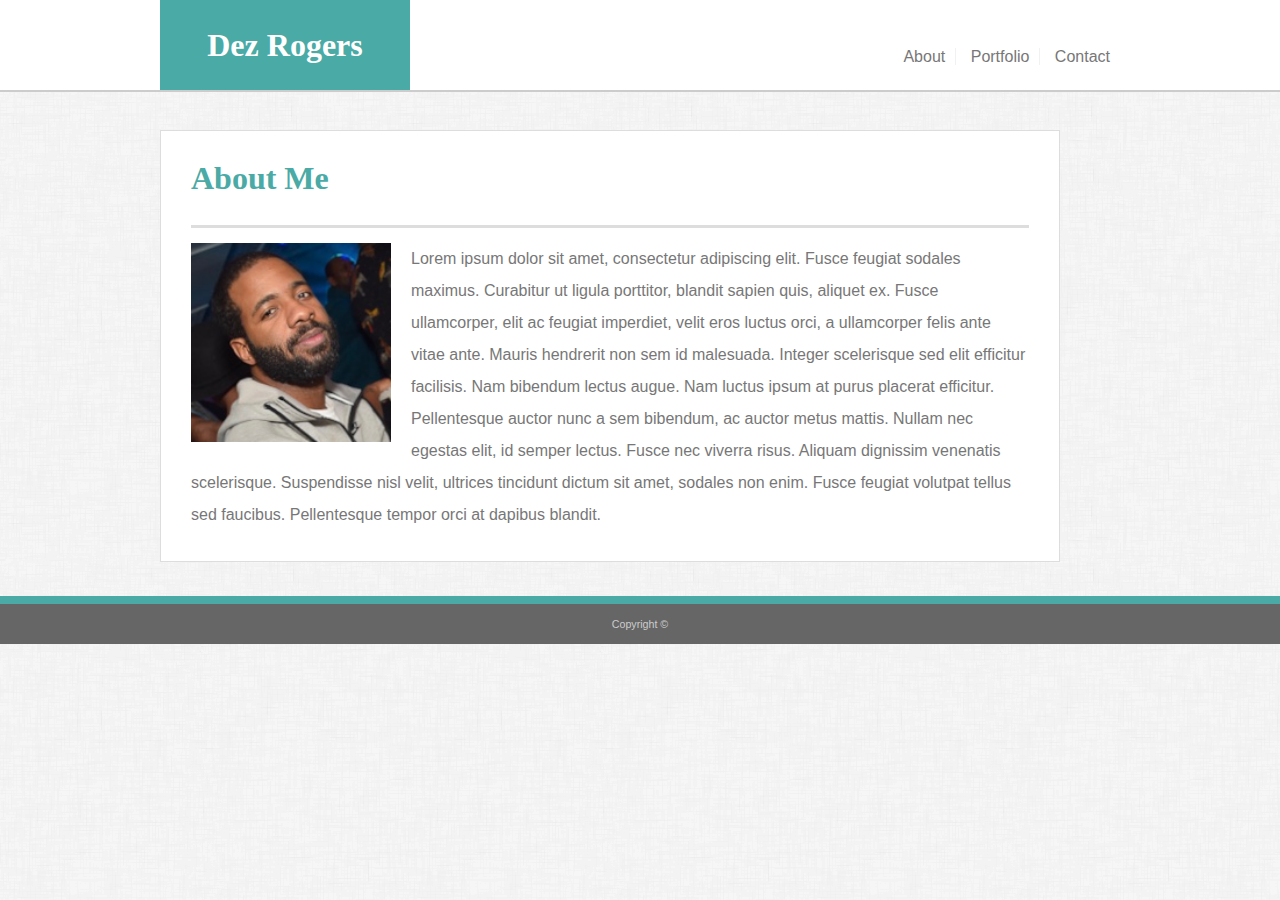
==== index.html @ 22de478e "finished. issues remain." ====
<!DOCTYPE html>
<html lang="en" dir="ltr">
  <head>
    <meta charset="UTF-8">
    <meta name="viewport" content="width=device-width, initial-scale=1.0">
    <meta http-equiv="X-UA-Compatible" content="ie=edge">
    <title>About</title>
    <link rel="stylesheet" href="assets/css/reset.css">
    <link rel="stylesheet" href="assets/css/style.css">
    <style>
      img {
        float:left; 
        margin-right:20px; 
        margin-bottom: 10px;
        height: auto;
        width: 200px;
      }
    </style>
  </head>

  <body>
    <header id="header">
      <div class="container">
        <a href="index.html" id="navName">Dez Rogers</a>
        <nav>
          <ul class="topnav">
            <li><a href="index.html">About</a></li>
            <li><a href="portfolio.html">Portfolio</a></li>
            <li><a href="contact.html">Contact</a></li>
          </ul>
        </nav>  
      </div>
    </header>

      <div class="container">
        <section>
            <div class="title">
              <h1>About Me</h1>
            </div>

            <div class="content">
              <img src="./assets/images/DSC_0089.jpg" height="200" width="200" alt="Photo">
              <p>Lorem ipsum dolor sit amet, consectetur adipiscing elit. Fusce feugiat sodales maximus. Curabitur ut ligula porttitor, blandit sapien quis, aliquet ex. Fusce ullamcorper, elit ac feugiat imperdiet, velit eros luctus orci, a ullamcorper felis ante vitae ante. Mauris hendrerit non sem id malesuada. Integer scelerisque sed elit efficitur facilisis. Nam bibendum lectus augue. Nam luctus ipsum at purus placerat efficitur. Pellentesque auctor nunc a sem bibendum, ac auctor metus mattis. Nullam nec egestas elit, id semper lectus. Fusce nec viverra risus. Aliquam dignissim venenatis scelerisque. Suspendisse nisl velit, ultrices tincidunt dictum sit amet, sodales non enim. Fusce feugiat volutpat tellus sed faucibus. Pellentesque tempor orci at dapibus blandit.</p>
            </div>
        </section>
      </div>
        
    <footer class="footer">
      <div class="container">Copyright &#169;</div>

    </footer>
  </body>


</html>
---- assets/css/style.css ----
body {
    font-family: Arial, "Helvetica Neue", Helvetica, sans-serif;
    background: url("../images/dust_scratches.png") fixed center center;
    line-height: 34px;
}

* {
    box-sizing: border-box;
}

/* general */
.container {
    width: 100%; 
    max-width: 960px;
    margin: 0 auto;
    clear: both;
}

.container section {
    float: left;
    margin-top: 130px;
    margin-bottom: 34px;
    max-width: 900px;
    width:100%;
    padding: 5px 30px;
    padding-bottom: 30px;
    background-color: white;
    border: 1px solid #dddddd;
}

.clearfix:after { 
  content: "";
  visibility: hidden;
  display: block;
  height: 0;
  clear: both;
}

/* header */
#header {
    position: fixed;
    z-index: 99;
    overflow: auto;
    width: 100%;
    margin: 0 0 30px;
    border-bottom: 2px solid #cccccc;
    background-color: #ffffff;
}

nav {
    position: relative;
    max-width:960px;
}

nav,
section {
    margin: 0 auto;
}

.topnav {
    list-style: none;
    float: right;
    position: relative;
    top:40px;
}

.topnav li {
    display: inline;
    border-right: 1px solid #0000000e;
    padding: 0px 10px;
    text-align: center;
}

.topnav a {
    text-decoration: none;
    color: #777777;
}

.topnav li:last-child {
    border-right: none;
}
.topnav li a:hover {
    color: #00403C;
}

#navName {
    float: left;
    height: 90px;
    line-height: 90px;
    width: 250px;
    /* position: absolute; */
    /* padding: 31px 29px; */
    color: #ffffff;
    font-size: xx-large;
    font-weight: bold;
    text-align: center;
    background-color: #4aaaa5;
    text-decoration: none;
    font-family: Georgia, 'Times New Roman', Times, serif;
}


/* footer */
footer {
    padding: 10px 0;
    clear: both;
    border-top: 8px solid #4aaaa5;
    background-color: #666666;
    margin-top: 0;
    color: #cccccc;
    font-size: 8pt;
    text-align: center;
    line-height: 20px;
    /* padding-bottom: 15px; */
    margin-top:10px;
}



/* main */
.title {
    border-bottom: 3px solid #dddddd;
    color: #4aaaa5;
    margin-top: 20px;
    margin-bottom: 20px;
    position: relative;
    top: 5px;
    font-family: Georgia, 'Times New Roman', Times, serif;
}

.content {
    margin-top: 10px;
    line-height: 200%;
    color: #777777;
}

h1 {
    font-size: xx-large;
    font-weight: bold;
    margin-bottom: 30px;
}

p:last-child {
    margin-bottom: 0;
}

/* media queries */
@media only screen and (max-width: 980px) {
    .container {
        width: 100%;
        padding: 0 20px;
    }

    .container section {
        width: 100%;
    }

    /* nav needs to move left to fill 100% */
    /* content needs to be compressed into smaller box */
}

@media only screen and (max-width: 768px) {
    .container {
        width: 100%;
        padding: 0 20px;
    }

    .container section {
        width: 100%;
    }
    /* copy content width from 980px */
}

@media only screen and (max-width: 640px) {
    header {
        position: static;
    }

    .container {
        width: 100%;
        padding: 0 20px;
    }
    
    .container section {
        width: 100%;
    }

    #navName {
        width:100%;
        clear:both;
        overflow: auto;
        height: 50px;
        line-height: 50px;
    }

    .topnav {
        display:block;
        float: left;
        position: static;
    }

    .topnav li {
        text-align:center;
        justify-content: center;
     }

    img {
        float: right;
    }
    
    /* navbar name and links needs to fill 100% width */
    /* header content needs to be centered */
    /* content needs to float or collapse to vertical */
    /* img needs to center and float on top of p content */
}
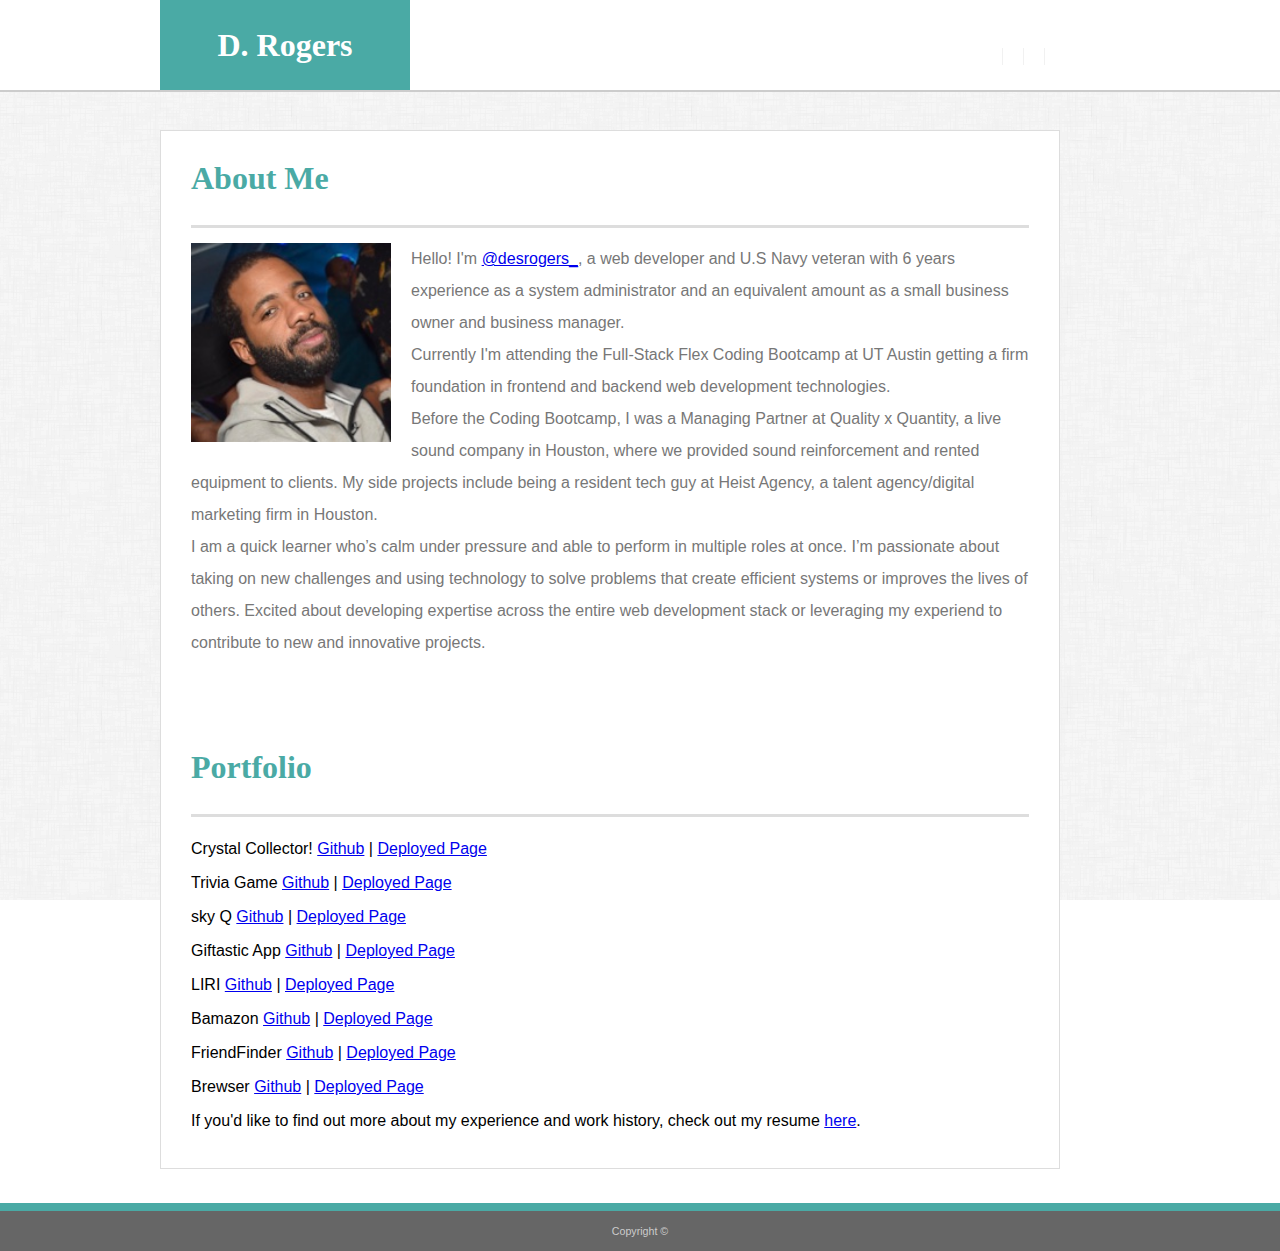
==== commit 6f131838: "update" ====
--- a/index.html
+++ b/index.html
@@ -1,55 +1,107 @@
-<!DOCTYPE html>
-<html lang="en" dir="ltr">
-  <head>
-    <meta charset="UTF-8">
-    <meta name="viewport" content="width=device-width, initial-scale=1.0">
-    <meta http-equiv="X-UA-Compatible" content="ie=edge">
-    <title>About</title>
-    <link rel="stylesheet" href="assets/css/reset.css">
-    <link rel="stylesheet" href="assets/css/style.css">
-    <style>
-      img {
-        float:left; 
-        margin-right:20px; 
-        margin-bottom: 10px;
-        height: auto;
-        width: 200px;
-      }
-    </style>
-  </head>
-
-  <body>
-    <header id="header">
-      <div class="container">
-        <a href="index.html" id="navName">Dez Rogers</a>
-        <nav>
-          <ul class="topnav">
-            <li><a href="index.html">About</a></li>
-            <li><a href="portfolio.html">Portfolio</a></li>
-            <li><a href="contact.html">Contact</a></li>
-          </ul>
-        </nav>  
-      </div>
-    </header>
-
-      <div class="container">
-        <section>
-            <div class="title">
-              <h1>About Me</h1>
-            </div>
-
-            <div class="content">
-              <img src="./assets/images/DSC_0089.jpg" height="200" width="200" alt="Photo">
-              <p>Lorem ipsum dolor sit amet, consectetur adipiscing elit. Fusce feugiat sodales maximus. Curabitur ut ligula porttitor, blandit sapien quis, aliquet ex. Fusce ullamcorper, elit ac feugiat imperdiet, velit eros luctus orci, a ullamcorper felis ante vitae ante. Mauris hendrerit non sem id malesuada. Integer scelerisque sed elit efficitur facilisis. Nam bibendum lectus augue. Nam luctus ipsum at purus placerat efficitur. Pellentesque auctor nunc a sem bibendum, ac auctor metus mattis. Nullam nec egestas elit, id semper lectus. Fusce nec viverra risus. Aliquam dignissim venenatis scelerisque. Suspendisse nisl velit, ultrices tincidunt dictum sit amet, sodales non enim. Fusce feugiat volutpat tellus sed faucibus. Pellentesque tempor orci at dapibus blandit.</p>
-            </div>
-        </section>
-      </div>
-        
-    <footer class="footer">
-      <div class="container">Copyright &#169;</div>
-
-    </footer>
-  </body>
-
-
-</html>
+<!DOCTYPE html>
+<html lang="en" dir="ltr">
+
+<head>
+  <meta charset="UTF-8">
+  <meta name="viewport" content="width=device-width, initial-scale=1.0">
+  <meta http-equiv="X-UA-Compatible" content="ie=edge">
+  <title>About</title>
+  <link rel="stylesheet" href="assets/css/reset.css">
+  <link rel="stylesheet" href="https://use.fontawesome.com/releases/v5.8.1/css/all.css"
+    integrity="sha384-50oBUHEmvpQ+1lW4y57PTFmhCaXp0ML5d60M1M7uH2+nqUivzIebhndOJK28anvf" crossorigin="anonymous">
+  <link rel="stylesheet" href="assets/css/style.css">
+  <style>
+    img {
+      float: left;
+      margin-right: 20px;
+      margin-bottom: 10px;
+      height: auto;
+      width: 200px;
+    }
+  </style>
+</head>
+
+<body>
+  <header id="header">
+    <div class="container">
+      <a href="index.html" id="navName">D. Rogers</a>
+      <nav>
+        <ul class="topnav">
+          <li><a href="https://www.linkedin.com/in/desrogers" target="_blank"><i class="fab fa-linkedin"></i></a></li>
+          <li><a href="https://github.com/desrogers" target="_blank"><i class="fab fa-github-square"></i></a></li>
+          <li><a href="https://www.twitter.com/desrogers" target="_blank"><i class="fab fa-twitter-square"></i></a></li>
+          <li><a href="mailto:desmondrogers2@gmail.com" target="_blank"><i class="fas fa-envelope-square"></i></a></li>
+        </ul>
+      </nav>
+    </div>
+  </header>
+
+  <div class="container">
+    <section>
+      <div class="title">
+        <h1>About Me</h1>
+      </div>
+
+      <div class="content">
+        <img src="./assets/images/DSC_0089.jpg" height="200" width="200" alt="Photo">
+        <p>Hello! I'm <a href="https://www.twitter.com/desrogers_" target="_blank">@desrogers_</a>, a web developer
+          and U.S Navy veteran with 6 years experience as a system administrator and an equivalent amount
+          as a small business owner and business manager.
+        </p>
+        <p>
+          Currently I'm attending the Full-Stack Flex Coding Bootcamp at UT Austin getting a firm foundation 
+          in frontend and backend web development technologies.
+        </p>
+        <p>
+           Before the Coding Bootcamp, I was a Managing Partner at Quality x Quantity, a live sound company in Houston, 
+           where we provided sound reinforcement and rented equipment to clients. My side projects include being a 
+           resident tech guy at Heist Agency, a talent agency/digital marketing firm in Houston.
+        </p>
+        <p>
+          I am a quick learner who’s calm under pressure and able to perform in multiple roles at once. 
+          I’m passionate about taking on new challenges and using technology to solve
+          problems that create efficient systems or improves the lives of others. Excited about developing expertise
+          across the entire web development stack or leveraging my experiend to contribute to new and innovative projects. 
+        </p>
+        </br>
+
+      </div>
+
+      <div><br></div>
+
+      <div class="title">
+        <h1>Portfolio</h1>
+      </div <div>
+      <ul>
+        <li>Crystal Collector! <a href="https://github.com/desrogers/Crystal_Collector/" target="_blank">Github</a> | <a
+            href="https://desrogers.github.io/Crystal_Collector" target="_blank">Deployed Page</a></li>
+        <li>Trivia Game <a href="https://github.com/desrogers/TriviaGame" target="_blank">Github</a> | <a
+            href="https://desrogers.github.io/Crystal_Collector/" target="_blank">Deployed Page</a></li>
+        <li>sky Q <a href="https://github.com/Andosbor/project_number_one" target="_blank">Github</a> | <a
+            href="https://desrogers.github.io/project_number_one/" target="_blank">Deployed Page</a></li>
+        <li>Giftastic App <a href="https://github.com/desrogers/Giftastic_App" target="_blank">Github</a> | <a
+            href="https://desrogers.github.io/Giftastic_App/" target="_blank">Deployed Page</a></li>
+        <li>LIRI <a href="https://github.com/desrogers/liri" target="_blank">Github</a> | <a
+            href="https://desrogers.github.io/Giftastic_App/" target="_blank">Deployed Page</a></li>
+        <li>Bamazon <a href="https://github.com/desrogers/Bamazon" target="_blank">Github</a> | <a
+            href="https://desrogers.github.io/Giftastic_App/" target="_blank">Deployed Page</a></li>
+        <li>FriendFinder <a href="https://github.com/desrogers/friendfinder" target="_blank">Github</a> | <a
+            href="https://desrogers.github.io/Giftastic_App/" target="_blank">Deployed Page</a></li>
+        <li>Brewser <a href="https://github.com/desrogers/brewser" target="_blank">Github</a> | <a
+            href="https://desrogers.github.io/Giftastic_App/" target="_blank">Deployed Page</a></li>
+      </ul>
+      <p>
+        If you'd like to find out more about my experience and work history, check out my resume
+        <a href="https://drive.google.com/open?id=1mJ-SwiwXVo2qIH2pA3pY8S7zxw3HWdQM">here</a>.
+      </p>
+    </section>
+  </div>
+
+  <footer class="footer">
+    <div class="container">Copyright &#169;</div>
+
+  </footer>
+</body>
+
+
+</html>--- a/assets/css/style.css
+++ b/assets/css/style.css
@@ -1,215 +1,228 @@
-body {
-    font-family: Arial, "Helvetica Neue", Helvetica, sans-serif;
-    background: url("../images/dust_scratches.png") fixed center center;
-    line-height: 34px;
-}
-
-* {
-    box-sizing: border-box;
-}
-
-/* general */
-.container {
-    width: 100%; 
-    max-width: 960px;
-    margin: 0 auto;
-    clear: both;
-}
-
-.container section {
-    float: left;
-    margin-top: 130px;
-    margin-bottom: 34px;
-    max-width: 900px;
-    width:100%;
-    padding: 5px 30px;
-    padding-bottom: 30px;
-    background-color: white;
-    border: 1px solid #dddddd;
-}
-
-.clearfix:after { 
-  content: "";
-  visibility: hidden;
-  display: block;
-  height: 0;
-  clear: both;
-}
-
-/* header */
-#header {
-    position: fixed;
-    z-index: 99;
-    overflow: auto;
-    width: 100%;
-    margin: 0 0 30px;
-    border-bottom: 2px solid #cccccc;
-    background-color: #ffffff;
-}
-
-nav {
-    position: relative;
-    max-width:960px;
-}
-
-nav,
-section {
-    margin: 0 auto;
-}
-
-.topnav {
-    list-style: none;
-    float: right;
-    position: relative;
-    top:40px;
-}
-
-.topnav li {
-    display: inline;
-    border-right: 1px solid #0000000e;
-    padding: 0px 10px;
-    text-align: center;
-}
-
-.topnav a {
-    text-decoration: none;
-    color: #777777;
-}
-
-.topnav li:last-child {
-    border-right: none;
-}
-.topnav li a:hover {
-    color: #00403C;
-}
-
-#navName {
-    float: left;
-    height: 90px;
-    line-height: 90px;
-    width: 250px;
-    /* position: absolute; */
-    /* padding: 31px 29px; */
-    color: #ffffff;
-    font-size: xx-large;
-    font-weight: bold;
-    text-align: center;
-    background-color: #4aaaa5;
-    text-decoration: none;
-    font-family: Georgia, 'Times New Roman', Times, serif;
-}
-
-
-/* footer */
-footer {
-    padding: 10px 0;
-    clear: both;
-    border-top: 8px solid #4aaaa5;
-    background-color: #666666;
-    margin-top: 0;
-    color: #cccccc;
-    font-size: 8pt;
-    text-align: center;
-    line-height: 20px;
-    /* padding-bottom: 15px; */
-    margin-top:10px;
-}
-
-
-
-/* main */
-.title {
-    border-bottom: 3px solid #dddddd;
-    color: #4aaaa5;
-    margin-top: 20px;
-    margin-bottom: 20px;
-    position: relative;
-    top: 5px;
-    font-family: Georgia, 'Times New Roman', Times, serif;
-}
-
-.content {
-    margin-top: 10px;
-    line-height: 200%;
-    color: #777777;
-}
-
-h1 {
-    font-size: xx-large;
-    font-weight: bold;
-    margin-bottom: 30px;
-}
-
-p:last-child {
-    margin-bottom: 0;
-}
-
-/* media queries */
-@media only screen and (max-width: 980px) {
-    .container {
-        width: 100%;
-        padding: 0 20px;
-    }
-
-    .container section {
-        width: 100%;
-    }
-
-    /* nav needs to move left to fill 100% */
-    /* content needs to be compressed into smaller box */
-}
-
-@media only screen and (max-width: 768px) {
-    .container {
-        width: 100%;
-        padding: 0 20px;
-    }
-
-    .container section {
-        width: 100%;
-    }
-    /* copy content width from 980px */
-}
-
-@media only screen and (max-width: 640px) {
-    header {
-        position: static;
-    }
-
-    .container {
-        width: 100%;
-        padding: 0 20px;
-    }
-    
-    .container section {
-        width: 100%;
-    }
-
-    #navName {
-        width:100%;
-        clear:both;
-        overflow: auto;
-        height: 50px;
-        line-height: 50px;
-    }
-
-    .topnav {
-        display:block;
-        float: left;
-        position: static;
-    }
-
-    .topnav li {
-        text-align:center;
-        justify-content: center;
-     }
-
-    img {
-        float: right;
-    }
-    
-    /* navbar name and links needs to fill 100% width */
-    /* header content needs to be centered */
-    /* content needs to float or collapse to vertical */
-    /* img needs to center and float on top of p content */
-}
+body {
+    font-family: Arial, "Helvetica Neue", Helvetica, sans-serif;
+    background: url("../images/dust_scratches.png") fixed center center;
+    line-height: 34px;
+}
+
+* {
+    box-sizing: border-box;
+}
+
+/* general */
+.container {
+    width: 100%; 
+    max-width: 960px;
+    margin: 0 auto;
+    clear: both;
+}
+
+.container section {
+    float: left;
+    margin-top: 130px;
+    margin-bottom: 34px;
+    max-width: 900px;
+    width:100%;
+    padding: 5px 30px;
+    padding-bottom: 30px;
+    background-color: white;
+    border: 1px solid #dddddd;
+}
+
+.clearfix:after { 
+  content: "";
+  visibility: hidden;
+  display: block;
+  height: 0;
+  clear: both;
+}
+
+/* header */
+#header {
+    position: fixed;
+    z-index: 99;
+    overflow: auto;
+    width: 100%;
+    margin: 0 0 30px;
+    border-bottom: 2px solid #cccccc;
+    background-color: #ffffff;
+}
+
+nav {
+    position: relative;
+    max-width:960px;
+}
+
+nav,
+section {
+    margin: 0 auto;
+}
+
+.topnav {
+    list-style: none;
+    float: right;
+    position: relative;
+    top:40px;
+    right:55px;
+}
+
+.topnav li {
+    display: inline;
+    border-right: 1px solid #0000000e;
+    padding: 0px 10px;
+    text-align: center;
+}
+
+.icon {
+    border: none;
+}
+
+.topnav a {
+    text-decoration: none;
+    color: #777777;
+}
+
+.topnav li:last-child {
+    border-right: none;
+}
+
+.topnav li a:hover {
+    color: #00403C;
+}
+
+
+#navName {
+    float: left;
+    height: 90px;
+    line-height: 90px;
+    width: 250px;
+    /* position: absolute; */
+    /* padding: 31px 29px; */
+    color: #ffffff;
+    font-size: xx-large;
+    font-weight: bold;
+    text-align: center;
+    background-color: #4aaaa5;
+    text-decoration: none;
+    font-family: Georgia, 'Times New Roman', Times, serif;
+}
+
+
+/* footer */
+footer {
+    padding: 10px 0;
+    clear: both;
+    border-top: 8px solid #4aaaa5;
+    background-color: #666666;
+    margin-top: 0;
+    color: #cccccc;
+    font-size: 8pt;
+    text-align: center;
+    line-height: 20px;
+    /* padding-bottom: 15px; */
+    margin-top:10px;
+}
+
+
+
+/* main */
+.title {
+    border-bottom: 3px solid #dddddd;
+    color: #4aaaa5;
+    margin-top: 20px;
+    margin-bottom: 20px;
+    position: relative;
+    top: 5px;
+    font-family: Georgia, 'Times New Roman', Times, serif;
+}
+
+.content {
+    margin-top: 10px;
+    line-height: 200%;
+    color: #777777;
+}
+
+h1 {
+    font-size: xx-large;
+    font-weight: bold;
+    margin-bottom: 30px;
+}
+
+h2 {
+    font-size: large;
+    font-weight: bold;
+    margin-bottom: 10px;
+}
+
+p:last-child {
+    margin-bottom: 0;
+}
+
+/* media queries */
+@media only screen and (max-width: 980px) {
+    .container {
+        width: 100%;
+        padding: 0 20px;
+    }
+
+    .container section {
+        width: 100%;
+    }
+
+    /* nav needs to move left to fill 100% */
+    /* content needs to be compressed into smaller box */
+}
+
+@media only screen and (max-width: 768px) {
+    .container {
+        width: 100%;
+        padding: 0 20px;
+    }
+
+    .container section {
+        width: 100%;
+    }
+    /* copy content width from 980px */
+}
+
+@media only screen and (max-width: 640px) {
+    header {
+        position: static;
+    }
+
+    .container {
+        width: 100%;
+        padding: 0 20px;
+    }
+    
+    .container section {
+        width: 100%;
+    }
+
+    #navName {
+        width:100%;
+        clear:both;
+        overflow: auto;
+        height: 50px;
+        line-height: 50px;
+    }
+
+    .topnav {
+        display:block;
+        float: left;
+        position: static;
+    }
+
+    .topnav li {
+        text-align:center;
+        justify-content: center;
+     }
+
+    img {
+        float: right;
+    }
+    
+    /* navbar name and links needs to fill 100% width */
+    /* header content needs to be centered */
+    /* content needs to float or collapse to vertical */
+    /* img needs to center and float on top of p content */
+}
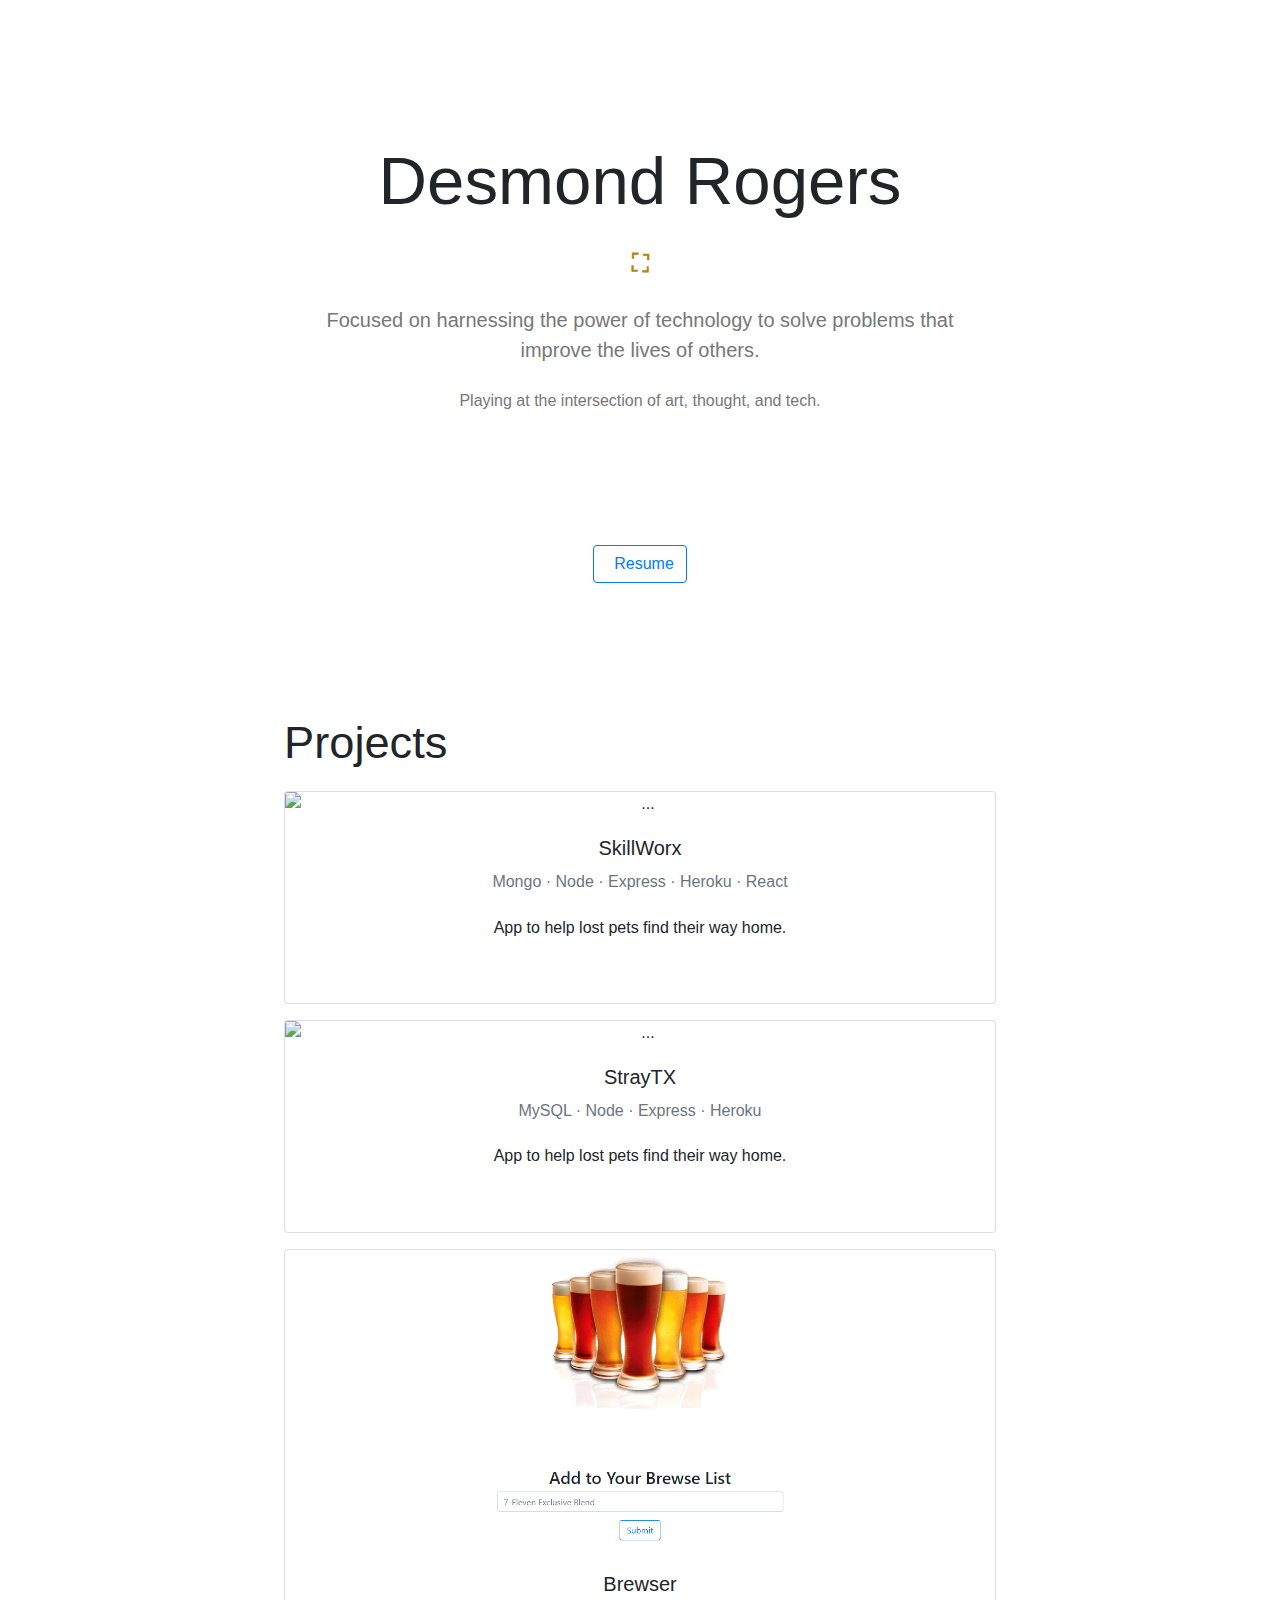
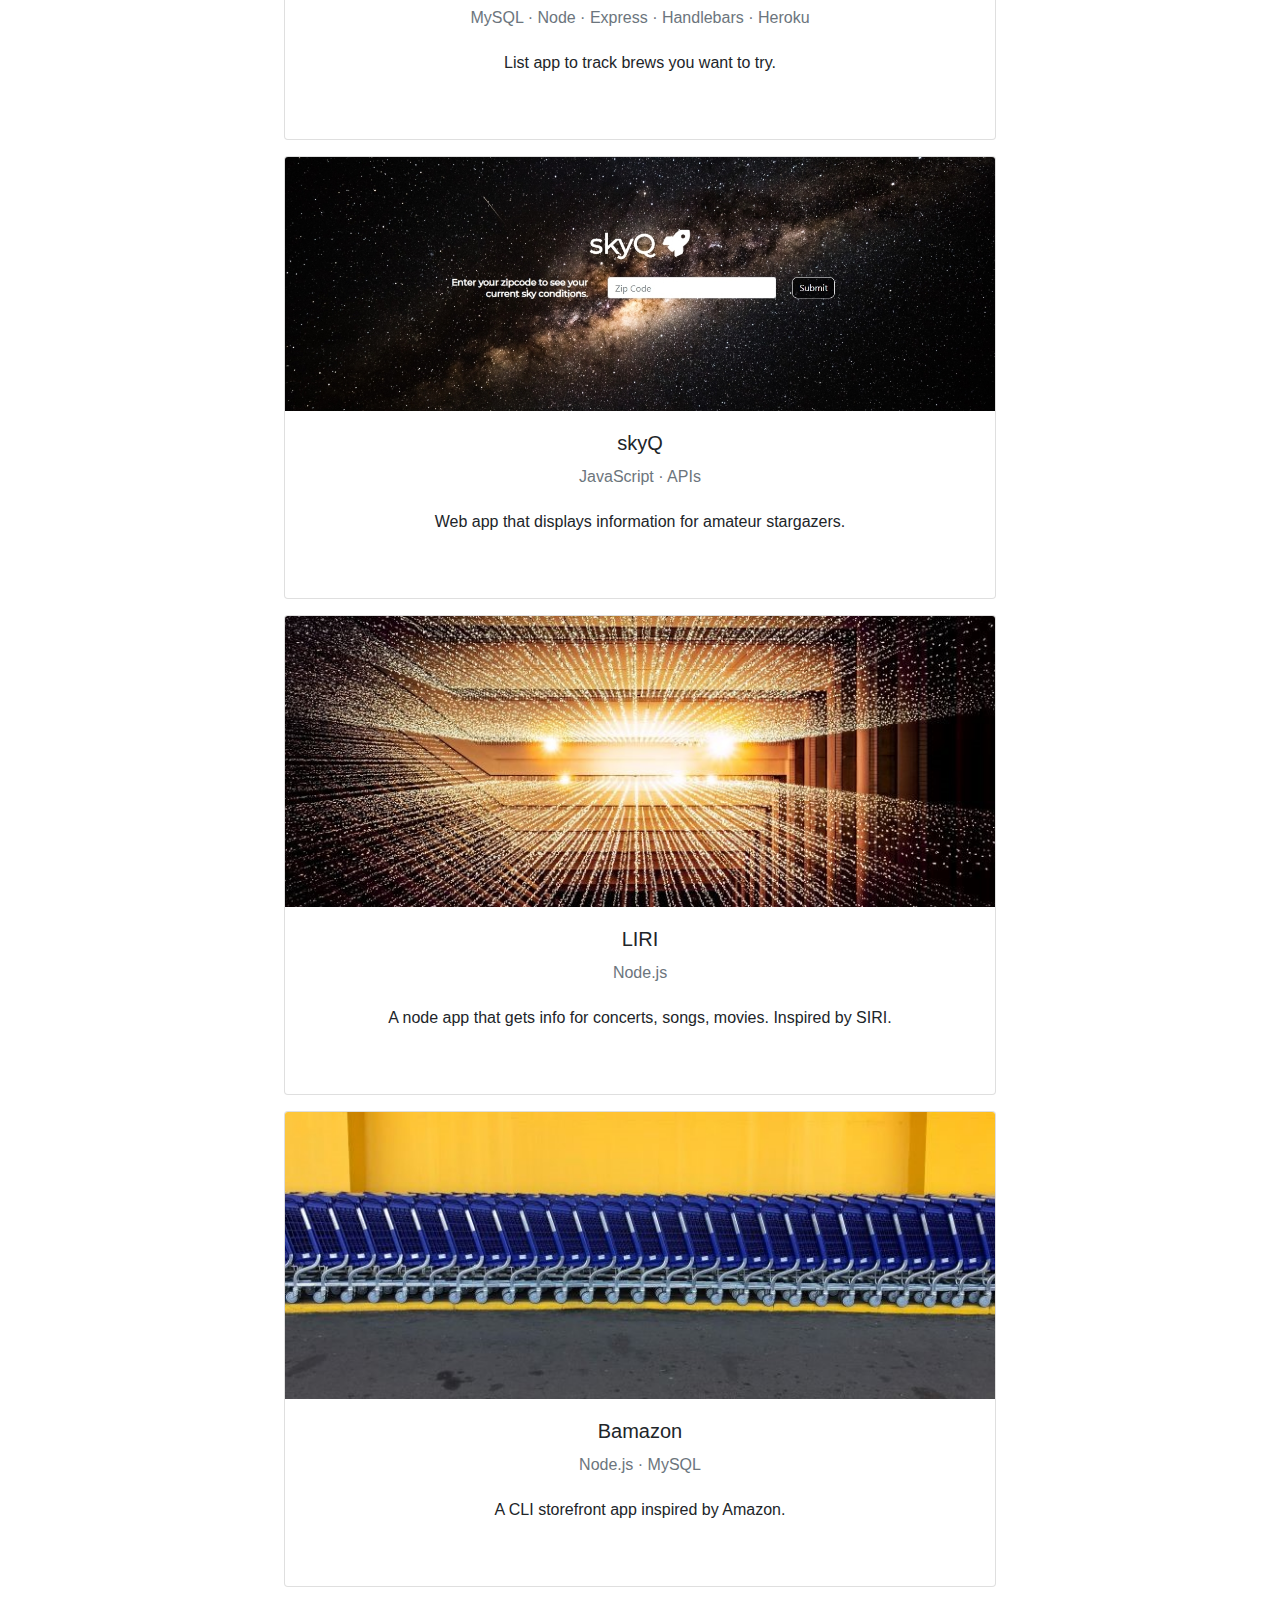
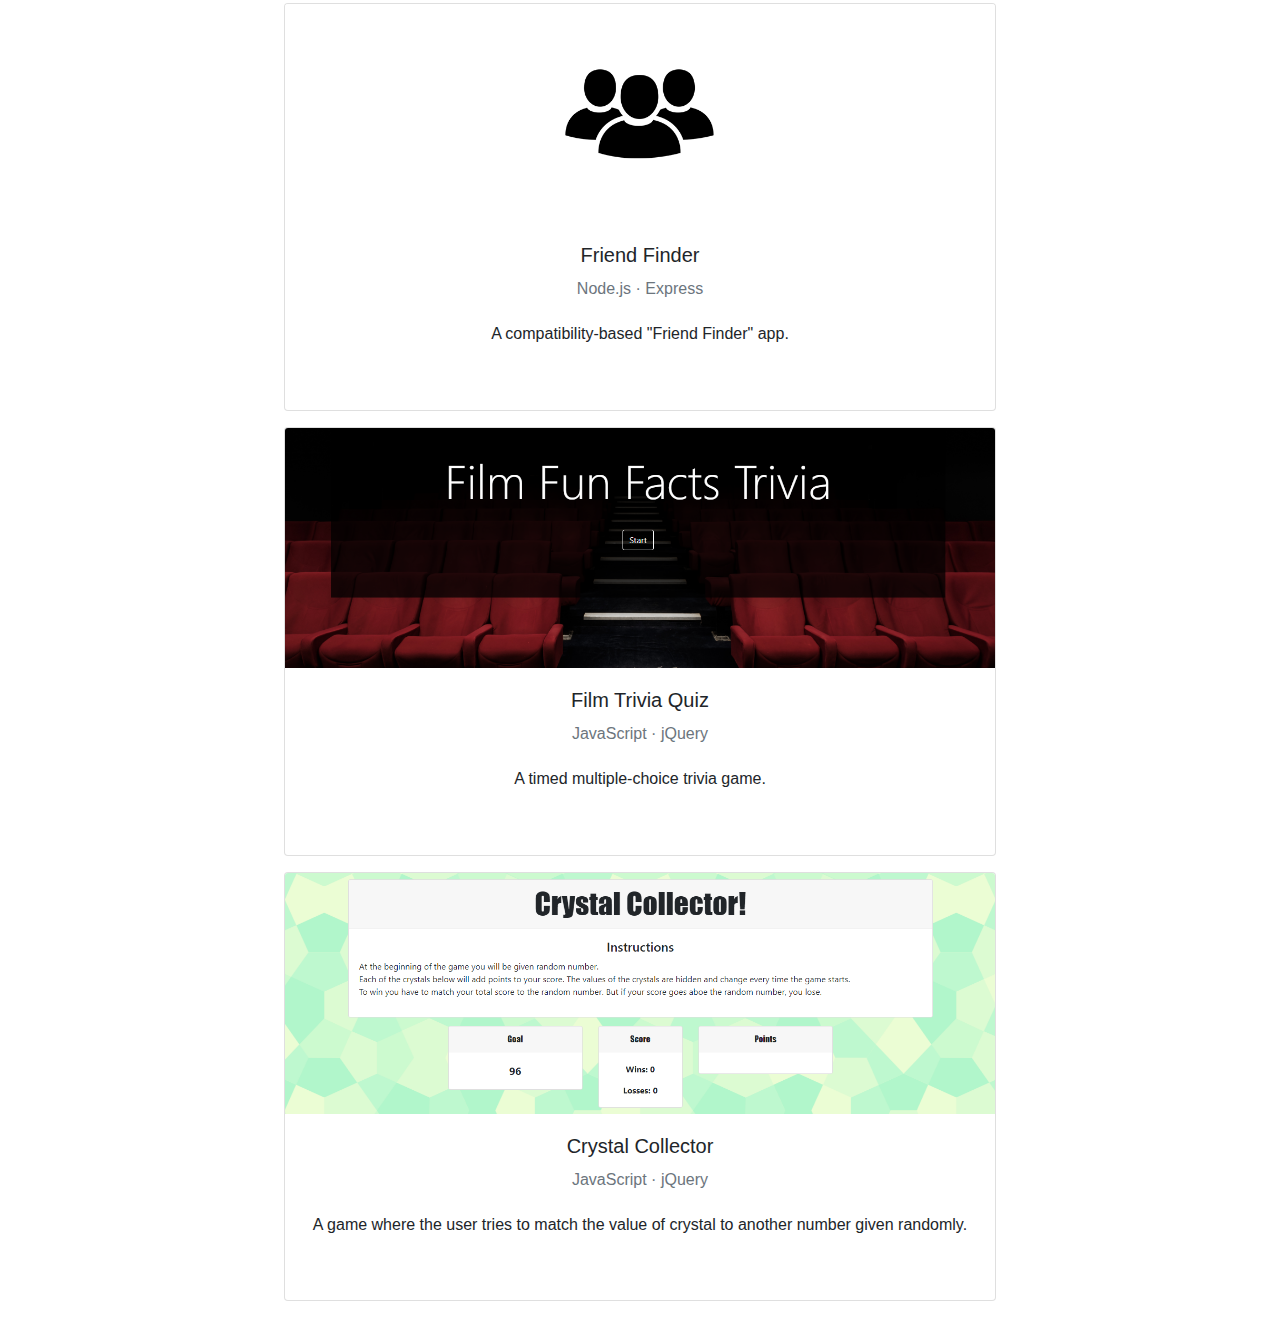
==== commit 59195f9a: "Add card image and change layout" ====
--- a/index.html
+++ b/index.html
@@ -5,103 +5,185 @@
   <meta charset="UTF-8">
   <meta name="viewport" content="width=device-width, initial-scale=1.0">
   <meta http-equiv="X-UA-Compatible" content="ie=edge">
-  <title>About</title>
-  <link rel="stylesheet" href="assets/css/reset.css">
+  <title>Desmond Rogers</title>
+  <link rel="stylesheet" href="https://necolas.github.io/normalize.css/8.0.0/normalize.css">
   <link rel="stylesheet" href="https://use.fontawesome.com/releases/v5.8.1/css/all.css"
     integrity="sha384-50oBUHEmvpQ+1lW4y57PTFmhCaXp0ML5d60M1M7uH2+nqUivzIebhndOJK28anvf" crossorigin="anonymous">
+  <link rel="stylesheet" href="https://stackpath.bootstrapcdn.com/bootstrap/4.3.1/css/bootstrap.min.css"
+    integrity="sha384-ggOyR0iXCbMQv3Xipma34MD+dH/1fQ784/j6cY/iJTQUOhcWr7x9JvoRxT2MZw1T" crossorigin="anonymous">
+  <link rel="stylesheet" href="assets/css/lux.epic.css">
   <link rel="stylesheet" href="assets/css/style.css">
-  <style>
-    img {
-      float: left;
-      margin-right: 20px;
-      margin-bottom: 10px;
-      height: auto;
-      width: 200px;
-    }
-  </style>
 </head>
 
 <body>
-  <header id="header">
+  <main>
     <div class="container">
-      <a href="index.html" id="navName">D. Rogers</a>
-      <nav>
-        <ul class="topnav">
-          <li><a href="https://www.linkedin.com/in/desrogers" target="_blank"><i class="fab fa-linkedin"></i></a></li>
-          <li><a href="https://github.com/desrogers" target="_blank"><i class="fab fa-github-square"></i></a></li>
-          <li><a href="https://www.twitter.com/desrogers" target="_blank"><i class="fab fa-twitter-square"></i></a></li>
-          <li><a href="mailto:desmondrogers2@gmail.com" target="_blank"><i class="fas fa-envelope-square"></i></a></li>
-        </ul>
-      </nav>
+      <div class="row mt-5">
+        <div class="col-md-2"></div>
+        <div class="col-md-8">
+          <div class="row">
+            <div class="col-sm-12">
+              <div class="row">
+                <div class="col-sm-12 title text-center">
+                  <h1>Desmond Rogers</h1>
+                  <p id="head-symbol">&#9974;</p>
+                  <p class="brand-statement lead px-5">
+                    Focused on harnessing the power of technology to solve problems that improve the lives of
+                    others.
+                  </p>
+                  <p class="px-5 brand-statement">Playing at the intersection of art, thought, and tech.</p>
+                  <div class="my-5">
+                    <a href="http://github.com/dezrogers" target="_blank" rel="noopener noreferrer"><i class="fab fa-github-square"></i></a>
+                    <a href="http://linkedin.com/in/dezrogers" target="_blank" rel="noopener noreferrer"><i
+                        class="fab fa-linkedin"></i></a>
+                    <a href="mailto:desmondrogers2@gmail.com"><i class="fas fa-envelope-square"></i></a>
+                  </div>
+                </div>
+              </div>
+              <div class="row">
+                <div class="col-md-12">
+                  <div class="text-center mb-5">
+                    <a class="btn btn-outline-primary"
+                      href="https://docs.google.com/document/d/1AVQ3pbXqYFPs3KGyc9vCpUDdNT9q-9hphRsL3Erc1V4/edit?usp=sharing"><i
+                        class="fas fa-file-download"></i>Resume</a>
+                  </div>
+                </div>
+              </div>
+            </div>
+            <div class="row">
+              <div class="col-sm-12">
+                <div class="p-4" id="projects-wrapper">
+                  <div class="title">
+                    <h2>Projects</h2>
+                  </div>
+                    <div class="card text-center mb-3">
+                      <img src="https://i.gyazo.com/7355eaebee43881437ae8eea5366566e.png" class="card-img-top" alt="...">
+                      <div class="card-body">
+                        <h5 class="card-title">SkillWorx</h5>
+                        <h6 class="text-muted">Mongo &middot; Node &middot; Express &middot; Heroku &middot; React
+                        </h6>
+                        <p class="card-text">App to help lost pets find their way home.</p>
+                        <a href="https://github.com/dezrogers/skillworx" target="_blank" class="card-link"><i
+                            class="fab fa-github"></i></a>
+                        <a href="https://skillworx.herokuapp.com/" target="_blank" class="card-link"><i
+                            class="fas fa-external-link-alt"></i></a>
+                      </div>
+                    </div>
+                    <div class="card text-center mb-3">
+                        <img src="https://i.gyazo.com/7086f109fe8362747801bd8cef6bf3e9.png" class="card-img-top" alt="...">
+                      <div class="card-body">
+                        <h5 class="card-title">StrayTX</h5>
+                        <h6 class="text-muted">MySQL &middot; Node &middot; Express &middot; Heroku</h6>
+                        <p class="card-text">App to help lost pets find their way home.</p>
+                        <a href="https://github.com/derekgeorg/project2" target="_blank" class="card-link"><i
+                            class="fab fa-github"></i></a>
+                        <a href="https://straytx.herokuapp.com/" target="_blank" class="card-link"><i
+                            class="fas fa-external-link-alt"></i></a>
+                      </div>
+                    </div>
+                    <div class="card text-center mb-3">
+                      <img src="./assets/images/f557dd3732e4cd2ea2f2bc371a6616ad.png" class="card-img-top" alt="...">
+                      <div class="card-body">
+                        <h5 class="card-title">Brewser</h5>
+                        <h6 class="text-muted">MySQL &middot; Node &middot; Express &middot; Handlebars &middot;
+                          Heroku
+                        </h6>
+                        <p class="card-text">List app to track brews you want to try.</p>
+                        <a href="https://github.com/dezrogers/brewser" target="_blank" class="card-link"><i
+                            class="fab fa-github"></i></a>
+                        <a href="https://brew-dr.herokuapp.com/" target="_blank" class="card-link"><i
+                            class="fas fa-external-link-alt"></i></a>
+                      </div>
+                    </div>
+                    <div class="card text-center mb-3">
+                      <img src="./assets/images/c3d0eb5c1b02f2ec1aef48285219bf94.jpg" class="card-img-top" alt="...">
+                      <div class="card-body">
+                        <h5 class="card-title">skyQ</h5>
+                        <h6 class="text-muted">JavaScript &middot; APIs</h6>
+                        <p class="card-text">Web app that displays information for amateur stargazers.</p>
+                        <a href="https://github.com/dezrogers/skyQ" target="_blank" class="card-link"><i
+                            class="fab fa-github"></i></a>
+                        <a href="https://dezrogers.github.io/skyQ" target="_blank" class="card-link"><i
+                            class="fas fa-external-link-alt"></i></a>
+                      </div>
+                    </div>
+                    <div class="card text-center mb-3">
+                      <img src="./assets/images/joshua-sortino-215039-unsplash.jpg" class="card-img-top" alt="...">
+                      <div class="card-body">
+                        <h5 class="card-title">LIRI</h5>
+                        <h6 class="text-muted">Node.js</h6>
+                        <p class="card-text">A node app that gets info for concerts, songs, movies. Inspired by SIRI.
+                        </p>
+                        <a href="https://github.com/dezrogers/liri" target="_blank" class="card-link"><i
+                            class="fab fa-github"></i></a>
+                      </div>
+                    </div>
+                    <div class="card text-center mb-3">
+                      <img src="./assets/images/fabio-bracht-694774-unsplash.jpg" class="card-img-top" alt="...">
+                      <div class="card-body">
+                        <h5 class="card-title">Bamazon</h5>
+                        <h6 class="text-muted">Node.js &middot; MySQL</h6>
+                        <p class="card-text">A CLI storefront app inspired by Amazon.</p>
+                        <a href="https://github.com/dezrogers/Bamazon" target="_blank" class="card-link"><i
+                            class="fab fa-github"></i></a>
+                      </div>
+                    </div>
+                    <div class="card text-center mb-3">
+                      <img src="./assets/images/friends_1191883.png" class="card-img-top" alt="...">
+                      <div class="card-body">
+                        <h5 class="card-title">Friend Finder</h5>
+                        <h6 class="text-muted">Node.js &middot; Express</h6>
+                        <p class="card-text">A compatibility-based "Friend Finder" app.</p>
+                        <a href="https://github.com/dezrogers/friendfinder" target="_blank" class="card-link"><i
+                            class="fab fa-github"></i></a>
+                        <a href="https://friend-finder-dzr.herokuapp.com/" target="_blank" class="card-link"><i
+                            class="fas fa-external-link-alt"></i></a>
+                      </div>
+                    </div>
+                    <div class="card text-center mb-3">
+                      <img src="./assets/images/e8cb7b5558a03bbda7277a022478159e.png" class="card-img-top" alt="...">
+                      <div class="card-body">
+                        <h5 class="card-title">Film Trivia Quiz</h5>
+                        <h6 class="text-muted">JavaScript &middot; jQuery</h6>
+                        <p class="card-text">A timed multiple-choice trivia game.</p>
+                        <a href="https://github.com/dezrogers/TriviaGame" target="_blank" class="card-link"><i
+                            class="fab fa-github"></i></a>
+                        <a href="https://dezrogers.github.io/TriviaGame" target="_blank" class="card-link"><i
+                            class="fas fa-external-link-alt"></i></a>
+                      </div>
+                    </div>
+                    <div class="card text-center mb-3">
+                      <img src="./assets/images/c8b40da1ddc436670cf49c8fab04fff1.png" class="card-img-top" alt="...">
+                      <div class="card-body">
+                        <h5 class="card-title">Crystal Collector</h5>
+                        <h6 class="text-muted">JavaScript &middot; jQuery</h6>
+                        <p class="card-text">A game where the user tries to match the value of crystal to another
+                          number
+                          given randomly.</p>
+                        <a href="https://github.com/dezrogers/Crystal_Collector/" target="_blank" class="card-link"><i
+                            class="fab fa-github"></i></a>
+                        <a href="https://dezrogers.github.io/Crystal_Collector" target="_blank" class="card-link"><i
+                            class="fas fa-external-link-alt"></i></a>
+                      </div>
+                    </div>
+                </div>
+              </div>
+            </div>
+          </div>
+        </div>
+        <div class="col-md-2"></div>
+      </div>
     </div>
-  </header>
-
-  <div class="container">
-    <section>
-      <div class="title">
-        <h1>About Me</h1>
-      </div>
-
-      <div class="content">
-        <img src="./assets/images/DSC_0089.jpg" height="200" width="200" alt="Photo">
-        <p>Hello! I'm <a href="https://www.twitter.com/desrogers_" target="_blank">@desrogers_</a>, a web developer
-          and U.S Navy veteran with 6 years experience as a system administrator and an equivalent amount
-          as a small business owner and business manager.
-        </p>
-        <p>
-          Currently I'm attending the Full-Stack Flex Coding Bootcamp at UT Austin getting a firm foundation 
-          in frontend and backend web development technologies.
-        </p>
-        <p>
-           Before the Coding Bootcamp, I was a Managing Partner at Quality x Quantity, a live sound company in Houston, 
-           where we provided sound reinforcement and rented equipment to clients. My side projects include being a 
-           resident tech guy at Heist Agency, a talent agency/digital marketing firm in Houston.
-        </p>
-        <p>
-          I am a quick learner who’s calm under pressure and able to perform in multiple roles at once. 
-          I’m passionate about taking on new challenges and using technology to solve
-          problems that create efficient systems or improves the lives of others. Excited about developing expertise
-          across the entire web development stack or leveraging my experiend to contribute to new and innovative projects. 
-        </p>
-        </br>
-
-      </div>
-
-      <div><br></div>
-
-      <div class="title">
-        <h1>Portfolio</h1>
-      </div <div>
-      <ul>
-        <li>Crystal Collector! <a href="https://github.com/desrogers/Crystal_Collector/" target="_blank">Github</a> | <a
-            href="https://desrogers.github.io/Crystal_Collector" target="_blank">Deployed Page</a></li>
-        <li>Trivia Game <a href="https://github.com/desrogers/TriviaGame" target="_blank">Github</a> | <a
-            href="https://desrogers.github.io/Crystal_Collector/" target="_blank">Deployed Page</a></li>
-        <li>sky Q <a href="https://github.com/Andosbor/project_number_one" target="_blank">Github</a> | <a
-            href="https://desrogers.github.io/project_number_one/" target="_blank">Deployed Page</a></li>
-        <li>Giftastic App <a href="https://github.com/desrogers/Giftastic_App" target="_blank">Github</a> | <a
-            href="https://desrogers.github.io/Giftastic_App/" target="_blank">Deployed Page</a></li>
-        <li>LIRI <a href="https://github.com/desrogers/liri" target="_blank">Github</a> | <a
-            href="https://desrogers.github.io/Giftastic_App/" target="_blank">Deployed Page</a></li>
-        <li>Bamazon <a href="https://github.com/desrogers/Bamazon" target="_blank">Github</a> | <a
-            href="https://desrogers.github.io/Giftastic_App/" target="_blank">Deployed Page</a></li>
-        <li>FriendFinder <a href="https://github.com/desrogers/friendfinder" target="_blank">Github</a> | <a
-            href="https://desrogers.github.io/Giftastic_App/" target="_blank">Deployed Page</a></li>
-        <li>Brewser <a href="https://github.com/desrogers/brewser" target="_blank">Github</a> | <a
-            href="https://desrogers.github.io/Giftastic_App/" target="_blank">Deployed Page</a></li>
-      </ul>
-      <p>
-        If you'd like to find out more about my experience and work history, check out my resume
-        <a href="https://drive.google.com/open?id=1mJ-SwiwXVo2qIH2pA3pY8S7zxw3HWdQM">here</a>.
-      </p>
-    </section>
-  </div>
-
-  <footer class="footer">
-    <div class="container">Copyright &#169;</div>
-
-  </footer>
+  </main>
+  <script src="https://code.jquery.com/jquery-3.3.1.slim.min.js"
+    integrity="sha384-q8i/X+965DzO0rT7abK41JStQIAqVgRVzpbzo5smXKp4YfRvH+8abtTE1Pi6jizo"
+    crossorigin="anonymous"></script>
+  <script src="https://cdnjs.cloudflare.com/ajax/libs/popper.js/1.14.7/usm/popper.min.js"
+    integrity="sha384-UO2eT0CpHqdSJQ6hJty5KVphtPhzWj9WO1clHTMGa3JDZwrnQq4sF86dIHNDz0W1"
+    crossorigin="anonymous"></script>
+  <script src="https://stackpath.bootstrapcdn.com/bootstrap/4.3.1/js/bootstrap.min.js"
+    integrity="sha384-JjSmVgyd0p3pXB1rRibZUAYoIIy6OrQ6VrjIEaFf/nJGzIxFDsf4x0xIM+B07jRM"
+    crossorigin="anonymous"></script>
 </body>
 
-
 </html>--- a/assets/css/style.css
+++ b/assets/css/style.css
@@ -1,33 +1,8 @@
-body {
-    font-family: Arial, "Helvetica Neue", Helvetica, sans-serif;
-    background: url("../images/dust_scratches.png") fixed center center;
-    line-height: 34px;
-}
-
 * {
     box-sizing: border-box;
 }
 
 /* general */
-.container {
-    width: 100%; 
-    max-width: 960px;
-    margin: 0 auto;
-    clear: both;
-}
-
-.container section {
-    float: left;
-    margin-top: 130px;
-    margin-bottom: 34px;
-    max-width: 900px;
-    width:100%;
-    padding: 5px 30px;
-    padding-bottom: 30px;
-    background-color: white;
-    border: 1px solid #dddddd;
-}
-
 .clearfix:after { 
   content: "";
   visibility: hidden;
@@ -36,193 +11,53 @@
   clear: both;
 }
 
-/* header */
-#header {
-    position: fixed;
-    z-index: 99;
-    overflow: auto;
-    width: 100%;
-    margin: 0 0 30px;
-    border-bottom: 2px solid #cccccc;
-    background-color: #ffffff;
-}
-
-nav {
-    position: relative;
-    max-width:960px;
-}
-
-nav,
-section {
-    margin: 0 auto;
-}
-
-.topnav {
-    list-style: none;
-    float: right;
-    position: relative;
-    top:40px;
-    right:55px;
-}
-
-.topnav li {
-    display: inline;
-    border-right: 1px solid #0000000e;
-    padding: 0px 10px;
-    text-align: center;
-}
-
-.icon {
-    border: none;
-}
-
-.topnav a {
-    text-decoration: none;
+/* main */
+.brand-statement {
     color: #777777;
 }
 
-.topnav li:last-child {
-    border-right: none;
+h1, .h1 {
+    font-size: 4.2rem;
+    margin-top: 1.8rem;
 }
 
-.topnav li a:hover {
-    color: #00403C;
+h2, .h2 {
+    font-size: 2.828rem;
+    line-height: 3rem;
+    margin-top: 3rem;
+    margin-bottom: 1.5rem;
+}
+
+i.fab, i.fas {
+    font-size: 1.5em;
+    margin-right: .5rem;
+}
+
+div.card i.fab, i.fas {
+    font-size: 1.15em;
 }
 
 
-#navName {
-    float: left;
-    height: 90px;
-    line-height: 90px;
-    width: 250px;
-    /* position: absolute; */
-    /* padding: 31px 29px; */
-    color: #ffffff;
-    font-size: xx-large;
-    font-weight: bold;
-    text-align: center;
-    background-color: #4aaaa5;
-    text-decoration: none;
-    font-family: Georgia, 'Times New Roman', Times, serif;
+i.fa-file-download {
+    font-size: 1rem;
 }
 
-
-/* footer */
-footer {
-    padding: 10px 0;
-    clear: both;
-    border-top: 8px solid #4aaaa5;
-    background-color: #666666;
-    margin-top: 0;
-    color: #cccccc;
-    font-size: 8pt;
-    text-align: center;
-    line-height: 20px;
-    /* padding-bottom: 15px; */
-    margin-top:10px;
+p {
+    margin-top: 1.5rem;
 }
 
-
-
-/* main */
-.title {
-    border-bottom: 3px solid #dddddd;
-    color: #4aaaa5;
-    margin-top: 20px;
-    margin-bottom: 20px;
-    position: relative;
-    top: 5px;
-    font-family: Georgia, 'Times New Roman', Times, serif;
-}
-
-.content {
-    margin-top: 10px;
-    line-height: 200%;
-    color: #777777;
-}
-
-h1 {
-    font-size: xx-large;
-    font-weight: bold;
-    margin-bottom: 30px;
-}
-
-h2 {
-    font-size: large;
-    font-weight: bold;
-    margin-bottom: 10px;
-}
-
-p:last-child {
-    margin-bottom: 0;
+p#head-symbol {
+    color: darkgoldenrod;
+    font-weight: 900;
+    font-size: 1.5rem;
 }
 
 /* media queries */
-@media only screen and (max-width: 980px) {
-    .container {
-        width: 100%;
-        padding: 0 20px;
+@media (min-width: 768px) {
+    .title {
+      margin-top: 4rem;
     }
-
-    .container section {
-        width: 100%;
+    .projects-wrapper {
+        padding: 0rem;
     }
-
-    /* nav needs to move left to fill 100% */
-    /* content needs to be compressed into smaller box */
-}
-
-@media only screen and (max-width: 768px) {
-    .container {
-        width: 100%;
-        padding: 0 20px;
-    }
-
-    .container section {
-        width: 100%;
-    }
-    /* copy content width from 980px */
-}
-
-@media only screen and (max-width: 640px) {
-    header {
-        position: static;
-    }
-
-    .container {
-        width: 100%;
-        padding: 0 20px;
-    }
-    
-    .container section {
-        width: 100%;
-    }
-
-    #navName {
-        width:100%;
-        clear:both;
-        overflow: auto;
-        height: 50px;
-        line-height: 50px;
-    }
-
-    .topnav {
-        display:block;
-        float: left;
-        position: static;
-    }
-
-    .topnav li {
-        text-align:center;
-        justify-content: center;
-     }
-
-    img {
-        float: right;
-    }
-    
-    /* navbar name and links needs to fill 100% width */
-    /* header content needs to be centered */
-    /* content needs to float or collapse to vertical */
-    /* img needs to center and float on top of p content */
-}
+}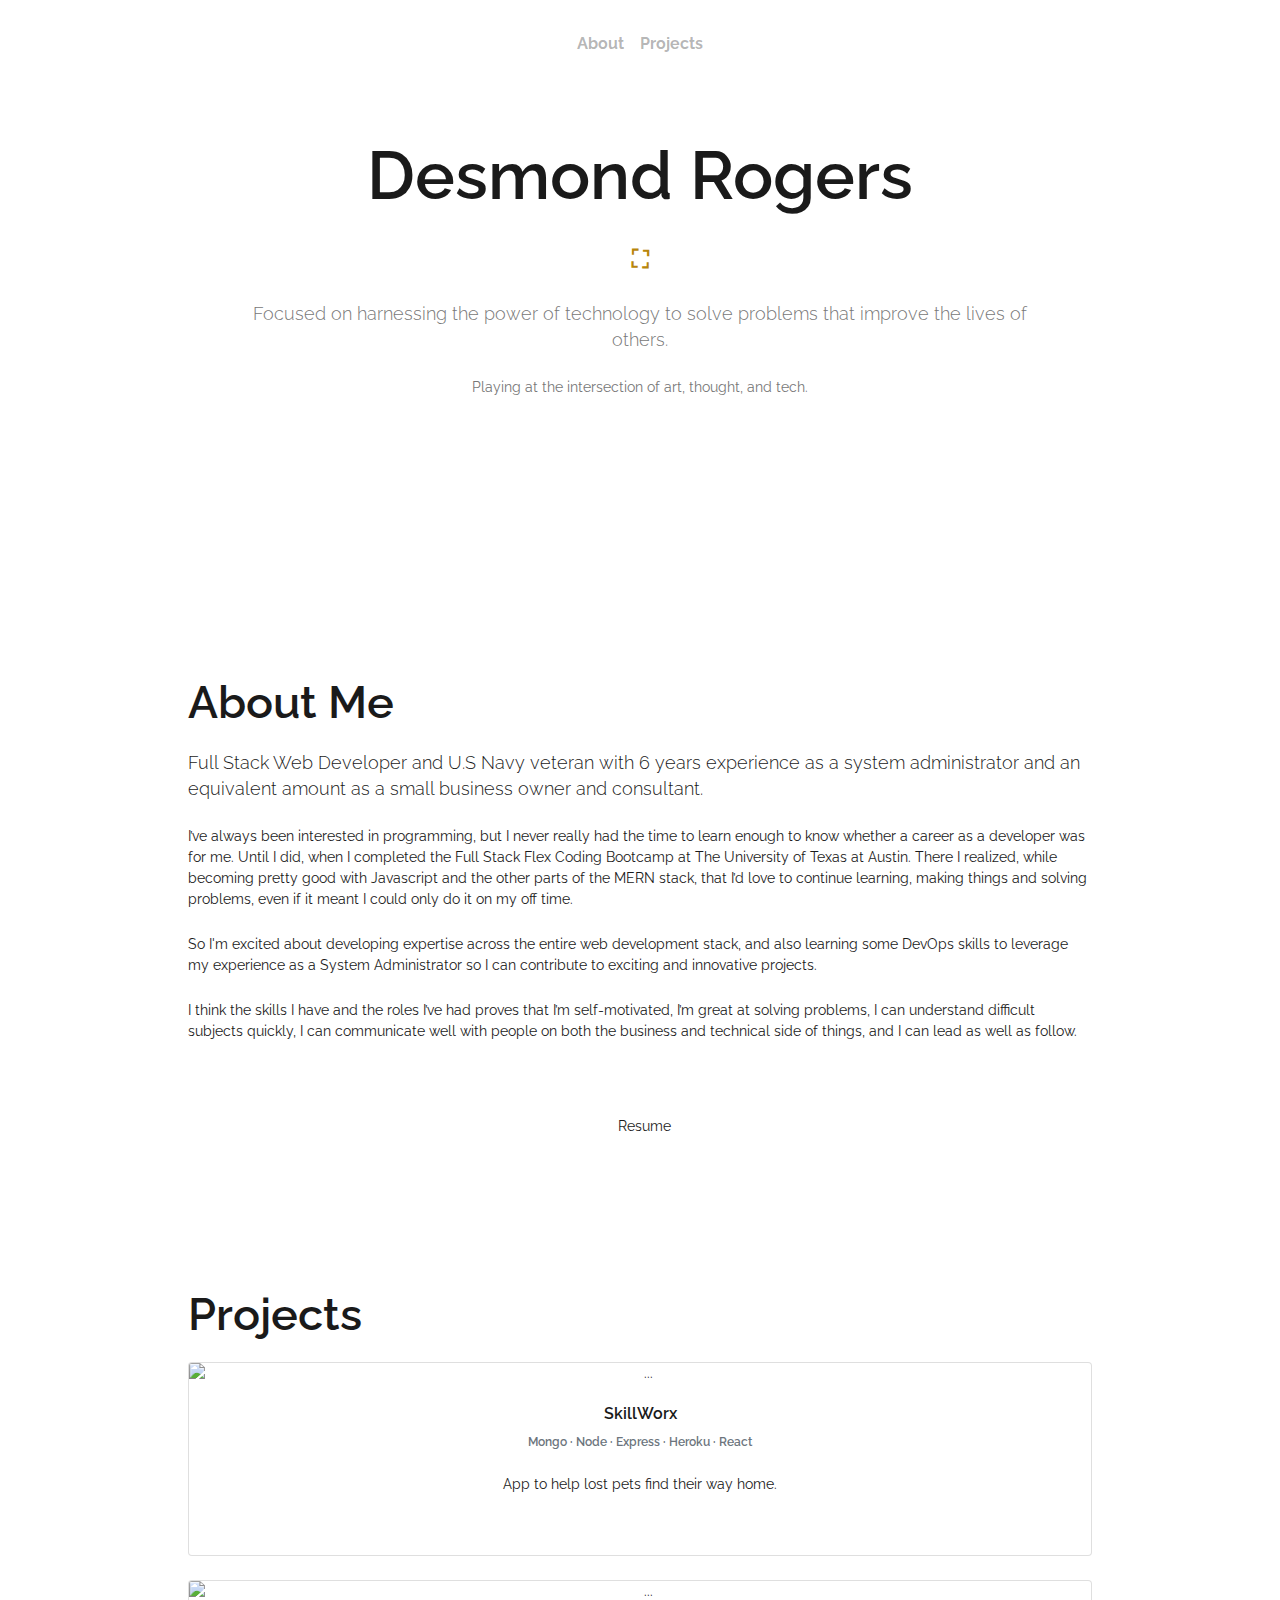
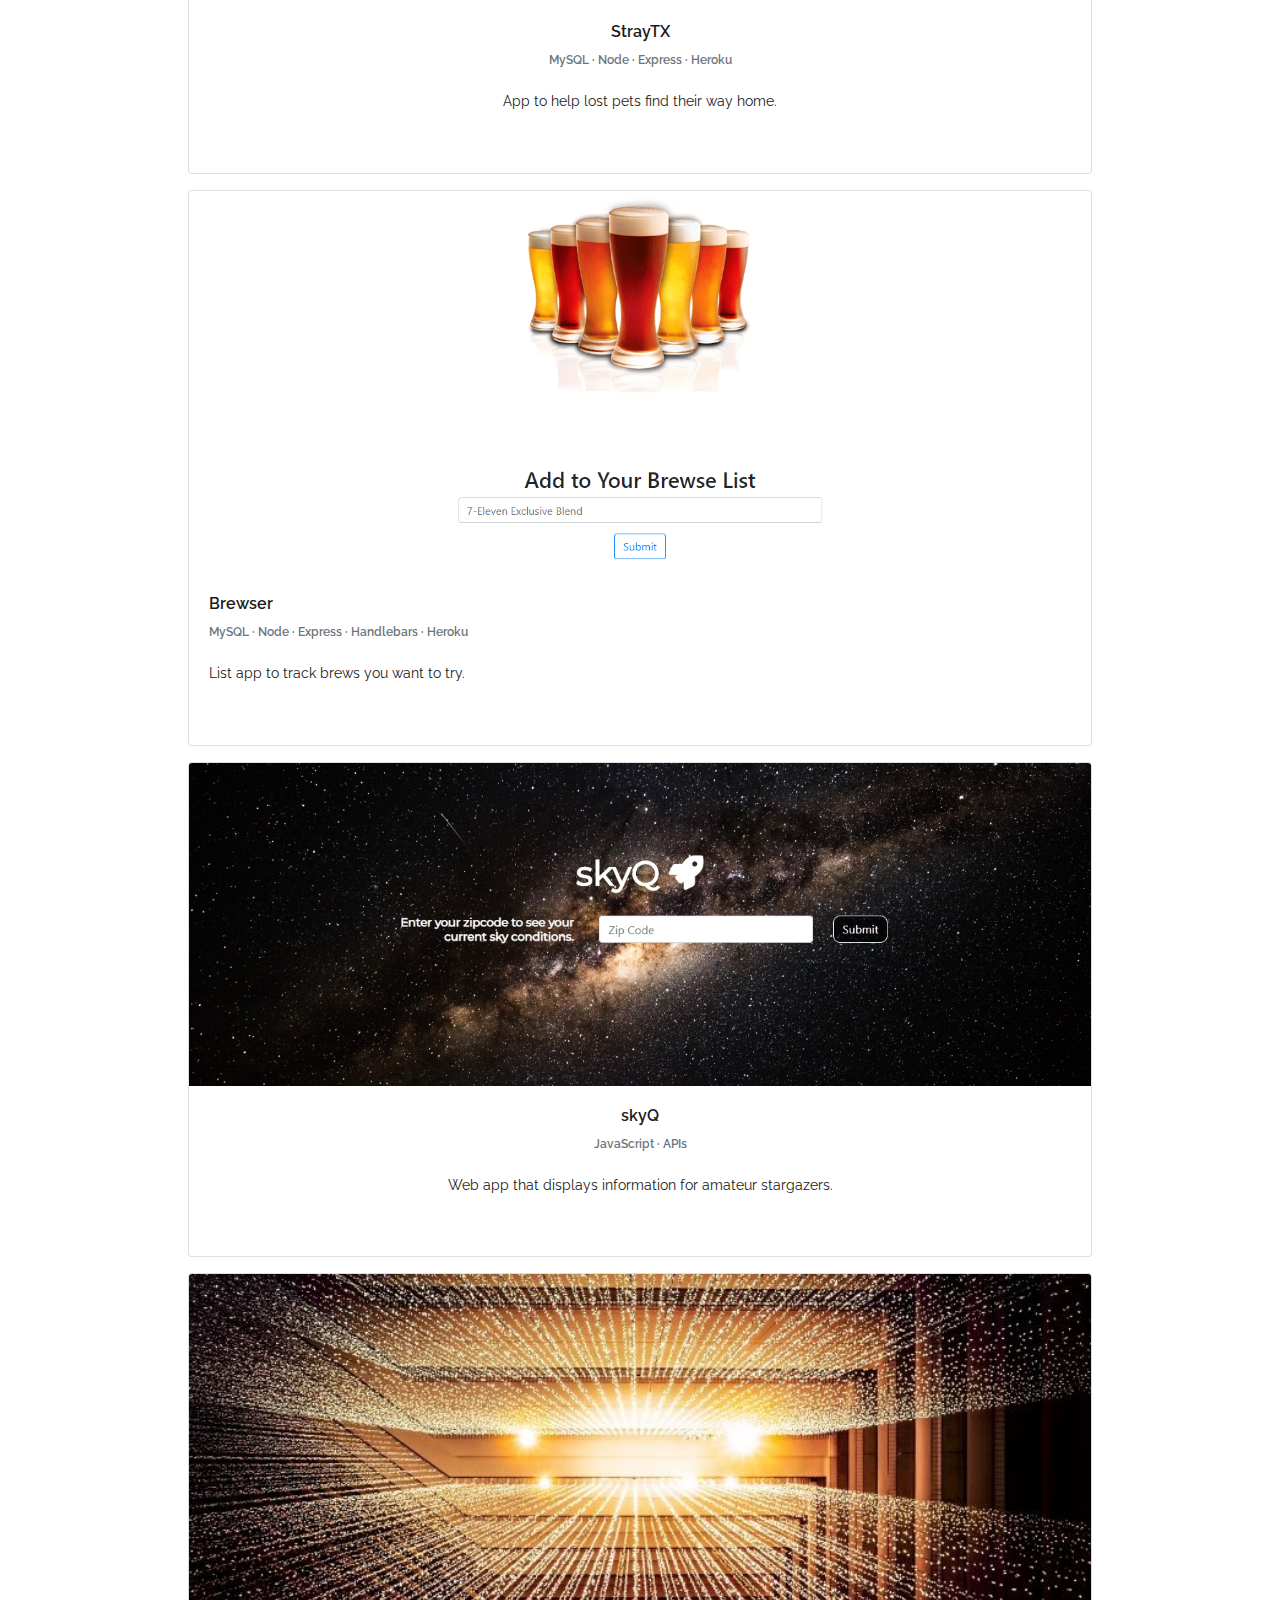
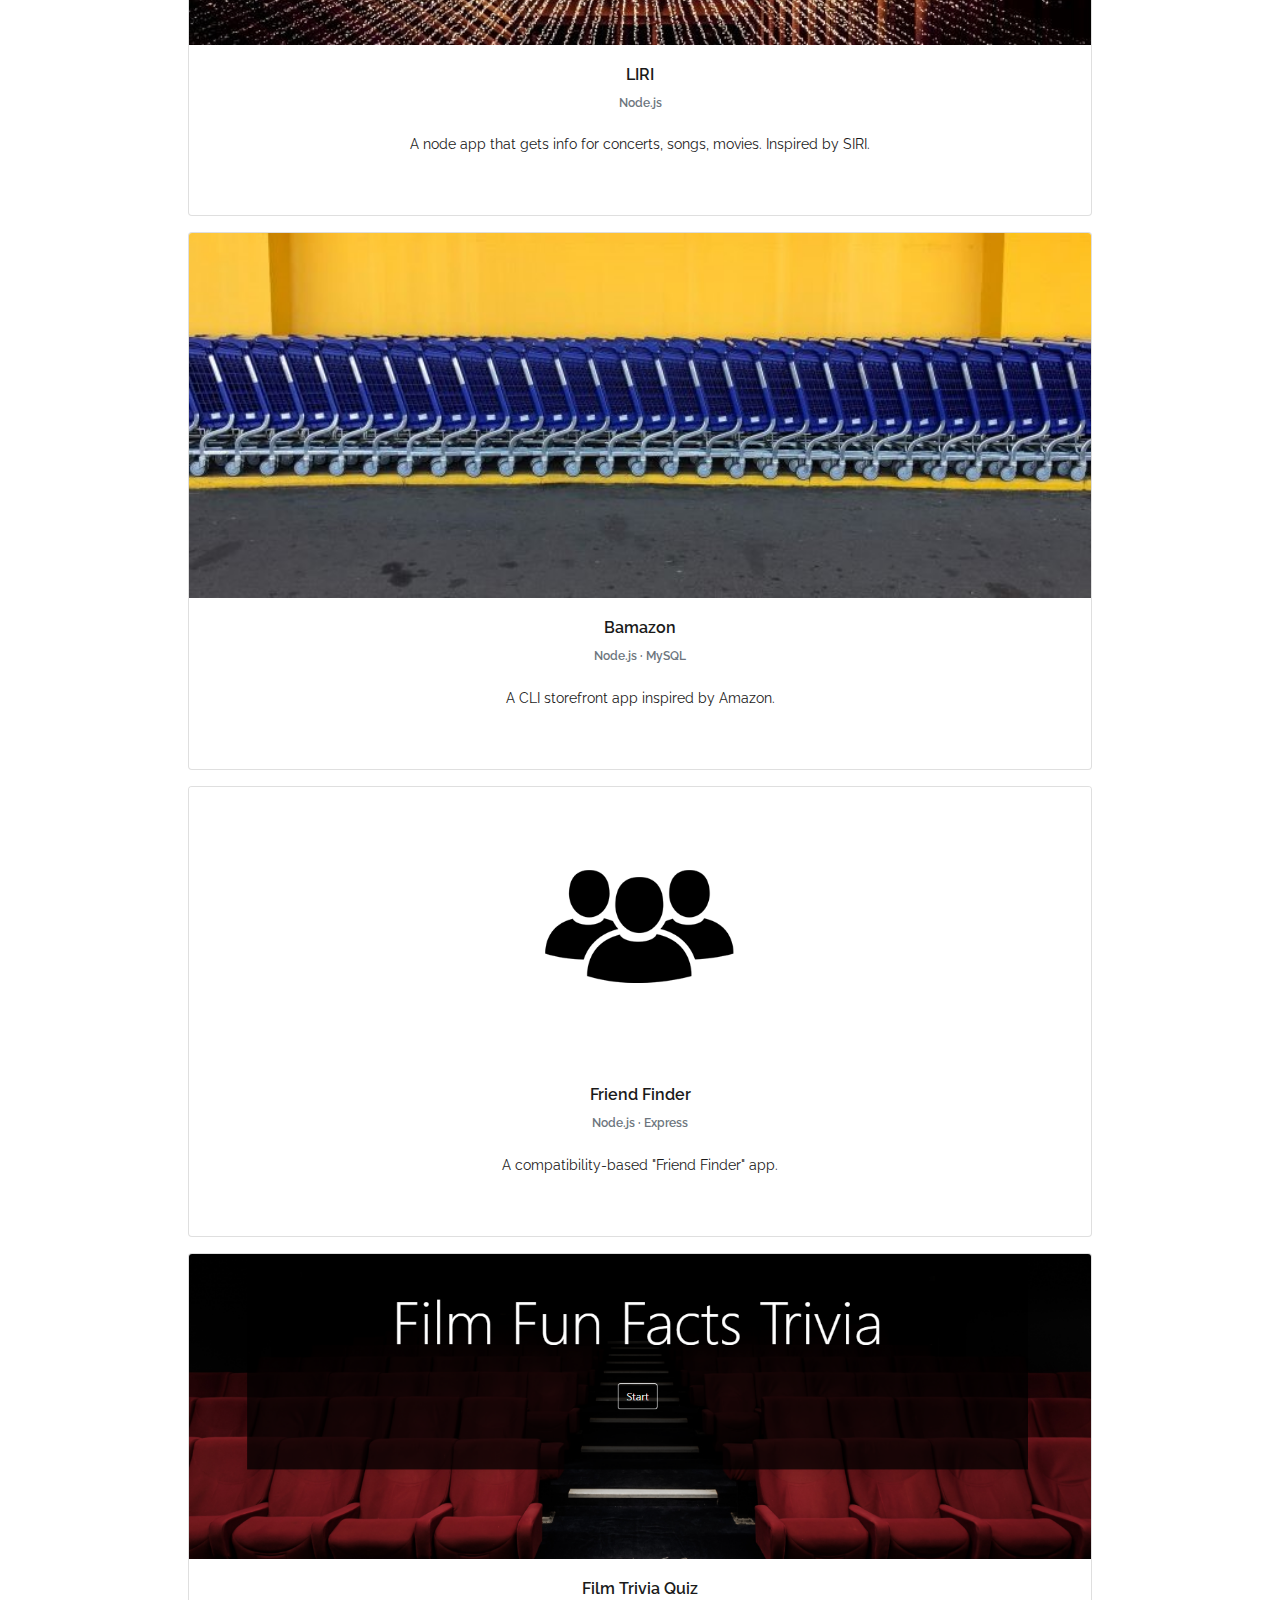
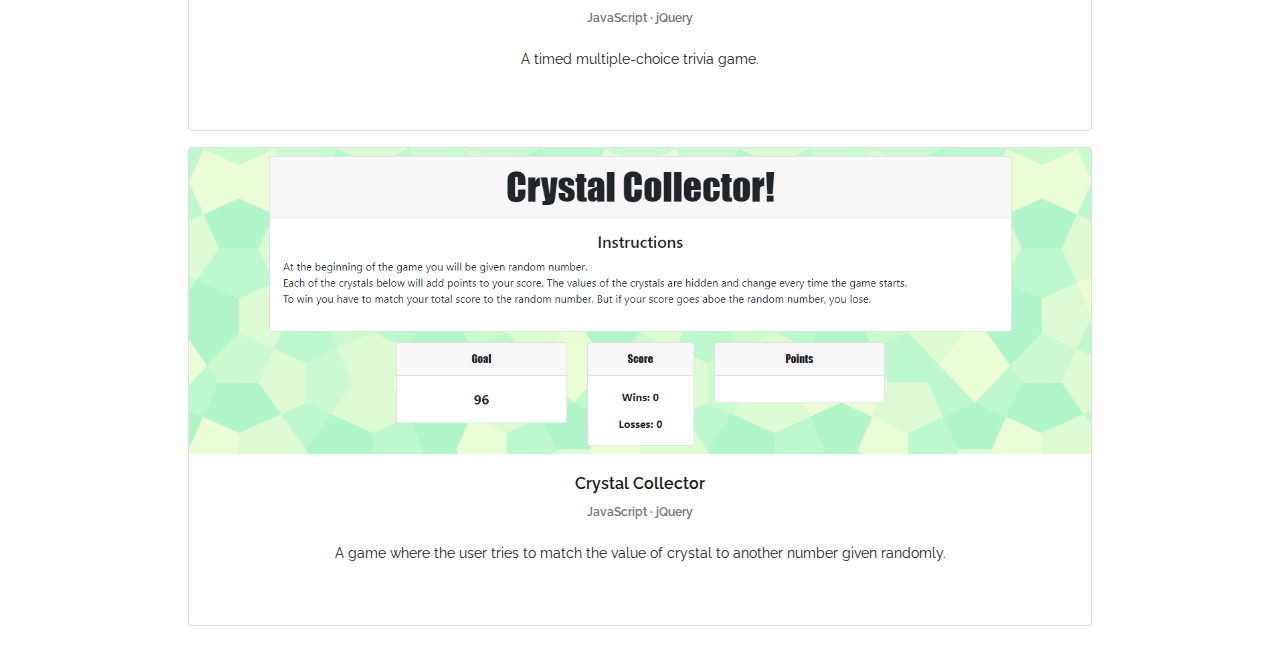
==== commit 26e872e2: "Merge pull request #4 from dezrogers/nav" ====
--- a/index.html
+++ b/index.html
@@ -1,189 +1,417 @@
 <!DOCTYPE html>
 <html lang="en" dir="ltr">
+  <head>
+    <meta charset="UTF-8" />
+    <meta name="viewport" content="width=device-width, initial-scale=1.0" />
+    <meta http-equiv="X-UA-Compatible" content="ie=edge" />
+    <title>Desmond Rogers</title>
+    <link
+      rel="stylesheet"
+      href="https://necolas.github.io/normalize.css/8.0.0/normalize.css"
+    />
+    <link
+      rel="stylesheet"
+      href="https://use.fontawesome.com/releases/v5.8.1/css/all.css"
+      integrity="sha384-50oBUHEmvpQ+1lW4y57PTFmhCaXp0ML5d60M1M7uH2+nqUivzIebhndOJK28anvf"
+      crossorigin="anonymous"
+    />
+    <link
+      rel="stylesheet"
+      href="https://stackpath.bootstrapcdn.com/bootstrap/4.3.1/css/bootstrap.min.css"
+      integrity="sha384-ggOyR0iXCbMQv3Xipma34MD+dH/1fQ784/j6cY/iJTQUOhcWr7x9JvoRxT2MZw1T"
+      crossorigin="anonymous"
+    />
+    <link rel="stylesheet" href="assets/css/lux.epic.css" />
+    <link rel="stylesheet" href="assets/css/style.css" />
+  </head>
 
-<head>
-  <meta charset="UTF-8">
-  <meta name="viewport" content="width=device-width, initial-scale=1.0">
-  <meta http-equiv="X-UA-Compatible" content="ie=edge">
-  <title>Desmond Rogers</title>
-  <link rel="stylesheet" href="https://necolas.github.io/normalize.css/8.0.0/normalize.css">
-  <link rel="stylesheet" href="https://use.fontawesome.com/releases/v5.8.1/css/all.css"
-    integrity="sha384-50oBUHEmvpQ+1lW4y57PTFmhCaXp0ML5d60M1M7uH2+nqUivzIebhndOJK28anvf" crossorigin="anonymous">
-  <link rel="stylesheet" href="https://stackpath.bootstrapcdn.com/bootstrap/4.3.1/css/bootstrap.min.css"
-    integrity="sha384-ggOyR0iXCbMQv3Xipma34MD+dH/1fQ784/j6cY/iJTQUOhcWr7x9JvoRxT2MZw1T" crossorigin="anonymous">
-  <link rel="stylesheet" href="assets/css/lux.epic.css">
-  <link rel="stylesheet" href="assets/css/style.css">
-</head>
-
-<body>
-  <main>
-    <div class="container">
-      <div class="row mt-5">
-        <div class="col-md-2"></div>
-        <div class="col-md-8">
-          <div class="row">
-            <div class="col-sm-12">
-              <div class="row">
-                <div class="col-sm-12 title text-center">
-                  <h1>Desmond Rogers</h1>
-                  <p id="head-symbol">&#9974;</p>
-                  <p class="brand-statement lead px-5">
-                    Focused on harnessing the power of technology to solve problems that improve the lives of
-                    others.
-                  </p>
-                  <p class="px-5 brand-statement">Playing at the intersection of art, thought, and tech.</p>
-                  <div class="my-5">
-                    <a href="http://github.com/dezrogers" target="_blank" rel="noopener noreferrer"><i class="fab fa-github-square"></i></a>
-                    <a href="http://linkedin.com/in/dezrogers" target="_blank" rel="noopener noreferrer"><i
-                        class="fab fa-linkedin"></i></a>
-                    <a href="mailto:desmondrogers2@gmail.com"><i class="fas fa-envelope-square"></i></a>
+  <body>
+    <header>
+      <div class="container">
+        <div class="row">
+          <div class="col-md-12">
+            <nav class="navbar navbar-expand-lg navbar-light bg-light">
+              <button
+                class="navbar-toggler justify-content-end ml-auto"
+                type="button"
+                data-toggle="collapse"
+                data-target="#navbar1"
+              >
+                <span class="navbar-toggler-icon"></span>
+              </button>
+              <div class="collapse navbar-collapse" id="navbar1">
+                <ul class="navbar-nav mx-auto justify-content-center">
+                  <li class="nav-item">
+                    <a class="nav-link font-weight-bold" href="#about">About</a>
+                  </li>
+                  <li class="nav-item">
+                    <a class="nav-link font-weight-bold" href="#projects"
+                      >Projects</a
+                    >
+                  </li>
+                </ul>
+              </div>
+            </nav>
+          </div>
+        </div>
+      </div>
+    </header>
+    <main>
+      <div class="container">
+        <div class="row mt-5">
+          <div class="col-md-1"></div>
+          <div class="col-md-10">
+            <div class="row">
+              <div class="col-sm-12">
+                <div class="row">
+                  <div class="col-sm-12 title text-center">
+                    <h1>Desmond Rogers</h1>
+                    <p id="head-symbol">&#9974;</p>
+                    <p class="brand-statement lead px-5">
+                      Focused on harnessing the power of technology to solve
+                      problems that improve the lives of others.
+                    </p>
+                    <p class="px-5 brand-statement">
+                      Playing at the intersection of art, thought, and tech.
+                    </p>
+                    <div class="my-5">
+                      <a
+                        href="http://github.com/dezrogers"
+                        target="_blank"
+                        rel="noopener noreferrer"
+                        ><i class="fab fa-github-square"></i
+                      ></a>
+                      <a
+                        href="http://linkedin.com/in/dezrogers"
+                        target="_blank"
+                        rel="noopener noreferrer"
+                        ><i class="fab fa-linkedin"></i
+                      ></a>
+                      <a href="mailto:desmondrogers2@gmail.com"
+                        ><i class="fas fa-envelope-square"></i
+                      ></a>
+                    </div>
                   </div>
                 </div>
               </div>
-              <div class="row">
-                <div class="col-md-12">
-                  <div class="text-center mb-5">
-                    <a class="btn btn-outline-primary"
-                      href="https://docs.google.com/document/d/1AVQ3pbXqYFPs3KGyc9vCpUDdNT9q-9hphRsL3Erc1V4/edit?usp=sharing"><i
-                        class="fas fa-file-download"></i>Resume</a>
+            </div>
+            <div class="row mt-5">
+              <div class="col-sm-12">
+                <div class="p-2 wrapper" id="about">
+                  <div class="title">
+                    <h2>About Me</h2>
+                  </div>
+                  <div>
+                    <p class="lead">
+                      Full Stack Web Developer and U.S Navy veteran with 6 years
+                      experience as a system administrator and an equivalent
+                      amount as a small business owner and consultant.
+                    </p>
+                    <p>
+                      I’ve always been interested in programming, but I never
+                      really had the time to learn enough to know whether a
+                      career as a developer was for me. Until I did, when I
+                      completed the Full Stack Flex Coding Bootcamp at The
+                      University of Texas at Austin. There I realized, while
+                      becoming pretty good with Javascript and the other parts
+                      of the MERN stack, that I’d love to continue learning,
+                      making things and solving problems, even if it meant I
+                      could only do it on my off time.
+                    </p>
+                    <p>
+                      So I'm excited about developing expertise across the
+                      entire web development stack, and also learning some
+                      DevOps skills to leverage my experience as a System
+                      Administrator so I can contribute to exciting and
+                      innovative projects.
+                    </p>
+                    <p>
+                      I think the skills I have and the roles I’ve had proves
+                      that I’m self-motivated, I’m great at solving problems, I
+                      can understand difficult subjects quickly, I can
+                      communicate well with people on both the business and
+                      technical side of things, and I can lead as well as
+                      follow.
+                    </p>
+                  </div>
+                </div>
+                <div class="row">
+                  <div class="col-md-12">
+                    <div class="text-center" id="resume">
+                      <a
+                        class="text-decoration-none"
+                        href="https://docs.google.com/document/d/1AVQ3pbXqYFPs3KGyc9vCpUDdNT9q-9hphRsL3Erc1V4/edit?usp=sharing"
+                        ><i class="fas fa-file-download"></i>Resume</a
+                      >
+                    </div>
                   </div>
                 </div>
               </div>
             </div>
             <div class="row">
               <div class="col-sm-12">
-                <div class="p-4" id="projects-wrapper">
+                <div class="p-2 wrapper" id="projects">
                   <div class="title">
                     <h2>Projects</h2>
                   </div>
-                    <div class="card text-center mb-3">
-                      <img src="https://i.gyazo.com/7355eaebee43881437ae8eea5366566e.png" class="card-img-top" alt="...">
-                      <div class="card-body">
-                        <h5 class="card-title">SkillWorx</h5>
-                        <h6 class="text-muted">Mongo &middot; Node &middot; Express &middot; Heroku &middot; React
-                        </h6>
-                        <p class="card-text">App to help lost pets find their way home.</p>
-                        <a href="https://github.com/dezrogers/skillworx" target="_blank" class="card-link"><i
-                            class="fab fa-github"></i></a>
-                        <a href="https://skillworx.herokuapp.com/" target="_blank" class="card-link"><i
-                            class="fas fa-external-link-alt"></i></a>
-                      </div>
-                    </div>
-                    <div class="card text-center mb-3">
-                        <img src="https://i.gyazo.com/7086f109fe8362747801bd8cef6bf3e9.png" class="card-img-top" alt="...">
-                      <div class="card-body">
-                        <h5 class="card-title">StrayTX</h5>
-                        <h6 class="text-muted">MySQL &middot; Node &middot; Express &middot; Heroku</h6>
-                        <p class="card-text">App to help lost pets find their way home.</p>
-                        <a href="https://github.com/derekgeorg/project2" target="_blank" class="card-link"><i
-                            class="fab fa-github"></i></a>
-                        <a href="https://straytx.herokuapp.com/" target="_blank" class="card-link"><i
-                            class="fas fa-external-link-alt"></i></a>
-                      </div>
-                    </div>
-                    <div class="card text-center mb-3">
-                      <img src="./assets/images/f557dd3732e4cd2ea2f2bc371a6616ad.png" class="card-img-top" alt="...">
-                      <div class="card-body">
-                        <h5 class="card-title">Brewser</h5>
-                        <h6 class="text-muted">MySQL &middot; Node &middot; Express &middot; Handlebars &middot;
-                          Heroku
-                        </h6>
-                        <p class="card-text">List app to track brews you want to try.</p>
-                        <a href="https://github.com/dezrogers/brewser" target="_blank" class="card-link"><i
-                            class="fab fa-github"></i></a>
-                        <a href="https://brew-dr.herokuapp.com/" target="_blank" class="card-link"><i
-                            class="fas fa-external-link-alt"></i></a>
-                      </div>
-                    </div>
-                    <div class="card text-center mb-3">
-                      <img src="./assets/images/c3d0eb5c1b02f2ec1aef48285219bf94.jpg" class="card-img-top" alt="...">
-                      <div class="card-body">
-                        <h5 class="card-title">skyQ</h5>
-                        <h6 class="text-muted">JavaScript &middot; APIs</h6>
-                        <p class="card-text">Web app that displays information for amateur stargazers.</p>
-                        <a href="https://github.com/dezrogers/skyQ" target="_blank" class="card-link"><i
-                            class="fab fa-github"></i></a>
-                        <a href="https://dezrogers.github.io/skyQ" target="_blank" class="card-link"><i
-                            class="fas fa-external-link-alt"></i></a>
-                      </div>
-                    </div>
-                    <div class="card text-center mb-3">
-                      <img src="./assets/images/joshua-sortino-215039-unsplash.jpg" class="card-img-top" alt="...">
-                      <div class="card-body">
-                        <h5 class="card-title">LIRI</h5>
-                        <h6 class="text-muted">Node.js</h6>
-                        <p class="card-text">A node app that gets info for concerts, songs, movies. Inspired by SIRI.
-                        </p>
-                        <a href="https://github.com/dezrogers/liri" target="_blank" class="card-link"><i
-                            class="fab fa-github"></i></a>
-                      </div>
-                    </div>
-                    <div class="card text-center mb-3">
-                      <img src="./assets/images/fabio-bracht-694774-unsplash.jpg" class="card-img-top" alt="...">
-                      <div class="card-body">
-                        <h5 class="card-title">Bamazon</h5>
-                        <h6 class="text-muted">Node.js &middot; MySQL</h6>
-                        <p class="card-text">A CLI storefront app inspired by Amazon.</p>
-                        <a href="https://github.com/dezrogers/Bamazon" target="_blank" class="card-link"><i
-                            class="fab fa-github"></i></a>
-                      </div>
-                    </div>
-                    <div class="card text-center mb-3">
-                      <img src="./assets/images/friends_1191883.png" class="card-img-top" alt="...">
-                      <div class="card-body">
-                        <h5 class="card-title">Friend Finder</h5>
-                        <h6 class="text-muted">Node.js &middot; Express</h6>
-                        <p class="card-text">A compatibility-based "Friend Finder" app.</p>
-                        <a href="https://github.com/dezrogers/friendfinder" target="_blank" class="card-link"><i
-                            class="fab fa-github"></i></a>
-                        <a href="https://friend-finder-dzr.herokuapp.com/" target="_blank" class="card-link"><i
-                            class="fas fa-external-link-alt"></i></a>
-                      </div>
-                    </div>
-                    <div class="card text-center mb-3">
-                      <img src="./assets/images/e8cb7b5558a03bbda7277a022478159e.png" class="card-img-top" alt="...">
-                      <div class="card-body">
-                        <h5 class="card-title">Film Trivia Quiz</h5>
-                        <h6 class="text-muted">JavaScript &middot; jQuery</h6>
-                        <p class="card-text">A timed multiple-choice trivia game.</p>
-                        <a href="https://github.com/dezrogers/TriviaGame" target="_blank" class="card-link"><i
-                            class="fab fa-github"></i></a>
-                        <a href="https://dezrogers.github.io/TriviaGame" target="_blank" class="card-link"><i
-                            class="fas fa-external-link-alt"></i></a>
-                      </div>
-                    </div>
-                    <div class="card text-center mb-3">
-                      <img src="./assets/images/c8b40da1ddc436670cf49c8fab04fff1.png" class="card-img-top" alt="...">
-                      <div class="card-body">
-                        <h5 class="card-title">Crystal Collector</h5>
-                        <h6 class="text-muted">JavaScript &middot; jQuery</h6>
-                        <p class="card-text">A game where the user tries to match the value of crystal to another
-                          number
-                          given randomly.</p>
-                        <a href="https://github.com/dezrogers/Crystal_Collector/" target="_blank" class="card-link"><i
-                            class="fab fa-github"></i></a>
-                        <a href="https://dezrogers.github.io/Crystal_Collector" target="_blank" class="card-link"><i
-                            class="fas fa-external-link-alt"></i></a>
-                      </div>
-                    </div>
+
+                  <div class="card text-center mb-4">
+                    <img
+                      src="https://i.gyazo.com/7355eaebee43881437ae8eea5366566e.png"
+                      class="card-img-top"
+                      alt="..."
+                    />
+                    <div class="card-body">
+                      <h5 class="card-title">SkillWorx</h5>
+                      <h6 class="text-muted">
+                        Mongo &middot; Node &middot; Express &middot; Heroku
+                        &middot; React
+                      </h6>
+                      <p class="card-text">
+                        App to help lost pets find their way home.
+                      </p>
+                      <a
+                        href="https://github.com/dezrogers/skillworx"
+                        target="_blank"
+                        class="card-link"
+                        ><i class="fab fa-github"></i
+                      ></a>
+                      <a
+                        href="https://skillworx.herokuapp.com/"
+                        target="_blank"
+                        class="card-link"
+                        ><i class="fas fa-external-link-alt"></i
+                      ></a>
+                    </div>
+                  </div>
+
+                  <div class="card text-center mb-3">
+                    <img
+                      src="https://i.gyazo.com/7086f109fe8362747801bd8cef6bf3e9.png"
+                      class="card-img-top"
+                      alt="..."
+                    />
+                    <div class="card-body">
+                      <h5 class="card-title">StrayTX</h5>
+                      <h6 class="text-muted">
+                        MySQL &middot; Node &middot; Express &middot; Heroku
+                      </h6>
+                      <p class="card-text">
+                        App to help lost pets find their way home.
+                      </p>
+                      <a
+                        href="https://github.com/derekgeorg/project2"
+                        target="_blank"
+                        class="card-link"
+                        ><i class="fab fa-github"></i
+                      ></a>
+                      <a
+                        href="https://straytx.herokuapp.com/"
+                        target="_blank"
+                        class="card-link"
+                        ><i class="fas fa-external-link-alt"></i
+                      ></a>
+                    </div>
+                  </div>
+
+                  <div class="card mx-auto mb-3">
+                    <img
+                      src="./assets/images/f557dd3732e4cd2ea2f2bc371a6616ad.png"
+                      class="card-img-top"
+                      alt="..."
+                    />
+                    <div class="card-body">
+                      <h5 class="card-title">Brewser</h5>
+                      <h6 class="text-muted">
+                        MySQL &middot; Node &middot; Express &middot; Handlebars
+                        &middot; Heroku
+                      </h6>
+                      <p class="card-text">
+                        List app to track brews you want to try.
+                      </p>
+                      <a
+                        href="https://github.com/dezrogers/brewser"
+                        target="_blank"
+                        class="card-link"
+                        ><i class="fab fa-github"></i
+                      ></a>
+                      <a
+                        href="https://brew-dr.herokuapp.com/"
+                        target="_blank"
+                        class="card-link"
+                        ><i class="fas fa-external-link-alt"></i
+                      ></a>
+                    </div>
+                  </div>
+                  <div class="card text-center mb-3">
+                    <img
+                      src="./assets/images/c3d0eb5c1b02f2ec1aef48285219bf94.jpg"
+                      class="card-img-top"
+                      alt="..."
+                    />
+                    <div class="card-body">
+                      <h5 class="card-title">skyQ</h5>
+                      <h6 class="text-muted">JavaScript &middot; APIs</h6>
+                      <p class="card-text">
+                        Web app that displays information for amateur
+                        stargazers.
+                      </p>
+                      <a
+                        href="https://github.com/dezrogers/skyQ"
+                        target="_blank"
+                        class="card-link"
+                        ><i class="fab fa-github"></i
+                      ></a>
+                      <a
+                        href="https://dezrogers.github.io/skyQ"
+                        target="_blank"
+                        class="card-link"
+                        ><i class="fas fa-external-link-alt"></i
+                      ></a>
+                    </div>
+                  </div>
+                  <div class="card text-center mb-3">
+                    <img
+                      src="./assets/images/joshua-sortino-215039-unsplash.jpg"
+                      class="card-img-top"
+                      alt="..."
+                    />
+                    <div class="card-body">
+                      <h5 class="card-title">LIRI</h5>
+                      <h6 class="text-muted">Node.js</h6>
+                      <p class="card-text">
+                        A node app that gets info for concerts, songs, movies.
+                        Inspired by SIRI.
+                      </p>
+                      <a
+                        href="https://github.com/dezrogers/liri"
+                        target="_blank"
+                        class="card-link"
+                        ><i class="fab fa-github"></i
+                      ></a>
+                    </div>
+                  </div>
+                  <div class="card text-center mb-3">
+                    <img
+                      src="./assets/images/fabio-bracht-694774-unsplash.jpg"
+                      class="card-img-top"
+                      alt="..."
+                    />
+                    <div class="card-body">
+                      <h5 class="card-title">Bamazon</h5>
+                      <h6 class="text-muted">Node.js &middot; MySQL</h6>
+                      <p class="card-text">
+                        A CLI storefront app inspired by Amazon.
+                      </p>
+                      <a
+                        href="https://github.com/dezrogers/Bamazon"
+                        target="_blank"
+                        class="card-link"
+                        ><i class="fab fa-github"></i
+                      ></a>
+                    </div>
+                  </div>
+                  <div class="card text-center mb-3">
+                    <img
+                      src="./assets/images/friends_1191883.png"
+                      class="card-img-top"
+                      alt="..."
+                    />
+                    <div class="card-body">
+                      <h5 class="card-title">Friend Finder</h5>
+                      <h6 class="text-muted">Node.js &middot; Express</h6>
+                      <p class="card-text">
+                        A compatibility-based "Friend Finder" app.
+                      </p>
+                      <a
+                        href="https://github.com/dezrogers/friendfinder"
+                        target="_blank"
+                        class="card-link"
+                        ><i class="fab fa-github"></i
+                      ></a>
+                      <a
+                        href="https://friend-finder-dzr.herokuapp.com/"
+                        target="_blank"
+                        class="card-link"
+                        ><i class="fas fa-external-link-alt"></i
+                      ></a>
+                    </div>
+                  </div>
+                  <div class="card text-center mb-3">
+                    <img
+                      src="./assets/images/e8cb7b5558a03bbda7277a022478159e.png"
+                      class="card-img-top"
+                      alt="..."
+                    />
+                    <div class="card-body">
+                      <h5 class="card-title">Film Trivia Quiz</h5>
+                      <h6 class="text-muted">JavaScript &middot; jQuery</h6>
+                      <p class="card-text">
+                        A timed multiple-choice trivia game.
+                      </p>
+                      <a
+                        href="https://github.com/dezrogers/TriviaGame"
+                        target="_blank"
+                        class="card-link"
+                        ><i class="fab fa-github"></i
+                      ></a>
+                      <a
+                        href="https://dezrogers.github.io/TriviaGame"
+                        target="_blank"
+                        class="card-link"
+                        ><i class="fas fa-external-link-alt"></i
+                      ></a>
+                    </div>
+                  </div>
+                  <div class="card text-center mb-3">
+                    <img
+                      src="./assets/images/c8b40da1ddc436670cf49c8fab04fff1.png"
+                      class="card-img-top"
+                      alt="..."
+                    />
+                    <div class="card-body">
+                      <h5 class="card-title">Crystal Collector</h5>
+                      <h6 class="text-muted">JavaScript &middot; jQuery</h6>
+                      <p class="card-text">
+                        A game where the user tries to match the value of
+                        crystal to another number given randomly.
+                      </p>
+                      <a
+                        href="https://github.com/dezrogers/Crystal_Collector/"
+                        target="_blank"
+                        class="card-link"
+                        ><i class="fab fa-github"></i
+                      ></a>
+                      <a
+                        href="https://dezrogers.github.io/Crystal_Collector"
+                        target="_blank"
+                        class="card-link"
+                        ><i class="fas fa-external-link-alt"></i
+                      ></a>
+                    </div>
+                  </div>
                 </div>
               </div>
             </div>
           </div>
+          <div class="col-md-1"></div>
         </div>
-        <div class="col-md-2"></div>
       </div>
-    </div>
-  </main>
-  <script src="https://code.jquery.com/jquery-3.3.1.slim.min.js"
-    integrity="sha384-q8i/X+965DzO0rT7abK41JStQIAqVgRVzpbzo5smXKp4YfRvH+8abtTE1Pi6jizo"
-    crossorigin="anonymous"></script>
-  <script src="https://cdnjs.cloudflare.com/ajax/libs/popper.js/1.14.7/usm/popper.min.js"
-    integrity="sha384-UO2eT0CpHqdSJQ6hJty5KVphtPhzWj9WO1clHTMGa3JDZwrnQq4sF86dIHNDz0W1"
-    crossorigin="anonymous"></script>
-  <script src="https://stackpath.bootstrapcdn.com/bootstrap/4.3.1/js/bootstrap.min.js"
-    integrity="sha384-JjSmVgyd0p3pXB1rRibZUAYoIIy6OrQ6VrjIEaFf/nJGzIxFDsf4x0xIM+B07jRM"
-    crossorigin="anonymous"></script>
-</body>
-
-</html>+    </main>
+    <script
+      src="https://code.jquery.com/jquery-3.3.1.slim.min.js"
+      integrity="sha384-q8i/X+965DzO0rT7abK41JStQIAqVgRVzpbzo5smXKp4YfRvH+8abtTE1Pi6jizo"
+      crossorigin="anonymous"
+    ></script>
+    <script
+      src="https://cdnjs.cloudflare.com/ajax/libs/popper.js/1.14.7/usm/popper.min.js"
+      integrity="sha384-UO2eT0CpHqdSJQ6hJty5KVphtPhzWj9WO1clHTMGa3JDZwrnQq4sF86dIHNDz0W1"
+      crossorigin="anonymous"
+    ></script>
+    <script
+      src="https://stackpath.bootstrapcdn.com/bootstrap/4.3.1/js/bootstrap.min.js"
+      integrity="sha384-JjSmVgyd0p3pXB1rRibZUAYoIIy6OrQ6VrjIEaFf/nJGzIxFDsf4x0xIM+B07jRM"
+      crossorigin="anonymous"
+    ></script>
+  </body>
+</html>
--- a/assets/css/lux.epic.css
+++ b/assets/css/lux.epic.css
@@ -0,0 +1,8814 @@
+/*----Fonts----*/
+
+@import url('https://fonts.googleapis.com/css?family=Raleway');
+
+
+/*----Bootstrap----*/
+
+:root {
+  --blue: #007bff;
+  --indigo: #6610f2;
+  --purple: #6f42c1;
+  --pink: #e83e8c;
+  --red: #dc3545;
+  --orange: #fd7e14;
+  --yellow: #ffc107;
+  --green: #28a745;
+  --teal: #20c997;
+  --cyan: #17a2b8;
+  --white: #fff;
+  --gray: #6c757d;
+  --gray-dark: #343a40;
+  --primary: #1a1a1a;
+  --secondary: #dbe0e3;
+  --success: #4BBF73;
+  --info: #1F9BCF;
+  --warning: #f0ad4e;
+  --danger: #d9534f;
+  --light: #fff;
+  --dark: #343a40;
+  --breakpoint-xs: 0;
+  --breakpoint-sm: 576px;
+  --breakpoint-md: 768px;
+  --breakpoint-lg: 992px;
+  --breakpoint-xl: 1200px;
+  --font-family-sans-serif: -apple-system, BlinkMacSystemFont, "Segoe UI", Roboto, "Helvetica Neue", Arial, sans-serif, "Apple Color Emoji", "Segoe UI Emoji", "Segoe UI Symbol", "Noto Color Emoji";
+  --font-family-monospace: SFMono-Regular, Menlo, Monaco, Consolas, "Liberation Mono", "Courier New", monospace;
+}
+
+@media print {
+  *,
+  *::before,
+  *::after {
+    text-shadow: none !important;
+    box-shadow: none !important;
+  }
+  a:not(.btn) {
+    text-decoration: underline;
+  }
+  abbr[title]::after {
+    content: " (" attr(title) ")";
+  }
+  pre {
+    white-space: pre-wrap !important;
+  }
+  pre,
+  blockquote {
+    border: 1px solid #adb5bd;
+    page-break-inside: avoid;
+  }
+  thead {
+    display: table-header-group;
+  }
+  tr,
+  img {
+    page-break-inside: avoid;
+  }
+  p,
+  h2,
+  h3 {
+    orphans: 3;
+    widows: 3;
+  }
+  h2,
+  h3 {
+    page-break-after: avoid;
+  }
+  @page {
+    size: a3;
+  }
+  body {
+    min-width: 992px !important;
+  }
+  .container {
+    min-width: 992px !important;
+  }
+  .navbar {
+    display: none;
+  }
+  .badge {
+    border: 1px solid #000;
+  }
+  .table {
+    border-collapse: collapse !important;
+  }
+  .table td,
+  .table th {
+    background-color: #fff !important;
+  }
+  .table-bordered th,
+  .table-bordered td {
+    border: 1px solid #dee2e6 !important;
+  }
+  .table-dark {
+    color: inherit;
+  }
+  .table-dark th,
+  .table-dark td,
+  .table-dark thead th,
+  .table-dark tbody + tbody {
+    border-color: rgba(0, 0, 0, 0.05);
+  }
+  .table .thead-dark th {
+    color: inherit;
+    border-color: rgba(0, 0, 0, 0.05);
+  }
+}
+
+*,
+*::before,
+*::after {
+  box-sizing: border-box;
+}
+
+html {
+  font-family: sans-serif;
+  line-height: 1.15;
+  -webkit-text-size-adjust: 100%;
+  -ms-text-size-adjust: 100%;
+  -ms-overflow-style: scrollbar;
+  -webkit-tap-highlight-color: transparent;
+}
+
+@-ms-viewport {
+  width: device-width;
+}
+
+article, aside, figcaption, figure, footer, header, hgroup, main, nav, section {
+  display: block;
+}
+
+body {
+  margin: 0;
+  font-family: "Raleway", -apple-system, BlinkMacSystemFont, "Segoe UI", Roboto, "Helvetica Neue", Arial, sans-serif;
+  font-size: 0.875rem;
+  font-weight: 400;
+  line-height: 1.5;
+  color: #1a1a1a;
+  text-align: left;
+  background-color: #fff;
+}
+
+[tabindex="-1"]:focus {
+  outline: 0 !important;
+}
+
+hr {
+  box-sizing: content-box;
+  height: 0;
+  overflow: visible;
+}
+
+h1, h2, h3, h4, h5, h6 {
+  margin-top: 0;
+  margin-bottom: 0.5rem;
+}
+
+p {
+  margin-top: 0;
+  margin-bottom: 1rem;
+}
+
+abbr[title],
+abbr[data-original-title] {
+  text-decoration: underline;
+  -webkit-text-decoration: underline dotted;
+  text-decoration: underline dotted;
+  cursor: help;
+  border-bottom: 0;
+}
+
+address {
+  margin-bottom: 1rem;
+  font-style: normal;
+  line-height: inherit;
+}
+
+ol,
+ul,
+dl {
+  margin-top: 0;
+  margin-bottom: 1rem;
+}
+
+ol ol,
+ul ul,
+ol ul,
+ul ol {
+  margin-bottom: 0;
+}
+
+dt {
+  font-weight: 700;
+}
+
+dd {
+  margin-bottom: .5rem;
+  margin-left: 0;
+}
+
+blockquote {
+  margin: 0 0 1rem;
+}
+
+dfn {
+  font-style: italic;
+}
+
+b,
+strong {
+  font-weight: bolder;
+}
+
+small {
+  font-size: 80%;
+}
+
+sub,
+sup {
+  position: relative;
+  font-size: 75%;
+  line-height: 0;
+  vertical-align: baseline;
+}
+
+sub {
+  bottom: -.25em;
+}
+
+sup {
+  top: -.5em;
+}
+
+a {
+  color: #1a1a1a;
+  text-decoration: none;
+  background-color: transparent;
+  -webkit-text-decoration-skip: objects;
+}
+
+a:hover {
+  color: black;
+  text-decoration: underline;
+}
+
+a:not([href]):not([tabindex]) {
+  color: inherit;
+  text-decoration: none;
+}
+
+a:not([href]):not([tabindex]):hover, a:not([href]):not([tabindex]):focus {
+  color: inherit;
+  text-decoration: none;
+}
+
+a:not([href]):not([tabindex]):focus {
+  outline: 0;
+}
+
+pre,
+code,
+kbd,
+samp {
+  font-family: SFMono-Regular, Menlo, Monaco, Consolas, "Liberation Mono", "Courier New", monospace;
+  font-size: 1em;
+}
+
+pre {
+  margin-top: 0;
+  margin-bottom: 1rem;
+  overflow: auto;
+  -ms-overflow-style: scrollbar;
+}
+
+figure {
+  margin: 0 0 1rem;
+}
+
+img {
+  vertical-align: middle;
+  border-style: none;
+}
+
+svg {
+  overflow: hidden;
+  vertical-align: middle;
+}
+
+table {
+  border-collapse: collapse;
+}
+
+caption {
+  padding-top: 0.75rem;
+  padding-bottom: 0.75rem;
+  color: #6c757d;
+  text-align: left;
+  caption-side: bottom;
+}
+
+th {
+  text-align: inherit;
+}
+
+label {
+  display: inline-block;
+  margin-bottom: 0.5rem;
+}
+
+button {
+  border-radius: 0;
+}
+
+button:focus {
+  outline: 1px dotted;
+  outline: 5px auto -webkit-focus-ring-color;
+}
+
+input,
+button,
+select,
+optgroup,
+textarea {
+  margin: 0;
+  font-family: inherit;
+  font-size: inherit;
+  line-height: inherit;
+}
+
+button,
+input {
+  overflow: visible;
+}
+
+button,
+select {
+  text-transform: none;
+}
+
+button,
+html [type="button"],
+[type="reset"],
+[type="submit"] {
+  -webkit-appearance: button;
+}
+
+button::-moz-focus-inner,
+[type="button"]::-moz-focus-inner,
+[type="reset"]::-moz-focus-inner,
+[type="submit"]::-moz-focus-inner {
+  padding: 0;
+  border-style: none;
+}
+
+input[type="radio"],
+input[type="checkbox"] {
+  box-sizing: border-box;
+  padding: 0;
+}
+
+input[type="date"],
+input[type="time"],
+input[type="datetime-local"],
+input[type="month"] {
+  -webkit-appearance: listbox;
+}
+
+textarea {
+  overflow: auto;
+  resize: vertical;
+}
+
+fieldset {
+  min-width: 0;
+  padding: 0;
+  margin: 0;
+  border: 0;
+}
+
+legend {
+  display: block;
+  width: 100%;
+  max-width: 100%;
+  padding: 0;
+  margin-bottom: .5rem;
+  font-size: 1.5rem;
+  line-height: inherit;
+  color: inherit;
+  white-space: normal;
+}
+
+progress {
+  vertical-align: baseline;
+}
+
+[type="number"]::-webkit-inner-spin-button,
+[type="number"]::-webkit-outer-spin-button {
+  height: auto;
+}
+
+[type="search"] {
+  outline-offset: -2px;
+  -webkit-appearance: none;
+}
+
+[type="search"]::-webkit-search-cancel-button,
+[type="search"]::-webkit-search-decoration {
+  -webkit-appearance: none;
+}
+
+::-webkit-file-upload-button {
+  font: inherit;
+  -webkit-appearance: button;
+}
+
+output {
+  display: inline-block;
+}
+
+summary {
+  display: list-item;
+  cursor: pointer;
+}
+
+template {
+  display: none;
+}
+
+[hidden] {
+  display: none !important;
+}
+
+h1, h2, h3, h4, h5, h6,
+.h1, .h2, .h3, .h4, .h5, .h6 {
+  margin-bottom: 0.5rem;
+  font-family: inherit;
+  font-weight: 600;
+  line-height: 1.2;
+  color: #1a1a1a;
+}
+
+h1, .h1 {
+  font-size: 2rem;
+}
+
+h2, .h2 {
+  font-size: 1.75rem;
+}
+
+h3, .h3 {
+  font-size: 1.5rem;
+}
+
+h4, .h4 {
+  font-size: 1.25rem;
+}
+
+h5, .h5 {
+  font-size: 1rem;
+}
+
+h6, .h6 {
+  font-size: 0.75rem;
+}
+
+.lead {
+  font-size: 1.09375rem;
+  font-weight: 300;
+}
+
+.display-1 {
+  font-size: 6rem;
+  font-weight: 300;
+  line-height: 1.2;
+}
+
+.display-2 {
+  font-size: 5.5rem;
+  font-weight: 300;
+  line-height: 1.2;
+}
+
+.display-3 {
+  font-size: 4.5rem;
+  font-weight: 300;
+  line-height: 1.2;
+}
+
+.display-4 {
+  font-size: 3.5rem;
+  font-weight: 300;
+  line-height: 1.2;
+}
+
+hr {
+  margin-top: 1rem;
+  margin-bottom: 1rem;
+  border: 0;
+  border-top: 1px solid rgba(0, 0, 0, 0.1);
+}
+
+small,
+.small {
+  font-size: 80%;
+  font-weight: 400;
+}
+
+mark,
+.mark {
+  padding: 0.2em;
+  background-color: #fcf8e3;
+}
+
+.list-unstyled {
+  padding-left: 0;
+  list-style: none;
+}
+
+.list-inline {
+  padding-left: 0;
+  list-style: none;
+}
+
+.list-inline-item {
+  display: inline-block;
+}
+
+.list-inline-item:not(:last-child) {
+  margin-right: 0.5rem;
+}
+
+.initialism {
+  font-size: 90%;
+  text-transform: uppercase;
+}
+
+.blockquote {
+  margin-bottom: 1rem;
+  font-size: 1.09375rem;
+}
+
+.blockquote-footer {
+  display: block;
+  font-size: 80%;
+  color: #6c757d;
+}
+
+.blockquote-footer::before {
+  content: "\2014 \00A0";
+}
+
+.img-fluid {
+  max-width: 100%;
+  height: auto;
+}
+
+.img-thumbnail {
+  padding: 0.25rem;
+  background-color: #fff;
+  border: 1px solid #dee2e6;
+  max-width: 100%;
+  height: auto;
+}
+
+.figure {
+  display: inline-block;
+}
+
+.figure-img {
+  margin-bottom: 0.5rem;
+  line-height: 1;
+}
+
+.figure-caption {
+  font-size: 90%;
+  color: #6c757d;
+}
+
+code {
+  font-size: 87.5%;
+  color: #e83e8c;
+  word-break: break-word;
+}
+
+a > code {
+  color: inherit;
+}
+
+kbd {
+  padding: 0.2rem 0.4rem;
+  font-size: 87.5%;
+  color: #fff;
+  background-color: #212529;
+}
+
+kbd kbd {
+  padding: 0;
+  font-size: 100%;
+  font-weight: 700;
+}
+
+pre {
+  display: block;
+  font-size: 87.5%;
+  color: #212529;
+}
+
+pre code {
+  font-size: inherit;
+  color: inherit;
+  word-break: normal;
+}
+
+.pre-scrollable {
+  max-height: 340px;
+  overflow-y: scroll;
+}
+
+.container {
+  width: 100%;
+  padding-right: 15px;
+  padding-left: 15px;
+  margin-right: auto;
+  margin-left: auto;
+}
+
+@media (min-width: 576px) {
+  .container {
+    max-width: 540px;
+  }
+}
+
+@media (min-width: 768px) {
+  .container {
+    max-width: 720px;
+  }
+}
+
+@media (min-width: 992px) {
+  .container {
+    max-width: 960px;
+  }
+}
+
+@media (min-width: 1200px) {
+  .container {
+    max-width: 1140px;
+  }
+}
+
+.container-fluid {
+  width: 100%;
+  padding-right: 15px;
+  padding-left: 15px;
+  margin-right: auto;
+  margin-left: auto;
+}
+
+.row {
+  display: -ms-flexbox;
+  display: flex;
+  -ms-flex-wrap: wrap;
+  flex-wrap: wrap;
+  margin-right: -15px;
+  margin-left: -15px;
+}
+
+.no-gutters {
+  margin-right: 0;
+  margin-left: 0;
+}
+
+.no-gutters > .col,
+.no-gutters > [class*="col-"] {
+  padding-right: 0;
+  padding-left: 0;
+}
+
+.col-1, .col-2, .col-3, .col-4, .col-5, .col-6, .col-7, .col-8, .col-9, .col-10, .col-11, .col-12, .col,
+.col-auto, .col-sm-1, .col-sm-2, .col-sm-3, .col-sm-4, .col-sm-5, .col-sm-6, .col-sm-7, .col-sm-8, .col-sm-9, .col-sm-10, .col-sm-11, .col-sm-12, .col-sm,
+.col-sm-auto, .col-md-1, .col-md-2, .col-md-3, .col-md-4, .col-md-5, .col-md-6, .col-md-7, .col-md-8, .col-md-9, .col-md-10, .col-md-11, .col-md-12, .col-md,
+.col-md-auto, .col-lg-1, .col-lg-2, .col-lg-3, .col-lg-4, .col-lg-5, .col-lg-6, .col-lg-7, .col-lg-8, .col-lg-9, .col-lg-10, .col-lg-11, .col-lg-12, .col-lg,
+.col-lg-auto, .col-xl-1, .col-xl-2, .col-xl-3, .col-xl-4, .col-xl-5, .col-xl-6, .col-xl-7, .col-xl-8, .col-xl-9, .col-xl-10, .col-xl-11, .col-xl-12, .col-xl,
+.col-xl-auto {
+  position: relative;
+  width: 100%;
+  min-height: 1px;
+  padding-right: 15px;
+  padding-left: 15px;
+}
+
+.col {
+  -ms-flex-preferred-size: 0;
+  flex-basis: 0;
+  -ms-flex-positive: 1;
+  flex-grow: 1;
+  max-width: 100%;
+}
+
+.col-auto {
+  -ms-flex: 0 0 auto;
+  flex: 0 0 auto;
+  width: auto;
+  max-width: none;
+}
+
+.col-1 {
+  -ms-flex: 0 0 8.333333%;
+  flex: 0 0 8.333333%;
+  max-width: 8.333333%;
+}
+
+.col-2 {
+  -ms-flex: 0 0 16.666667%;
+  flex: 0 0 16.666667%;
+  max-width: 16.666667%;
+}
+
+.col-3 {
+  -ms-flex: 0 0 25%;
+  flex: 0 0 25%;
+  max-width: 25%;
+}
+
+.col-4 {
+  -ms-flex: 0 0 33.333333%;
+  flex: 0 0 33.333333%;
+  max-width: 33.333333%;
+}
+
+.col-5 {
+  -ms-flex: 0 0 41.666667%;
+  flex: 0 0 41.666667%;
+  max-width: 41.666667%;
+}
+
+.col-6 {
+  -ms-flex: 0 0 50%;
+  flex: 0 0 50%;
+  max-width: 50%;
+}
+
+.col-7 {
+  -ms-flex: 0 0 58.333333%;
+  flex: 0 0 58.333333%;
+  max-width: 58.333333%;
+}
+
+.col-8 {
+  -ms-flex: 0 0 66.666667%;
+  flex: 0 0 66.666667%;
+  max-width: 66.666667%;
+}
+
+.col-9 {
+  -ms-flex: 0 0 75%;
+  flex: 0 0 75%;
+  max-width: 75%;
+}
+
+.col-10 {
+  -ms-flex: 0 0 83.333333%;
+  flex: 0 0 83.333333%;
+  max-width: 83.333333%;
+}
+
+.col-11 {
+  -ms-flex: 0 0 91.666667%;
+  flex: 0 0 91.666667%;
+  max-width: 91.666667%;
+}
+
+.col-12 {
+  -ms-flex: 0 0 100%;
+  flex: 0 0 100%;
+  max-width: 100%;
+}
+
+.order-first {
+  -ms-flex-order: -1;
+  order: -1;
+}
+
+.order-last {
+  -ms-flex-order: 13;
+  order: 13;
+}
+
+.order-0 {
+  -ms-flex-order: 0;
+  order: 0;
+}
+
+.order-1 {
+  -ms-flex-order: 1;
+  order: 1;
+}
+
+.order-2 {
+  -ms-flex-order: 2;
+  order: 2;
+}
+
+.order-3 {
+  -ms-flex-order: 3;
+  order: 3;
+}
+
+.order-4 {
+  -ms-flex-order: 4;
+  order: 4;
+}
+
+.order-5 {
+  -ms-flex-order: 5;
+  order: 5;
+}
+
+.order-6 {
+  -ms-flex-order: 6;
+  order: 6;
+}
+
+.order-7 {
+  -ms-flex-order: 7;
+  order: 7;
+}
+
+.order-8 {
+  -ms-flex-order: 8;
+  order: 8;
+}
+
+.order-9 {
+  -ms-flex-order: 9;
+  order: 9;
+}
+
+.order-10 {
+  -ms-flex-order: 10;
+  order: 10;
+}
+
+.order-11 {
+  -ms-flex-order: 11;
+  order: 11;
+}
+
+.order-12 {
+  -ms-flex-order: 12;
+  order: 12;
+}
+
+.offset-1 {
+  margin-left: 8.333333%;
+}
+
+.offset-2 {
+  margin-left: 16.666667%;
+}
+
+.offset-3 {
+  margin-left: 25%;
+}
+
+.offset-4 {
+  margin-left: 33.333333%;
+}
+
+.offset-5 {
+  margin-left: 41.666667%;
+}
+
+.offset-6 {
+  margin-left: 50%;
+}
+
+.offset-7 {
+  margin-left: 58.333333%;
+}
+
+.offset-8 {
+  margin-left: 66.666667%;
+}
+
+.offset-9 {
+  margin-left: 75%;
+}
+
+.offset-10 {
+  margin-left: 83.333333%;
+}
+
+.offset-11 {
+  margin-left: 91.666667%;
+}
+
+@media (min-width: 576px) {
+  .col-sm {
+    -ms-flex-preferred-size: 0;
+    flex-basis: 0;
+    -ms-flex-positive: 1;
+    flex-grow: 1;
+    max-width: 100%;
+  }
+  .col-sm-auto {
+    -ms-flex: 0 0 auto;
+    flex: 0 0 auto;
+    width: auto;
+    max-width: none;
+  }
+  .col-sm-1 {
+    -ms-flex: 0 0 8.333333%;
+    flex: 0 0 8.333333%;
+    max-width: 8.333333%;
+  }
+  .col-sm-2 {
+    -ms-flex: 0 0 16.666667%;
+    flex: 0 0 16.666667%;
+    max-width: 16.666667%;
+  }
+  .col-sm-3 {
+    -ms-flex: 0 0 25%;
+    flex: 0 0 25%;
+    max-width: 25%;
+  }
+  .col-sm-4 {
+    -ms-flex: 0 0 33.333333%;
+    flex: 0 0 33.333333%;
+    max-width: 33.333333%;
+  }
+  .col-sm-5 {
+    -ms-flex: 0 0 41.666667%;
+    flex: 0 0 41.666667%;
+    max-width: 41.666667%;
+  }
+  .col-sm-6 {
+    -ms-flex: 0 0 50%;
+    flex: 0 0 50%;
+    max-width: 50%;
+  }
+  .col-sm-7 {
+    -ms-flex: 0 0 58.333333%;
+    flex: 0 0 58.333333%;
+    max-width: 58.333333%;
+  }
+  .col-sm-8 {
+    -ms-flex: 0 0 66.666667%;
+    flex: 0 0 66.666667%;
+    max-width: 66.666667%;
+  }
+  .col-sm-9 {
+    -ms-flex: 0 0 75%;
+    flex: 0 0 75%;
+    max-width: 75%;
+  }
+  .col-sm-10 {
+    -ms-flex: 0 0 83.333333%;
+    flex: 0 0 83.333333%;
+    max-width: 83.333333%;
+  }
+  .col-sm-11 {
+    -ms-flex: 0 0 91.666667%;
+    flex: 0 0 91.666667%;
+    max-width: 91.666667%;
+  }
+  .col-sm-12 {
+    -ms-flex: 0 0 100%;
+    flex: 0 0 100%;
+    max-width: 100%;
+  }
+  .order-sm-first {
+    -ms-flex-order: -1;
+    order: -1;
+  }
+  .order-sm-last {
+    -ms-flex-order: 13;
+    order: 13;
+  }
+  .order-sm-0 {
+    -ms-flex-order: 0;
+    order: 0;
+  }
+  .order-sm-1 {
+    -ms-flex-order: 1;
+    order: 1;
+  }
+  .order-sm-2 {
+    -ms-flex-order: 2;
+    order: 2;
+  }
+  .order-sm-3 {
+    -ms-flex-order: 3;
+    order: 3;
+  }
+  .order-sm-4 {
+    -ms-flex-order: 4;
+    order: 4;
+  }
+  .order-sm-5 {
+    -ms-flex-order: 5;
+    order: 5;
+  }
+  .order-sm-6 {
+    -ms-flex-order: 6;
+    order: 6;
+  }
+  .order-sm-7 {
+    -ms-flex-order: 7;
+    order: 7;
+  }
+  .order-sm-8 {
+    -ms-flex-order: 8;
+    order: 8;
+  }
+  .order-sm-9 {
+    -ms-flex-order: 9;
+    order: 9;
+  }
+  .order-sm-10 {
+    -ms-flex-order: 10;
+    order: 10;
+  }
+  .order-sm-11 {
+    -ms-flex-order: 11;
+    order: 11;
+  }
+  .order-sm-12 {
+    -ms-flex-order: 12;
+    order: 12;
+  }
+  .offset-sm-0 {
+    margin-left: 0;
+  }
+  .offset-sm-1 {
+    margin-left: 8.333333%;
+  }
+  .offset-sm-2 {
+    margin-left: 16.666667%;
+  }
+  .offset-sm-3 {
+    margin-left: 25%;
+  }
+  .offset-sm-4 {
+    margin-left: 33.333333%;
+  }
+  .offset-sm-5 {
+    margin-left: 41.666667%;
+  }
+  .offset-sm-6 {
+    margin-left: 50%;
+  }
+  .offset-sm-7 {
+    margin-left: 58.333333%;
+  }
+  .offset-sm-8 {
+    margin-left: 66.666667%;
+  }
+  .offset-sm-9 {
+    margin-left: 75%;
+  }
+  .offset-sm-10 {
+    margin-left: 83.333333%;
+  }
+  .offset-sm-11 {
+    margin-left: 91.666667%;
+  }
+}
+
+@media (min-width: 768px) {
+  .col-md {
+    -ms-flex-preferred-size: 0;
+    flex-basis: 0;
+    -ms-flex-positive: 1;
+    flex-grow: 1;
+    max-width: 100%;
+  }
+  .col-md-auto {
+    -ms-flex: 0 0 auto;
+    flex: 0 0 auto;
+    width: auto;
+    max-width: none;
+  }
+  .col-md-1 {
+    -ms-flex: 0 0 8.333333%;
+    flex: 0 0 8.333333%;
+    max-width: 8.333333%;
+  }
+  .col-md-2 {
+    -ms-flex: 0 0 16.666667%;
+    flex: 0 0 16.666667%;
+    max-width: 16.666667%;
+  }
+  .col-md-3 {
+    -ms-flex: 0 0 25%;
+    flex: 0 0 25%;
+    max-width: 25%;
+  }
+  .col-md-4 {
+    -ms-flex: 0 0 33.333333%;
+    flex: 0 0 33.333333%;
+    max-width: 33.333333%;
+  }
+  .col-md-5 {
+    -ms-flex: 0 0 41.666667%;
+    flex: 0 0 41.666667%;
+    max-width: 41.666667%;
+  }
+  .col-md-6 {
+    -ms-flex: 0 0 50%;
+    flex: 0 0 50%;
+    max-width: 50%;
+  }
+  .col-md-7 {
+    -ms-flex: 0 0 58.333333%;
+    flex: 0 0 58.333333%;
+    max-width: 58.333333%;
+  }
+  .col-md-8 {
+    -ms-flex: 0 0 66.666667%;
+    flex: 0 0 66.666667%;
+    max-width: 66.666667%;
+  }
+  .col-md-9 {
+    -ms-flex: 0 0 75%;
+    flex: 0 0 75%;
+    max-width: 75%;
+  }
+  .col-md-10 {
+    -ms-flex: 0 0 83.333333%;
+    flex: 0 0 83.333333%;
+    max-width: 83.333333%;
+  }
+  .col-md-11 {
+    -ms-flex: 0 0 91.666667%;
+    flex: 0 0 91.666667%;
+    max-width: 91.666667%;
+  }
+  .col-md-12 {
+    -ms-flex: 0 0 100%;
+    flex: 0 0 100%;
+    max-width: 100%;
+  }
+  .order-md-first {
+    -ms-flex-order: -1;
+    order: -1;
+  }
+  .order-md-last {
+    -ms-flex-order: 13;
+    order: 13;
+  }
+  .order-md-0 {
+    -ms-flex-order: 0;
+    order: 0;
+  }
+  .order-md-1 {
+    -ms-flex-order: 1;
+    order: 1;
+  }
+  .order-md-2 {
+    -ms-flex-order: 2;
+    order: 2;
+  }
+  .order-md-3 {
+    -ms-flex-order: 3;
+    order: 3;
+  }
+  .order-md-4 {
+    -ms-flex-order: 4;
+    order: 4;
+  }
+  .order-md-5 {
+    -ms-flex-order: 5;
+    order: 5;
+  }
+  .order-md-6 {
+    -ms-flex-order: 6;
+    order: 6;
+  }
+  .order-md-7 {
+    -ms-flex-order: 7;
+    order: 7;
+  }
+  .order-md-8 {
+    -ms-flex-order: 8;
+    order: 8;
+  }
+  .order-md-9 {
+    -ms-flex-order: 9;
+    order: 9;
+  }
+  .order-md-10 {
+    -ms-flex-order: 10;
+    order: 10;
+  }
+  .order-md-11 {
+    -ms-flex-order: 11;
+    order: 11;
+  }
+  .order-md-12 {
+    -ms-flex-order: 12;
+    order: 12;
+  }
+  .offset-md-0 {
+    margin-left: 0;
+  }
+  .offset-md-1 {
+    margin-left: 8.333333%;
+  }
+  .offset-md-2 {
+    margin-left: 16.666667%;
+  }
+  .offset-md-3 {
+    margin-left: 25%;
+  }
+  .offset-md-4 {
+    margin-left: 33.333333%;
+  }
+  .offset-md-5 {
+    margin-left: 41.666667%;
+  }
+  .offset-md-6 {
+    margin-left: 50%;
+  }
+  .offset-md-7 {
+    margin-left: 58.333333%;
+  }
+  .offset-md-8 {
+    margin-left: 66.666667%;
+  }
+  .offset-md-9 {
+    margin-left: 75%;
+  }
+  .offset-md-10 {
+    margin-left: 83.333333%;
+  }
+  .offset-md-11 {
+    margin-left: 91.666667%;
+  }
+}
+
+@media (min-width: 992px) {
+  .col-lg {
+    -ms-flex-preferred-size: 0;
+    flex-basis: 0;
+    -ms-flex-positive: 1;
+    flex-grow: 1;
+    max-width: 100%;
+  }
+  .col-lg-auto {
+    -ms-flex: 0 0 auto;
+    flex: 0 0 auto;
+    width: auto;
+    max-width: none;
+  }
+  .col-lg-1 {
+    -ms-flex: 0 0 8.333333%;
+    flex: 0 0 8.333333%;
+    max-width: 8.333333%;
+  }
+  .col-lg-2 {
+    -ms-flex: 0 0 16.666667%;
+    flex: 0 0 16.666667%;
+    max-width: 16.666667%;
+  }
+  .col-lg-3 {
+    -ms-flex: 0 0 25%;
+    flex: 0 0 25%;
+    max-width: 25%;
+  }
+  .col-lg-4 {
+    -ms-flex: 0 0 33.333333%;
+    flex: 0 0 33.333333%;
+    max-width: 33.333333%;
+  }
+  .col-lg-5 {
+    -ms-flex: 0 0 41.666667%;
+    flex: 0 0 41.666667%;
+    max-width: 41.666667%;
+  }
+  .col-lg-6 {
+    -ms-flex: 0 0 50%;
+    flex: 0 0 50%;
+    max-width: 50%;
+  }
+  .col-lg-7 {
+    -ms-flex: 0 0 58.333333%;
+    flex: 0 0 58.333333%;
+    max-width: 58.333333%;
+  }
+  .col-lg-8 {
+    -ms-flex: 0 0 66.666667%;
+    flex: 0 0 66.666667%;
+    max-width: 66.666667%;
+  }
+  .col-lg-9 {
+    -ms-flex: 0 0 75%;
+    flex: 0 0 75%;
+    max-width: 75%;
+  }
+  .col-lg-10 {
+    -ms-flex: 0 0 83.333333%;
+    flex: 0 0 83.333333%;
+    max-width: 83.333333%;
+  }
+  .col-lg-11 {
+    -ms-flex: 0 0 91.666667%;
+    flex: 0 0 91.666667%;
+    max-width: 91.666667%;
+  }
+  .col-lg-12 {
+    -ms-flex: 0 0 100%;
+    flex: 0 0 100%;
+    max-width: 100%;
+  }
+  .order-lg-first {
+    -ms-flex-order: -1;
+    order: -1;
+  }
+  .order-lg-last {
+    -ms-flex-order: 13;
+    order: 13;
+  }
+  .order-lg-0 {
+    -ms-flex-order: 0;
+    order: 0;
+  }
+  .order-lg-1 {
+    -ms-flex-order: 1;
+    order: 1;
+  }
+  .order-lg-2 {
+    -ms-flex-order: 2;
+    order: 2;
+  }
+  .order-lg-3 {
+    -ms-flex-order: 3;
+    order: 3;
+  }
+  .order-lg-4 {
+    -ms-flex-order: 4;
+    order: 4;
+  }
+  .order-lg-5 {
+    -ms-flex-order: 5;
+    order: 5;
+  }
+  .order-lg-6 {
+    -ms-flex-order: 6;
+    order: 6;
+  }
+  .order-lg-7 {
+    -ms-flex-order: 7;
+    order: 7;
+  }
+  .order-lg-8 {
+    -ms-flex-order: 8;
+    order: 8;
+  }
+  .order-lg-9 {
+    -ms-flex-order: 9;
+    order: 9;
+  }
+  .order-lg-10 {
+    -ms-flex-order: 10;
+    order: 10;
+  }
+  .order-lg-11 {
+    -ms-flex-order: 11;
+    order: 11;
+  }
+  .order-lg-12 {
+    -ms-flex-order: 12;
+    order: 12;
+  }
+  .offset-lg-0 {
+    margin-left: 0;
+  }
+  .offset-lg-1 {
+    margin-left: 8.333333%;
+  }
+  .offset-lg-2 {
+    margin-left: 16.666667%;
+  }
+  .offset-lg-3 {
+    margin-left: 25%;
+  }
+  .offset-lg-4 {
+    margin-left: 33.333333%;
+  }
+  .offset-lg-5 {
+    margin-left: 41.666667%;
+  }
+  .offset-lg-6 {
+    margin-left: 50%;
+  }
+  .offset-lg-7 {
+    margin-left: 58.333333%;
+  }
+  .offset-lg-8 {
+    margin-left: 66.666667%;
+  }
+  .offset-lg-9 {
+    margin-left: 75%;
+  }
+  .offset-lg-10 {
+    margin-left: 83.333333%;
+  }
+  .offset-lg-11 {
+    margin-left: 91.666667%;
+  }
+}
+
+@media (min-width: 1200px) {
+  .col-xl {
+    -ms-flex-preferred-size: 0;
+    flex-basis: 0;
+    -ms-flex-positive: 1;
+    flex-grow: 1;
+    max-width: 100%;
+  }
+  .col-xl-auto {
+    -ms-flex: 0 0 auto;
+    flex: 0 0 auto;
+    width: auto;
+    max-width: none;
+  }
+  .col-xl-1 {
+    -ms-flex: 0 0 8.333333%;
+    flex: 0 0 8.333333%;
+    max-width: 8.333333%;
+  }
+  .col-xl-2 {
+    -ms-flex: 0 0 16.666667%;
+    flex: 0 0 16.666667%;
+    max-width: 16.666667%;
+  }
+  .col-xl-3 {
+    -ms-flex: 0 0 25%;
+    flex: 0 0 25%;
+    max-width: 25%;
+  }
+  .col-xl-4 {
+    -ms-flex: 0 0 33.333333%;
+    flex: 0 0 33.333333%;
+    max-width: 33.333333%;
+  }
+  .col-xl-5 {
+    -ms-flex: 0 0 41.666667%;
+    flex: 0 0 41.666667%;
+    max-width: 41.666667%;
+  }
+  .col-xl-6 {
+    -ms-flex: 0 0 50%;
+    flex: 0 0 50%;
+    max-width: 50%;
+  }
+  .col-xl-7 {
+    -ms-flex: 0 0 58.333333%;
+    flex: 0 0 58.333333%;
+    max-width: 58.333333%;
+  }
+  .col-xl-8 {
+    -ms-flex: 0 0 66.666667%;
+    flex: 0 0 66.666667%;
+    max-width: 66.666667%;
+  }
+  .col-xl-9 {
+    -ms-flex: 0 0 75%;
+    flex: 0 0 75%;
+    max-width: 75%;
+  }
+  .col-xl-10 {
+    -ms-flex: 0 0 83.333333%;
+    flex: 0 0 83.333333%;
+    max-width: 83.333333%;
+  }
+  .col-xl-11 {
+    -ms-flex: 0 0 91.666667%;
+    flex: 0 0 91.666667%;
+    max-width: 91.666667%;
+  }
+  .col-xl-12 {
+    -ms-flex: 0 0 100%;
+    flex: 0 0 100%;
+    max-width: 100%;
+  }
+  .order-xl-first {
+    -ms-flex-order: -1;
+    order: -1;
+  }
+  .order-xl-last {
+    -ms-flex-order: 13;
+    order: 13;
+  }
+  .order-xl-0 {
+    -ms-flex-order: 0;
+    order: 0;
+  }
+  .order-xl-1 {
+    -ms-flex-order: 1;
+    order: 1;
+  }
+  .order-xl-2 {
+    -ms-flex-order: 2;
+    order: 2;
+  }
+  .order-xl-3 {
+    -ms-flex-order: 3;
+    order: 3;
+  }
+  .order-xl-4 {
+    -ms-flex-order: 4;
+    order: 4;
+  }
+  .order-xl-5 {
+    -ms-flex-order: 5;
+    order: 5;
+  }
+  .order-xl-6 {
+    -ms-flex-order: 6;
+    order: 6;
+  }
+  .order-xl-7 {
+    -ms-flex-order: 7;
+    order: 7;
+  }
+  .order-xl-8 {
+    -ms-flex-order: 8;
+    order: 8;
+  }
+  .order-xl-9 {
+    -ms-flex-order: 9;
+    order: 9;
+  }
+  .order-xl-10 {
+    -ms-flex-order: 10;
+    order: 10;
+  }
+  .order-xl-11 {
+    -ms-flex-order: 11;
+    order: 11;
+  }
+  .order-xl-12 {
+    -ms-flex-order: 12;
+    order: 12;
+  }
+  .offset-xl-0 {
+    margin-left: 0;
+  }
+  .offset-xl-1 {
+    margin-left: 8.333333%;
+  }
+  .offset-xl-2 {
+    margin-left: 16.666667%;
+  }
+  .offset-xl-3 {
+    margin-left: 25%;
+  }
+  .offset-xl-4 {
+    margin-left: 33.333333%;
+  }
+  .offset-xl-5 {
+    margin-left: 41.666667%;
+  }
+  .offset-xl-6 {
+    margin-left: 50%;
+  }
+  .offset-xl-7 {
+    margin-left: 58.333333%;
+  }
+  .offset-xl-8 {
+    margin-left: 66.666667%;
+  }
+  .offset-xl-9 {
+    margin-left: 75%;
+  }
+  .offset-xl-10 {
+    margin-left: 83.333333%;
+  }
+  .offset-xl-11 {
+    margin-left: 91.666667%;
+  }
+}
+
+.table {
+  width: 100%;
+  margin-bottom: 1rem;
+  background-color: transparent;
+}
+
+.table th,
+.table td {
+  padding: 0.75rem;
+  vertical-align: top;
+  border-top: 1px solid rgba(0, 0, 0, 0.05);
+}
+
+.table thead th {
+  vertical-align: bottom;
+  border-bottom: 2px solid rgba(0, 0, 0, 0.05);
+}
+
+.table tbody + tbody {
+  border-top: 2px solid rgba(0, 0, 0, 0.05);
+}
+
+.table .table {
+  background-color: #fff;
+}
+
+.table-sm th,
+.table-sm td {
+  padding: 0.3rem;
+}
+
+.table-bordered {
+  border: 1px solid rgba(0, 0, 0, 0.05);
+}
+
+.table-bordered th,
+.table-bordered td {
+  border: 1px solid rgba(0, 0, 0, 0.05);
+}
+
+.table-bordered thead th,
+.table-bordered thead td {
+  border-bottom-width: 2px;
+}
+
+.table-borderless th,
+.table-borderless td,
+.table-borderless thead th,
+.table-borderless tbody + tbody {
+  border: 0;
+}
+
+.table-striped tbody tr:nth-of-type(odd) {
+  background-color: rgba(0, 0, 0, 0.05);
+}
+
+.table-hover tbody tr:hover {
+  background-color: rgba(0, 0, 0, 0.075);
+}
+
+.table-primary,
+.table-primary > th,
+.table-primary > td {
+  background-color: #bfbfbf;
+}
+
+.table-hover .table-primary:hover {
+  background-color: #b2b2b2;
+}
+
+.table-hover .table-primary:hover > td,
+.table-hover .table-primary:hover > th {
+  background-color: #b2b2b2;
+}
+
+.table-secondary,
+.table-secondary > th,
+.table-secondary > td {
+  background-color: #f5f6f7;
+}
+
+.table-hover .table-secondary:hover {
+  background-color: #e7e9ec;
+}
+
+.table-hover .table-secondary:hover > td,
+.table-hover .table-secondary:hover > th {
+  background-color: #e7e9ec;
+}
+
+.table-success,
+.table-success > th,
+.table-success > td {
+  background-color: #cdedd8;
+}
+
+.table-hover .table-success:hover {
+  background-color: #bae6c9;
+}
+
+.table-hover .table-success:hover > td,
+.table-hover .table-success:hover > th {
+  background-color: #bae6c9;
+}
+
+.table-info,
+.table-info > th,
+.table-info > td {
+  background-color: #c0e3f2;
+}
+
+.table-hover .table-info:hover {
+  background-color: #abdaee;
+}
+
+.table-hover .table-info:hover > td,
+.table-hover .table-info:hover > th {
+  background-color: #abdaee;
+}
+
+.table-warning,
+.table-warning > th,
+.table-warning > td {
+  background-color: #fbe8cd;
+}
+
+.table-hover .table-warning:hover {
+  background-color: #f9ddb5;
+}
+
+.table-hover .table-warning:hover > td,
+.table-hover .table-warning:hover > th {
+  background-color: #f9ddb5;
+}
+
+.table-danger,
+.table-danger > th,
+.table-danger > td {
+  background-color: #f4cfce;
+}
+
+.table-hover .table-danger:hover {
+  background-color: #efbbb9;
+}
+
+.table-hover .table-danger:hover > td,
+.table-hover .table-danger:hover > th {
+  background-color: #efbbb9;
+}
+
+.table-light,
+.table-light > th,
+.table-light > td {
+  background-color: white;
+}
+
+.table-hover .table-light:hover {
+  background-color: #f2f2f2;
+}
+
+.table-hover .table-light:hover > td,
+.table-hover .table-light:hover > th {
+  background-color: #f2f2f2;
+}
+
+.table-dark,
+.table-dark > th,
+.table-dark > td {
+  background-color: #c6c8ca;
+}
+
+.table-hover .table-dark:hover {
+  background-color: #b9bbbe;
+}
+
+.table-hover .table-dark:hover > td,
+.table-hover .table-dark:hover > th {
+  background-color: #b9bbbe;
+}
+
+.table-active,
+.table-active > th,
+.table-active > td {
+  background-color: rgba(0, 0, 0, 0.075);
+}
+
+.table-hover .table-active:hover {
+  background-color: rgba(0, 0, 0, 0.075);
+}
+
+.table-hover .table-active:hover > td,
+.table-hover .table-active:hover > th {
+  background-color: rgba(0, 0, 0, 0.075);
+}
+
+.table .thead-dark th {
+  color: #fff;
+  background-color: #212529;
+  border-color: #32383e;
+}
+
+.table .thead-light th {
+  color: #495057;
+  background-color: #e9ecef;
+  border-color: rgba(0, 0, 0, 0.05);
+}
+
+.table-dark {
+  color: #fff;
+  background-color: #212529;
+}
+
+.table-dark th,
+.table-dark td,
+.table-dark thead th {
+  border-color: #32383e;
+}
+
+.table-dark.table-bordered {
+  border: 0;
+}
+
+.table-dark.table-striped tbody tr:nth-of-type(odd) {
+  background-color: rgba(255, 255, 255, 0.05);
+}
+
+.table-dark.table-hover tbody tr:hover {
+  background-color: rgba(255, 255, 255, 0.075);
+}
+
+@media (max-width: 575.98px) {
+  .table-responsive-sm {
+    display: block;
+    width: 100%;
+    overflow-x: auto;
+    -webkit-overflow-scrolling: touch;
+    -ms-overflow-style: -ms-autohiding-scrollbar;
+  }
+  .table-responsive-sm > .table-bordered {
+    border: 0;
+  }
+}
+
+@media (max-width: 767.98px) {
+  .table-responsive-md {
+    display: block;
+    width: 100%;
+    overflow-x: auto;
+    -webkit-overflow-scrolling: touch;
+    -ms-overflow-style: -ms-autohiding-scrollbar;
+  }
+  .table-responsive-md > .table-bordered {
+    border: 0;
+  }
+}
+
+@media (max-width: 991.98px) {
+  .table-responsive-lg {
+    display: block;
+    width: 100%;
+    overflow-x: auto;
+    -webkit-overflow-scrolling: touch;
+    -ms-overflow-style: -ms-autohiding-scrollbar;
+  }
+  .table-responsive-lg > .table-bordered {
+    border: 0;
+  }
+}
+
+@media (max-width: 1199.98px) {
+  .table-responsive-xl {
+    display: block;
+    width: 100%;
+    overflow-x: auto;
+    -webkit-overflow-scrolling: touch;
+    -ms-overflow-style: -ms-autohiding-scrollbar;
+  }
+  .table-responsive-xl > .table-bordered {
+    border: 0;
+  }
+}
+
+.table-responsive {
+  display: block;
+  width: 100%;
+  overflow-x: auto;
+  -webkit-overflow-scrolling: touch;
+  -ms-overflow-style: -ms-autohiding-scrollbar;
+}
+
+.table-responsive > .table-bordered {
+  border: 0;
+}
+
+.form-control {
+  display: block;
+  width: 100%;
+  height: calc(2.0625rem + 0px);
+  padding: 0.75rem 2rem;
+  font-size: 0.875rem;
+  line-height: 1.5;
+  color: #495057;
+  background-color: #f7f7f9;
+  background-clip: padding-box;
+  border: 0px solid #ced4da;
+  border-radius: 0;
+  transition: border-color 0.15s ease-in-out, box-shadow 0.15s ease-in-out;
+}
+
+@media screen and (prefers-reduced-motion: reduce) {
+  .form-control {
+    transition: none;
+  }
+}
+
+.form-control::-ms-expand {
+  background-color: transparent;
+  border: 0;
+}
+
+.form-control:focus {
+  color: #495057;
+  background-color: #f7f7f9;
+  border-color: #5a5a5a;
+  outline: 0;
+  box-shadow: 0 0 0 0.2rem rgba(26, 26, 26, 0.25);
+}
+
+.form-control::-webkit-input-placeholder {
+  color: #6c757d;
+  opacity: 1;
+}
+
+.form-control::-moz-placeholder {
+  color: #6c757d;
+  opacity: 1;
+}
+
+.form-control:-ms-input-placeholder {
+  color: #6c757d;
+  opacity: 1;
+}
+
+.form-control::-ms-input-placeholder {
+  color: #6c757d;
+  opacity: 1;
+}
+
+.form-control::placeholder {
+  color: #6c757d;
+  opacity: 1;
+}
+
+.form-control:disabled, .form-control[readonly] {
+  background-color: #eceeef;
+  opacity: 1;
+}
+
+select.form-control:focus::-ms-value {
+  color: #495057;
+  background-color: #f7f7f9;
+}
+
+.form-control-file,
+.form-control-range {
+  display: block;
+  width: 100%;
+}
+
+.col-form-label {
+  padding-top: calc(0.75rem + 0px);
+  padding-bottom: calc(0.75rem + 0px);
+  margin-bottom: 0;
+  font-size: inherit;
+  line-height: 1.5;
+}
+
+.col-form-label-lg {
+  padding-top: calc(0.5rem + 0px);
+  padding-bottom: calc(0.5rem + 0px);
+  font-size: 1.09375rem;
+  line-height: 1.5;
+}
+
+.col-form-label-sm {
+  padding-top: calc(0.25rem + 0px);
+  padding-bottom: calc(0.25rem + 0px);
+  font-size: 0.765625rem;
+  line-height: 1.5;
+}
+
+.form-control-plaintext {
+  display: block;
+  width: 100%;
+  padding-top: 0.75rem;
+  padding-bottom: 0.75rem;
+  margin-bottom: 0;
+  line-height: 1.5;
+  color: #1a1a1a;
+  background-color: transparent;
+  border: solid transparent;
+  border-width: 0px 0;
+}
+
+.form-control-plaintext.form-control-sm, .form-control-plaintext.form-control-lg {
+  padding-right: 0;
+  padding-left: 0;
+}
+
+.form-control-sm {
+  height: calc(1.648438rem + 0px);
+  padding: 0.25rem 0.5rem;
+  font-size: 0.765625rem;
+  line-height: 1.5;
+}
+
+.form-control-lg {
+  height: calc(2.640625rem + 0px);
+  padding: 0.5rem 1rem;
+  font-size: 1.09375rem;
+  line-height: 1.5;
+}
+
+select.form-control[size], select.form-control[multiple] {
+  height: auto;
+}
+
+textarea.form-control {
+  height: auto;
+}
+
+.form-group {
+  margin-bottom: 1rem;
+}
+
+.form-text {
+  display: block;
+  margin-top: 0.25rem;
+}
+
+.form-row {
+  display: -ms-flexbox;
+  display: flex;
+  -ms-flex-wrap: wrap;
+  flex-wrap: wrap;
+  margin-right: -5px;
+  margin-left: -5px;
+}
+
+.form-row > .col,
+.form-row > [class*="col-"] {
+  padding-right: 5px;
+  padding-left: 5px;
+}
+
+.form-check {
+  position: relative;
+  display: block;
+  padding-left: 1.25rem;
+}
+
+.form-check-input {
+  position: absolute;
+  margin-top: 0.3rem;
+  margin-left: -1.25rem;
+}
+
+.form-check-input:disabled ~ .form-check-label {
+  color: #6c757d;
+}
+
+.form-check-label {
+  margin-bottom: 0;
+}
+
+.form-check-inline {
+  display: -ms-inline-flexbox;
+  display: inline-flex;
+  -ms-flex-align: center;
+  align-items: center;
+  padding-left: 0;
+  margin-right: 0.75rem;
+}
+
+.form-check-inline .form-check-input {
+  position: static;
+  margin-top: 0;
+  margin-right: 0.3125rem;
+  margin-left: 0;
+}
+
+.valid-feedback {
+  display: none;
+  width: 100%;
+  margin-top: 0.25rem;
+  font-size: 80%;
+  color: #4BBF73;
+}
+
+.valid-tooltip {
+  position: absolute;
+  top: 100%;
+  z-index: 5;
+  display: none;
+  max-width: 100%;
+  padding: 0.25rem 0.5rem;
+  margin-top: .1rem;
+  font-size: 0.765625rem;
+  line-height: 1.5;
+  color: #fff;
+  background-color: rgba(75, 191, 115, 0.9);
+}
+
+.was-validated .form-control:valid, .form-control.is-valid, .was-validated
+.custom-select:valid,
+.custom-select.is-valid {
+  border-color: #4BBF73;
+}
+
+.was-validated .form-control:valid:focus, .form-control.is-valid:focus, .was-validated
+.custom-select:valid:focus,
+.custom-select.is-valid:focus {
+  border-color: #4BBF73;
+  box-shadow: 0 0 0 0.2rem rgba(75, 191, 115, 0.25);
+}
+
+.was-validated .form-control:valid ~ .valid-feedback,
+.was-validated .form-control:valid ~ .valid-tooltip, .form-control.is-valid ~ .valid-feedback,
+.form-control.is-valid ~ .valid-tooltip, .was-validated
+.custom-select:valid ~ .valid-feedback,
+.was-validated
+.custom-select:valid ~ .valid-tooltip,
+.custom-select.is-valid ~ .valid-feedback,
+.custom-select.is-valid ~ .valid-tooltip {
+  display: block;
+}
+
+.was-validated .form-control-file:valid ~ .valid-feedback,
+.was-validated .form-control-file:valid ~ .valid-tooltip, .form-control-file.is-valid ~ .valid-feedback,
+.form-control-file.is-valid ~ .valid-tooltip {
+  display: block;
+}
+
+.was-validated .form-check-input:valid ~ .form-check-label, .form-check-input.is-valid ~ .form-check-label {
+  color: #4BBF73;
+}
+
+.was-validated .form-check-input:valid ~ .valid-feedback,
+.was-validated .form-check-input:valid ~ .valid-tooltip, .form-check-input.is-valid ~ .valid-feedback,
+.form-check-input.is-valid ~ .valid-tooltip {
+  display: block;
+}
+
+.was-validated .custom-control-input:valid ~ .custom-control-label, .custom-control-input.is-valid ~ .custom-control-label {
+  color: #4BBF73;
+}
+
+.was-validated .custom-control-input:valid ~ .custom-control-label::before, .custom-control-input.is-valid ~ .custom-control-label::before {
+  background-color: #a9e0bc;
+}
+
+.was-validated .custom-control-input:valid ~ .valid-feedback,
+.was-validated .custom-control-input:valid ~ .valid-tooltip, .custom-control-input.is-valid ~ .valid-feedback,
+.custom-control-input.is-valid ~ .valid-tooltip {
+  display: block;
+}
+
+.was-validated .custom-control-input:valid:checked ~ .custom-control-label::before, .custom-control-input.is-valid:checked ~ .custom-control-label::before {
+  background-color: #71cc90;
+}
+
+.was-validated .custom-control-input:valid:focus ~ .custom-control-label::before, .custom-control-input.is-valid:focus ~ .custom-control-label::before {
+  box-shadow: 0 0 0 1px #fff, 0 0 0 0.2rem rgba(75, 191, 115, 0.25);
+}
+
+.was-validated .custom-file-input:valid ~ .custom-file-label, .custom-file-input.is-valid ~ .custom-file-label {
+  border-color: #4BBF73;
+}
+
+.was-validated .custom-file-input:valid ~ .custom-file-label::after, .custom-file-input.is-valid ~ .custom-file-label::after {
+  border-color: inherit;
+}
+
+.was-validated .custom-file-input:valid ~ .valid-feedback,
+.was-validated .custom-file-input:valid ~ .valid-tooltip, .custom-file-input.is-valid ~ .valid-feedback,
+.custom-file-input.is-valid ~ .valid-tooltip {
+  display: block;
+}
+
+.was-validated .custom-file-input:valid:focus ~ .custom-file-label, .custom-file-input.is-valid:focus ~ .custom-file-label {
+  box-shadow: 0 0 0 0.2rem rgba(75, 191, 115, 0.25);
+}
+
+.invalid-feedback {
+  display: none;
+  width: 100%;
+  margin-top: 0.25rem;
+  font-size: 80%;
+  color: #d9534f;
+}
+
+.invalid-tooltip {
+  position: absolute;
+  top: 100%;
+  z-index: 5;
+  display: none;
+  max-width: 100%;
+  padding: 0.25rem 0.5rem;
+  margin-top: .1rem;
+  font-size: 0.765625rem;
+  line-height: 1.5;
+  color: #fff;
+  background-color: rgba(217, 83, 79, 0.9);
+}
+
+.was-validated .form-control:invalid, .form-control.is-invalid, .was-validated
+.custom-select:invalid,
+.custom-select.is-invalid {
+  border-color: #d9534f;
+}
+
+.was-validated .form-control:invalid:focus, .form-control.is-invalid:focus, .was-validated
+.custom-select:invalid:focus,
+.custom-select.is-invalid:focus {
+  border-color: #d9534f;
+  box-shadow: 0 0 0 0.2rem rgba(217, 83, 79, 0.25);
+}
+
+.was-validated .form-control:invalid ~ .invalid-feedback,
+.was-validated .form-control:invalid ~ .invalid-tooltip, .form-control.is-invalid ~ .invalid-feedback,
+.form-control.is-invalid ~ .invalid-tooltip, .was-validated
+.custom-select:invalid ~ .invalid-feedback,
+.was-validated
+.custom-select:invalid ~ .invalid-tooltip,
+.custom-select.is-invalid ~ .invalid-feedback,
+.custom-select.is-invalid ~ .invalid-tooltip {
+  display: block;
+}
+
+.was-validated .form-control-file:invalid ~ .invalid-feedback,
+.was-validated .form-control-file:invalid ~ .invalid-tooltip, .form-control-file.is-invalid ~ .invalid-feedback,
+.form-control-file.is-invalid ~ .invalid-tooltip {
+  display: block;
+}
+
+.was-validated .form-check-input:invalid ~ .form-check-label, .form-check-input.is-invalid ~ .form-check-label {
+  color: #d9534f;
+}
+
+.was-validated .form-check-input:invalid ~ .invalid-feedback,
+.was-validated .form-check-input:invalid ~ .invalid-tooltip, .form-check-input.is-invalid ~ .invalid-feedback,
+.form-check-input.is-invalid ~ .invalid-tooltip {
+  display: block;
+}
+
+.was-validated .custom-control-input:invalid ~ .custom-control-label, .custom-control-input.is-invalid ~ .custom-control-label {
+  color: #d9534f;
+}
+
+.was-validated .custom-control-input:invalid ~ .custom-control-label::before, .custom-control-input.is-invalid ~ .custom-control-label::before {
+  background-color: #f0b9b8;
+}
+
+.was-validated .custom-control-input:invalid ~ .invalid-feedback,
+.was-validated .custom-control-input:invalid ~ .invalid-tooltip, .custom-control-input.is-invalid ~ .invalid-feedback,
+.custom-control-input.is-invalid ~ .invalid-tooltip {
+  display: block;
+}
+
+.was-validated .custom-control-input:invalid:checked ~ .custom-control-label::before, .custom-control-input.is-invalid:checked ~ .custom-control-label::before {
+  background-color: #e27c79;
+}
+
+.was-validated .custom-control-input:invalid:focus ~ .custom-control-label::before, .custom-control-input.is-invalid:focus ~ .custom-control-label::before {
+  box-shadow: 0 0 0 1px #fff, 0 0 0 0.2rem rgba(217, 83, 79, 0.25);
+}
+
+.was-validated .custom-file-input:invalid ~ .custom-file-label, .custom-file-input.is-invalid ~ .custom-file-label {
+  border-color: #d9534f;
+}
+
+.was-validated .custom-file-input:invalid ~ .custom-file-label::after, .custom-file-input.is-invalid ~ .custom-file-label::after {
+  border-color: inherit;
+}
+
+.was-validated .custom-file-input:invalid ~ .invalid-feedback,
+.was-validated .custom-file-input:invalid ~ .invalid-tooltip, .custom-file-input.is-invalid ~ .invalid-feedback,
+.custom-file-input.is-invalid ~ .invalid-tooltip {
+  display: block;
+}
+
+.was-validated .custom-file-input:invalid:focus ~ .custom-file-label, .custom-file-input.is-invalid:focus ~ .custom-file-label {
+  box-shadow: 0 0 0 0.2rem rgba(217, 83, 79, 0.25);
+}
+
+.form-inline {
+  display: -ms-flexbox;
+  display: flex;
+  -ms-flex-flow: row wrap;
+  flex-flow: row wrap;
+  -ms-flex-align: center;
+  align-items: center;
+}
+
+.form-inline .form-check {
+  width: 100%;
+}
+
+@media (min-width: 576px) {
+  .form-inline label {
+    display: -ms-flexbox;
+    display: flex;
+    -ms-flex-align: center;
+    align-items: center;
+    -ms-flex-pack: center;
+    justify-content: center;
+    margin-bottom: 0;
+  }
+  .form-inline .form-group {
+    display: -ms-flexbox;
+    display: flex;
+    -ms-flex: 0 0 auto;
+    flex: 0 0 auto;
+    -ms-flex-flow: row wrap;
+    flex-flow: row wrap;
+    -ms-flex-align: center;
+    align-items: center;
+    margin-bottom: 0;
+  }
+  .form-inline .form-control {
+    display: inline-block;
+    width: auto;
+    vertical-align: middle;
+  }
+  .form-inline .form-control-plaintext {
+    display: inline-block;
+  }
+  .form-inline .input-group,
+  .form-inline .custom-select {
+    width: auto;
+  }
+  .form-inline .form-check {
+    display: -ms-flexbox;
+    display: flex;
+    -ms-flex-align: center;
+    align-items: center;
+    -ms-flex-pack: center;
+    justify-content: center;
+    width: auto;
+    padding-left: 0;
+  }
+  .form-inline .form-check-input {
+    position: relative;
+    margin-top: 0;
+    margin-right: 0.25rem;
+    margin-left: 0;
+  }
+  .form-inline .custom-control {
+    -ms-flex-align: center;
+    align-items: center;
+    -ms-flex-pack: center;
+    justify-content: center;
+  }
+  .form-inline .custom-control-label {
+    margin-bottom: 0;
+  }
+}
+
+.btn {
+  display: inline-block;
+  font-weight: 600;
+  text-align: center;
+  white-space: nowrap;
+  vertical-align: middle;
+  -webkit-user-select: none;
+  -moz-user-select: none;
+  -ms-user-select: none;
+  user-select: none;
+  border: 0px solid transparent;
+  padding: 0.75rem 2rem;
+  font-size: 0.875rem;
+  line-height: 1.5;
+  border-radius: 0;
+  transition: color 0.15s ease-in-out, background-color 0.15s ease-in-out, border-color 0.15s ease-in-out, box-shadow 0.15s ease-in-out;
+}
+
+@media screen and (prefers-reduced-motion: reduce) {
+  .btn {
+    transition: none;
+  }
+}
+
+.btn:hover, .btn:focus {
+  text-decoration: none;
+}
+
+.btn:focus, .btn.focus {
+  outline: 0;
+  box-shadow: 0 0 0 0.2rem rgba(26, 26, 26, 0.25);
+}
+
+.btn.disabled, .btn:disabled {
+  opacity: 0.65;
+}
+
+.btn:not(:disabled):not(.disabled) {
+  cursor: pointer;
+}
+
+a.btn.disabled,
+fieldset:disabled a.btn {
+  pointer-events: none;
+}
+
+.btn-primary {
+  color: #fff;
+  background-color: #1a1a1a;
+  border-color: #1a1a1a;
+}
+
+.btn-primary:hover {
+  color: #fff;
+  background-color: #070707;
+  border-color: #010101;
+}
+
+.btn-primary:focus, .btn-primary.focus {
+  box-shadow: 0 0 0 0.2rem rgba(26, 26, 26, 0.5);
+}
+
+.btn-primary.disabled, .btn-primary:disabled {
+  color: #fff;
+  background-color: #1a1a1a;
+  border-color: #1a1a1a;
+}
+
+.btn-primary:not(:disabled):not(.disabled):active, .btn-primary:not(:disabled):not(.disabled).active,
+.show > .btn-primary.dropdown-toggle {
+  color: #fff;
+  background-color: #010101;
+  border-color: black;
+}
+
+.btn-primary:not(:disabled):not(.disabled):active:focus, .btn-primary:not(:disabled):not(.disabled).active:focus,
+.show > .btn-primary.dropdown-toggle:focus {
+  box-shadow: 0 0 0 0.2rem rgba(26, 26, 26, 0.5);
+}
+
+.btn-secondary {
+  color: #212529;
+  background-color: #dbe0e3;
+  border-color: #dbe0e3;
+}
+
+.btn-secondary:hover {
+  color: #212529;
+  background-color: #c5cdd2;
+  border-color: #bec7cd;
+}
+
+.btn-secondary:focus, .btn-secondary.focus {
+  box-shadow: 0 0 0 0.2rem rgba(219, 224, 227, 0.5);
+}
+
+.btn-secondary.disabled, .btn-secondary:disabled {
+  color: #212529;
+  background-color: #dbe0e3;
+  border-color: #dbe0e3;
+}
+
+.btn-secondary:not(:disabled):not(.disabled):active, .btn-secondary:not(:disabled):not(.disabled).active,
+.show > .btn-secondary.dropdown-toggle {
+  color: #212529;
+  background-color: #bec7cd;
+  border-color: #b7c1c7;
+}
+
+.btn-secondary:not(:disabled):not(.disabled):active:focus, .btn-secondary:not(:disabled):not(.disabled).active:focus,
+.show > .btn-secondary.dropdown-toggle:focus {
+  box-shadow: 0 0 0 0.2rem rgba(219, 224, 227, 0.5);
+}
+
+.btn-success {
+  color: #fff;
+  background-color: #4BBF73;
+  border-color: #4BBF73;
+}
+
+.btn-success:hover {
+  color: #fff;
+  background-color: #3ca861;
+  border-color: #389f5c;
+}
+
+.btn-success:focus, .btn-success.focus {
+  box-shadow: 0 0 0 0.2rem rgba(75, 191, 115, 0.5);
+}
+
+.btn-success.disabled, .btn-success:disabled {
+  color: #fff;
+  background-color: #4BBF73;
+  border-color: #4BBF73;
+}
+
+.btn-success:not(:disabled):not(.disabled):active, .btn-success:not(:disabled):not(.disabled).active,
+.show > .btn-success.dropdown-toggle {
+  color: #fff;
+  background-color: #389f5c;
+  border-color: #359556;
+}
+
+.btn-success:not(:disabled):not(.disabled):active:focus, .btn-success:not(:disabled):not(.disabled).active:focus,
+.show > .btn-success.dropdown-toggle:focus {
+  box-shadow: 0 0 0 0.2rem rgba(75, 191, 115, 0.5);
+}
+
+.btn-info {
+  color: #fff;
+  background-color: #1F9BCF;
+  border-color: #1F9BCF;
+}
+
+.btn-info:hover {
+  color: #fff;
+  background-color: #1a82ae;
+  border-color: #187aa3;
+}
+
+.btn-info:focus, .btn-info.focus {
+  box-shadow: 0 0 0 0.2rem rgba(31, 155, 207, 0.5);
+}
+
+.btn-info.disabled, .btn-info:disabled {
+  color: #fff;
+  background-color: #1F9BCF;
+  border-color: #1F9BCF;
+}
+
+.btn-info:not(:disabled):not(.disabled):active, .btn-info:not(:disabled):not(.disabled).active,
+.show > .btn-info.dropdown-toggle {
+  color: #fff;
+  background-color: #187aa3;
+  border-color: #177198;
+}
+
+.btn-info:not(:disabled):not(.disabled):active:focus, .btn-info:not(:disabled):not(.disabled).active:focus,
+.show > .btn-info.dropdown-toggle:focus {
+  box-shadow: 0 0 0 0.2rem rgba(31, 155, 207, 0.5);
+}
+
+.btn-warning {
+  color: #212529;
+  background-color: #f0ad4e;
+  border-color: #f0ad4e;
+}
+
+.btn-warning:hover {
+  color: #212529;
+  background-color: #ed9d2b;
+  border-color: #ec971f;
+}
+
+.btn-warning:focus, .btn-warning.focus {
+  box-shadow: 0 0 0 0.2rem rgba(240, 173, 78, 0.5);
+}
+
+.btn-warning.disabled, .btn-warning:disabled {
+  color: #212529;
+  background-color: #f0ad4e;
+  border-color: #f0ad4e;
+}
+
+.btn-warning:not(:disabled):not(.disabled):active, .btn-warning:not(:disabled):not(.disabled).active,
+.show > .btn-warning.dropdown-toggle {
+  color: #212529;
+  background-color: #ec971f;
+  border-color: #ea9214;
+}
+
+.btn-warning:not(:disabled):not(.disabled):active:focus, .btn-warning:not(:disabled):not(.disabled).active:focus,
+.show > .btn-warning.dropdown-toggle:focus {
+  box-shadow: 0 0 0 0.2rem rgba(240, 173, 78, 0.5);
+}
+
+.btn-danger {
+  color: #fff;
+  background-color: #d9534f;
+  border-color: #d9534f;
+}
+
+.btn-danger:hover {
+  color: #fff;
+  background-color: #d23430;
+  border-color: #c9302c;
+}
+
+.btn-danger:focus, .btn-danger.focus {
+  box-shadow: 0 0 0 0.2rem rgba(217, 83, 79, 0.5);
+}
+
+.btn-danger.disabled, .btn-danger:disabled {
+  color: #fff;
+  background-color: #d9534f;
+  border-color: #d9534f;
+}
+
+.btn-danger:not(:disabled):not(.disabled):active, .btn-danger:not(:disabled):not(.disabled).active,
+.show > .btn-danger.dropdown-toggle {
+  color: #fff;
+  background-color: #c9302c;
+  border-color: #bf2e29;
+}
+
+.btn-danger:not(:disabled):not(.disabled):active:focus, .btn-danger:not(:disabled):not(.disabled).active:focus,
+.show > .btn-danger.dropdown-toggle:focus {
+  box-shadow: 0 0 0 0.2rem rgba(217, 83, 79, 0.5);
+}
+
+.btn-light {
+  color: #212529;
+  background-color: #fff;
+  border-color: #fff;
+}
+
+.btn-light:hover {
+  color: #212529;
+  background-color: #ececec;
+  border-color: #e6e6e6;
+}
+
+.btn-light:focus, .btn-light.focus {
+  box-shadow: 0 0 0 0.2rem rgba(255, 255, 255, 0.5);
+}
+
+.btn-light.disabled, .btn-light:disabled {
+  color: #212529;
+  background-color: #fff;
+  border-color: #fff;
+}
+
+.btn-light:not(:disabled):not(.disabled):active, .btn-light:not(:disabled):not(.disabled).active,
+.show > .btn-light.dropdown-toggle {
+  color: #212529;
+  background-color: #e6e6e6;
+  border-color: #dfdfdf;
+}
+
+.btn-light:not(:disabled):not(.disabled):active:focus, .btn-light:not(:disabled):not(.disabled).active:focus,
+.show > .btn-light.dropdown-toggle:focus {
+  box-shadow: 0 0 0 0.2rem rgba(255, 255, 255, 0.5);
+}
+
+.btn-dark {
+  color: #fff;
+  background-color: #343a40;
+  border-color: #343a40;
+}
+
+.btn-dark:hover {
+  color: #fff;
+  background-color: #23272b;
+  border-color: #1d2124;
+}
+
+.btn-dark:focus, .btn-dark.focus {
+  box-shadow: 0 0 0 0.2rem rgba(52, 58, 64, 0.5);
+}
+
+.btn-dark.disabled, .btn-dark:disabled {
+  color: #fff;
+  background-color: #343a40;
+  border-color: #343a40;
+}
+
+.btn-dark:not(:disabled):not(.disabled):active, .btn-dark:not(:disabled):not(.disabled).active,
+.show > .btn-dark.dropdown-toggle {
+  color: #fff;
+  background-color: #1d2124;
+  border-color: #171a1d;
+}
+
+.btn-dark:not(:disabled):not(.disabled):active:focus, .btn-dark:not(:disabled):not(.disabled).active:focus,
+.show > .btn-dark.dropdown-toggle:focus {
+  box-shadow: 0 0 0 0.2rem rgba(52, 58, 64, 0.5);
+}
+
+.btn-outline-primary {
+  color: #1a1a1a;
+  background-color: transparent;
+  background-image: none;
+  border-color: #1a1a1a;
+}
+
+.btn-outline-primary:hover {
+  color: #fff;
+  background-color: #1a1a1a;
+  border-color: #1a1a1a;
+}
+
+.btn-outline-primary:focus, .btn-outline-primary.focus {
+  box-shadow: 0 0 0 0.2rem rgba(26, 26, 26, 0.5);
+}
+
+.btn-outline-primary.disabled, .btn-outline-primary:disabled {
+  color: #1a1a1a;
+  background-color: transparent;
+}
+
+.btn-outline-primary:not(:disabled):not(.disabled):active, .btn-outline-primary:not(:disabled):not(.disabled).active,
+.show > .btn-outline-primary.dropdown-toggle {
+  color: #fff;
+  background-color: #1a1a1a;
+  border-color: #1a1a1a;
+}
+
+.btn-outline-primary:not(:disabled):not(.disabled):active:focus, .btn-outline-primary:not(:disabled):not(.disabled).active:focus,
+.show > .btn-outline-primary.dropdown-toggle:focus {
+  box-shadow: 0 0 0 0.2rem rgba(26, 26, 26, 0.5);
+}
+
+.btn-outline-secondary {
+  color: #dbe0e3;
+  background-color: transparent;
+  background-image: none;
+  border-color: #dbe0e3;
+}
+
+.btn-outline-secondary:hover {
+  color: #212529;
+  background-color: #dbe0e3;
+  border-color: #dbe0e3;
+}
+
+.btn-outline-secondary:focus, .btn-outline-secondary.focus {
+  box-shadow: 0 0 0 0.2rem rgba(219, 224, 227, 0.5);
+}
+
+.btn-outline-secondary.disabled, .btn-outline-secondary:disabled {
+  color: #dbe0e3;
+  background-color: transparent;
+}
+
+.btn-outline-secondary:not(:disabled):not(.disabled):active, .btn-outline-secondary:not(:disabled):not(.disabled).active,
+.show > .btn-outline-secondary.dropdown-toggle {
+  color: #212529;
+  background-color: #dbe0e3;
+  border-color: #dbe0e3;
+}
+
+.btn-outline-secondary:not(:disabled):not(.disabled):active:focus, .btn-outline-secondary:not(:disabled):not(.disabled).active:focus,
+.show > .btn-outline-secondary.dropdown-toggle:focus {
+  box-shadow: 0 0 0 0.2rem rgba(219, 224, 227, 0.5);
+}
+
+.btn-outline-success {
+  color: #4BBF73;
+  background-color: transparent;
+  background-image: none;
+  border-color: #4BBF73;
+}
+
+.btn-outline-success:hover {
+  color: #fff;
+  background-color: #4BBF73;
+  border-color: #4BBF73;
+}
+
+.btn-outline-success:focus, .btn-outline-success.focus {
+  box-shadow: 0 0 0 0.2rem rgba(75, 191, 115, 0.5);
+}
+
+.btn-outline-success.disabled, .btn-outline-success:disabled {
+  color: #4BBF73;
+  background-color: transparent;
+}
+
+.btn-outline-success:not(:disabled):not(.disabled):active, .btn-outline-success:not(:disabled):not(.disabled).active,
+.show > .btn-outline-success.dropdown-toggle {
+  color: #fff;
+  background-color: #4BBF73;
+  border-color: #4BBF73;
+}
+
+.btn-outline-success:not(:disabled):not(.disabled):active:focus, .btn-outline-success:not(:disabled):not(.disabled).active:focus,
+.show > .btn-outline-success.dropdown-toggle:focus {
+  box-shadow: 0 0 0 0.2rem rgba(75, 191, 115, 0.5);
+}
+
+.btn-outline-info {
+  color: #1F9BCF;
+  background-color: transparent;
+  background-image: none;
+  border-color: #1F9BCF;
+}
+
+.btn-outline-info:hover {
+  color: #fff;
+  background-color: #1F9BCF;
+  border-color: #1F9BCF;
+}
+
+.btn-outline-info:focus, .btn-outline-info.focus {
+  box-shadow: 0 0 0 0.2rem rgba(31, 155, 207, 0.5);
+}
+
+.btn-outline-info.disabled, .btn-outline-info:disabled {
+  color: #1F9BCF;
+  background-color: transparent;
+}
+
+.btn-outline-info:not(:disabled):not(.disabled):active, .btn-outline-info:not(:disabled):not(.disabled).active,
+.show > .btn-outline-info.dropdown-toggle {
+  color: #fff;
+  background-color: #1F9BCF;
+  border-color: #1F9BCF;
+}
+
+.btn-outline-info:not(:disabled):not(.disabled):active:focus, .btn-outline-info:not(:disabled):not(.disabled).active:focus,
+.show > .btn-outline-info.dropdown-toggle:focus {
+  box-shadow: 0 0 0 0.2rem rgba(31, 155, 207, 0.5);
+}
+
+.btn-outline-warning {
+  color: #f0ad4e;
+  background-color: transparent;
+  background-image: none;
+  border-color: #f0ad4e;
+}
+
+.btn-outline-warning:hover {
+  color: #212529;
+  background-color: #f0ad4e;
+  border-color: #f0ad4e;
+}
+
+.btn-outline-warning:focus, .btn-outline-warning.focus {
+  box-shadow: 0 0 0 0.2rem rgba(240, 173, 78, 0.5);
+}
+
+.btn-outline-warning.disabled, .btn-outline-warning:disabled {
+  color: #f0ad4e;
+  background-color: transparent;
+}
+
+.btn-outline-warning:not(:disabled):not(.disabled):active, .btn-outline-warning:not(:disabled):not(.disabled).active,
+.show > .btn-outline-warning.dropdown-toggle {
+  color: #212529;
+  background-color: #f0ad4e;
+  border-color: #f0ad4e;
+}
+
+.btn-outline-warning:not(:disabled):not(.disabled):active:focus, .btn-outline-warning:not(:disabled):not(.disabled).active:focus,
+.show > .btn-outline-warning.dropdown-toggle:focus {
+  box-shadow: 0 0 0 0.2rem rgba(240, 173, 78, 0.5);
+}
+
+.btn-outline-danger {
+  color: #d9534f;
+  background-color: transparent;
+  background-image: none;
+  border-color: #d9534f;
+}
+
+.btn-outline-danger:hover {
+  color: #fff;
+  background-color: #d9534f;
+  border-color: #d9534f;
+}
+
+.btn-outline-danger:focus, .btn-outline-danger.focus {
+  box-shadow: 0 0 0 0.2rem rgba(217, 83, 79, 0.5);
+}
+
+.btn-outline-danger.disabled, .btn-outline-danger:disabled {
+  color: #d9534f;
+  background-color: transparent;
+}
+
+.btn-outline-danger:not(:disabled):not(.disabled):active, .btn-outline-danger:not(:disabled):not(.disabled).active,
+.show > .btn-outline-danger.dropdown-toggle {
+  color: #fff;
+  background-color: #d9534f;
+  border-color: #d9534f;
+}
+
+.btn-outline-danger:not(:disabled):not(.disabled):active:focus, .btn-outline-danger:not(:disabled):not(.disabled).active:focus,
+.show > .btn-outline-danger.dropdown-toggle:focus {
+  box-shadow: 0 0 0 0.2rem rgba(217, 83, 79, 0.5);
+}
+
+.btn-outline-light {
+  color: #fff;
+  background-color: transparent;
+  background-image: none;
+  border-color: #fff;
+}
+
+.btn-outline-light:hover {
+  color: #212529;
+  background-color: #fff;
+  border-color: #fff;
+}
+
+.btn-outline-light:focus, .btn-outline-light.focus {
+  box-shadow: 0 0 0 0.2rem rgba(255, 255, 255, 0.5);
+}
+
+.btn-outline-light.disabled, .btn-outline-light:disabled {
+  color: #fff;
+  background-color: transparent;
+}
+
+.btn-outline-light:not(:disabled):not(.disabled):active, .btn-outline-light:not(:disabled):not(.disabled).active,
+.show > .btn-outline-light.dropdown-toggle {
+  color: #212529;
+  background-color: #fff;
+  border-color: #fff;
+}
+
+.btn-outline-light:not(:disabled):not(.disabled):active:focus, .btn-outline-light:not(:disabled):not(.disabled).active:focus,
+.show > .btn-outline-light.dropdown-toggle:focus {
+  box-shadow: 0 0 0 0.2rem rgba(255, 255, 255, 0.5);
+}
+
+.btn-outline-dark {
+  color: #343a40;
+  background-color: transparent;
+  background-image: none;
+  border-color: #343a40;
+}
+
+.btn-outline-dark:hover {
+  color: #fff;
+  background-color: #343a40;
+  border-color: #343a40;
+}
+
+.btn-outline-dark:focus, .btn-outline-dark.focus {
+  box-shadow: 0 0 0 0.2rem rgba(52, 58, 64, 0.5);
+}
+
+.btn-outline-dark.disabled, .btn-outline-dark:disabled {
+  color: #343a40;
+  background-color: transparent;
+}
+
+.btn-outline-dark:not(:disabled):not(.disabled):active, .btn-outline-dark:not(:disabled):not(.disabled).active,
+.show > .btn-outline-dark.dropdown-toggle {
+  color: #fff;
+  background-color: #343a40;
+  border-color: #343a40;
+}
+
+.btn-outline-dark:not(:disabled):not(.disabled):active:focus, .btn-outline-dark:not(:disabled):not(.disabled).active:focus,
+.show > .btn-outline-dark.dropdown-toggle:focus {
+  box-shadow: 0 0 0 0.2rem rgba(52, 58, 64, 0.5);
+}
+
+.btn-link {
+  font-weight: 400;
+  color: #1a1a1a;
+  background-color: transparent;
+}
+
+.btn-link:hover {
+  color: black;
+  text-decoration: underline;
+  background-color: transparent;
+  border-color: transparent;
+}
+
+.btn-link:focus, .btn-link.focus {
+  text-decoration: underline;
+  border-color: transparent;
+  box-shadow: none;
+}
+
+.btn-link:disabled, .btn-link.disabled {
+  color: #6c757d;
+  pointer-events: none;
+}
+
+.btn-lg, .btn-group-lg > .btn {
+  padding: 0.5rem 1rem;
+  font-size: 1.09375rem;
+  line-height: 1.5;
+  border-radius: 0;
+}
+
+.btn-sm, .btn-group-sm > .btn {
+  padding: 0.25rem 0.5rem;
+  font-size: 0.765625rem;
+  line-height: 1.5;
+  border-radius: 0;
+}
+
+.btn-block {
+  display: block;
+  width: 100%;
+}
+
+.btn-block + .btn-block {
+  margin-top: 0.5rem;
+}
+
+input[type="submit"].btn-block,
+input[type="reset"].btn-block,
+input[type="button"].btn-block {
+  width: 100%;
+}
+
+.fade {
+  transition: opacity 0.15s linear;
+}
+
+@media screen and (prefers-reduced-motion: reduce) {
+  .fade {
+    transition: none;
+  }
+}
+
+.fade:not(.show) {
+  opacity: 0;
+}
+
+.collapse:not(.show) {
+  display: none;
+}
+
+.collapsing {
+  position: relative;
+  height: 0;
+  overflow: hidden;
+  transition: height 0.35s ease;
+}
+
+@media screen and (prefers-reduced-motion: reduce) {
+  .collapsing {
+    transition: none;
+  }
+}
+
+.dropup,
+.dropright,
+.dropdown,
+.dropleft {
+  position: relative;
+}
+
+.dropdown-toggle::after {
+  display: inline-block;
+  width: 0;
+  height: 0;
+  margin-left: 0.255em;
+  vertical-align: 0.255em;
+  content: "";
+  border-top: 0.3em solid;
+  border-right: 0.3em solid transparent;
+  border-bottom: 0;
+  border-left: 0.3em solid transparent;
+}
+
+.dropdown-toggle:empty::after {
+  margin-left: 0;
+}
+
+.dropdown-menu {
+  position: absolute;
+  top: 100%;
+  left: 0;
+  z-index: 1000;
+  display: none;
+  float: left;
+  min-width: 10rem;
+  padding: 0.5rem 0;
+  margin: 0.125rem 0 0;
+  font-size: 0.875rem;
+  color: #1a1a1a;
+  text-align: left;
+  list-style: none;
+  background-color: #fff;
+  background-clip: padding-box;
+  border: 1px solid rgba(0, 0, 0, 0.15);
+}
+
+.dropdown-menu-right {
+  right: 0;
+  left: auto;
+}
+
+.dropup .dropdown-menu {
+  top: auto;
+  bottom: 100%;
+  margin-top: 0;
+  margin-bottom: 0.125rem;
+}
+
+.dropup .dropdown-toggle::after {
+  display: inline-block;
+  width: 0;
+  height: 0;
+  margin-left: 0.255em;
+  vertical-align: 0.255em;
+  content: "";
+  border-top: 0;
+  border-right: 0.3em solid transparent;
+  border-bottom: 0.3em solid;
+  border-left: 0.3em solid transparent;
+}
+
+.dropup .dropdown-toggle:empty::after {
+  margin-left: 0;
+}
+
+.dropright .dropdown-menu {
+  top: 0;
+  right: auto;
+  left: 100%;
+  margin-top: 0;
+  margin-left: 0.125rem;
+}
+
+.dropright .dropdown-toggle::after {
+  display: inline-block;
+  width: 0;
+  height: 0;
+  margin-left: 0.255em;
+  vertical-align: 0.255em;
+  content: "";
+  border-top: 0.3em solid transparent;
+  border-right: 0;
+  border-bottom: 0.3em solid transparent;
+  border-left: 0.3em solid;
+}
+
+.dropright .dropdown-toggle:empty::after {
+  margin-left: 0;
+}
+
+.dropright .dropdown-toggle::after {
+  vertical-align: 0;
+}
+
+.dropleft .dropdown-menu {
+  top: 0;
+  right: 100%;
+  left: auto;
+  margin-top: 0;
+  margin-right: 0.125rem;
+}
+
+.dropleft .dropdown-toggle::after {
+  display: inline-block;
+  width: 0;
+  height: 0;
+  margin-left: 0.255em;
+  vertical-align: 0.255em;
+  content: "";
+}
+
+.dropleft .dropdown-toggle::after {
+  display: none;
+}
+
+.dropleft .dropdown-toggle::before {
+  display: inline-block;
+  width: 0;
+  height: 0;
+  margin-right: 0.255em;
+  vertical-align: 0.255em;
+  content: "";
+  border-top: 0.3em solid transparent;
+  border-right: 0.3em solid;
+  border-bottom: 0.3em solid transparent;
+}
+
+.dropleft .dropdown-toggle:empty::after {
+  margin-left: 0;
+}
+
+.dropleft .dropdown-toggle::before {
+  vertical-align: 0;
+}
+
+.dropdown-menu[x-placement^="top"], .dropdown-menu[x-placement^="right"], .dropdown-menu[x-placement^="bottom"], .dropdown-menu[x-placement^="left"] {
+  right: auto;
+  bottom: auto;
+}
+
+.dropdown-divider {
+  height: 0;
+  margin: 0.5rem 0;
+  overflow: hidden;
+  border-top: 1px solid #e9ecef;
+}
+
+.dropdown-item {
+  display: block;
+  width: 100%;
+  padding: 0.25rem 1.5rem;
+  clear: both;
+  font-weight: 400;
+  color: #212529;
+  text-align: inherit;
+  white-space: nowrap;
+  background-color: transparent;
+  border: 0;
+}
+
+.dropdown-item:hover, .dropdown-item:focus {
+  color: #16181b;
+  text-decoration: none;
+  background-color: #f8f9fa;
+}
+
+.dropdown-item.active, .dropdown-item:active {
+  color: #fff;
+  text-decoration: none;
+  background-color: #1a1a1a;
+}
+
+.dropdown-item.disabled, .dropdown-item:disabled {
+  color: #6c757d;
+  background-color: transparent;
+}
+
+.dropdown-menu.show {
+  display: block;
+}
+
+.dropdown-header {
+  display: block;
+  padding: 0.5rem 1.5rem;
+  margin-bottom: 0;
+  font-size: 0.765625rem;
+  color: #6c757d;
+  white-space: nowrap;
+}
+
+.dropdown-item-text {
+  display: block;
+  padding: 0.25rem 1.5rem;
+  color: #212529;
+}
+
+.btn-group,
+.btn-group-vertical {
+  position: relative;
+  display: -ms-inline-flexbox;
+  display: inline-flex;
+  vertical-align: middle;
+}
+
+.btn-group > .btn,
+.btn-group-vertical > .btn {
+  position: relative;
+  -ms-flex: 0 1 auto;
+  flex: 0 1 auto;
+}
+
+.btn-group > .btn:hover,
+.btn-group-vertical > .btn:hover {
+  z-index: 1;
+}
+
+.btn-group > .btn:focus, .btn-group > .btn:active, .btn-group > .btn.active,
+.btn-group-vertical > .btn:focus,
+.btn-group-vertical > .btn:active,
+.btn-group-vertical > .btn.active {
+  z-index: 1;
+}
+
+.btn-group .btn + .btn,
+.btn-group .btn + .btn-group,
+.btn-group .btn-group + .btn,
+.btn-group .btn-group + .btn-group,
+.btn-group-vertical .btn + .btn,
+.btn-group-vertical .btn + .btn-group,
+.btn-group-vertical .btn-group + .btn,
+.btn-group-vertical .btn-group + .btn-group {
+  margin-left: 0px;
+}
+
+.btn-toolbar {
+  display: -ms-flexbox;
+  display: flex;
+  -ms-flex-wrap: wrap;
+  flex-wrap: wrap;
+  -ms-flex-pack: start;
+  justify-content: flex-start;
+}
+
+.btn-toolbar .input-group {
+  width: auto;
+}
+
+.btn-group > .btn:first-child {
+  margin-left: 0;
+}
+
+.dropdown-toggle-split {
+  padding-right: 1.5rem;
+  padding-left: 1.5rem;
+}
+
+.dropdown-toggle-split::after,
+.dropup .dropdown-toggle-split::after,
+.dropright .dropdown-toggle-split::after {
+  margin-left: 0;
+}
+
+.dropleft .dropdown-toggle-split::before {
+  margin-right: 0;
+}
+
+.btn-sm + .dropdown-toggle-split, .btn-group-sm > .btn + .dropdown-toggle-split {
+  padding-right: 0.375rem;
+  padding-left: 0.375rem;
+}
+
+.btn-lg + .dropdown-toggle-split, .btn-group-lg > .btn + .dropdown-toggle-split {
+  padding-right: 0.75rem;
+  padding-left: 0.75rem;
+}
+
+.btn-group-vertical {
+  -ms-flex-direction: column;
+  flex-direction: column;
+  -ms-flex-align: start;
+  align-items: flex-start;
+  -ms-flex-pack: center;
+  justify-content: center;
+}
+
+.btn-group-vertical .btn,
+.btn-group-vertical .btn-group {
+  width: 100%;
+}
+
+.btn-group-vertical > .btn + .btn,
+.btn-group-vertical > .btn + .btn-group,
+.btn-group-vertical > .btn-group + .btn,
+.btn-group-vertical > .btn-group + .btn-group {
+  margin-top: 0px;
+  margin-left: 0;
+}
+
+.btn-group-toggle > .btn,
+.btn-group-toggle > .btn-group > .btn {
+  margin-bottom: 0;
+}
+
+.btn-group-toggle > .btn input[type="radio"],
+.btn-group-toggle > .btn input[type="checkbox"],
+.btn-group-toggle > .btn-group > .btn input[type="radio"],
+.btn-group-toggle > .btn-group > .btn input[type="checkbox"] {
+  position: absolute;
+  clip: rect(0, 0, 0, 0);
+  pointer-events: none;
+}
+
+.input-group {
+  position: relative;
+  display: -ms-flexbox;
+  display: flex;
+  -ms-flex-wrap: wrap;
+  flex-wrap: wrap;
+  -ms-flex-align: stretch;
+  align-items: stretch;
+  width: 100%;
+}
+
+.input-group > .form-control,
+.input-group > .custom-select,
+.input-group > .custom-file {
+  position: relative;
+  -ms-flex: 1 1 auto;
+  flex: 1 1 auto;
+  width: 1%;
+  margin-bottom: 0;
+}
+
+.input-group > .form-control + .form-control,
+.input-group > .form-control + .custom-select,
+.input-group > .form-control + .custom-file,
+.input-group > .custom-select + .form-control,
+.input-group > .custom-select + .custom-select,
+.input-group > .custom-select + .custom-file,
+.input-group > .custom-file + .form-control,
+.input-group > .custom-file + .custom-select,
+.input-group > .custom-file + .custom-file {
+  margin-left: 0px;
+}
+
+.input-group > .form-control:focus,
+.input-group > .custom-select:focus,
+.input-group > .custom-file .custom-file-input:focus ~ .custom-file-label {
+  z-index: 3;
+}
+
+.input-group > .custom-file .custom-file-input:focus {
+  z-index: 4;
+}
+
+.input-group > .custom-file {
+  display: -ms-flexbox;
+  display: flex;
+  -ms-flex-align: center;
+  align-items: center;
+}
+
+.input-group-prepend,
+.input-group-append {
+  display: -ms-flexbox;
+  display: flex;
+}
+
+.input-group-prepend .btn,
+.input-group-append .btn {
+  position: relative;
+  z-index: 2;
+}
+
+.input-group-prepend .btn + .btn,
+.input-group-prepend .btn + .input-group-text,
+.input-group-prepend .input-group-text + .input-group-text,
+.input-group-prepend .input-group-text + .btn,
+.input-group-append .btn + .btn,
+.input-group-append .btn + .input-group-text,
+.input-group-append .input-group-text + .input-group-text,
+.input-group-append .input-group-text + .btn {
+  margin-left: 0px;
+}
+
+.input-group-prepend {
+  margin-right: 0px;
+}
+
+.input-group-append {
+  margin-left: 0px;
+}
+
+.input-group-text {
+  display: -ms-flexbox;
+  display: flex;
+  -ms-flex-align: center;
+  align-items: center;
+  padding: 0.75rem 2rem;
+  margin-bottom: 0;
+  font-size: 0.875rem;
+  font-weight: 400;
+  line-height: 1.5;
+  color: #495057;
+  text-align: center;
+  white-space: nowrap;
+  background-color: #eceeef;
+  border: 0px solid #ced4da;
+}
+
+.input-group-text input[type="radio"],
+.input-group-text input[type="checkbox"] {
+  margin-top: 0;
+}
+
+.input-group-lg > .form-control,
+.input-group-lg > .input-group-prepend > .input-group-text,
+.input-group-lg > .input-group-append > .input-group-text,
+.input-group-lg > .input-group-prepend > .btn,
+.input-group-lg > .input-group-append > .btn {
+  height: calc(2.640625rem + 0px);
+  padding: 0.5rem 1rem;
+  font-size: 1.09375rem;
+  line-height: 1.5;
+}
+
+.input-group-sm > .form-control,
+.input-group-sm > .input-group-prepend > .input-group-text,
+.input-group-sm > .input-group-append > .input-group-text,
+.input-group-sm > .input-group-prepend > .btn,
+.input-group-sm > .input-group-append > .btn {
+  height: calc(1.648438rem + 0px);
+  padding: 0.25rem 0.5rem;
+  font-size: 0.765625rem;
+  line-height: 1.5;
+}
+
+.custom-control {
+  position: relative;
+  display: block;
+  min-height: 1.3125rem;
+  padding-left: 1.5rem;
+}
+
+.custom-control-inline {
+  display: -ms-inline-flexbox;
+  display: inline-flex;
+  margin-right: 1rem;
+}
+
+.custom-control-input {
+  position: absolute;
+  z-index: -1;
+  opacity: 0;
+}
+
+.custom-control-input:checked ~ .custom-control-label::before {
+  color: #fff;
+  background-color: #1a1a1a;
+}
+
+.custom-control-input:focus ~ .custom-control-label::before {
+  box-shadow: 0 0 0 1px #fff, 0 0 0 0.2rem rgba(26, 26, 26, 0.25);
+}
+
+.custom-control-input:active ~ .custom-control-label::before {
+  color: #fff;
+  background-color: #737373;
+}
+
+.custom-control-input:disabled ~ .custom-control-label {
+  color: #6c757d;
+}
+
+.custom-control-input:disabled ~ .custom-control-label::before {
+  background-color: #e9ecef;
+}
+
+.custom-control-label {
+  position: relative;
+  margin-bottom: 0;
+}
+
+.custom-control-label::before {
+  position: absolute;
+  top: 0.15625rem;
+  left: -1.5rem;
+  display: block;
+  width: 1rem;
+  height: 1rem;
+  pointer-events: none;
+  content: "";
+  -webkit-user-select: none;
+  -moz-user-select: none;
+  -ms-user-select: none;
+  user-select: none;
+  background-color: #dee2e6;
+}
+
+.custom-control-label::after {
+  position: absolute;
+  top: 0.15625rem;
+  left: -1.5rem;
+  display: block;
+  width: 1rem;
+  height: 1rem;
+  content: "";
+  background-repeat: no-repeat;
+  background-position: center center;
+  background-size: 50% 50%;
+}
+
+.custom-checkbox .custom-control-input:checked ~ .custom-control-label::before {
+  background-color: #1a1a1a;
+}
+
+.custom-checkbox .custom-control-input:checked ~ .custom-control-label::after {
+  background-image: url("data:image/svg+xml;charset=utf8,%3Csvg xmlns='http://www.w3.org/2000/svg' viewBox='0 0 8 8'%3E%3Cpath fill='%23fff' d='M6.564.75l-3.59 3.612-1.538-1.55L0 4.26 2.974 7.25 8 2.193z'/%3E%3C/svg%3E");
+}
+
+.custom-checkbox .custom-control-input:indeterminate ~ .custom-control-label::before {
+  background-color: #1a1a1a;
+}
+
+.custom-checkbox .custom-control-input:indeterminate ~ .custom-control-label::after {
+  background-image: url("data:image/svg+xml;charset=utf8,%3Csvg xmlns='http://www.w3.org/2000/svg' viewBox='0 0 4 4'%3E%3Cpath stroke='%23fff' d='M0 2h4'/%3E%3C/svg%3E");
+}
+
+.custom-checkbox .custom-control-input:disabled:checked ~ .custom-control-label::before {
+  background-color: rgba(26, 26, 26, 0.5);
+}
+
+.custom-checkbox .custom-control-input:disabled:indeterminate ~ .custom-control-label::before {
+  background-color: rgba(26, 26, 26, 0.5);
+}
+
+.custom-radio .custom-control-label::before {
+  border-radius: 50%;
+}
+
+.custom-radio .custom-control-input:checked ~ .custom-control-label::before {
+  background-color: #1a1a1a;
+}
+
+.custom-radio .custom-control-input:checked ~ .custom-control-label::after {
+  background-image: url("data:image/svg+xml;charset=utf8,%3Csvg xmlns='http://www.w3.org/2000/svg' viewBox='-4 -4 8 8'%3E%3Ccircle r='3' fill='%23fff'/%3E%3C/svg%3E");
+}
+
+.custom-radio .custom-control-input:disabled:checked ~ .custom-control-label::before {
+  background-color: rgba(26, 26, 26, 0.5);
+}
+
+.custom-select {
+  display: inline-block;
+  width: 100%;
+  height: calc(2.0625rem + 0px);
+  padding: 0.375rem 1.75rem 0.375rem 0.75rem;
+  line-height: 1.5;
+  color: #495057;
+  vertical-align: middle;
+  background: #f7f7f9 url("data:image/svg+xml;charset=utf8,%3Csvg xmlns='http://www.w3.org/2000/svg' viewBox='0 0 4 5'%3E%3Cpath fill='%23343a40' d='M2 0L0 2h4zm0 5L0 3h4z'/%3E%3C/svg%3E") no-repeat right 0.75rem center;
+  background-size: 8px 10px;
+  border: 1px solid #ced4da;
+  border-radius: 0;
+  -webkit-appearance: none;
+  -moz-appearance: none;
+  appearance: none;
+}
+
+.custom-select:focus {
+  border-color: #5a5a5a;
+  outline: 0;
+  box-shadow: 0 0 0 0.2rem rgba(90, 90, 90, 0.5);
+}
+
+.custom-select:focus::-ms-value {
+  color: #495057;
+  background-color: #f7f7f9;
+}
+
+.custom-select[multiple], .custom-select[size]:not([size="1"]) {
+  height: auto;
+  padding-right: 0.75rem;
+  background-image: none;
+}
+
+.custom-select:disabled {
+  color: #6c757d;
+  background-color: #e9ecef;
+}
+
+.custom-select::-ms-expand {
+  opacity: 0;
+}
+
+.custom-select-sm {
+  height: calc(1.648438rem + 0px);
+  padding-top: 0.375rem;
+  padding-bottom: 0.375rem;
+  font-size: 75%;
+}
+
+.custom-select-lg {
+  height: calc(2.640625rem + 0px);
+  padding-top: 0.375rem;
+  padding-bottom: 0.375rem;
+  font-size: 125%;
+}
+
+.custom-file {
+  position: relative;
+  display: inline-block;
+  width: 100%;
+  height: calc(2.0625rem + 0px);
+  margin-bottom: 0;
+}
+
+.custom-file-input {
+  position: relative;
+  z-index: 2;
+  width: 100%;
+  height: calc(2.0625rem + 0px);
+  margin: 0;
+  opacity: 0;
+}
+
+.custom-file-input:focus ~ .custom-file-label {
+  border-color: #5a5a5a;
+  box-shadow: 0 0 0 0.2rem rgba(26, 26, 26, 0.25);
+}
+
+.custom-file-input:focus ~ .custom-file-label::after {
+  border-color: #5a5a5a;
+}
+
+.custom-file-input:disabled ~ .custom-file-label {
+  background-color: #eceeef;
+}
+
+.custom-file-input:lang(en) ~ .custom-file-label::after {
+  content: "Browse";
+}
+
+.custom-file-label {
+  position: absolute;
+  top: 0;
+  right: 0;
+  left: 0;
+  z-index: 1;
+  height: calc(2.0625rem + 0px);
+  padding: 0.375rem 0.75rem;
+  line-height: 1.5;
+  color: #495057;
+  background-color: #f7f7f9;
+  border: 1px solid #ced4da;
+}
+
+.custom-file-label::after {
+  position: absolute;
+  top: 0;
+  right: 0;
+  bottom: 0;
+  z-index: 3;
+  display: block;
+  height: 2.0625rem;
+  padding: 0.375rem 0.75rem;
+  line-height: 1.5;
+  color: #495057;
+  content: "Browse";
+  background-color: #eceeef;
+  border-left: 1px solid #ced4da;
+}
+
+.custom-range {
+  width: 100%;
+  padding-left: 0;
+  background-color: transparent;
+  -webkit-appearance: none;
+  -moz-appearance: none;
+  appearance: none;
+}
+
+.custom-range:focus {
+  outline: none;
+}
+
+.custom-range:focus::-webkit-slider-thumb {
+  box-shadow: 0 0 0 1px #fff, 0 0 0 0.2rem rgba(26, 26, 26, 0.25);
+}
+
+.custom-range:focus::-moz-range-thumb {
+  box-shadow: 0 0 0 1px #fff, 0 0 0 0.2rem rgba(26, 26, 26, 0.25);
+}
+
+.custom-range:focus::-ms-thumb {
+  box-shadow: 0 0 0 1px #fff, 0 0 0 0.2rem rgba(26, 26, 26, 0.25);
+}
+
+.custom-range::-moz-focus-outer {
+  border: 0;
+}
+
+.custom-range::-webkit-slider-thumb {
+  width: 1rem;
+  height: 1rem;
+  margin-top: -0.25rem;
+  background-color: #1a1a1a;
+  border: 0;
+  transition: background-color 0.15s ease-in-out, border-color 0.15s ease-in-out, box-shadow 0.15s ease-in-out;
+  -webkit-appearance: none;
+  appearance: none;
+}
+
+@media screen and (prefers-reduced-motion: reduce) {
+  .custom-range::-webkit-slider-thumb {
+    transition: none;
+  }
+}
+
+.custom-range::-webkit-slider-thumb:active {
+  background-color: #737373;
+}
+
+.custom-range::-webkit-slider-runnable-track {
+  width: 100%;
+  height: 0.5rem;
+  color: transparent;
+  cursor: pointer;
+  background-color: #dee2e6;
+  border-color: transparent;
+}
+
+.custom-range::-moz-range-thumb {
+  width: 1rem;
+  height: 1rem;
+  background-color: #1a1a1a;
+  border: 0;
+  transition: background-color 0.15s ease-in-out, border-color 0.15s ease-in-out, box-shadow 0.15s ease-in-out;
+  -moz-appearance: none;
+  appearance: none;
+}
+
+@media screen and (prefers-reduced-motion: reduce) {
+  .custom-range::-moz-range-thumb {
+    transition: none;
+  }
+}
+
+.custom-range::-moz-range-thumb:active {
+  background-color: #737373;
+}
+
+.custom-range::-moz-range-track {
+  width: 100%;
+  height: 0.5rem;
+  color: transparent;
+  cursor: pointer;
+  background-color: #dee2e6;
+  border-color: transparent;
+}
+
+.custom-range::-ms-thumb {
+  width: 1rem;
+  height: 1rem;
+  margin-top: 0;
+  margin-right: 0.2rem;
+  margin-left: 0.2rem;
+  background-color: #1a1a1a;
+  border: 0;
+  transition: background-color 0.15s ease-in-out, border-color 0.15s ease-in-out, box-shadow 0.15s ease-in-out;
+  appearance: none;
+}
+
+@media screen and (prefers-reduced-motion: reduce) {
+  .custom-range::-ms-thumb {
+    transition: none;
+  }
+}
+
+.custom-range::-ms-thumb:active {
+  background-color: #737373;
+}
+
+.custom-range::-ms-track {
+  width: 100%;
+  height: 0.5rem;
+  color: transparent;
+  cursor: pointer;
+  background-color: transparent;
+  border-color: transparent;
+  border-width: 0.5rem;
+}
+
+.custom-range::-ms-fill-lower {
+  background-color: #dee2e6;
+}
+
+.custom-range::-ms-fill-upper {
+  margin-right: 15px;
+  background-color: #dee2e6;
+}
+
+.custom-control-label::before,
+.custom-file-label,
+.custom-select {
+  transition: background-color 0.15s ease-in-out, border-color 0.15s ease-in-out, box-shadow 0.15s ease-in-out;
+}
+
+@media screen and (prefers-reduced-motion: reduce) {
+  .custom-control-label::before,
+  .custom-file-label,
+  .custom-select {
+    transition: none;
+  }
+}
+
+.nav {
+  display: -ms-flexbox;
+  display: flex;
+  -ms-flex-wrap: wrap;
+  flex-wrap: wrap;
+  padding-left: 0;
+  margin-bottom: 0;
+  list-style: none;
+}
+
+.nav-link {
+  display: block;
+  padding: 0.5rem 1rem;
+}
+
+.nav-link:hover, .nav-link:focus {
+  text-decoration: none;
+}
+
+.nav-link.disabled {
+  color: #6c757d;
+}
+
+.nav-tabs {
+  border-bottom: 1px solid #dee2e6;
+}
+
+.nav-tabs .nav-item {
+  margin-bottom: -1px;
+}
+
+.nav-tabs .nav-link {
+  border: 1px solid transparent;
+}
+
+.nav-tabs .nav-link:hover, .nav-tabs .nav-link:focus {
+  border-color: #e9ecef #e9ecef #dee2e6;
+}
+
+.nav-tabs .nav-link.disabled {
+  color: #6c757d;
+  background-color: transparent;
+  border-color: transparent;
+}
+
+.nav-tabs .nav-link.active,
+.nav-tabs .nav-item.show .nav-link {
+  color: #495057;
+  background-color: #fff;
+  border-color: #dee2e6 #dee2e6 #fff;
+}
+
+.nav-tabs .dropdown-menu {
+  margin-top: -1px;
+}
+
+.nav-pills .nav-link.active,
+.nav-pills .show > .nav-link {
+  color: #fff;
+  background-color: #1a1a1a;
+}
+
+.nav-fill .nav-item {
+  -ms-flex: 1 1 auto;
+  flex: 1 1 auto;
+  text-align: center;
+}
+
+.nav-justified .nav-item {
+  -ms-flex-preferred-size: 0;
+  flex-basis: 0;
+  -ms-flex-positive: 1;
+  flex-grow: 1;
+  text-align: center;
+}
+
+.tab-content > .tab-pane {
+  display: none;
+}
+
+.tab-content > .active {
+  display: block;
+}
+
+.navbar {
+  position: relative;
+  display: -ms-flexbox;
+  display: flex;
+  -ms-flex-wrap: wrap;
+  flex-wrap: wrap;
+  -ms-flex-align: center;
+  align-items: center;
+  -ms-flex-pack: justify;
+  justify-content: space-between;
+  padding: 1.5rem 1rem;
+}
+
+.navbar > .container,
+.navbar > .container-fluid {
+  display: -ms-flexbox;
+  display: flex;
+  -ms-flex-wrap: wrap;
+  flex-wrap: wrap;
+  -ms-flex-align: center;
+  align-items: center;
+  -ms-flex-pack: justify;
+  justify-content: space-between;
+}
+
+.navbar-brand {
+  display: inline-block;
+  padding-top: 0.335938rem;
+  padding-bottom: 0.335938rem;
+  margin-right: 1rem;
+  font-size: 1.09375rem;
+  line-height: inherit;
+  white-space: nowrap;
+}
+
+.navbar-brand:hover, .navbar-brand:focus {
+  text-decoration: none;
+}
+
+.navbar-nav {
+  display: -ms-flexbox;
+  display: flex;
+  -ms-flex-direction: column;
+  flex-direction: column;
+  padding-left: 0;
+  margin-bottom: 0;
+  list-style: none;
+}
+
+.navbar-nav .nav-link {
+  padding-right: 0;
+  padding-left: 0;
+}
+
+.navbar-nav .dropdown-menu {
+  position: static;
+  float: none;
+}
+
+.navbar-text {
+  display: inline-block;
+  padding-top: 0.5rem;
+  padding-bottom: 0.5rem;
+}
+
+.navbar-collapse {
+  -ms-flex-preferred-size: 100%;
+  flex-basis: 100%;
+  -ms-flex-positive: 1;
+  flex-grow: 1;
+  -ms-flex-align: center;
+  align-items: center;
+}
+
+.navbar-toggler {
+  padding: 0.25rem 0.75rem;
+  font-size: 1.09375rem;
+  line-height: 1;
+  background-color: transparent;
+  border: 1px solid transparent;
+}
+
+.navbar-toggler:hover, .navbar-toggler:focus {
+  text-decoration: none;
+}
+
+.navbar-toggler:not(:disabled):not(.disabled) {
+  cursor: pointer;
+}
+
+.navbar-toggler-icon {
+  display: inline-block;
+  width: 1.5em;
+  height: 1.5em;
+  vertical-align: middle;
+  content: "";
+  background: no-repeat center center;
+  background-size: 100% 100%;
+}
+
+@media (max-width: 575.98px) {
+  .navbar-expand-sm > .container,
+  .navbar-expand-sm > .container-fluid {
+    padding-right: 0;
+    padding-left: 0;
+  }
+}
+
+@media (min-width: 576px) {
+  .navbar-expand-sm {
+    -ms-flex-flow: row nowrap;
+    flex-flow: row nowrap;
+    -ms-flex-pack: start;
+    justify-content: flex-start;
+  }
+  .navbar-expand-sm .navbar-nav {
+    -ms-flex-direction: row;
+    flex-direction: row;
+  }
+  .navbar-expand-sm .navbar-nav .dropdown-menu {
+    position: absolute;
+  }
+  .navbar-expand-sm .navbar-nav .nav-link {
+    padding-right: 0.5rem;
+    padding-left: 0.5rem;
+  }
+  .navbar-expand-sm > .container,
+  .navbar-expand-sm > .container-fluid {
+    -ms-flex-wrap: nowrap;
+    flex-wrap: nowrap;
+  }
+  .navbar-expand-sm .navbar-collapse {
+    display: -ms-flexbox !important;
+    display: flex !important;
+    -ms-flex-preferred-size: auto;
+    flex-basis: auto;
+  }
+  .navbar-expand-sm .navbar-toggler {
+    display: none;
+  }
+}
+
+@media (max-width: 767.98px) {
+  .navbar-expand-md > .container,
+  .navbar-expand-md > .container-fluid {
+    padding-right: 0;
+    padding-left: 0;
+  }
+}
+
+@media (min-width: 768px) {
+  .navbar-expand-md {
+    -ms-flex-flow: row nowrap;
+    flex-flow: row nowrap;
+    -ms-flex-pack: start;
+    justify-content: flex-start;
+  }
+  .navbar-expand-md .navbar-nav {
+    -ms-flex-direction: row;
+    flex-direction: row;
+  }
+  .navbar-expand-md .navbar-nav .dropdown-menu {
+    position: absolute;
+  }
+  .navbar-expand-md .navbar-nav .nav-link {
+    padding-right: 0.5rem;
+    padding-left: 0.5rem;
+  }
+  .navbar-expand-md > .container,
+  .navbar-expand-md > .container-fluid {
+    -ms-flex-wrap: nowrap;
+    flex-wrap: nowrap;
+  }
+  .navbar-expand-md .navbar-collapse {
+    display: -ms-flexbox !important;
+    display: flex !important;
+    -ms-flex-preferred-size: auto;
+    flex-basis: auto;
+  }
+  .navbar-expand-md .navbar-toggler {
+    display: none;
+  }
+}
+
+@media (max-width: 991.98px) {
+  .navbar-expand-lg > .container,
+  .navbar-expand-lg > .container-fluid {
+    padding-right: 0;
+    padding-left: 0;
+  }
+}
+
+@media (min-width: 992px) {
+  .navbar-expand-lg {
+    -ms-flex-flow: row nowrap;
+    flex-flow: row nowrap;
+    -ms-flex-pack: start;
+    justify-content: flex-start;
+  }
+  .navbar-expand-lg .navbar-nav {
+    -ms-flex-direction: row;
+    flex-direction: row;
+  }
+  .navbar-expand-lg .navbar-nav .dropdown-menu {
+    position: absolute;
+  }
+  .navbar-expand-lg .navbar-nav .nav-link {
+    padding-right: 0.5rem;
+    padding-left: 0.5rem;
+  }
+  .navbar-expand-lg > .container,
+  .navbar-expand-lg > .container-fluid {
+    -ms-flex-wrap: nowrap;
+    flex-wrap: nowrap;
+  }
+  .navbar-expand-lg .navbar-collapse {
+    display: -ms-flexbox !important;
+    display: flex !important;
+    -ms-flex-preferred-size: auto;
+    flex-basis: auto;
+  }
+  .navbar-expand-lg .navbar-toggler {
+    display: none;
+  }
+}
+
+@media (max-width: 1199.98px) {
+  .navbar-expand-xl > .container,
+  .navbar-expand-xl > .container-fluid {
+    padding-right: 0;
+    padding-left: 0;
+  }
+}
+
+@media (min-width: 1200px) {
+  .navbar-expand-xl {
+    -ms-flex-flow: row nowrap;
+    flex-flow: row nowrap;
+    -ms-flex-pack: start;
+    justify-content: flex-start;
+  }
+  .navbar-expand-xl .navbar-nav {
+    -ms-flex-direction: row;
+    flex-direction: row;
+  }
+  .navbar-expand-xl .navbar-nav .dropdown-menu {
+    position: absolute;
+  }
+  .navbar-expand-xl .navbar-nav .nav-link {
+    padding-right: 0.5rem;
+    padding-left: 0.5rem;
+  }
+  .navbar-expand-xl > .container,
+  .navbar-expand-xl > .container-fluid {
+    -ms-flex-wrap: nowrap;
+    flex-wrap: nowrap;
+  }
+  .navbar-expand-xl .navbar-collapse {
+    display: -ms-flexbox !important;
+    display: flex !important;
+    -ms-flex-preferred-size: auto;
+    flex-basis: auto;
+  }
+  .navbar-expand-xl .navbar-toggler {
+    display: none;
+  }
+}
+
+.navbar-expand {
+  -ms-flex-flow: row nowrap;
+  flex-flow: row nowrap;
+  -ms-flex-pack: start;
+  justify-content: flex-start;
+}
+
+.navbar-expand > .container,
+.navbar-expand > .container-fluid {
+  padding-right: 0;
+  padding-left: 0;
+}
+
+.navbar-expand .navbar-nav {
+  -ms-flex-direction: row;
+  flex-direction: row;
+}
+
+.navbar-expand .navbar-nav .dropdown-menu {
+  position: absolute;
+}
+
+.navbar-expand .navbar-nav .nav-link {
+  padding-right: 0.5rem;
+  padding-left: 0.5rem;
+}
+
+.navbar-expand > .container,
+.navbar-expand > .container-fluid {
+  -ms-flex-wrap: nowrap;
+  flex-wrap: nowrap;
+}
+
+.navbar-expand .navbar-collapse {
+  display: -ms-flexbox !important;
+  display: flex !important;
+  -ms-flex-preferred-size: auto;
+  flex-basis: auto;
+}
+
+.navbar-expand .navbar-toggler {
+  display: none;
+}
+
+.navbar-light .navbar-brand {
+  color: #1a1a1a;
+}
+
+.navbar-light .navbar-brand:hover, .navbar-light .navbar-brand:focus {
+  color: #1a1a1a;
+}
+
+.navbar-light .navbar-nav .nav-link {
+  color: rgba(0, 0, 0, 0.3);
+}
+
+.navbar-light .navbar-nav .nav-link:hover, .navbar-light .navbar-nav .nav-link:focus {
+  color: #1a1a1a;
+}
+
+.navbar-light .navbar-nav .nav-link.disabled {
+  color: rgba(0, 0, 0, 0.3);
+}
+
+.navbar-light .navbar-nav .show > .nav-link,
+.navbar-light .navbar-nav .active > .nav-link,
+.navbar-light .navbar-nav .nav-link.show,
+.navbar-light .navbar-nav .nav-link.active {
+  color: #1a1a1a;
+}
+
+.navbar-light .navbar-toggler {
+  color: rgba(0, 0, 0, 0.3);
+  border-color: rgba(0, 0, 0, 0.1);
+}
+
+.navbar-light .navbar-toggler-icon {
+  background-image: url("data:image/svg+xml;charset=utf8,%3Csvg viewBox='0 0 30 30' xmlns='http://www.w3.org/2000/svg'%3E%3Cpath stroke='rgba(0, 0, 0, 0.3)' stroke-width='2' stroke-linecap='round' stroke-miterlimit='10' d='M4 7h22M4 15h22M4 23h22'/%3E%3C/svg%3E");
+}
+
+.navbar-light .navbar-text {
+  color: rgba(0, 0, 0, 0.3);
+}
+
+.navbar-light .navbar-text a {
+  color: #1a1a1a;
+}
+
+.navbar-light .navbar-text a:hover, .navbar-light .navbar-text a:focus {
+  color: #1a1a1a;
+}
+
+.navbar-dark .navbar-brand {
+  color: #fff;
+}
+
+.navbar-dark .navbar-brand:hover, .navbar-dark .navbar-brand:focus {
+  color: #fff;
+}
+
+.navbar-dark .navbar-nav .nav-link {
+  color: rgba(255, 255, 255, 0.5);
+}
+
+.navbar-dark .navbar-nav .nav-link:hover, .navbar-dark .navbar-nav .nav-link:focus {
+  color: #fff;
+}
+
+.navbar-dark .navbar-nav .nav-link.disabled {
+  color: rgba(255, 255, 255, 0.25);
+}
+
+.navbar-dark .navbar-nav .show > .nav-link,
+.navbar-dark .navbar-nav .active > .nav-link,
+.navbar-dark .navbar-nav .nav-link.show,
+.navbar-dark .navbar-nav .nav-link.active {
+  color: #fff;
+}
+
+.navbar-dark .navbar-toggler {
+  color: rgba(255, 255, 255, 0.5);
+  border-color: rgba(255, 255, 255, 0.1);
+}
+
+.navbar-dark .navbar-toggler-icon {
+  background-image: url("data:image/svg+xml;charset=utf8,%3Csvg viewBox='0 0 30 30' xmlns='http://www.w3.org/2000/svg'%3E%3Cpath stroke='rgba(255, 255, 255, 0.5)' stroke-width='2' stroke-linecap='round' stroke-miterlimit='10' d='M4 7h22M4 15h22M4 23h22'/%3E%3C/svg%3E");
+}
+
+.navbar-dark .navbar-text {
+  color: rgba(255, 255, 255, 0.5);
+}
+
+.navbar-dark .navbar-text a {
+  color: #fff;
+}
+
+.navbar-dark .navbar-text a:hover, .navbar-dark .navbar-text a:focus {
+  color: #fff;
+}
+
+.card {
+  position: relative;
+  display: -ms-flexbox;
+  display: flex;
+  -ms-flex-direction: column;
+  flex-direction: column;
+  min-width: 0;
+  word-wrap: break-word;
+  background-color: #fff;
+  background-clip: border-box;
+  border: 1px solid rgba(0, 0, 0, 0.125);
+}
+
+.card > hr {
+  margin-right: 0;
+  margin-left: 0;
+}
+
+.card-body {
+  -ms-flex: 1 1 auto;
+  flex: 1 1 auto;
+  padding: 1.25rem;
+}
+
+.card-title {
+  margin-bottom: 0.75rem;
+}
+
+.card-subtitle {
+  margin-top: -0.375rem;
+  margin-bottom: 0;
+}
+
+.card-text:last-child {
+  margin-bottom: 0;
+}
+
+.card-link:hover {
+  text-decoration: none;
+}
+
+.card-link + .card-link {
+  margin-left: 1.25rem;
+}
+
+.card-header {
+  padding: 0.75rem 1.25rem;
+  margin-bottom: 0;
+  background-color: rgba(0, 0, 0, 0.03);
+  border-bottom: 1px solid rgba(0, 0, 0, 0.125);
+}
+
+.card-header + .list-group .list-group-item:first-child {
+  border-top: 0;
+}
+
+.card-footer {
+  padding: 0.75rem 1.25rem;
+  background-color: rgba(0, 0, 0, 0.03);
+  border-top: 1px solid rgba(0, 0, 0, 0.125);
+}
+
+.card-header-tabs {
+  margin-right: -0.625rem;
+  margin-bottom: -0.75rem;
+  margin-left: -0.625rem;
+  border-bottom: 0;
+}
+
+.card-header-pills {
+  margin-right: -0.625rem;
+  margin-left: -0.625rem;
+}
+
+.card-img-overlay {
+  position: absolute;
+  top: 0;
+  right: 0;
+  bottom: 0;
+  left: 0;
+  padding: 1.25rem;
+}
+
+.card-img {
+  width: 100%;
+}
+
+.card-img-top {
+  width: 100%;
+}
+
+.card-img-bottom {
+  width: 100%;
+}
+
+.card-deck {
+  display: -ms-flexbox;
+  display: flex;
+  -ms-flex-direction: column;
+  flex-direction: column;
+}
+
+.card-deck .card {
+  margin-bottom: 15px;
+}
+
+@media (min-width: 576px) {
+  .card-deck {
+    -ms-flex-flow: row wrap;
+    flex-flow: row wrap;
+    margin-right: -15px;
+    margin-left: -15px;
+  }
+  .card-deck .card {
+    display: -ms-flexbox;
+    display: flex;
+    -ms-flex: 1 0 0%;
+    flex: 1 0 0%;
+    -ms-flex-direction: column;
+    flex-direction: column;
+    margin-right: 15px;
+    margin-bottom: 0;
+    margin-left: 15px;
+  }
+}
+
+.card-group {
+  display: -ms-flexbox;
+  display: flex;
+  -ms-flex-direction: column;
+  flex-direction: column;
+}
+
+.card-group > .card {
+  margin-bottom: 15px;
+}
+
+@media (min-width: 576px) {
+  .card-group {
+    -ms-flex-flow: row wrap;
+    flex-flow: row wrap;
+  }
+  .card-group > .card {
+    -ms-flex: 1 0 0%;
+    flex: 1 0 0%;
+    margin-bottom: 0;
+  }
+  .card-group > .card + .card {
+    margin-left: 0;
+    border-left: 0;
+  }
+}
+
+.card-columns .card {
+  margin-bottom: 0.75rem;
+}
+
+@media (min-width: 576px) {
+  .card-columns {
+    -webkit-column-count: 3;
+    -moz-column-count: 3;
+    column-count: 3;
+    -webkit-column-gap: 1.25rem;
+    -moz-column-gap: 1.25rem;
+    column-gap: 1.25rem;
+    orphans: 1;
+    widows: 1;
+  }
+  .card-columns .card {
+    display: inline-block;
+    width: 100%;
+  }
+}
+
+.accordion .card:not(:first-of-type):not(:last-of-type) {
+  border-bottom: 0;
+  border-radius: 0;
+}
+
+.accordion .card:not(:first-of-type) .card-header:first-child {
+  border-radius: 0;
+}
+
+.accordion .card:first-of-type {
+  border-bottom: 0;
+  border-bottom-right-radius: 0;
+  border-bottom-left-radius: 0;
+}
+
+.accordion .card:last-of-type {
+  border-top-left-radius: 0;
+  border-top-right-radius: 0;
+}
+
+.breadcrumb {
+  display: -ms-flexbox;
+  display: flex;
+  -ms-flex-wrap: wrap;
+  flex-wrap: wrap;
+  padding: 0.75rem 1rem;
+  margin-bottom: 1rem;
+  list-style: none;
+  background-color: transparent;
+}
+
+.breadcrumb-item + .breadcrumb-item {
+  padding-left: 0.5rem;
+}
+
+.breadcrumb-item + .breadcrumb-item::before {
+  display: inline-block;
+  padding-right: 0.5rem;
+  color: #6c757d;
+  content: "/";
+}
+
+.breadcrumb-item + .breadcrumb-item:hover::before {
+  text-decoration: underline;
+}
+
+.breadcrumb-item + .breadcrumb-item:hover::before {
+  text-decoration: none;
+}
+
+.breadcrumb-item.active {
+  color: #6c757d;
+}
+
+.pagination {
+  display: -ms-flexbox;
+  display: flex;
+  padding-left: 0;
+  list-style: none;
+}
+
+.page-link {
+  position: relative;
+  display: block;
+  padding: 0.5rem 0.75rem;
+  margin-left: -1px;
+  line-height: 1.25;
+  color: #1a1a1a;
+  background-color: #fff;
+  border: 1px solid transparent;
+}
+
+.page-link:hover {
+  z-index: 2;
+  color: black;
+  text-decoration: none;
+  background-color: #e9ecef;
+  border-color: transparent;
+}
+
+.page-link:focus {
+  z-index: 2;
+  outline: 0;
+  box-shadow: 0 0 0 0.2rem rgba(26, 26, 26, 0.25);
+}
+
+.page-link:not(:disabled):not(.disabled) {
+  cursor: pointer;
+}
+
+.page-item:first-child .page-link {
+  margin-left: 0;
+}
+
+.page-item.active .page-link {
+  z-index: 1;
+  color: #fff;
+  background-color: #1a1a1a;
+  border-color: #1a1a1a;
+}
+
+.page-item.disabled .page-link {
+  color: #6c757d;
+  pointer-events: none;
+  cursor: auto;
+  background-color: #fff;
+  border-color: transparent;
+}
+
+.pagination-lg .page-link {
+  padding: 0.75rem 1.5rem;
+  font-size: 1.09375rem;
+  line-height: 1.5;
+}
+
+.pagination-sm .page-link {
+  padding: 0.25rem 0.5rem;
+  font-size: 0.765625rem;
+  line-height: 1.5;
+}
+
+.badge {
+  display: inline-block;
+  padding: 0.25em 0.4em;
+  font-size: 75%;
+  font-weight: 700;
+  line-height: 1;
+  text-align: center;
+  white-space: nowrap;
+  vertical-align: baseline;
+}
+
+.badge:empty {
+  display: none;
+}
+
+.btn .badge {
+  position: relative;
+  top: -1px;
+}
+
+.badge-pill {
+  padding-right: 0.6em;
+  padding-left: 0.6em;
+}
+
+.badge-primary {
+  color: #fff;
+  background-color: #1a1a1a;
+}
+
+.badge-primary[href]:hover, .badge-primary[href]:focus {
+  color: #fff;
+  text-decoration: none;
+  background-color: #010101;
+}
+
+.badge-secondary {
+  color: #212529;
+  background-color: #dbe0e3;
+}
+
+.badge-secondary[href]:hover, .badge-secondary[href]:focus {
+  color: #212529;
+  text-decoration: none;
+  background-color: #bec7cd;
+}
+
+.badge-success {
+  color: #fff;
+  background-color: #4BBF73;
+}
+
+.badge-success[href]:hover, .badge-success[href]:focus {
+  color: #fff;
+  text-decoration: none;
+  background-color: #389f5c;
+}
+
+.badge-info {
+  color: #fff;
+  background-color: #1F9BCF;
+}
+
+.badge-info[href]:hover, .badge-info[href]:focus {
+  color: #fff;
+  text-decoration: none;
+  background-color: #187aa3;
+}
+
+.badge-warning {
+  color: #212529;
+  background-color: #f0ad4e;
+}
+
+.badge-warning[href]:hover, .badge-warning[href]:focus {
+  color: #212529;
+  text-decoration: none;
+  background-color: #ec971f;
+}
+
+.badge-danger {
+  color: #fff;
+  background-color: #d9534f;
+}
+
+.badge-danger[href]:hover, .badge-danger[href]:focus {
+  color: #fff;
+  text-decoration: none;
+  background-color: #c9302c;
+}
+
+.badge-light {
+  color: #212529;
+  background-color: #fff;
+}
+
+.badge-light[href]:hover, .badge-light[href]:focus {
+  color: #212529;
+  text-decoration: none;
+  background-color: #e6e6e6;
+}
+
+.badge-dark {
+  color: #fff;
+  background-color: #343a40;
+}
+
+.badge-dark[href]:hover, .badge-dark[href]:focus {
+  color: #fff;
+  text-decoration: none;
+  background-color: #1d2124;
+}
+
+.jumbotron {
+  padding: 2rem 1rem;
+  margin-bottom: 2rem;
+  background-color: #e9ecef;
+}
+
+@media (min-width: 576px) {
+  .jumbotron {
+    padding: 4rem 2rem;
+  }
+}
+
+.jumbotron-fluid {
+  padding-right: 0;
+  padding-left: 0;
+}
+
+.alert {
+  position: relative;
+  padding: 0.75rem 1.25rem;
+  margin-bottom: 1rem;
+  border: 1px solid transparent;
+}
+
+.alert-heading {
+  color: inherit;
+}
+
+.alert-link {
+  font-weight: 700;
+}
+
+.alert-dismissible {
+  padding-right: 3.8125rem;
+}
+
+.alert-dismissible .close {
+  position: absolute;
+  top: 0;
+  right: 0;
+  padding: 0.75rem 1.25rem;
+  color: inherit;
+}
+
+.alert-primary {
+  color: #0e0e0e;
+  background-color: #d1d1d1;
+  border-color: #bfbfbf;
+}
+
+.alert-primary hr {
+  border-top-color: #b2b2b2;
+}
+
+.alert-primary .alert-link {
+  color: black;
+}
+
+.alert-secondary {
+  color: #727476;
+  background-color: #f8f9f9;
+  border-color: #f5f6f7;
+}
+
+.alert-secondary hr {
+  border-top-color: #e7e9ec;
+}
+
+.alert-secondary .alert-link {
+  color: #595b5c;
+}
+
+.alert-success {
+  color: #27633c;
+  background-color: #dbf2e3;
+  border-color: #cdedd8;
+}
+
+.alert-success hr {
+  border-top-color: #bae6c9;
+}
+
+.alert-success .alert-link {
+  color: #193e26;
+}
+
+.alert-info {
+  color: #10516c;
+  background-color: #d2ebf5;
+  border-color: #c0e3f2;
+}
+
+.alert-info hr {
+  border-top-color: #abdaee;
+}
+
+.alert-info .alert-link {
+  color: #093040;
+}
+
+.alert-warning {
+  color: #7d5a29;
+  background-color: #fcefdc;
+  border-color: #fbe8cd;
+}
+
+.alert-warning hr {
+  border-top-color: #f9ddb5;
+}
+
+.alert-warning .alert-link {
+  color: #573e1c;
+}
+
+.alert-danger {
+  color: #712b29;
+  background-color: #f7dddc;
+  border-color: #f4cfce;
+}
+
+.alert-danger hr {
+  border-top-color: #efbbb9;
+}
+
+.alert-danger .alert-link {
+  color: #4c1d1b;
+}
+
+.alert-light {
+  color: #858585;
+  background-color: white;
+  border-color: white;
+}
+
+.alert-light hr {
+  border-top-color: #f2f2f2;
+}
+
+.alert-light .alert-link {
+  color: #6c6c6c;
+}
+
+.alert-dark {
+  color: #1b1e21;
+  background-color: #d6d8d9;
+  border-color: #c6c8ca;
+}
+
+.alert-dark hr {
+  border-top-color: #b9bbbe;
+}
+
+.alert-dark .alert-link {
+  color: #040505;
+}
+
+@-webkit-keyframes progress-bar-stripes {
+  from {
+    background-position: 1rem 0;
+  }
+  to {
+    background-position: 0 0;
+  }
+}
+
+@keyframes progress-bar-stripes {
+  from {
+    background-position: 1rem 0;
+  }
+  to {
+    background-position: 0 0;
+  }
+}
+
+.progress {
+  display: -ms-flexbox;
+  display: flex;
+  height: 1rem;
+  overflow: hidden;
+  font-size: 0.65625rem;
+  background-color: #e9ecef;
+}
+
+.progress-bar {
+  display: -ms-flexbox;
+  display: flex;
+  -ms-flex-direction: column;
+  flex-direction: column;
+  -ms-flex-pack: center;
+  justify-content: center;
+  color: #fff;
+  text-align: center;
+  white-space: nowrap;
+  background-color: #1a1a1a;
+  transition: width 0.6s ease;
+}
+
+@media screen and (prefers-reduced-motion: reduce) {
+  .progress-bar {
+    transition: none;
+  }
+}
+
+.progress-bar-striped {
+  background-image: linear-gradient(45deg, rgba(255, 255, 255, 0.15) 25%, transparent 25%, transparent 50%, rgba(255, 255, 255, 0.15) 50%, rgba(255, 255, 255, 0.15) 75%, transparent 75%, transparent);
+  background-size: 1rem 1rem;
+}
+
+.progress-bar-animated {
+  -webkit-animation: progress-bar-stripes 1s linear infinite;
+  animation: progress-bar-stripes 1s linear infinite;
+}
+
+.media {
+  display: -ms-flexbox;
+  display: flex;
+  -ms-flex-align: start;
+  align-items: flex-start;
+}
+
+.media-body {
+  -ms-flex: 1;
+  flex: 1;
+}
+
+.list-group {
+  display: -ms-flexbox;
+  display: flex;
+  -ms-flex-direction: column;
+  flex-direction: column;
+  padding-left: 0;
+  margin-bottom: 0;
+}
+
+.list-group-item-action {
+  width: 100%;
+  color: #495057;
+  text-align: inherit;
+}
+
+.list-group-item-action:hover, .list-group-item-action:focus {
+  color: #495057;
+  text-decoration: none;
+  background-color: #f8f9fa;
+}
+
+.list-group-item-action:active {
+  color: #1a1a1a;
+  background-color: #e9ecef;
+}
+
+.list-group-item {
+  position: relative;
+  display: block;
+  padding: 0.75rem 1.25rem;
+  margin-bottom: -1px;
+  background-color: #fff;
+  border: 1px solid rgba(0, 0, 0, 0.125);
+}
+
+.list-group-item:last-child {
+  margin-bottom: 0;
+}
+
+.list-group-item:hover, .list-group-item:focus {
+  z-index: 1;
+  text-decoration: none;
+}
+
+.list-group-item.disabled, .list-group-item:disabled {
+  color: #6c757d;
+  background-color: #fff;
+}
+
+.list-group-item.active {
+  z-index: 2;
+  color: #fff;
+  background-color: #1a1a1a;
+  border-color: #1a1a1a;
+}
+
+.list-group-flush .list-group-item {
+  border-right: 0;
+  border-left: 0;
+}
+
+.list-group-flush:first-child .list-group-item:first-child {
+  border-top: 0;
+}
+
+.list-group-flush:last-child .list-group-item:last-child {
+  border-bottom: 0;
+}
+
+.list-group-item-primary {
+  color: #0e0e0e;
+  background-color: #bfbfbf;
+}
+
+.list-group-item-primary.list-group-item-action:hover, .list-group-item-primary.list-group-item-action:focus {
+  color: #0e0e0e;
+  background-color: #b2b2b2;
+}
+
+.list-group-item-primary.list-group-item-action.active {
+  color: #fff;
+  background-color: #0e0e0e;
+  border-color: #0e0e0e;
+}
+
+.list-group-item-secondary {
+  color: #727476;
+  background-color: #f5f6f7;
+}
+
+.list-group-item-secondary.list-group-item-action:hover, .list-group-item-secondary.list-group-item-action:focus {
+  color: #727476;
+  background-color: #e7e9ec;
+}
+
+.list-group-item-secondary.list-group-item-action.active {
+  color: #fff;
+  background-color: #727476;
+  border-color: #727476;
+}
+
+.list-group-item-success {
+  color: #27633c;
+  background-color: #cdedd8;
+}
+
+.list-group-item-success.list-group-item-action:hover, .list-group-item-success.list-group-item-action:focus {
+  color: #27633c;
+  background-color: #bae6c9;
+}
+
+.list-group-item-success.list-group-item-action.active {
+  color: #fff;
+  background-color: #27633c;
+  border-color: #27633c;
+}
+
+.list-group-item-info {
+  color: #10516c;
+  background-color: #c0e3f2;
+}
+
+.list-group-item-info.list-group-item-action:hover, .list-group-item-info.list-group-item-action:focus {
+  color: #10516c;
+  background-color: #abdaee;
+}
+
+.list-group-item-info.list-group-item-action.active {
+  color: #fff;
+  background-color: #10516c;
+  border-color: #10516c;
+}
+
+.list-group-item-warning {
+  color: #7d5a29;
+  background-color: #fbe8cd;
+}
+
+.list-group-item-warning.list-group-item-action:hover, .list-group-item-warning.list-group-item-action:focus {
+  color: #7d5a29;
+  background-color: #f9ddb5;
+}
+
+.list-group-item-warning.list-group-item-action.active {
+  color: #fff;
+  background-color: #7d5a29;
+  border-color: #7d5a29;
+}
+
+.list-group-item-danger {
+  color: #712b29;
+  background-color: #f4cfce;
+}
+
+.list-group-item-danger.list-group-item-action:hover, .list-group-item-danger.list-group-item-action:focus {
+  color: #712b29;
+  background-color: #efbbb9;
+}
+
+.list-group-item-danger.list-group-item-action.active {
+  color: #fff;
+  background-color: #712b29;
+  border-color: #712b29;
+}
+
+.list-group-item-light {
+  color: #858585;
+  background-color: white;
+}
+
+.list-group-item-light.list-group-item-action:hover, .list-group-item-light.list-group-item-action:focus {
+  color: #858585;
+  background-color: #f2f2f2;
+}
+
+.list-group-item-light.list-group-item-action.active {
+  color: #fff;
+  background-color: #858585;
+  border-color: #858585;
+}
+
+.list-group-item-dark {
+  color: #1b1e21;
+  background-color: #c6c8ca;
+}
+
+.list-group-item-dark.list-group-item-action:hover, .list-group-item-dark.list-group-item-action:focus {
+  color: #1b1e21;
+  background-color: #b9bbbe;
+}
+
+.list-group-item-dark.list-group-item-action.active {
+  color: #fff;
+  background-color: #1b1e21;
+  border-color: #1b1e21;
+}
+
+.close {
+  float: right;
+  font-size: 1.3125rem;
+  font-weight: 700;
+  line-height: 1;
+  color: #000;
+  text-shadow: 0 1px 0 #fff;
+  opacity: .5;
+}
+
+.close:not(:disabled):not(.disabled) {
+  cursor: pointer;
+}
+
+.close:not(:disabled):not(.disabled):hover, .close:not(:disabled):not(.disabled):focus {
+  color: #000;
+  text-decoration: none;
+  opacity: .75;
+}
+
+button.close {
+  padding: 0;
+  background-color: transparent;
+  border: 0;
+  -webkit-appearance: none;
+}
+
+.modal-open {
+  overflow: hidden;
+}
+
+.modal-open .modal {
+  overflow-x: hidden;
+  overflow-y: auto;
+}
+
+.modal {
+  position: fixed;
+  top: 0;
+  right: 0;
+  bottom: 0;
+  left: 0;
+  z-index: 1050;
+  display: none;
+  overflow: hidden;
+  outline: 0;
+}
+
+.modal-dialog {
+  position: relative;
+  width: auto;
+  margin: 0.5rem;
+  pointer-events: none;
+}
+
+.modal.fade .modal-dialog {
+  transition: -webkit-transform 0.3s ease-out;
+  transition: transform 0.3s ease-out;
+  transition: transform 0.3s ease-out, -webkit-transform 0.3s ease-out;
+  -webkit-transform: translate(0, -25%);
+  transform: translate(0, -25%);
+}
+
+@media screen and (prefers-reduced-motion: reduce) {
+  .modal.fade .modal-dialog {
+    transition: none;
+  }
+}
+
+.modal.show .modal-dialog {
+  -webkit-transform: translate(0, 0);
+  transform: translate(0, 0);
+}
+
+.modal-dialog-centered {
+  display: -ms-flexbox;
+  display: flex;
+  -ms-flex-align: center;
+  align-items: center;
+  min-height: calc(100% - (0.5rem * 2));
+}
+
+.modal-dialog-centered::before {
+  display: block;
+  height: calc(100vh - (0.5rem * 2));
+  content: "";
+}
+
+.modal-content {
+  position: relative;
+  display: -ms-flexbox;
+  display: flex;
+  -ms-flex-direction: column;
+  flex-direction: column;
+  width: 100%;
+  pointer-events: auto;
+  background-color: #fff;
+  background-clip: padding-box;
+  border: 1px solid rgba(0, 0, 0, 0.2);
+  outline: 0;
+}
+
+.modal-backdrop {
+  position: fixed;
+  top: 0;
+  right: 0;
+  bottom: 0;
+  left: 0;
+  z-index: 1040;
+  background-color: #000;
+}
+
+.modal-backdrop.fade {
+  opacity: 0;
+}
+
+.modal-backdrop.show {
+  opacity: 0.5;
+}
+
+.modal-header {
+  display: -ms-flexbox;
+  display: flex;
+  -ms-flex-align: start;
+  align-items: flex-start;
+  -ms-flex-pack: justify;
+  justify-content: space-between;
+  padding: 1rem;
+  border-bottom: 1px solid #e9ecef;
+}
+
+.modal-header .close {
+  padding: 1rem;
+  margin: -1rem -1rem -1rem auto;
+}
+
+.modal-title {
+  margin-bottom: 0;
+  line-height: 1.5;
+}
+
+.modal-body {
+  position: relative;
+  -ms-flex: 1 1 auto;
+  flex: 1 1 auto;
+  padding: 1rem;
+}
+
+.modal-footer {
+  display: -ms-flexbox;
+  display: flex;
+  -ms-flex-align: center;
+  align-items: center;
+  -ms-flex-pack: end;
+  justify-content: flex-end;
+  padding: 1rem;
+  border-top: 1px solid #e9ecef;
+}
+
+.modal-footer > :not(:first-child) {
+  margin-left: .25rem;
+}
+
+.modal-footer > :not(:last-child) {
+  margin-right: .25rem;
+}
+
+.modal-scrollbar-measure {
+  position: absolute;
+  top: -9999px;
+  width: 50px;
+  height: 50px;
+  overflow: scroll;
+}
+
+@media (min-width: 576px) {
+  .modal-dialog {
+    max-width: 500px;
+    margin: 1.75rem auto;
+  }
+  .modal-dialog-centered {
+    min-height: calc(100% - (1.75rem * 2));
+  }
+  .modal-dialog-centered::before {
+    height: calc(100vh - (1.75rem * 2));
+  }
+  .modal-sm {
+    max-width: 300px;
+  }
+}
+
+@media (min-width: 992px) {
+  .modal-lg {
+    max-width: 800px;
+  }
+}
+
+.tooltip {
+  position: absolute;
+  z-index: 1070;
+  display: block;
+  margin: 0;
+  font-family: "Raleway", -apple-system, BlinkMacSystemFont, "Segoe UI", Roboto, "Helvetica Neue", Arial, sans-serif;
+  font-style: normal;
+  font-weight: 400;
+  line-height: 1.5;
+  text-align: left;
+  text-align: start;
+  text-decoration: none;
+  text-shadow: none;
+  text-transform: none;
+  letter-spacing: normal;
+  word-break: normal;
+  word-spacing: normal;
+  white-space: normal;
+  line-break: auto;
+  font-size: 0.765625rem;
+  word-wrap: break-word;
+  opacity: 0;
+}
+
+.tooltip.show {
+  opacity: 0.9;
+}
+
+.tooltip .arrow {
+  position: absolute;
+  display: block;
+  width: 0.8rem;
+  height: 0.4rem;
+}
+
+.tooltip .arrow::before {
+  position: absolute;
+  content: "";
+  border-color: transparent;
+  border-style: solid;
+}
+
+.bs-tooltip-top, .bs-tooltip-auto[x-placement^="top"] {
+  padding: 0.4rem 0;
+}
+
+.bs-tooltip-top .arrow, .bs-tooltip-auto[x-placement^="top"] .arrow {
+  bottom: 0;
+}
+
+.bs-tooltip-top .arrow::before, .bs-tooltip-auto[x-placement^="top"] .arrow::before {
+  top: 0;
+  border-width: 0.4rem 0.4rem 0;
+  border-top-color: #000;
+}
+
+.bs-tooltip-right, .bs-tooltip-auto[x-placement^="right"] {
+  padding: 0 0.4rem;
+}
+
+.bs-tooltip-right .arrow, .bs-tooltip-auto[x-placement^="right"] .arrow {
+  left: 0;
+  width: 0.4rem;
+  height: 0.8rem;
+}
+
+.bs-tooltip-right .arrow::before, .bs-tooltip-auto[x-placement^="right"] .arrow::before {
+  right: 0;
+  border-width: 0.4rem 0.4rem 0.4rem 0;
+  border-right-color: #000;
+}
+
+.bs-tooltip-bottom, .bs-tooltip-auto[x-placement^="bottom"] {
+  padding: 0.4rem 0;
+}
+
+.bs-tooltip-bottom .arrow, .bs-tooltip-auto[x-placement^="bottom"] .arrow {
+  top: 0;
+}
+
+.bs-tooltip-bottom .arrow::before, .bs-tooltip-auto[x-placement^="bottom"] .arrow::before {
+  bottom: 0;
+  border-width: 0 0.4rem 0.4rem;
+  border-bottom-color: #000;
+}
+
+.bs-tooltip-left, .bs-tooltip-auto[x-placement^="left"] {
+  padding: 0 0.4rem;
+}
+
+.bs-tooltip-left .arrow, .bs-tooltip-auto[x-placement^="left"] .arrow {
+  right: 0;
+  width: 0.4rem;
+  height: 0.8rem;
+}
+
+.bs-tooltip-left .arrow::before, .bs-tooltip-auto[x-placement^="left"] .arrow::before {
+  left: 0;
+  border-width: 0.4rem 0 0.4rem 0.4rem;
+  border-left-color: #000;
+}
+
+.tooltip-inner {
+  max-width: 200px;
+  padding: 0.25rem 0.5rem;
+  color: #fff;
+  text-align: center;
+  background-color: #000;
+}
+
+.popover {
+  position: absolute;
+  top: 0;
+  left: 0;
+  z-index: 1060;
+  display: block;
+  max-width: 276px;
+  font-family: "Raleway", -apple-system, BlinkMacSystemFont, "Segoe UI", Roboto, "Helvetica Neue", Arial, sans-serif;
+  font-style: normal;
+  font-weight: 400;
+  line-height: 1.5;
+  text-align: left;
+  text-align: start;
+  text-decoration: none;
+  text-shadow: none;
+  text-transform: none;
+  letter-spacing: normal;
+  word-break: normal;
+  word-spacing: normal;
+  white-space: normal;
+  line-break: auto;
+  font-size: 0.765625rem;
+  word-wrap: break-word;
+  background-color: #fff;
+  background-clip: padding-box;
+  border: 1px solid rgba(0, 0, 0, 0.2);
+}
+
+.popover .arrow {
+  position: absolute;
+  display: block;
+  width: 1rem;
+  height: 0.5rem;
+  margin: 0 0.3rem;
+}
+
+.popover .arrow::before, .popover .arrow::after {
+  position: absolute;
+  display: block;
+  content: "";
+  border-color: transparent;
+  border-style: solid;
+}
+
+.bs-popover-top, .bs-popover-auto[x-placement^="top"] {
+  margin-bottom: 0.5rem;
+}
+
+.bs-popover-top .arrow, .bs-popover-auto[x-placement^="top"] .arrow {
+  bottom: calc((0.5rem + 1px) * -1);
+}
+
+.bs-popover-top .arrow::before, .bs-popover-auto[x-placement^="top"] .arrow::before,
+.bs-popover-top .arrow::after,
+.bs-popover-auto[x-placement^="top"] .arrow::after {
+  border-width: 0.5rem 0.5rem 0;
+}
+
+.bs-popover-top .arrow::before, .bs-popover-auto[x-placement^="top"] .arrow::before {
+  bottom: 0;
+  border-top-color: rgba(0, 0, 0, 0.25);
+}
+
+
+.bs-popover-top .arrow::after,
+.bs-popover-auto[x-placement^="top"] .arrow::after {
+  bottom: 1px;
+  border-top-color: #fff;
+}
+
+.bs-popover-right, .bs-popover-auto[x-placement^="right"] {
+  margin-left: 0.5rem;
+}
+
+.bs-popover-right .arrow, .bs-popover-auto[x-placement^="right"] .arrow {
+  left: calc((0.5rem + 1px) * -1);
+  width: 0.5rem;
+  height: 1rem;
+  margin: 0.3rem 0;
+}
+
+.bs-popover-right .arrow::before, .bs-popover-auto[x-placement^="right"] .arrow::before,
+.bs-popover-right .arrow::after,
+.bs-popover-auto[x-placement^="right"] .arrow::after {
+  border-width: 0.5rem 0.5rem 0.5rem 0;
+}
+
+.bs-popover-right .arrow::before, .bs-popover-auto[x-placement^="right"] .arrow::before {
+  left: 0;
+  border-right-color: rgba(0, 0, 0, 0.25);
+}
+
+
+.bs-popover-right .arrow::after,
+.bs-popover-auto[x-placement^="right"] .arrow::after {
+  left: 1px;
+  border-right-color: #fff;
+}
+
+.bs-popover-bottom, .bs-popover-auto[x-placement^="bottom"] {
+  margin-top: 0.5rem;
+}
+
+.bs-popover-bottom .arrow, .bs-popover-auto[x-placement^="bottom"] .arrow {
+  top: calc((0.5rem + 1px) * -1);
+}
+
+.bs-popover-bottom .arrow::before, .bs-popover-auto[x-placement^="bottom"] .arrow::before,
+.bs-popover-bottom .arrow::after,
+.bs-popover-auto[x-placement^="bottom"] .arrow::after {
+  border-width: 0 0.5rem 0.5rem 0.5rem;
+}
+
+.bs-popover-bottom .arrow::before, .bs-popover-auto[x-placement^="bottom"] .arrow::before {
+  top: 0;
+  border-bottom-color: rgba(0, 0, 0, 0.25);
+}
+
+
+.bs-popover-bottom .arrow::after,
+.bs-popover-auto[x-placement^="bottom"] .arrow::after {
+  top: 1px;
+  border-bottom-color: #fff;
+}
+
+.bs-popover-bottom .popover-header::before, .bs-popover-auto[x-placement^="bottom"] .popover-header::before {
+  position: absolute;
+  top: 0;
+  left: 50%;
+  display: block;
+  width: 1rem;
+  margin-left: -0.5rem;
+  content: "";
+  border-bottom: 1px solid #f7f7f7;
+}
+
+.bs-popover-left, .bs-popover-auto[x-placement^="left"] {
+  margin-right: 0.5rem;
+}
+
+.bs-popover-left .arrow, .bs-popover-auto[x-placement^="left"] .arrow {
+  right: calc((0.5rem + 1px) * -1);
+  width: 0.5rem;
+  height: 1rem;
+  margin: 0.3rem 0;
+}
+
+.bs-popover-left .arrow::before, .bs-popover-auto[x-placement^="left"] .arrow::before,
+.bs-popover-left .arrow::after,
+.bs-popover-auto[x-placement^="left"] .arrow::after {
+  border-width: 0.5rem 0 0.5rem 0.5rem;
+}
+
+.bs-popover-left .arrow::before, .bs-popover-auto[x-placement^="left"] .arrow::before {
+  right: 0;
+  border-left-color: rgba(0, 0, 0, 0.25);
+}
+
+
+.bs-popover-left .arrow::after,
+.bs-popover-auto[x-placement^="left"] .arrow::after {
+  right: 1px;
+  border-left-color: #fff;
+}
+
+.popover-header {
+  padding: 0.5rem 0.75rem;
+  margin-bottom: 0;
+  font-size: 0.875rem;
+  color: #1a1a1a;
+  background-color: #f7f7f7;
+  border-bottom: 1px solid #ebebeb;
+}
+
+.popover-header:empty {
+  display: none;
+}
+
+.popover-body {
+  padding: 0.5rem 0.75rem;
+  color: #1a1a1a;
+}
+
+.carousel {
+  position: relative;
+}
+
+.carousel-inner {
+  position: relative;
+  width: 100%;
+  overflow: hidden;
+}
+
+.carousel-item {
+  position: relative;
+  display: none;
+  -ms-flex-align: center;
+  align-items: center;
+  width: 100%;
+  -webkit-backface-visibility: hidden;
+  backface-visibility: hidden;
+  -webkit-perspective: 1000px;
+  perspective: 1000px;
+}
+
+.carousel-item.active,
+.carousel-item-next,
+.carousel-item-prev {
+  display: block;
+  transition: -webkit-transform 0.6s ease;
+  transition: transform 0.6s ease;
+  transition: transform 0.6s ease, -webkit-transform 0.6s ease;
+}
+
+@media screen and (prefers-reduced-motion: reduce) {
+  .carousel-item.active,
+  .carousel-item-next,
+  .carousel-item-prev {
+    transition: none;
+  }
+}
+
+.carousel-item-next,
+.carousel-item-prev {
+  position: absolute;
+  top: 0;
+}
+
+.carousel-item-next.carousel-item-left,
+.carousel-item-prev.carousel-item-right {
+  -webkit-transform: translateX(0);
+  transform: translateX(0);
+}
+
+@supports ((-webkit-transform-style: preserve-3d) or (transform-style: preserve-3d)) {
+  .carousel-item-next.carousel-item-left,
+  .carousel-item-prev.carousel-item-right {
+    -webkit-transform: translate3d(0, 0, 0);
+    transform: translate3d(0, 0, 0);
+  }
+}
+
+.carousel-item-next,
+.active.carousel-item-right {
+  -webkit-transform: translateX(100%);
+  transform: translateX(100%);
+}
+
+@supports ((-webkit-transform-style: preserve-3d) or (transform-style: preserve-3d)) {
+  .carousel-item-next,
+  .active.carousel-item-right {
+    -webkit-transform: translate3d(100%, 0, 0);
+    transform: translate3d(100%, 0, 0);
+  }
+}
+
+.carousel-item-prev,
+.active.carousel-item-left {
+  -webkit-transform: translateX(-100%);
+  transform: translateX(-100%);
+}
+
+@supports ((-webkit-transform-style: preserve-3d) or (transform-style: preserve-3d)) {
+  .carousel-item-prev,
+  .active.carousel-item-left {
+    -webkit-transform: translate3d(-100%, 0, 0);
+    transform: translate3d(-100%, 0, 0);
+  }
+}
+
+.carousel-fade .carousel-item {
+  opacity: 0;
+  transition-duration: .6s;
+  transition-property: opacity;
+}
+
+.carousel-fade .carousel-item.active,
+.carousel-fade .carousel-item-next.carousel-item-left,
+.carousel-fade .carousel-item-prev.carousel-item-right {
+  opacity: 1;
+}
+
+.carousel-fade .active.carousel-item-left,
+.carousel-fade .active.carousel-item-right {
+  opacity: 0;
+}
+
+.carousel-fade .carousel-item-next,
+.carousel-fade .carousel-item-prev,
+.carousel-fade .carousel-item.active,
+.carousel-fade .active.carousel-item-left,
+.carousel-fade .active.carousel-item-prev {
+  -webkit-transform: translateX(0);
+  transform: translateX(0);
+}
+
+@supports ((-webkit-transform-style: preserve-3d) or (transform-style: preserve-3d)) {
+  .carousel-fade .carousel-item-next,
+  .carousel-fade .carousel-item-prev,
+  .carousel-fade .carousel-item.active,
+  .carousel-fade .active.carousel-item-left,
+  .carousel-fade .active.carousel-item-prev {
+    -webkit-transform: translate3d(0, 0, 0);
+    transform: translate3d(0, 0, 0);
+  }
+}
+
+.carousel-control-prev,
+.carousel-control-next {
+  position: absolute;
+  top: 0;
+  bottom: 0;
+  display: -ms-flexbox;
+  display: flex;
+  -ms-flex-align: center;
+  align-items: center;
+  -ms-flex-pack: center;
+  justify-content: center;
+  width: 15%;
+  color: #fff;
+  text-align: center;
+  opacity: 0.5;
+}
+
+.carousel-control-prev:hover, .carousel-control-prev:focus,
+.carousel-control-next:hover,
+.carousel-control-next:focus {
+  color: #fff;
+  text-decoration: none;
+  outline: 0;
+  opacity: .9;
+}
+
+.carousel-control-prev {
+  left: 0;
+}
+
+.carousel-control-next {
+  right: 0;
+}
+
+.carousel-control-prev-icon,
+.carousel-control-next-icon {
+  display: inline-block;
+  width: 20px;
+  height: 20px;
+  background: transparent no-repeat center center;
+  background-size: 100% 100%;
+}
+
+.carousel-control-prev-icon {
+  background-image: url("data:image/svg+xml;charset=utf8,%3Csvg xmlns='http://www.w3.org/2000/svg' fill='%23fff' viewBox='0 0 8 8'%3E%3Cpath d='M5.25 0l-4 4 4 4 1.5-1.5-2.5-2.5 2.5-2.5-1.5-1.5z'/%3E%3C/svg%3E");
+}
+
+.carousel-control-next-icon {
+  background-image: url("data:image/svg+xml;charset=utf8,%3Csvg xmlns='http://www.w3.org/2000/svg' fill='%23fff' viewBox='0 0 8 8'%3E%3Cpath d='M2.75 0l-1.5 1.5 2.5 2.5-2.5 2.5 1.5 1.5 4-4-4-4z'/%3E%3C/svg%3E");
+}
+
+.carousel-indicators {
+  position: absolute;
+  right: 0;
+  bottom: 10px;
+  left: 0;
+  z-index: 15;
+  display: -ms-flexbox;
+  display: flex;
+  -ms-flex-pack: center;
+  justify-content: center;
+  padding-left: 0;
+  margin-right: 15%;
+  margin-left: 15%;
+  list-style: none;
+}
+
+.carousel-indicators li {
+  position: relative;
+  -ms-flex: 0 1 auto;
+  flex: 0 1 auto;
+  width: 30px;
+  height: 3px;
+  margin-right: 3px;
+  margin-left: 3px;
+  text-indent: -999px;
+  cursor: pointer;
+  background-color: rgba(255, 255, 255, 0.5);
+}
+
+.carousel-indicators li::before {
+  position: absolute;
+  top: -10px;
+  left: 0;
+  display: inline-block;
+  width: 100%;
+  height: 10px;
+  content: "";
+}
+
+.carousel-indicators li::after {
+  position: absolute;
+  bottom: -10px;
+  left: 0;
+  display: inline-block;
+  width: 100%;
+  height: 10px;
+  content: "";
+}
+
+.carousel-indicators .active {
+  background-color: #fff;
+}
+
+.carousel-caption {
+  position: absolute;
+  right: 15%;
+  bottom: 20px;
+  left: 15%;
+  z-index: 10;
+  padding-top: 20px;
+  padding-bottom: 20px;
+  color: #fff;
+  text-align: center;
+}
+
+.align-baseline {
+  vertical-align: baseline !important;
+}
+
+.align-top {
+  vertical-align: top !important;
+}
+
+.align-middle {
+  vertical-align: middle !important;
+}
+
+.align-bottom {
+  vertical-align: bottom !important;
+}
+
+.align-text-bottom {
+  vertical-align: text-bottom !important;
+}
+
+.align-text-top {
+  vertical-align: text-top !important;
+}
+
+.bg-primary {
+  background-color: #1a1a1a !important;
+}
+
+a.bg-primary:hover, a.bg-primary:focus,
+button.bg-primary:hover,
+button.bg-primary:focus {
+  background-color: #010101 !important;
+}
+
+.bg-secondary {
+  background-color: #dbe0e3 !important;
+}
+
+a.bg-secondary:hover, a.bg-secondary:focus,
+button.bg-secondary:hover,
+button.bg-secondary:focus {
+  background-color: #bec7cd !important;
+}
+
+.bg-success {
+  background-color: #4BBF73 !important;
+}
+
+a.bg-success:hover, a.bg-success:focus,
+button.bg-success:hover,
+button.bg-success:focus {
+  background-color: #389f5c !important;
+}
+
+.bg-info {
+  background-color: #1F9BCF !important;
+}
+
+a.bg-info:hover, a.bg-info:focus,
+button.bg-info:hover,
+button.bg-info:focus {
+  background-color: #187aa3 !important;
+}
+
+.bg-warning {
+  background-color: #f0ad4e !important;
+}
+
+a.bg-warning:hover, a.bg-warning:focus,
+button.bg-warning:hover,
+button.bg-warning:focus {
+  background-color: #ec971f !important;
+}
+
+.bg-danger {
+  background-color: #d9534f !important;
+}
+
+a.bg-danger:hover, a.bg-danger:focus,
+button.bg-danger:hover,
+button.bg-danger:focus {
+  background-color: #c9302c !important;
+}
+
+.bg-light {
+  background-color: #fff !important;
+}
+
+a.bg-light:hover, a.bg-light:focus,
+button.bg-light:hover,
+button.bg-light:focus {
+  background-color: #e6e6e6 !important;
+}
+
+.bg-dark {
+  background-color: #343a40 !important;
+}
+
+a.bg-dark:hover, a.bg-dark:focus,
+button.bg-dark:hover,
+button.bg-dark:focus {
+  background-color: #1d2124 !important;
+}
+
+.bg-white {
+  background-color: #fff !important;
+}
+
+.bg-transparent {
+  background-color: transparent !important;
+}
+
+.border {
+  border: 1px solid #dee2e6 !important;
+}
+
+.border-top {
+  border-top: 1px solid #dee2e6 !important;
+}
+
+.border-right {
+  border-right: 1px solid #dee2e6 !important;
+}
+
+.border-bottom {
+  border-bottom: 1px solid #dee2e6 !important;
+}
+
+.border-left {
+  border-left: 1px solid #dee2e6 !important;
+}
+
+.border-0 {
+  border: 0 !important;
+}
+
+.border-top-0 {
+  border-top: 0 !important;
+}
+
+.border-right-0 {
+  border-right: 0 !important;
+}
+
+.border-bottom-0 {
+  border-bottom: 0 !important;
+}
+
+.border-left-0 {
+  border-left: 0 !important;
+}
+
+.border-primary {
+  border-color: #1a1a1a !important;
+}
+
+.border-secondary {
+  border-color: #dbe0e3 !important;
+}
+
+.border-success {
+  border-color: #4BBF73 !important;
+}
+
+.border-info {
+  border-color: #1F9BCF !important;
+}
+
+.border-warning {
+  border-color: #f0ad4e !important;
+}
+
+.border-danger {
+  border-color: #d9534f !important;
+}
+
+.border-light {
+  border-color: #fff !important;
+}
+
+.border-dark {
+  border-color: #343a40 !important;
+}
+
+.border-white {
+  border-color: #fff !important;
+}
+
+.rounded {
+  border-radius: 0.25rem !important;
+}
+
+.rounded-top {
+  border-top-left-radius: 0.25rem !important;
+  border-top-right-radius: 0.25rem !important;
+}
+
+.rounded-right {
+  border-top-right-radius: 0.25rem !important;
+  border-bottom-right-radius: 0.25rem !important;
+}
+
+.rounded-bottom {
+  border-bottom-right-radius: 0.25rem !important;
+  border-bottom-left-radius: 0.25rem !important;
+}
+
+.rounded-left {
+  border-top-left-radius: 0.25rem !important;
+  border-bottom-left-radius: 0.25rem !important;
+}
+
+.rounded-circle {
+  border-radius: 50% !important;
+}
+
+.rounded-0 {
+  border-radius: 0 !important;
+}
+
+.clearfix::after {
+  display: block;
+  clear: both;
+  content: "";
+}
+
+.d-none {
+  display: none !important;
+}
+
+.d-inline {
+  display: inline !important;
+}
+
+.d-inline-block {
+  display: inline-block !important;
+}
+
+.d-block {
+  display: block !important;
+}
+
+.d-table {
+  display: table !important;
+}
+
+.d-table-row {
+  display: table-row !important;
+}
+
+.d-table-cell {
+  display: table-cell !important;
+}
+
+.d-flex {
+  display: -ms-flexbox !important;
+  display: flex !important;
+}
+
+.d-inline-flex {
+  display: -ms-inline-flexbox !important;
+  display: inline-flex !important;
+}
+
+@media (min-width: 576px) {
+  .d-sm-none {
+    display: none !important;
+  }
+  .d-sm-inline {
+    display: inline !important;
+  }
+  .d-sm-inline-block {
+    display: inline-block !important;
+  }
+  .d-sm-block {
+    display: block !important;
+  }
+  .d-sm-table {
+    display: table !important;
+  }
+  .d-sm-table-row {
+    display: table-row !important;
+  }
+  .d-sm-table-cell {
+    display: table-cell !important;
+  }
+  .d-sm-flex {
+    display: -ms-flexbox !important;
+    display: flex !important;
+  }
+  .d-sm-inline-flex {
+    display: -ms-inline-flexbox !important;
+    display: inline-flex !important;
+  }
+}
+
+@media (min-width: 768px) {
+  .d-md-none {
+    display: none !important;
+  }
+  .d-md-inline {
+    display: inline !important;
+  }
+  .d-md-inline-block {
+    display: inline-block !important;
+  }
+  .d-md-block {
+    display: block !important;
+  }
+  .d-md-table {
+    display: table !important;
+  }
+  .d-md-table-row {
+    display: table-row !important;
+  }
+  .d-md-table-cell {
+    display: table-cell !important;
+  }
+  .d-md-flex {
+    display: -ms-flexbox !important;
+    display: flex !important;
+  }
+  .d-md-inline-flex {
+    display: -ms-inline-flexbox !important;
+    display: inline-flex !important;
+  }
+}
+
+@media (min-width: 992px) {
+  .d-lg-none {
+    display: none !important;
+  }
+  .d-lg-inline {
+    display: inline !important;
+  }
+  .d-lg-inline-block {
+    display: inline-block !important;
+  }
+  .d-lg-block {
+    display: block !important;
+  }
+  .d-lg-table {
+    display: table !important;
+  }
+  .d-lg-table-row {
+    display: table-row !important;
+  }
+  .d-lg-table-cell {
+    display: table-cell !important;
+  }
+  .d-lg-flex {
+    display: -ms-flexbox !important;
+    display: flex !important;
+  }
+  .d-lg-inline-flex {
+    display: -ms-inline-flexbox !important;
+    display: inline-flex !important;
+  }
+}
+
+@media (min-width: 1200px) {
+  .d-xl-none {
+    display: none !important;
+  }
+  .d-xl-inline {
+    display: inline !important;
+  }
+  .d-xl-inline-block {
+    display: inline-block !important;
+  }
+  .d-xl-block {
+    display: block !important;
+  }
+  .d-xl-table {
+    display: table !important;
+  }
+  .d-xl-table-row {
+    display: table-row !important;
+  }
+  .d-xl-table-cell {
+    display: table-cell !important;
+  }
+  .d-xl-flex {
+    display: -ms-flexbox !important;
+    display: flex !important;
+  }
+  .d-xl-inline-flex {
+    display: -ms-inline-flexbox !important;
+    display: inline-flex !important;
+  }
+}
+
+@media print {
+  .d-print-none {
+    display: none !important;
+  }
+  .d-print-inline {
+    display: inline !important;
+  }
+  .d-print-inline-block {
+    display: inline-block !important;
+  }
+  .d-print-block {
+    display: block !important;
+  }
+  .d-print-table {
+    display: table !important;
+  }
+  .d-print-table-row {
+    display: table-row !important;
+  }
+  .d-print-table-cell {
+    display: table-cell !important;
+  }
+  .d-print-flex {
+    display: -ms-flexbox !important;
+    display: flex !important;
+  }
+  .d-print-inline-flex {
+    display: -ms-inline-flexbox !important;
+    display: inline-flex !important;
+  }
+}
+
+.embed-responsive {
+  position: relative;
+  display: block;
+  width: 100%;
+  padding: 0;
+  overflow: hidden;
+}
+
+.embed-responsive::before {
+  display: block;
+  content: "";
+}
+
+.embed-responsive .embed-responsive-item,
+.embed-responsive iframe,
+.embed-responsive embed,
+.embed-responsive object,
+.embed-responsive video {
+  position: absolute;
+  top: 0;
+  bottom: 0;
+  left: 0;
+  width: 100%;
+  height: 100%;
+  border: 0;
+}
+
+.embed-responsive-21by9::before {
+  padding-top: 42.857143%;
+}
+
+.embed-responsive-16by9::before {
+  padding-top: 56.25%;
+}
+
+.embed-responsive-4by3::before {
+  padding-top: 75%;
+}
+
+.embed-responsive-1by1::before {
+  padding-top: 100%;
+}
+
+.flex-row {
+  -ms-flex-direction: row !important;
+  flex-direction: row !important;
+}
+
+.flex-column {
+  -ms-flex-direction: column !important;
+  flex-direction: column !important;
+}
+
+.flex-row-reverse {
+  -ms-flex-direction: row-reverse !important;
+  flex-direction: row-reverse !important;
+}
+
+.flex-column-reverse {
+  -ms-flex-direction: column-reverse !important;
+  flex-direction: column-reverse !important;
+}
+
+.flex-wrap {
+  -ms-flex-wrap: wrap !important;
+  flex-wrap: wrap !important;
+}
+
+.flex-nowrap {
+  -ms-flex-wrap: nowrap !important;
+  flex-wrap: nowrap !important;
+}
+
+.flex-wrap-reverse {
+  -ms-flex-wrap: wrap-reverse !important;
+  flex-wrap: wrap-reverse !important;
+}
+
+.flex-fill {
+  -ms-flex: 1 1 auto !important;
+  flex: 1 1 auto !important;
+}
+
+.flex-grow-0 {
+  -ms-flex-positive: 0 !important;
+  flex-grow: 0 !important;
+}
+
+.flex-grow-1 {
+  -ms-flex-positive: 1 !important;
+  flex-grow: 1 !important;
+}
+
+.flex-shrink-0 {
+  -ms-flex-negative: 0 !important;
+  flex-shrink: 0 !important;
+}
+
+.flex-shrink-1 {
+  -ms-flex-negative: 1 !important;
+  flex-shrink: 1 !important;
+}
+
+.justify-content-start {
+  -ms-flex-pack: start !important;
+  justify-content: flex-start !important;
+}
+
+.justify-content-end {
+  -ms-flex-pack: end !important;
+  justify-content: flex-end !important;
+}
+
+.justify-content-center {
+  -ms-flex-pack: center !important;
+  justify-content: center !important;
+}
+
+.justify-content-between {
+  -ms-flex-pack: justify !important;
+  justify-content: space-between !important;
+}
+
+.justify-content-around {
+  -ms-flex-pack: distribute !important;
+  justify-content: space-around !important;
+}
+
+.align-items-start {
+  -ms-flex-align: start !important;
+  align-items: flex-start !important;
+}
+
+.align-items-end {
+  -ms-flex-align: end !important;
+  align-items: flex-end !important;
+}
+
+.align-items-center {
+  -ms-flex-align: center !important;
+  align-items: center !important;
+}
+
+.align-items-baseline {
+  -ms-flex-align: baseline !important;
+  align-items: baseline !important;
+}
+
+.align-items-stretch {
+  -ms-flex-align: stretch !important;
+  align-items: stretch !important;
+}
+
+.align-content-start {
+  -ms-flex-line-pack: start !important;
+  align-content: flex-start !important;
+}
+
+.align-content-end {
+  -ms-flex-line-pack: end !important;
+  align-content: flex-end !important;
+}
+
+.align-content-center {
+  -ms-flex-line-pack: center !important;
+  align-content: center !important;
+}
+
+.align-content-between {
+  -ms-flex-line-pack: justify !important;
+  align-content: space-between !important;
+}
+
+.align-content-around {
+  -ms-flex-line-pack: distribute !important;
+  align-content: space-around !important;
+}
+
+.align-content-stretch {
+  -ms-flex-line-pack: stretch !important;
+  align-content: stretch !important;
+}
+
+.align-self-auto {
+  -ms-flex-item-align: auto !important;
+  align-self: auto !important;
+}
+
+.align-self-start {
+  -ms-flex-item-align: start !important;
+  align-self: flex-start !important;
+}
+
+.align-self-end {
+  -ms-flex-item-align: end !important;
+  align-self: flex-end !important;
+}
+
+.align-self-center {
+  -ms-flex-item-align: center !important;
+  align-self: center !important;
+}
+
+.align-self-baseline {
+  -ms-flex-item-align: baseline !important;
+  align-self: baseline !important;
+}
+
+.align-self-stretch {
+  -ms-flex-item-align: stretch !important;
+  align-self: stretch !important;
+}
+
+@media (min-width: 576px) {
+  .flex-sm-row {
+    -ms-flex-direction: row !important;
+    flex-direction: row !important;
+  }
+  .flex-sm-column {
+    -ms-flex-direction: column !important;
+    flex-direction: column !important;
+  }
+  .flex-sm-row-reverse {
+    -ms-flex-direction: row-reverse !important;
+    flex-direction: row-reverse !important;
+  }
+  .flex-sm-column-reverse {
+    -ms-flex-direction: column-reverse !important;
+    flex-direction: column-reverse !important;
+  }
+  .flex-sm-wrap {
+    -ms-flex-wrap: wrap !important;
+    flex-wrap: wrap !important;
+  }
+  .flex-sm-nowrap {
+    -ms-flex-wrap: nowrap !important;
+    flex-wrap: nowrap !important;
+  }
+  .flex-sm-wrap-reverse {
+    -ms-flex-wrap: wrap-reverse !important;
+    flex-wrap: wrap-reverse !important;
+  }
+  .flex-sm-fill {
+    -ms-flex: 1 1 auto !important;
+    flex: 1 1 auto !important;
+  }
+  .flex-sm-grow-0 {
+    -ms-flex-positive: 0 !important;
+    flex-grow: 0 !important;
+  }
+  .flex-sm-grow-1 {
+    -ms-flex-positive: 1 !important;
+    flex-grow: 1 !important;
+  }
+  .flex-sm-shrink-0 {
+    -ms-flex-negative: 0 !important;
+    flex-shrink: 0 !important;
+  }
+  .flex-sm-shrink-1 {
+    -ms-flex-negative: 1 !important;
+    flex-shrink: 1 !important;
+  }
+  .justify-content-sm-start {
+    -ms-flex-pack: start !important;
+    justify-content: flex-start !important;
+  }
+  .justify-content-sm-end {
+    -ms-flex-pack: end !important;
+    justify-content: flex-end !important;
+  }
+  .justify-content-sm-center {
+    -ms-flex-pack: center !important;
+    justify-content: center !important;
+  }
+  .justify-content-sm-between {
+    -ms-flex-pack: justify !important;
+    justify-content: space-between !important;
+  }
+  .justify-content-sm-around {
+    -ms-flex-pack: distribute !important;
+    justify-content: space-around !important;
+  }
+  .align-items-sm-start {
+    -ms-flex-align: start !important;
+    align-items: flex-start !important;
+  }
+  .align-items-sm-end {
+    -ms-flex-align: end !important;
+    align-items: flex-end !important;
+  }
+  .align-items-sm-center {
+    -ms-flex-align: center !important;
+    align-items: center !important;
+  }
+  .align-items-sm-baseline {
+    -ms-flex-align: baseline !important;
+    align-items: baseline !important;
+  }
+  .align-items-sm-stretch {
+    -ms-flex-align: stretch !important;
+    align-items: stretch !important;
+  }
+  .align-content-sm-start {
+    -ms-flex-line-pack: start !important;
+    align-content: flex-start !important;
+  }
+  .align-content-sm-end {
+    -ms-flex-line-pack: end !important;
+    align-content: flex-end !important;
+  }
+  .align-content-sm-center {
+    -ms-flex-line-pack: center !important;
+    align-content: center !important;
+  }
+  .align-content-sm-between {
+    -ms-flex-line-pack: justify !important;
+    align-content: space-between !important;
+  }
+  .align-content-sm-around {
+    -ms-flex-line-pack: distribute !important;
+    align-content: space-around !important;
+  }
+  .align-content-sm-stretch {
+    -ms-flex-line-pack: stretch !important;
+    align-content: stretch !important;
+  }
+  .align-self-sm-auto {
+    -ms-flex-item-align: auto !important;
+    align-self: auto !important;
+  }
+  .align-self-sm-start {
+    -ms-flex-item-align: start !important;
+    align-self: flex-start !important;
+  }
+  .align-self-sm-end {
+    -ms-flex-item-align: end !important;
+    align-self: flex-end !important;
+  }
+  .align-self-sm-center {
+    -ms-flex-item-align: center !important;
+    align-self: center !important;
+  }
+  .align-self-sm-baseline {
+    -ms-flex-item-align: baseline !important;
+    align-self: baseline !important;
+  }
+  .align-self-sm-stretch {
+    -ms-flex-item-align: stretch !important;
+    align-self: stretch !important;
+  }
+}
+
+@media (min-width: 768px) {
+  .flex-md-row {
+    -ms-flex-direction: row !important;
+    flex-direction: row !important;
+  }
+  .flex-md-column {
+    -ms-flex-direction: column !important;
+    flex-direction: column !important;
+  }
+  .flex-md-row-reverse {
+    -ms-flex-direction: row-reverse !important;
+    flex-direction: row-reverse !important;
+  }
+  .flex-md-column-reverse {
+    -ms-flex-direction: column-reverse !important;
+    flex-direction: column-reverse !important;
+  }
+  .flex-md-wrap {
+    -ms-flex-wrap: wrap !important;
+    flex-wrap: wrap !important;
+  }
+  .flex-md-nowrap {
+    -ms-flex-wrap: nowrap !important;
+    flex-wrap: nowrap !important;
+  }
+  .flex-md-wrap-reverse {
+    -ms-flex-wrap: wrap-reverse !important;
+    flex-wrap: wrap-reverse !important;
+  }
+  .flex-md-fill {
+    -ms-flex: 1 1 auto !important;
+    flex: 1 1 auto !important;
+  }
+  .flex-md-grow-0 {
+    -ms-flex-positive: 0 !important;
+    flex-grow: 0 !important;
+  }
+  .flex-md-grow-1 {
+    -ms-flex-positive: 1 !important;
+    flex-grow: 1 !important;
+  }
+  .flex-md-shrink-0 {
+    -ms-flex-negative: 0 !important;
+    flex-shrink: 0 !important;
+  }
+  .flex-md-shrink-1 {
+    -ms-flex-negative: 1 !important;
+    flex-shrink: 1 !important;
+  }
+  .justify-content-md-start {
+    -ms-flex-pack: start !important;
+    justify-content: flex-start !important;
+  }
+  .justify-content-md-end {
+    -ms-flex-pack: end !important;
+    justify-content: flex-end !important;
+  }
+  .justify-content-md-center {
+    -ms-flex-pack: center !important;
+    justify-content: center !important;
+  }
+  .justify-content-md-between {
+    -ms-flex-pack: justify !important;
+    justify-content: space-between !important;
+  }
+  .justify-content-md-around {
+    -ms-flex-pack: distribute !important;
+    justify-content: space-around !important;
+  }
+  .align-items-md-start {
+    -ms-flex-align: start !important;
+    align-items: flex-start !important;
+  }
+  .align-items-md-end {
+    -ms-flex-align: end !important;
+    align-items: flex-end !important;
+  }
+  .align-items-md-center {
+    -ms-flex-align: center !important;
+    align-items: center !important;
+  }
+  .align-items-md-baseline {
+    -ms-flex-align: baseline !important;
+    align-items: baseline !important;
+  }
+  .align-items-md-stretch {
+    -ms-flex-align: stretch !important;
+    align-items: stretch !important;
+  }
+  .align-content-md-start {
+    -ms-flex-line-pack: start !important;
+    align-content: flex-start !important;
+  }
+  .align-content-md-end {
+    -ms-flex-line-pack: end !important;
+    align-content: flex-end !important;
+  }
+  .align-content-md-center {
+    -ms-flex-line-pack: center !important;
+    align-content: center !important;
+  }
+  .align-content-md-between {
+    -ms-flex-line-pack: justify !important;
+    align-content: space-between !important;
+  }
+  .align-content-md-around {
+    -ms-flex-line-pack: distribute !important;
+    align-content: space-around !important;
+  }
+  .align-content-md-stretch {
+    -ms-flex-line-pack: stretch !important;
+    align-content: stretch !important;
+  }
+  .align-self-md-auto {
+    -ms-flex-item-align: auto !important;
+    align-self: auto !important;
+  }
+  .align-self-md-start {
+    -ms-flex-item-align: start !important;
+    align-self: flex-start !important;
+  }
+  .align-self-md-end {
+    -ms-flex-item-align: end !important;
+    align-self: flex-end !important;
+  }
+  .align-self-md-center {
+    -ms-flex-item-align: center !important;
+    align-self: center !important;
+  }
+  .align-self-md-baseline {
+    -ms-flex-item-align: baseline !important;
+    align-self: baseline !important;
+  }
+  .align-self-md-stretch {
+    -ms-flex-item-align: stretch !important;
+    align-self: stretch !important;
+  }
+}
+
+@media (min-width: 992px) {
+  .flex-lg-row {
+    -ms-flex-direction: row !important;
+    flex-direction: row !important;
+  }
+  .flex-lg-column {
+    -ms-flex-direction: column !important;
+    flex-direction: column !important;
+  }
+  .flex-lg-row-reverse {
+    -ms-flex-direction: row-reverse !important;
+    flex-direction: row-reverse !important;
+  }
+  .flex-lg-column-reverse {
+    -ms-flex-direction: column-reverse !important;
+    flex-direction: column-reverse !important;
+  }
+  .flex-lg-wrap {
+    -ms-flex-wrap: wrap !important;
+    flex-wrap: wrap !important;
+  }
+  .flex-lg-nowrap {
+    -ms-flex-wrap: nowrap !important;
+    flex-wrap: nowrap !important;
+  }
+  .flex-lg-wrap-reverse {
+    -ms-flex-wrap: wrap-reverse !important;
+    flex-wrap: wrap-reverse !important;
+  }
+  .flex-lg-fill {
+    -ms-flex: 1 1 auto !important;
+    flex: 1 1 auto !important;
+  }
+  .flex-lg-grow-0 {
+    -ms-flex-positive: 0 !important;
+    flex-grow: 0 !important;
+  }
+  .flex-lg-grow-1 {
+    -ms-flex-positive: 1 !important;
+    flex-grow: 1 !important;
+  }
+  .flex-lg-shrink-0 {
+    -ms-flex-negative: 0 !important;
+    flex-shrink: 0 !important;
+  }
+  .flex-lg-shrink-1 {
+    -ms-flex-negative: 1 !important;
+    flex-shrink: 1 !important;
+  }
+  .justify-content-lg-start {
+    -ms-flex-pack: start !important;
+    justify-content: flex-start !important;
+  }
+  .justify-content-lg-end {
+    -ms-flex-pack: end !important;
+    justify-content: flex-end !important;
+  }
+  .justify-content-lg-center {
+    -ms-flex-pack: center !important;
+    justify-content: center !important;
+  }
+  .justify-content-lg-between {
+    -ms-flex-pack: justify !important;
+    justify-content: space-between !important;
+  }
+  .justify-content-lg-around {
+    -ms-flex-pack: distribute !important;
+    justify-content: space-around !important;
+  }
+  .align-items-lg-start {
+    -ms-flex-align: start !important;
+    align-items: flex-start !important;
+  }
+  .align-items-lg-end {
+    -ms-flex-align: end !important;
+    align-items: flex-end !important;
+  }
+  .align-items-lg-center {
+    -ms-flex-align: center !important;
+    align-items: center !important;
+  }
+  .align-items-lg-baseline {
+    -ms-flex-align: baseline !important;
+    align-items: baseline !important;
+  }
+  .align-items-lg-stretch {
+    -ms-flex-align: stretch !important;
+    align-items: stretch !important;
+  }
+  .align-content-lg-start {
+    -ms-flex-line-pack: start !important;
+    align-content: flex-start !important;
+  }
+  .align-content-lg-end {
+    -ms-flex-line-pack: end !important;
+    align-content: flex-end !important;
+  }
+  .align-content-lg-center {
+    -ms-flex-line-pack: center !important;
+    align-content: center !important;
+  }
+  .align-content-lg-between {
+    -ms-flex-line-pack: justify !important;
+    align-content: space-between !important;
+  }
+  .align-content-lg-around {
+    -ms-flex-line-pack: distribute !important;
+    align-content: space-around !important;
+  }
+  .align-content-lg-stretch {
+    -ms-flex-line-pack: stretch !important;
+    align-content: stretch !important;
+  }
+  .align-self-lg-auto {
+    -ms-flex-item-align: auto !important;
+    align-self: auto !important;
+  }
+  .align-self-lg-start {
+    -ms-flex-item-align: start !important;
+    align-self: flex-start !important;
+  }
+  .align-self-lg-end {
+    -ms-flex-item-align: end !important;
+    align-self: flex-end !important;
+  }
+  .align-self-lg-center {
+    -ms-flex-item-align: center !important;
+    align-self: center !important;
+  }
+  .align-self-lg-baseline {
+    -ms-flex-item-align: baseline !important;
+    align-self: baseline !important;
+  }
+  .align-self-lg-stretch {
+    -ms-flex-item-align: stretch !important;
+    align-self: stretch !important;
+  }
+}
+
+@media (min-width: 1200px) {
+  .flex-xl-row {
+    -ms-flex-direction: row !important;
+    flex-direction: row !important;
+  }
+  .flex-xl-column {
+    -ms-flex-direction: column !important;
+    flex-direction: column !important;
+  }
+  .flex-xl-row-reverse {
+    -ms-flex-direction: row-reverse !important;
+    flex-direction: row-reverse !important;
+  }
+  .flex-xl-column-reverse {
+    -ms-flex-direction: column-reverse !important;
+    flex-direction: column-reverse !important;
+  }
+  .flex-xl-wrap {
+    -ms-flex-wrap: wrap !important;
+    flex-wrap: wrap !important;
+  }
+  .flex-xl-nowrap {
+    -ms-flex-wrap: nowrap !important;
+    flex-wrap: nowrap !important;
+  }
+  .flex-xl-wrap-reverse {
+    -ms-flex-wrap: wrap-reverse !important;
+    flex-wrap: wrap-reverse !important;
+  }
+  .flex-xl-fill {
+    -ms-flex: 1 1 auto !important;
+    flex: 1 1 auto !important;
+  }
+  .flex-xl-grow-0 {
+    -ms-flex-positive: 0 !important;
+    flex-grow: 0 !important;
+  }
+  .flex-xl-grow-1 {
+    -ms-flex-positive: 1 !important;
+    flex-grow: 1 !important;
+  }
+  .flex-xl-shrink-0 {
+    -ms-flex-negative: 0 !important;
+    flex-shrink: 0 !important;
+  }
+  .flex-xl-shrink-1 {
+    -ms-flex-negative: 1 !important;
+    flex-shrink: 1 !important;
+  }
+  .justify-content-xl-start {
+    -ms-flex-pack: start !important;
+    justify-content: flex-start !important;
+  }
+  .justify-content-xl-end {
+    -ms-flex-pack: end !important;
+    justify-content: flex-end !important;
+  }
+  .justify-content-xl-center {
+    -ms-flex-pack: center !important;
+    justify-content: center !important;
+  }
+  .justify-content-xl-between {
+    -ms-flex-pack: justify !important;
+    justify-content: space-between !important;
+  }
+  .justify-content-xl-around {
+    -ms-flex-pack: distribute !important;
+    justify-content: space-around !important;
+  }
+  .align-items-xl-start {
+    -ms-flex-align: start !important;
+    align-items: flex-start !important;
+  }
+  .align-items-xl-end {
+    -ms-flex-align: end !important;
+    align-items: flex-end !important;
+  }
+  .align-items-xl-center {
+    -ms-flex-align: center !important;
+    align-items: center !important;
+  }
+  .align-items-xl-baseline {
+    -ms-flex-align: baseline !important;
+    align-items: baseline !important;
+  }
+  .align-items-xl-stretch {
+    -ms-flex-align: stretch !important;
+    align-items: stretch !important;
+  }
+  .align-content-xl-start {
+    -ms-flex-line-pack: start !important;
+    align-content: flex-start !important;
+  }
+  .align-content-xl-end {
+    -ms-flex-line-pack: end !important;
+    align-content: flex-end !important;
+  }
+  .align-content-xl-center {
+    -ms-flex-line-pack: center !important;
+    align-content: center !important;
+  }
+  .align-content-xl-between {
+    -ms-flex-line-pack: justify !important;
+    align-content: space-between !important;
+  }
+  .align-content-xl-around {
+    -ms-flex-line-pack: distribute !important;
+    align-content: space-around !important;
+  }
+  .align-content-xl-stretch {
+    -ms-flex-line-pack: stretch !important;
+    align-content: stretch !important;
+  }
+  .align-self-xl-auto {
+    -ms-flex-item-align: auto !important;
+    align-self: auto !important;
+  }
+  .align-self-xl-start {
+    -ms-flex-item-align: start !important;
+    align-self: flex-start !important;
+  }
+  .align-self-xl-end {
+    -ms-flex-item-align: end !important;
+    align-self: flex-end !important;
+  }
+  .align-self-xl-center {
+    -ms-flex-item-align: center !important;
+    align-self: center !important;
+  }
+  .align-self-xl-baseline {
+    -ms-flex-item-align: baseline !important;
+    align-self: baseline !important;
+  }
+  .align-self-xl-stretch {
+    -ms-flex-item-align: stretch !important;
+    align-self: stretch !important;
+  }
+}
+
+.float-left {
+  float: left !important;
+}
+
+.float-right {
+  float: right !important;
+}
+
+.float-none {
+  float: none !important;
+}
+
+@media (min-width: 576px) {
+  .float-sm-left {
+    float: left !important;
+  }
+  .float-sm-right {
+    float: right !important;
+  }
+  .float-sm-none {
+    float: none !important;
+  }
+}
+
+@media (min-width: 768px) {
+  .float-md-left {
+    float: left !important;
+  }
+  .float-md-right {
+    float: right !important;
+  }
+  .float-md-none {
+    float: none !important;
+  }
+}
+
+@media (min-width: 992px) {
+  .float-lg-left {
+    float: left !important;
+  }
+  .float-lg-right {
+    float: right !important;
+  }
+  .float-lg-none {
+    float: none !important;
+  }
+}
+
+@media (min-width: 1200px) {
+  .float-xl-left {
+    float: left !important;
+  }
+  .float-xl-right {
+    float: right !important;
+  }
+  .float-xl-none {
+    float: none !important;
+  }
+}
+
+.position-static {
+  position: static !important;
+}
+
+.position-relative {
+  position: relative !important;
+}
+
+.position-absolute {
+  position: absolute !important;
+}
+
+.position-fixed {
+  position: fixed !important;
+}
+
+.position-sticky {
+  position: -webkit-sticky !important;
+  position: sticky !important;
+}
+
+.fixed-top {
+  position: fixed;
+  top: 0;
+  right: 0;
+  left: 0;
+  z-index: 1030;
+}
+
+.fixed-bottom {
+  position: fixed;
+  right: 0;
+  bottom: 0;
+  left: 0;
+  z-index: 1030;
+}
+
+@supports ((position: -webkit-sticky) or (position: sticky)) {
+  .sticky-top {
+    position: -webkit-sticky;
+    position: sticky;
+    top: 0;
+    z-index: 1020;
+  }
+}
+
+.sr-only {
+  position: absolute;
+  width: 1px;
+  height: 1px;
+  padding: 0;
+  overflow: hidden;
+  clip: rect(0, 0, 0, 0);
+  white-space: nowrap;
+  border: 0;
+}
+
+.sr-only-focusable:active, .sr-only-focusable:focus {
+  position: static;
+  width: auto;
+  height: auto;
+  overflow: visible;
+  clip: auto;
+  white-space: normal;
+}
+
+.shadow-sm {
+  box-shadow: 0 0.125rem 0.25rem rgba(0, 0, 0, 0.075) !important;
+}
+
+.shadow {
+  box-shadow: 0 0.5rem 1rem rgba(0, 0, 0, 0.15) !important;
+}
+
+.shadow-lg {
+  box-shadow: 0 1rem 3rem rgba(0, 0, 0, 0.175) !important;
+}
+
+.shadow-none {
+  box-shadow: none !important;
+}
+
+.w-25 {
+  width: 25% !important;
+}
+
+.w-50 {
+  width: 50% !important;
+}
+
+.w-75 {
+  width: 75% !important;
+}
+
+.w-100 {
+  width: 100% !important;
+}
+
+.w-auto {
+  width: auto !important;
+}
+
+.h-25 {
+  height: 25% !important;
+}
+
+.h-50 {
+  height: 50% !important;
+}
+
+.h-75 {
+  height: 75% !important;
+}
+
+.h-100 {
+  height: 100% !important;
+}
+
+.h-auto {
+  height: auto !important;
+}
+
+.mw-100 {
+  max-width: 100% !important;
+}
+
+.mh-100 {
+  max-height: 100% !important;
+}
+
+.m-0 {
+  margin: 0 !important;
+}
+
+.mt-0,
+.my-0 {
+  margin-top: 0 !important;
+}
+
+.mr-0,
+.mx-0 {
+  margin-right: 0 !important;
+}
+
+.mb-0,
+.my-0 {
+  margin-bottom: 0 !important;
+}
+
+.ml-0,
+.mx-0 {
+  margin-left: 0 !important;
+}
+
+.m-1 {
+  margin: 0.25rem !important;
+}
+
+.mt-1,
+.my-1 {
+  margin-top: 0.25rem !important;
+}
+
+.mr-1,
+.mx-1 {
+  margin-right: 0.25rem !important;
+}
+
+.mb-1,
+.my-1 {
+  margin-bottom: 0.25rem !important;
+}
+
+.ml-1,
+.mx-1 {
+  margin-left: 0.25rem !important;
+}
+
+.m-2 {
+  margin: 0.5rem !important;
+}
+
+.mt-2,
+.my-2 {
+  margin-top: 0.5rem !important;
+}
+
+.mr-2,
+.mx-2 {
+  margin-right: 0.5rem !important;
+}
+
+.mb-2,
+.my-2 {
+  margin-bottom: 0.5rem !important;
+}
+
+.ml-2,
+.mx-2 {
+  margin-left: 0.5rem !important;
+}
+
+.m-3 {
+  margin: 1rem !important;
+}
+
+.mt-3,
+.my-3 {
+  margin-top: 1rem !important;
+}
+
+.mr-3,
+.mx-3 {
+  margin-right: 1rem !important;
+}
+
+.mb-3,
+.my-3 {
+  margin-bottom: 1rem !important;
+}
+
+.ml-3,
+.mx-3 {
+  margin-left: 1rem !important;
+}
+
+.m-4 {
+  margin: 1.5rem !important;
+}
+
+.mt-4,
+.my-4 {
+  margin-top: 1.5rem !important;
+}
+
+.mr-4,
+.mx-4 {
+  margin-right: 1.5rem !important;
+}
+
+.mb-4,
+.my-4 {
+  margin-bottom: 1.5rem !important;
+}
+
+.ml-4,
+.mx-4 {
+  margin-left: 1.5rem !important;
+}
+
+.m-5 {
+  margin: 3rem !important;
+}
+
+.mt-5,
+.my-5 {
+  margin-top: 3rem !important;
+}
+
+.mr-5,
+.mx-5 {
+  margin-right: 3rem !important;
+}
+
+.mb-5,
+.my-5 {
+  margin-bottom: 3rem !important;
+}
+
+.ml-5,
+.mx-5 {
+  margin-left: 3rem !important;
+}
+
+.p-0 {
+  padding: 0 !important;
+}
+
+.pt-0,
+.py-0 {
+  padding-top: 0 !important;
+}
+
+.pr-0,
+.px-0 {
+  padding-right: 0 !important;
+}
+
+.pb-0,
+.py-0 {
+  padding-bottom: 0 !important;
+}
+
+.pl-0,
+.px-0 {
+  padding-left: 0 !important;
+}
+
+.p-1 {
+  padding: 0.25rem !important;
+}
+
+.pt-1,
+.py-1 {
+  padding-top: 0.25rem !important;
+}
+
+.pr-1,
+.px-1 {
+  padding-right: 0.25rem !important;
+}
+
+.pb-1,
+.py-1 {
+  padding-bottom: 0.25rem !important;
+}
+
+.pl-1,
+.px-1 {
+  padding-left: 0.25rem !important;
+}
+
+.p-2 {
+  padding: 0.5rem !important;
+}
+
+.pt-2,
+.py-2 {
+  padding-top: 0.5rem !important;
+}
+
+.pr-2,
+.px-2 {
+  padding-right: 0.5rem !important;
+}
+
+.pb-2,
+.py-2 {
+  padding-bottom: 0.5rem !important;
+}
+
+.pl-2,
+.px-2 {
+  padding-left: 0.5rem !important;
+}
+
+.p-3 {
+  padding: 1rem !important;
+}
+
+.pt-3,
+.py-3 {
+  padding-top: 1rem !important;
+}
+
+.pr-3,
+.px-3 {
+  padding-right: 1rem !important;
+}
+
+.pb-3,
+.py-3 {
+  padding-bottom: 1rem !important;
+}
+
+.pl-3,
+.px-3 {
+  padding-left: 1rem !important;
+}
+
+.p-4 {
+  padding: 1.5rem !important;
+}
+
+.pt-4,
+.py-4 {
+  padding-top: 1.5rem !important;
+}
+
+.pr-4,
+.px-4 {
+  padding-right: 1.5rem !important;
+}
+
+.pb-4,
+.py-4 {
+  padding-bottom: 1.5rem !important;
+}
+
+.pl-4,
+.px-4 {
+  padding-left: 1.5rem !important;
+}
+
+.p-5 {
+  padding: 3rem !important;
+}
+
+.pt-5,
+.py-5 {
+  padding-top: 3rem !important;
+}
+
+.pr-5,
+.px-5 {
+  padding-right: 3rem !important;
+}
+
+.pb-5,
+.py-5 {
+  padding-bottom: 3rem !important;
+}
+
+.pl-5,
+.px-5 {
+  padding-left: 3rem !important;
+}
+
+.m-auto {
+  margin: auto !important;
+}
+
+.mt-auto,
+.my-auto {
+  margin-top: auto !important;
+}
+
+.mr-auto,
+.mx-auto {
+  margin-right: auto !important;
+}
+
+.mb-auto,
+.my-auto {
+  margin-bottom: auto !important;
+}
+
+.ml-auto,
+.mx-auto {
+  margin-left: auto !important;
+}
+
+@media (min-width: 576px) {
+  .m-sm-0 {
+    margin: 0 !important;
+  }
+  .mt-sm-0,
+  .my-sm-0 {
+    margin-top: 0 !important;
+  }
+  .mr-sm-0,
+  .mx-sm-0 {
+    margin-right: 0 !important;
+  }
+  .mb-sm-0,
+  .my-sm-0 {
+    margin-bottom: 0 !important;
+  }
+  .ml-sm-0,
+  .mx-sm-0 {
+    margin-left: 0 !important;
+  }
+  .m-sm-1 {
+    margin: 0.25rem !important;
+  }
+  .mt-sm-1,
+  .my-sm-1 {
+    margin-top: 0.25rem !important;
+  }
+  .mr-sm-1,
+  .mx-sm-1 {
+    margin-right: 0.25rem !important;
+  }
+  .mb-sm-1,
+  .my-sm-1 {
+    margin-bottom: 0.25rem !important;
+  }
+  .ml-sm-1,
+  .mx-sm-1 {
+    margin-left: 0.25rem !important;
+  }
+  .m-sm-2 {
+    margin: 0.5rem !important;
+  }
+  .mt-sm-2,
+  .my-sm-2 {
+    margin-top: 0.5rem !important;
+  }
+  .mr-sm-2,
+  .mx-sm-2 {
+    margin-right: 0.5rem !important;
+  }
+  .mb-sm-2,
+  .my-sm-2 {
+    margin-bottom: 0.5rem !important;
+  }
+  .ml-sm-2,
+  .mx-sm-2 {
+    margin-left: 0.5rem !important;
+  }
+  .m-sm-3 {
+    margin: 1rem !important;
+  }
+  .mt-sm-3,
+  .my-sm-3 {
+    margin-top: 1rem !important;
+  }
+  .mr-sm-3,
+  .mx-sm-3 {
+    margin-right: 1rem !important;
+  }
+  .mb-sm-3,
+  .my-sm-3 {
+    margin-bottom: 1rem !important;
+  }
+  .ml-sm-3,
+  .mx-sm-3 {
+    margin-left: 1rem !important;
+  }
+  .m-sm-4 {
+    margin: 1.5rem !important;
+  }
+  .mt-sm-4,
+  .my-sm-4 {
+    margin-top: 1.5rem !important;
+  }
+  .mr-sm-4,
+  .mx-sm-4 {
+    margin-right: 1.5rem !important;
+  }
+  .mb-sm-4,
+  .my-sm-4 {
+    margin-bottom: 1.5rem !important;
+  }
+  .ml-sm-4,
+  .mx-sm-4 {
+    margin-left: 1.5rem !important;
+  }
+  .m-sm-5 {
+    margin: 3rem !important;
+  }
+  .mt-sm-5,
+  .my-sm-5 {
+    margin-top: 3rem !important;
+  }
+  .mr-sm-5,
+  .mx-sm-5 {
+    margin-right: 3rem !important;
+  }
+  .mb-sm-5,
+  .my-sm-5 {
+    margin-bottom: 3rem !important;
+  }
+  .ml-sm-5,
+  .mx-sm-5 {
+    margin-left: 3rem !important;
+  }
+  .p-sm-0 {
+    padding: 0 !important;
+  }
+  .pt-sm-0,
+  .py-sm-0 {
+    padding-top: 0 !important;
+  }
+  .pr-sm-0,
+  .px-sm-0 {
+    padding-right: 0 !important;
+  }
+  .pb-sm-0,
+  .py-sm-0 {
+    padding-bottom: 0 !important;
+  }
+  .pl-sm-0,
+  .px-sm-0 {
+    padding-left: 0 !important;
+  }
+  .p-sm-1 {
+    padding: 0.25rem !important;
+  }
+  .pt-sm-1,
+  .py-sm-1 {
+    padding-top: 0.25rem !important;
+  }
+  .pr-sm-1,
+  .px-sm-1 {
+    padding-right: 0.25rem !important;
+  }
+  .pb-sm-1,
+  .py-sm-1 {
+    padding-bottom: 0.25rem !important;
+  }
+  .pl-sm-1,
+  .px-sm-1 {
+    padding-left: 0.25rem !important;
+  }
+  .p-sm-2 {
+    padding: 0.5rem !important;
+  }
+  .pt-sm-2,
+  .py-sm-2 {
+    padding-top: 0.5rem !important;
+  }
+  .pr-sm-2,
+  .px-sm-2 {
+    padding-right: 0.5rem !important;
+  }
+  .pb-sm-2,
+  .py-sm-2 {
+    padding-bottom: 0.5rem !important;
+  }
+  .pl-sm-2,
+  .px-sm-2 {
+    padding-left: 0.5rem !important;
+  }
+  .p-sm-3 {
+    padding: 1rem !important;
+  }
+  .pt-sm-3,
+  .py-sm-3 {
+    padding-top: 1rem !important;
+  }
+  .pr-sm-3,
+  .px-sm-3 {
+    padding-right: 1rem !important;
+  }
+  .pb-sm-3,
+  .py-sm-3 {
+    padding-bottom: 1rem !important;
+  }
+  .pl-sm-3,
+  .px-sm-3 {
+    padding-left: 1rem !important;
+  }
+  .p-sm-4 {
+    padding: 1.5rem !important;
+  }
+  .pt-sm-4,
+  .py-sm-4 {
+    padding-top: 1.5rem !important;
+  }
+  .pr-sm-4,
+  .px-sm-4 {
+    padding-right: 1.5rem !important;
+  }
+  .pb-sm-4,
+  .py-sm-4 {
+    padding-bottom: 1.5rem !important;
+  }
+  .pl-sm-4,
+  .px-sm-4 {
+    padding-left: 1.5rem !important;
+  }
+  .p-sm-5 {
+    padding: 3rem !important;
+  }
+  .pt-sm-5,
+  .py-sm-5 {
+    padding-top: 3rem !important;
+  }
+  .pr-sm-5,
+  .px-sm-5 {
+    padding-right: 3rem !important;
+  }
+  .pb-sm-5,
+  .py-sm-5 {
+    padding-bottom: 3rem !important;
+  }
+  .pl-sm-5,
+  .px-sm-5 {
+    padding-left: 3rem !important;
+  }
+  .m-sm-auto {
+    margin: auto !important;
+  }
+  .mt-sm-auto,
+  .my-sm-auto {
+    margin-top: auto !important;
+  }
+  .mr-sm-auto,
+  .mx-sm-auto {
+    margin-right: auto !important;
+  }
+  .mb-sm-auto,
+  .my-sm-auto {
+    margin-bottom: auto !important;
+  }
+  .ml-sm-auto,
+  .mx-sm-auto {
+    margin-left: auto !important;
+  }
+}
+
+@media (min-width: 768px) {
+  .m-md-0 {
+    margin: 0 !important;
+  }
+  .mt-md-0,
+  .my-md-0 {
+    margin-top: 0 !important;
+  }
+  .mr-md-0,
+  .mx-md-0 {
+    margin-right: 0 !important;
+  }
+  .mb-md-0,
+  .my-md-0 {
+    margin-bottom: 0 !important;
+  }
+  .ml-md-0,
+  .mx-md-0 {
+    margin-left: 0 !important;
+  }
+  .m-md-1 {
+    margin: 0.25rem !important;
+  }
+  .mt-md-1,
+  .my-md-1 {
+    margin-top: 0.25rem !important;
+  }
+  .mr-md-1,
+  .mx-md-1 {
+    margin-right: 0.25rem !important;
+  }
+  .mb-md-1,
+  .my-md-1 {
+    margin-bottom: 0.25rem !important;
+  }
+  .ml-md-1,
+  .mx-md-1 {
+    margin-left: 0.25rem !important;
+  }
+  .m-md-2 {
+    margin: 0.5rem !important;
+  }
+  .mt-md-2,
+  .my-md-2 {
+    margin-top: 0.5rem !important;
+  }
+  .mr-md-2,
+  .mx-md-2 {
+    margin-right: 0.5rem !important;
+  }
+  .mb-md-2,
+  .my-md-2 {
+    margin-bottom: 0.5rem !important;
+  }
+  .ml-md-2,
+  .mx-md-2 {
+    margin-left: 0.5rem !important;
+  }
+  .m-md-3 {
+    margin: 1rem !important;
+  }
+  .mt-md-3,
+  .my-md-3 {
+    margin-top: 1rem !important;
+  }
+  .mr-md-3,
+  .mx-md-3 {
+    margin-right: 1rem !important;
+  }
+  .mb-md-3,
+  .my-md-3 {
+    margin-bottom: 1rem !important;
+  }
+  .ml-md-3,
+  .mx-md-3 {
+    margin-left: 1rem !important;
+  }
+  .m-md-4 {
+    margin: 1.5rem !important;
+  }
+  .mt-md-4,
+  .my-md-4 {
+    margin-top: 1.5rem !important;
+  }
+  .mr-md-4,
+  .mx-md-4 {
+    margin-right: 1.5rem !important;
+  }
+  .mb-md-4,
+  .my-md-4 {
+    margin-bottom: 1.5rem !important;
+  }
+  .ml-md-4,
+  .mx-md-4 {
+    margin-left: 1.5rem !important;
+  }
+  .m-md-5 {
+    margin: 3rem !important;
+  }
+  .mt-md-5,
+  .my-md-5 {
+    margin-top: 3rem !important;
+  }
+  .mr-md-5,
+  .mx-md-5 {
+    margin-right: 3rem !important;
+  }
+  .mb-md-5,
+  .my-md-5 {
+    margin-bottom: 3rem !important;
+  }
+  .ml-md-5,
+  .mx-md-5 {
+    margin-left: 3rem !important;
+  }
+  .p-md-0 {
+    padding: 0 !important;
+  }
+  .pt-md-0,
+  .py-md-0 {
+    padding-top: 0 !important;
+  }
+  .pr-md-0,
+  .px-md-0 {
+    padding-right: 0 !important;
+  }
+  .pb-md-0,
+  .py-md-0 {
+    padding-bottom: 0 !important;
+  }
+  .pl-md-0,
+  .px-md-0 {
+    padding-left: 0 !important;
+  }
+  .p-md-1 {
+    padding: 0.25rem !important;
+  }
+  .pt-md-1,
+  .py-md-1 {
+    padding-top: 0.25rem !important;
+  }
+  .pr-md-1,
+  .px-md-1 {
+    padding-right: 0.25rem !important;
+  }
+  .pb-md-1,
+  .py-md-1 {
+    padding-bottom: 0.25rem !important;
+  }
+  .pl-md-1,
+  .px-md-1 {
+    padding-left: 0.25rem !important;
+  }
+  .p-md-2 {
+    padding: 0.5rem !important;
+  }
+  .pt-md-2,
+  .py-md-2 {
+    padding-top: 0.5rem !important;
+  }
+  .pr-md-2,
+  .px-md-2 {
+    padding-right: 0.5rem !important;
+  }
+  .pb-md-2,
+  .py-md-2 {
+    padding-bottom: 0.5rem !important;
+  }
+  .pl-md-2,
+  .px-md-2 {
+    padding-left: 0.5rem !important;
+  }
+  .p-md-3 {
+    padding: 1rem !important;
+  }
+  .pt-md-3,
+  .py-md-3 {
+    padding-top: 1rem !important;
+  }
+  .pr-md-3,
+  .px-md-3 {
+    padding-right: 1rem !important;
+  }
+  .pb-md-3,
+  .py-md-3 {
+    padding-bottom: 1rem !important;
+  }
+  .pl-md-3,
+  .px-md-3 {
+    padding-left: 1rem !important;
+  }
+  .p-md-4 {
+    padding: 1.5rem !important;
+  }
+  .pt-md-4,
+  .py-md-4 {
+    padding-top: 1.5rem !important;
+  }
+  .pr-md-4,
+  .px-md-4 {
+    padding-right: 1.5rem !important;
+  }
+  .pb-md-4,
+  .py-md-4 {
+    padding-bottom: 1.5rem !important;
+  }
+  .pl-md-4,
+  .px-md-4 {
+    padding-left: 1.5rem !important;
+  }
+  .p-md-5 {
+    padding: 3rem !important;
+  }
+  .pt-md-5,
+  .py-md-5 {
+    padding-top: 3rem !important;
+  }
+  .pr-md-5,
+  .px-md-5 {
+    padding-right: 3rem !important;
+  }
+  .pb-md-5,
+  .py-md-5 {
+    padding-bottom: 3rem !important;
+  }
+  .pl-md-5,
+  .px-md-5 {
+    padding-left: 3rem !important;
+  }
+  .m-md-auto {
+    margin: auto !important;
+  }
+  .mt-md-auto,
+  .my-md-auto {
+    margin-top: auto !important;
+  }
+  .mr-md-auto,
+  .mx-md-auto {
+    margin-right: auto !important;
+  }
+  .mb-md-auto,
+  .my-md-auto {
+    margin-bottom: auto !important;
+  }
+  .ml-md-auto,
+  .mx-md-auto {
+    margin-left: auto !important;
+  }
+}
+
+@media (min-width: 992px) {
+  .m-lg-0 {
+    margin: 0 !important;
+  }
+  .mt-lg-0,
+  .my-lg-0 {
+    margin-top: 0 !important;
+  }
+  .mr-lg-0,
+  .mx-lg-0 {
+    margin-right: 0 !important;
+  }
+  .mb-lg-0,
+  .my-lg-0 {
+    margin-bottom: 0 !important;
+  }
+  .ml-lg-0,
+  .mx-lg-0 {
+    margin-left: 0 !important;
+  }
+  .m-lg-1 {
+    margin: 0.25rem !important;
+  }
+  .mt-lg-1,
+  .my-lg-1 {
+    margin-top: 0.25rem !important;
+  }
+  .mr-lg-1,
+  .mx-lg-1 {
+    margin-right: 0.25rem !important;
+  }
+  .mb-lg-1,
+  .my-lg-1 {
+    margin-bottom: 0.25rem !important;
+  }
+  .ml-lg-1,
+  .mx-lg-1 {
+    margin-left: 0.25rem !important;
+  }
+  .m-lg-2 {
+    margin: 0.5rem !important;
+  }
+  .mt-lg-2,
+  .my-lg-2 {
+    margin-top: 0.5rem !important;
+  }
+  .mr-lg-2,
+  .mx-lg-2 {
+    margin-right: 0.5rem !important;
+  }
+  .mb-lg-2,
+  .my-lg-2 {
+    margin-bottom: 0.5rem !important;
+  }
+  .ml-lg-2,
+  .mx-lg-2 {
+    margin-left: 0.5rem !important;
+  }
+  .m-lg-3 {
+    margin: 1rem !important;
+  }
+  .mt-lg-3,
+  .my-lg-3 {
+    margin-top: 1rem !important;
+  }
+  .mr-lg-3,
+  .mx-lg-3 {
+    margin-right: 1rem !important;
+  }
+  .mb-lg-3,
+  .my-lg-3 {
+    margin-bottom: 1rem !important;
+  }
+  .ml-lg-3,
+  .mx-lg-3 {
+    margin-left: 1rem !important;
+  }
+  .m-lg-4 {
+    margin: 1.5rem !important;
+  }
+  .mt-lg-4,
+  .my-lg-4 {
+    margin-top: 1.5rem !important;
+  }
+  .mr-lg-4,
+  .mx-lg-4 {
+    margin-right: 1.5rem !important;
+  }
+  .mb-lg-4,
+  .my-lg-4 {
+    margin-bottom: 1.5rem !important;
+  }
+  .ml-lg-4,
+  .mx-lg-4 {
+    margin-left: 1.5rem !important;
+  }
+  .m-lg-5 {
+    margin: 3rem !important;
+  }
+  .mt-lg-5,
+  .my-lg-5 {
+    margin-top: 3rem !important;
+  }
+  .mr-lg-5,
+  .mx-lg-5 {
+    margin-right: 3rem !important;
+  }
+  .mb-lg-5,
+  .my-lg-5 {
+    margin-bottom: 3rem !important;
+  }
+  .ml-lg-5,
+  .mx-lg-5 {
+    margin-left: 3rem !important;
+  }
+  .p-lg-0 {
+    padding: 0 !important;
+  }
+  .pt-lg-0,
+  .py-lg-0 {
+    padding-top: 0 !important;
+  }
+  .pr-lg-0,
+  .px-lg-0 {
+    padding-right: 0 !important;
+  }
+  .pb-lg-0,
+  .py-lg-0 {
+    padding-bottom: 0 !important;
+  }
+  .pl-lg-0,
+  .px-lg-0 {
+    padding-left: 0 !important;
+  }
+  .p-lg-1 {
+    padding: 0.25rem !important;
+  }
+  .pt-lg-1,
+  .py-lg-1 {
+    padding-top: 0.25rem !important;
+  }
+  .pr-lg-1,
+  .px-lg-1 {
+    padding-right: 0.25rem !important;
+  }
+  .pb-lg-1,
+  .py-lg-1 {
+    padding-bottom: 0.25rem !important;
+  }
+  .pl-lg-1,
+  .px-lg-1 {
+    padding-left: 0.25rem !important;
+  }
+  .p-lg-2 {
+    padding: 0.5rem !important;
+  }
+  .pt-lg-2,
+  .py-lg-2 {
+    padding-top: 0.5rem !important;
+  }
+  .pr-lg-2,
+  .px-lg-2 {
+    padding-right: 0.5rem !important;
+  }
+  .pb-lg-2,
+  .py-lg-2 {
+    padding-bottom: 0.5rem !important;
+  }
+  .pl-lg-2,
+  .px-lg-2 {
+    padding-left: 0.5rem !important;
+  }
+  .p-lg-3 {
+    padding: 1rem !important;
+  }
+  .pt-lg-3,
+  .py-lg-3 {
+    padding-top: 1rem !important;
+  }
+  .pr-lg-3,
+  .px-lg-3 {
+    padding-right: 1rem !important;
+  }
+  .pb-lg-3,
+  .py-lg-3 {
+    padding-bottom: 1rem !important;
+  }
+  .pl-lg-3,
+  .px-lg-3 {
+    padding-left: 1rem !important;
+  }
+  .p-lg-4 {
+    padding: 1.5rem !important;
+  }
+  .pt-lg-4,
+  .py-lg-4 {
+    padding-top: 1.5rem !important;
+  }
+  .pr-lg-4,
+  .px-lg-4 {
+    padding-right: 1.5rem !important;
+  }
+  .pb-lg-4,
+  .py-lg-4 {
+    padding-bottom: 1.5rem !important;
+  }
+  .pl-lg-4,
+  .px-lg-4 {
+    padding-left: 1.5rem !important;
+  }
+  .p-lg-5 {
+    padding: 3rem !important;
+  }
+  .pt-lg-5,
+  .py-lg-5 {
+    padding-top: 3rem !important;
+  }
+  .pr-lg-5,
+  .px-lg-5 {
+    padding-right: 3rem !important;
+  }
+  .pb-lg-5,
+  .py-lg-5 {
+    padding-bottom: 3rem !important;
+  }
+  .pl-lg-5,
+  .px-lg-5 {
+    padding-left: 3rem !important;
+  }
+  .m-lg-auto {
+    margin: auto !important;
+  }
+  .mt-lg-auto,
+  .my-lg-auto {
+    margin-top: auto !important;
+  }
+  .mr-lg-auto,
+  .mx-lg-auto {
+    margin-right: auto !important;
+  }
+  .mb-lg-auto,
+  .my-lg-auto {
+    margin-bottom: auto !important;
+  }
+  .ml-lg-auto,
+  .mx-lg-auto {
+    margin-left: auto !important;
+  }
+}
+
+@media (min-width: 1200px) {
+  .m-xl-0 {
+    margin: 0 !important;
+  }
+  .mt-xl-0,
+  .my-xl-0 {
+    margin-top: 0 !important;
+  }
+  .mr-xl-0,
+  .mx-xl-0 {
+    margin-right: 0 !important;
+  }
+  .mb-xl-0,
+  .my-xl-0 {
+    margin-bottom: 0 !important;
+  }
+  .ml-xl-0,
+  .mx-xl-0 {
+    margin-left: 0 !important;
+  }
+  .m-xl-1 {
+    margin: 0.25rem !important;
+  }
+  .mt-xl-1,
+  .my-xl-1 {
+    margin-top: 0.25rem !important;
+  }
+  .mr-xl-1,
+  .mx-xl-1 {
+    margin-right: 0.25rem !important;
+  }
+  .mb-xl-1,
+  .my-xl-1 {
+    margin-bottom: 0.25rem !important;
+  }
+  .ml-xl-1,
+  .mx-xl-1 {
+    margin-left: 0.25rem !important;
+  }
+  .m-xl-2 {
+    margin: 0.5rem !important;
+  }
+  .mt-xl-2,
+  .my-xl-2 {
+    margin-top: 0.5rem !important;
+  }
+  .mr-xl-2,
+  .mx-xl-2 {
+    margin-right: 0.5rem !important;
+  }
+  .mb-xl-2,
+  .my-xl-2 {
+    margin-bottom: 0.5rem !important;
+  }
+  .ml-xl-2,
+  .mx-xl-2 {
+    margin-left: 0.5rem !important;
+  }
+  .m-xl-3 {
+    margin: 1rem !important;
+  }
+  .mt-xl-3,
+  .my-xl-3 {
+    margin-top: 1rem !important;
+  }
+  .mr-xl-3,
+  .mx-xl-3 {
+    margin-right: 1rem !important;
+  }
+  .mb-xl-3,
+  .my-xl-3 {
+    margin-bottom: 1rem !important;
+  }
+  .ml-xl-3,
+  .mx-xl-3 {
+    margin-left: 1rem !important;
+  }
+  .m-xl-4 {
+    margin: 1.5rem !important;
+  }
+  .mt-xl-4,
+  .my-xl-4 {
+    margin-top: 1.5rem !important;
+  }
+  .mr-xl-4,
+  .mx-xl-4 {
+    margin-right: 1.5rem !important;
+  }
+  .mb-xl-4,
+  .my-xl-4 {
+    margin-bottom: 1.5rem !important;
+  }
+  .ml-xl-4,
+  .mx-xl-4 {
+    margin-left: 1.5rem !important;
+  }
+  .m-xl-5 {
+    margin: 3rem !important;
+  }
+  .mt-xl-5,
+  .my-xl-5 {
+    margin-top: 3rem !important;
+  }
+  .mr-xl-5,
+  .mx-xl-5 {
+    margin-right: 3rem !important;
+  }
+  .mb-xl-5,
+  .my-xl-5 {
+    margin-bottom: 3rem !important;
+  }
+  .ml-xl-5,
+  .mx-xl-5 {
+    margin-left: 3rem !important;
+  }
+  .p-xl-0 {
+    padding: 0 !important;
+  }
+  .pt-xl-0,
+  .py-xl-0 {
+    padding-top: 0 !important;
+  }
+  .pr-xl-0,
+  .px-xl-0 {
+    padding-right: 0 !important;
+  }
+  .pb-xl-0,
+  .py-xl-0 {
+    padding-bottom: 0 !important;
+  }
+  .pl-xl-0,
+  .px-xl-0 {
+    padding-left: 0 !important;
+  }
+  .p-xl-1 {
+    padding: 0.25rem !important;
+  }
+  .pt-xl-1,
+  .py-xl-1 {
+    padding-top: 0.25rem !important;
+  }
+  .pr-xl-1,
+  .px-xl-1 {
+    padding-right: 0.25rem !important;
+  }
+  .pb-xl-1,
+  .py-xl-1 {
+    padding-bottom: 0.25rem !important;
+  }
+  .pl-xl-1,
+  .px-xl-1 {
+    padding-left: 0.25rem !important;
+  }
+  .p-xl-2 {
+    padding: 0.5rem !important;
+  }
+  .pt-xl-2,
+  .py-xl-2 {
+    padding-top: 0.5rem !important;
+  }
+  .pr-xl-2,
+  .px-xl-2 {
+    padding-right: 0.5rem !important;
+  }
+  .pb-xl-2,
+  .py-xl-2 {
+    padding-bottom: 0.5rem !important;
+  }
+  .pl-xl-2,
+  .px-xl-2 {
+    padding-left: 0.5rem !important;
+  }
+  .p-xl-3 {
+    padding: 1rem !important;
+  }
+  .pt-xl-3,
+  .py-xl-3 {
+    padding-top: 1rem !important;
+  }
+  .pr-xl-3,
+  .px-xl-3 {
+    padding-right: 1rem !important;
+  }
+  .pb-xl-3,
+  .py-xl-3 {
+    padding-bottom: 1rem !important;
+  }
+  .pl-xl-3,
+  .px-xl-3 {
+    padding-left: 1rem !important;
+  }
+  .p-xl-4 {
+    padding: 1.5rem !important;
+  }
+  .pt-xl-4,
+  .py-xl-4 {
+    padding-top: 1.5rem !important;
+  }
+  .pr-xl-4,
+  .px-xl-4 {
+    padding-right: 1.5rem !important;
+  }
+  .pb-xl-4,
+  .py-xl-4 {
+    padding-bottom: 1.5rem !important;
+  }
+  .pl-xl-4,
+  .px-xl-4 {
+    padding-left: 1.5rem !important;
+  }
+  .p-xl-5 {
+    padding: 3rem !important;
+  }
+  .pt-xl-5,
+  .py-xl-5 {
+    padding-top: 3rem !important;
+  }
+  .pr-xl-5,
+  .px-xl-5 {
+    padding-right: 3rem !important;
+  }
+  .pb-xl-5,
+  .py-xl-5 {
+    padding-bottom: 3rem !important;
+  }
+  .pl-xl-5,
+  .px-xl-5 {
+    padding-left: 3rem !important;
+  }
+  .m-xl-auto {
+    margin: auto !important;
+  }
+  .mt-xl-auto,
+  .my-xl-auto {
+    margin-top: auto !important;
+  }
+  .mr-xl-auto,
+  .mx-xl-auto {
+    margin-right: auto !important;
+  }
+  .mb-xl-auto,
+  .my-xl-auto {
+    margin-bottom: auto !important;
+  }
+  .ml-xl-auto,
+  .mx-xl-auto {
+    margin-left: auto !important;
+  }
+}
+
+.text-monospace {
+  font-family: SFMono-Regular, Menlo, Monaco, Consolas, "Liberation Mono", "Courier New", monospace;
+}
+
+.text-justify {
+  text-align: justify !important;
+}
+
+.text-nowrap {
+  white-space: nowrap !important;
+}
+
+.text-truncate {
+  overflow: hidden;
+  text-overflow: ellipsis;
+  white-space: nowrap;
+}
+
+.text-left {
+  text-align: left !important;
+}
+
+.text-right {
+  text-align: right !important;
+}
+
+.text-center {
+  text-align: center !important;
+}
+
+@media (min-width: 576px) {
+  .text-sm-left {
+    text-align: left !important;
+  }
+  .text-sm-right {
+    text-align: right !important;
+  }
+  .text-sm-center {
+    text-align: center !important;
+  }
+}
+
+@media (min-width: 768px) {
+  .text-md-left {
+    text-align: left !important;
+  }
+  .text-md-right {
+    text-align: right !important;
+  }
+  .text-md-center {
+    text-align: center !important;
+  }
+}
+
+@media (min-width: 992px) {
+  .text-lg-left {
+    text-align: left !important;
+  }
+  .text-lg-right {
+    text-align: right !important;
+  }
+  .text-lg-center {
+    text-align: center !important;
+  }
+}
+
+@media (min-width: 1200px) {
+  .text-xl-left {
+    text-align: left !important;
+  }
+  .text-xl-right {
+    text-align: right !important;
+  }
+  .text-xl-center {
+    text-align: center !important;
+  }
+}
+
+.text-lowercase {
+  text-transform: lowercase !important;
+}
+
+.text-uppercase {
+  text-transform: uppercase !important;
+}
+
+.text-capitalize {
+  text-transform: capitalize !important;
+}
+
+.font-weight-light {
+  font-weight: 300 !important;
+}
+
+.font-weight-normal {
+  font-weight: 400 !important;
+}
+
+.font-weight-bold {
+  font-weight: 700 !important;
+}
+
+.font-italic {
+  font-style: italic !important;
+}
+
+.text-white {
+  color: #fff !important;
+}
+
+.text-primary {
+  color: #1a1a1a !important;
+}
+
+a.text-primary:hover, a.text-primary:focus {
+  color: #010101 !important;
+}
+
+.text-secondary {
+  color: #dbe0e3 !important;
+}
+
+a.text-secondary:hover, a.text-secondary:focus {
+  color: #bec7cd !important;
+}
+
+.text-success {
+  color: #4BBF73 !important;
+}
+
+a.text-success:hover, a.text-success:focus {
+  color: #389f5c !important;
+}
+
+.text-info {
+  color: #1F9BCF !important;
+}
+
+a.text-info:hover, a.text-info:focus {
+  color: #187aa3 !important;
+}
+
+.text-warning {
+  color: #f0ad4e !important;
+}
+
+a.text-warning:hover, a.text-warning:focus {
+  color: #ec971f !important;
+}
+
+.text-danger {
+  color: #d9534f !important;
+}
+
+a.text-danger:hover, a.text-danger:focus {
+  color: #c9302c !important;
+}
+
+.text-light {
+  color: #fff !important;
+}
+
+a.text-light:hover, a.text-light:focus {
+  color: #e6e6e6 !important;
+}
+
+.text-dark {
+  color: #343a40 !important;
+}
+
+a.text-dark:hover, a.text-dark:focus {
+  color: #1d2124 !important;
+}
+
+.text-body {
+  color: #1a1a1a !important;
+}
+
+.text-muted {
+  color: #6c757d !important;
+}
+
+.text-black-50 {
+  color: rgba(0, 0, 0, 0.5) !important;
+}
+
+.text-white-50 {
+  color: rgba(255, 255, 255, 0.5) !important;
+}
+
+.text-hide {
+  font: 0/0 a;
+  color: transparent;
+  text-shadow: none;
+  background-color: transparent;
+  border: 0;
+}
+
+.visible {
+  visibility: visible !important;
+}
+
+.invisible {
+  visibility: hidden !important;
+}
+
+/*----Custom CSS----*/
+
--- a/assets/css/style.css
+++ b/assets/css/style.css
@@ -1,9 +1,9 @@
 * {
-    box-sizing: border-box;
+  box-sizing: border-box;
 }
 
 /* general */
-.clearfix:after { 
+.clearfix:after {
   content: "";
   visibility: hidden;
   display: block;
@@ -13,51 +13,81 @@
 
 /* main */
 .brand-statement {
-    color: #777777;
+  color: #777777;
 }
 
-h1, .h1 {
-    font-size: 4.2rem;
-    margin-top: 1.8rem;
+a.nav-link {
+  font-size: medium;
 }
 
-h2, .h2 {
-    font-size: 2.828rem;
-    line-height: 3rem;
-    margin-top: 3rem;
-    margin-bottom: 1.5rem;
+h1,
+.h1 {
+  font-size: 4.2rem;
 }
 
-i.fab, i.fas {
-    font-size: 1.5em;
-    margin-right: .5rem;
+h2,
+.h2 {
+  font-size: 2.828rem;
+  line-height: 3rem;
+  margin-top: 3rem;
+  margin-bottom: 1.5rem;
 }
 
-div.card i.fab, i.fas {
-    font-size: 1.15em;
+i.fab,
+i.fas {
+  font-size: 1.5em;
+  margin-right: 0.5rem;
 }
 
+div.card i.fab,
+div.card i.fas {
+  font-size: 1.15em;
+}
 
 i.fa-file-download {
-    font-size: 1rem;
+  font-size: 1rem;
 }
 
 p {
-    margin-top: 1.5rem;
+  margin-top: 1.5rem;
 }
 
 p#head-symbol {
-    color: darkgoldenrod;
-    font-weight: 900;
-    font-size: 1.5rem;
+  color: darkgoldenrod;
+  font-weight: 900;
+  font-size: 1.5rem;
 }
 
-/* media queries */
-@media (min-width: 768px) {
-    .title {
-      margin-top: 4rem;
-    }
-    .projects-wrapper {
-        padding: 0rem;
-    }
-}+div.wrapper {
+  margin-top: 3rem;
+}
+
+div#resume {
+  margin: 3rem 0;
+}
+
+/* MEDIA QUERIES */
+/* Extra small devices (portrait phones, less than 576px) */
+@media (max-width: 575.98px) {
+}
+
+/* Small devices (landscape phones, 576px and up) */
+@media (min-width: 576px) and (max-width: 767.98px) {
+}
+
+/* Medium devices (tablets, 768px and up) */
+@media (min-width: 768px) and (max-width: 991.98px) {
+  #projects-wrapper {
+    margin-top: 2rem;
+  }
+}
+
+/* Large devices (desktops, 992px and up) */
+/* @media (min-width: 992px) and (max-width: 1199.98px) { ... } */
+
+/* Extra large devices (large desktops, 1200px and up) */
+@media (min-width: 1200px) {
+  #projects-wrapper {
+    margin-top: 2rem;
+  }
+}
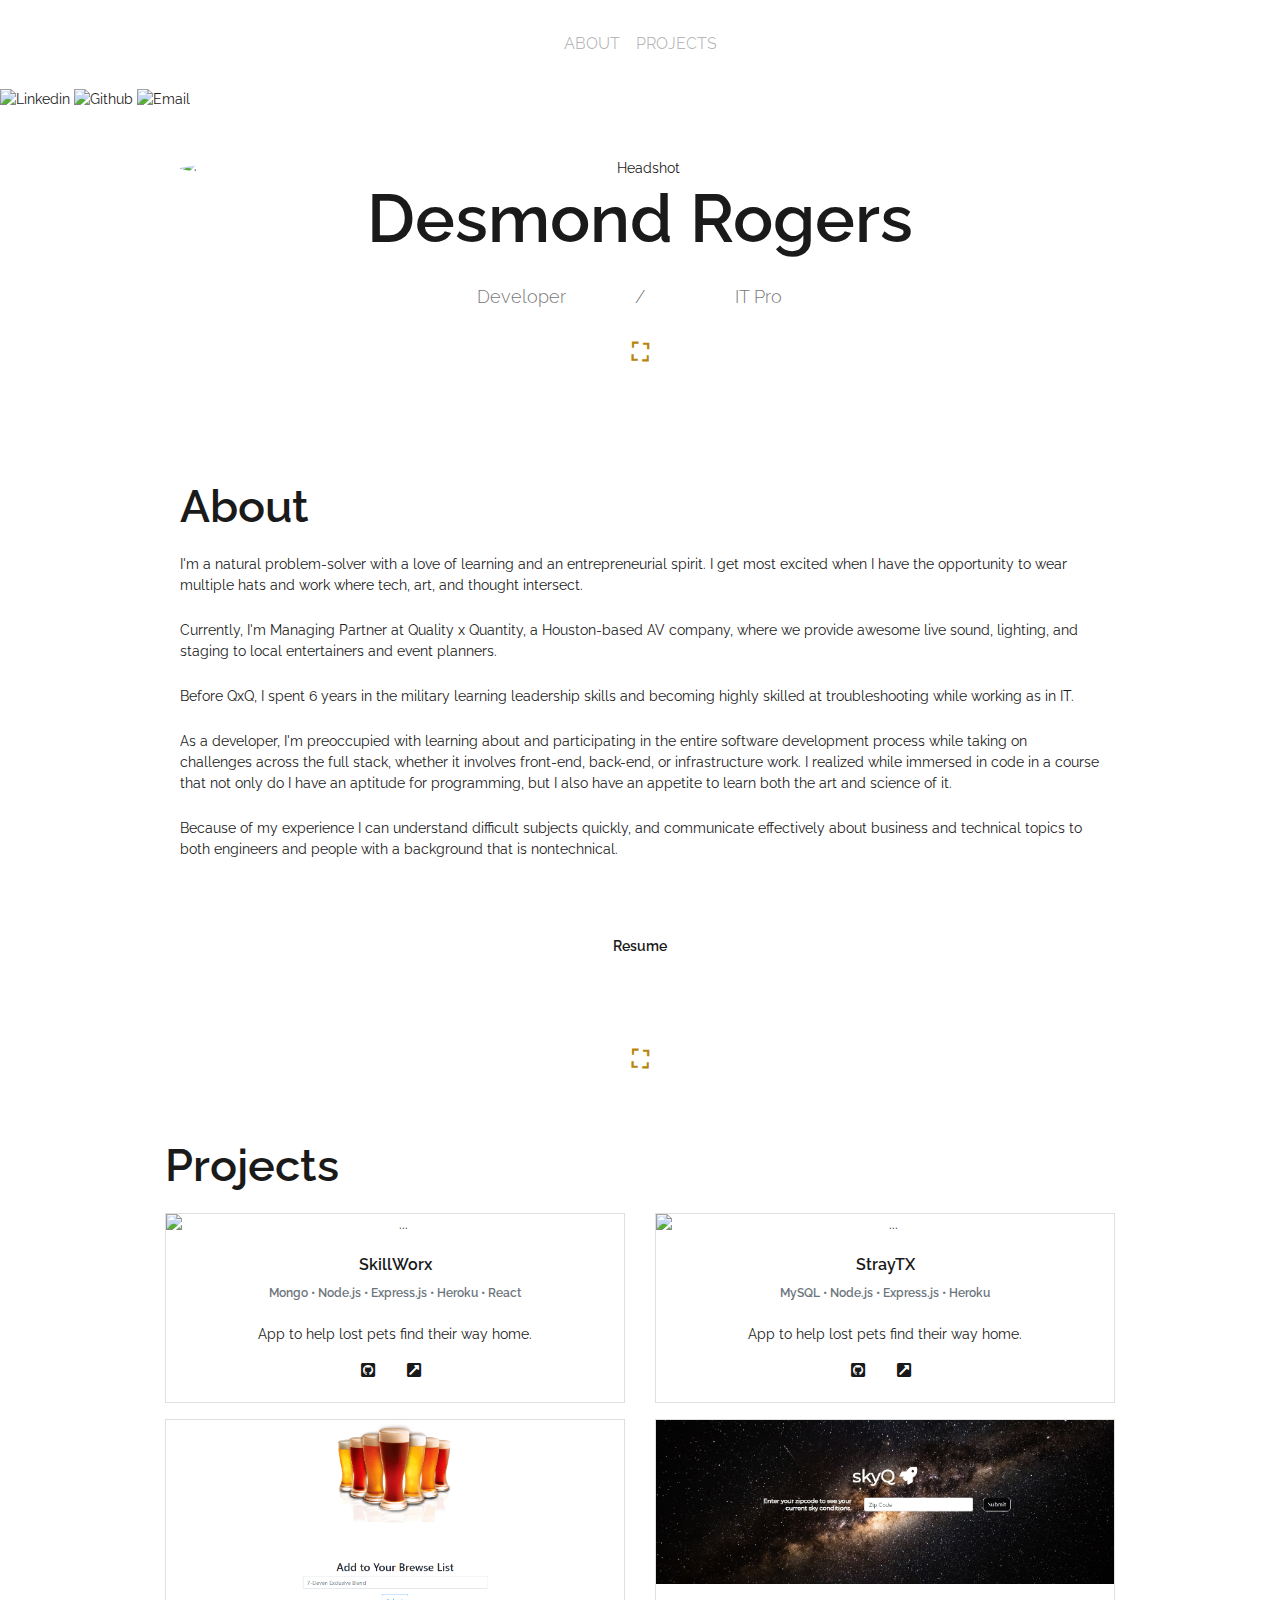
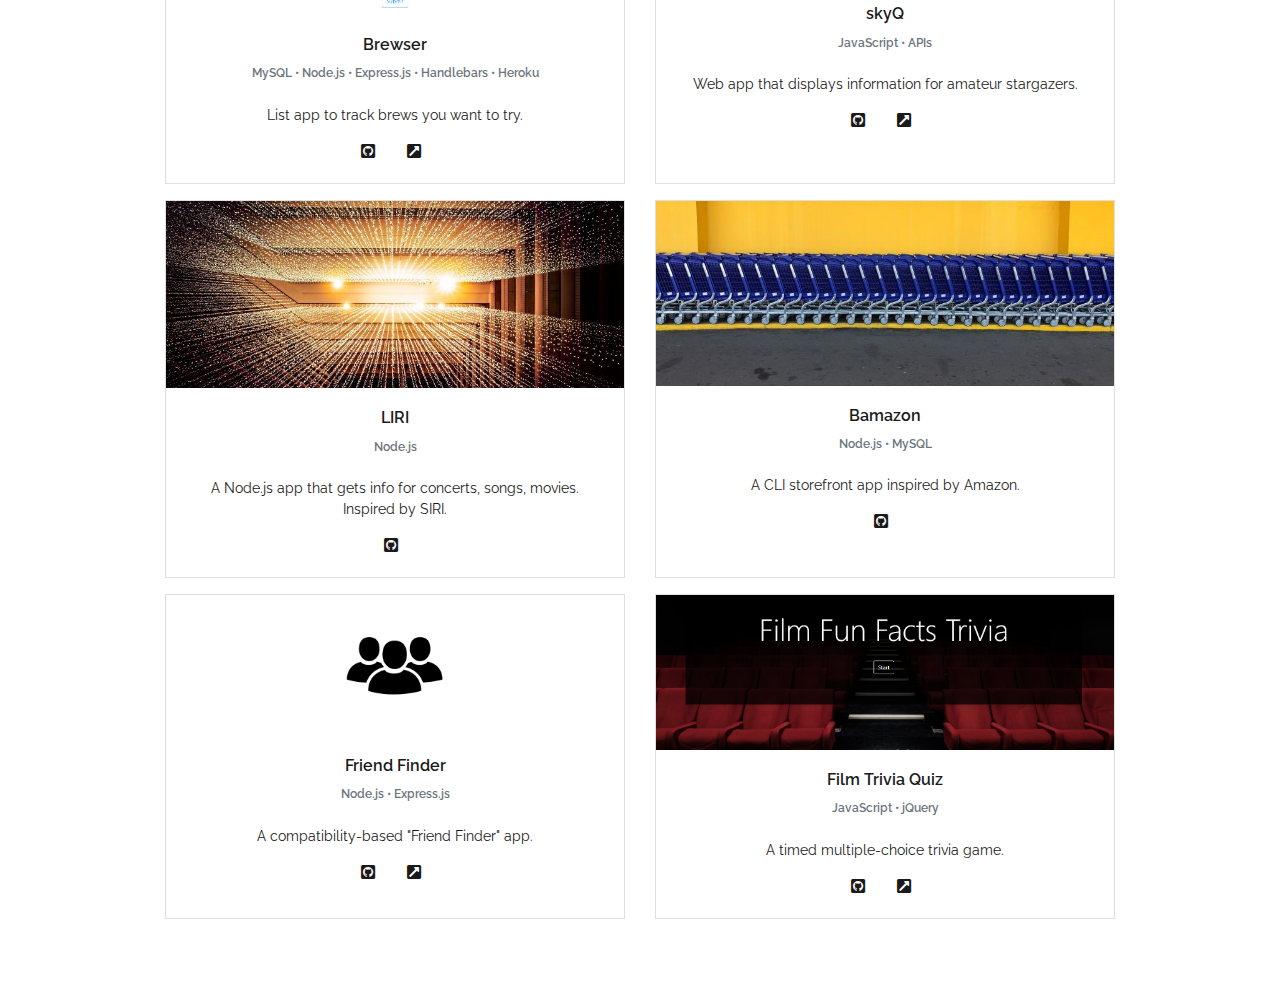
==== commit d59bb9f7: "Add updated resume" ====
--- a/index.html
+++ b/index.html
@@ -11,18 +11,28 @@
     />
     <link
       rel="stylesheet"
-      href="https://use.fontawesome.com/releases/v5.8.1/css/all.css"
-      integrity="sha384-50oBUHEmvpQ+1lW4y57PTFmhCaXp0ML5d60M1M7uH2+nqUivzIebhndOJK28anvf"
-      crossorigin="anonymous"
-    />
-    <link
-      rel="stylesheet"
-      href="https://stackpath.bootstrapcdn.com/bootstrap/4.3.1/css/bootstrap.min.css"
-      integrity="sha384-ggOyR0iXCbMQv3Xipma34MD+dH/1fQ784/j6cY/iJTQUOhcWr7x9JvoRxT2MZw1T"
-      crossorigin="anonymous"
+      href="https://cdnjs.cloudflare.com/ajax/libs/font-awesome/5.9.0/css/all.min.css"
     />
     <link rel="stylesheet" href="assets/css/lux.epic.css" />
     <link rel="stylesheet" href="assets/css/style.css" />
+    <script
+      src="https://code.jquery.com/jquery-3.3.1.slim.min.js"
+      integrity="sha384-q8i/X+965DzO0rT7abK41JStQIAqVgRVzpbzo5smXKp4YfRvH+8abtTE1Pi6jizo"
+      crossorigin="anonymous"
+      defer
+    ></script>
+    <script
+      src="https://cdnjs.cloudflare.com/ajax/libs/popper.js/1.14.7/usm/popper.min.js"
+      integrity="sha384-UO2eT0CpHqdSJQ6hJty5KVphtPhzWj9WO1clHTMGa3JDZwrnQq4sF86dIHNDz0W1"
+      crossorigin="anonymous"
+      defer
+    ></script>
+    <script
+      src="https://stackpath.bootstrapcdn.com/bootstrap/4.3.1/js/bootstrap.min.js"
+      integrity="sha384-JjSmVgyd0p3pXB1rRibZUAYoIIy6OrQ6VrjIEaFf/nJGzIxFDsf4x0xIM+B07jRM"
+      crossorigin="anonymous"
+      defer
+    ></script>
   </head>
 
   <body>
@@ -32,7 +42,7 @@
           <div class="col-md-12">
             <nav class="navbar navbar-expand-lg navbar-light bg-light">
               <button
-                class="navbar-toggler justify-content-end ml-auto"
+                class="navbar-toggler custom-toggler"
                 type="button"
                 data-toggle="collapse"
                 data-target="#navbar1"
@@ -42,10 +52,16 @@
               <div class="collapse navbar-collapse" id="navbar1">
                 <ul class="navbar-nav mx-auto justify-content-center">
                   <li class="nav-item">
-                    <a class="nav-link font-weight-bold" href="#about">About</a>
+                    <a
+                      class="nav-link font-weight-bolder text-uppercase"
+                      href="#about"
+                      >About</a
+                    >
                   </li>
                   <li class="nav-item">
-                    <a class="nav-link font-weight-bold" href="#projects"
+                    <a
+                      class="nav-link font-weight-bolder text-uppercase"
+                      href="#projects"
                       >Projects</a
                     >
                   </li>
@@ -55,83 +71,115 @@
           </div>
         </div>
       </div>
+      <div id="social-bar">
+          <a
+            href="http://linkedin.com/in/dezrogers"
+            target="_blank"
+            rel="noopener noreferrer"
+            ><img
+              id="linkedin-icon"
+              
+              src="./assets/images/linkedin.png"
+              alt="Linkedin"
+          /></a>
+          <a
+            href="http://github.com/dezrogers"
+            target="_blank"
+            rel="noopener noreferrer"
+            ><img
+                            src="./assets/images/github-logo.png"
+              alt="Github"
+          /></a>
+          <a
+            href="mailto:desmondrogers2@gmail.com"
+            target="_blank"
+            rel="noopener noreferrer"
+            ><img src="./assets/images/mail.png" alt="Email"
+          /></a>
+        </div>
     </header>
     <main>
+      
       <div class="container">
-        <div class="row mt-5">
+        <div class="row mt-xs-4 my-xs-4 mt-md-5 my-md-5">
           <div class="col-md-1"></div>
           <div class="col-md-10">
             <div class="row">
               <div class="col-sm-12">
                 <div class="row">
                   <div class="col-sm-12 title text-center">
-                    <h1>Desmond Rogers</h1>
-                    <p id="head-symbol">&#9974;</p>
-                    <p class="brand-statement lead px-5">
-                      Focused on harnessing the power of technology to solve
-                      problems that improve the lives of others.
-                    </p>
-                    <p class="px-5 brand-statement">
-                      Playing at the intersection of art, thought, and tech.
-                    </p>
-                    <div class="my-5">
-                      <a
-                        href="http://github.com/dezrogers"
-                        target="_blank"
-                        rel="noopener noreferrer"
-                        ><i class="fab fa-github-square"></i
-                      ></a>
-                      <a
-                        href="http://linkedin.com/in/dezrogers"
-                        target="_blank"
-                        rel="noopener noreferrer"
-                        ><i class="fab fa-linkedin"></i
-                      ></a>
-                      <a href="mailto:desmondrogers2@gmail.com"
-                        ><i class="fas fa-envelope-square"></i
-                      ></a>
-                    </div>
+                    <img src="./assets/images/photo2.jpg" id="headshot" class="rounded-circle mx-auto d-block" alt="Headshot" />
+                    <h1 id="name">Desmond Rogers</h1>
+                    
+                    <div class="row mt-4">
+                      <div class="col-sm"></div>
+                      <div class="col-sm-2">
+                        <span class="brand-statement lead">
+                          Developer
+                        </span>
+                      </div>
+                      <div class="col-sm-1">
+                        <span class="brand-statement lead">
+                          /
+                        </span>
+                      </div>
+                      <div class="col-sm-2">
+                        <span class="brand-statement lead">
+                          IT Pro
+                        </span>
+                      </div>
+                      <div class="col-sm"></div>
+                    </div>
+
                   </div>
                 </div>
+              </div>
+            </div>
+            <div class="row">
+              <div class="col-sm-12 text-center">
+                <p id="head-symbol">&#9974;</p>
               </div>
             </div>
             <div class="row mt-5">
               <div class="col-sm-12">
-                <div class="p-2 wrapper" id="about">
+                <div class="wrapper" id="about">
                   <div class="title">
-                    <h2>About Me</h2>
+                    <h2>About</h2>
                   </div>
                   <div>
-                    <p class="lead">
-                      Full Stack Web Developer and U.S Navy veteran with 6 years
-                      experience as a system administrator and an equivalent
-                      amount as a small business owner and consultant.
+                    <p>
+                      I'm a natural problem-solver with a love of learning and
+                      an entrepreneurial spirit. I get most excited when I
+                      have the opportunity to wear multiple hats and work where
+                      tech, art, and thought intersect.
                     </p>
                     <p>
-                      I’ve always been interested in programming, but I never
-                      really had the time to learn enough to know whether a
-                      career as a developer was for me. Until I did, when I
-                      completed the Full Stack Flex Coding Bootcamp at The
-                      University of Texas at Austin. There I realized, while
-                      becoming pretty good with Javascript and the other parts
-                      of the MERN stack, that I’d love to continue learning,
-                      making things and solving problems, even if it meant I
-                      could only do it on my off time.
+                      Currently, I'm Managing Partner at
+                      <a href="https://qualityxquantity.com" target="_blank"
+                        >Quality x Quantity</a
+                      >, a Houston-based AV company, where we provide awesome
+                      live sound, lighting, and staging to local entertainers
+                      and event planners.
                     </p>
                     <p>
-                      So I'm excited about developing expertise across the
-                      entire web development stack, and also learning some
-                      DevOps skills to leverage my experience as a System
-                      Administrator so I can contribute to exciting and
-                      innovative projects.
+                      Before QxQ, I spent 6 years in the military learning
+                      leadership skills and becoming highly skilled at
+                      troubleshooting while working as in IT.
                     </p>
                     <p>
-                      I think the skills I have and the roles I’ve had proves
-                      that I’m self-motivated, I’m great at solving problems, I
-                      can understand difficult subjects quickly, I can
-                      communicate well with people on both the business and
-                      technical side of things, and I can lead as well as
-                      follow.
+                      As a developer, I'm preoccupied with learning about and
+                      participating in the entire software development process
+                      while taking on challenges across the full stack, whether
+                      it involves front-end, back-end, or infrastructure work. I
+                      realized while immersed in code in a course that not only
+                      do I have an aptitude for programming, but I also have an
+                      appetite to learn both the art and science of it.
+                    </p>
+                    <p>
+                      Because of my experience I can understand difficult
+                      subjects quickly, and communicate effectively about
+                      business and technical topics to both engineers and people
+                      with a background that is nontechnical.
                     </p>
                   </div>
                 </div>
@@ -139,9 +187,9 @@
                   <div class="col-md-12">
                     <div class="text-center" id="resume">
                       <a
-                        class="text-decoration-none"
-                        href="https://docs.google.com/document/d/1AVQ3pbXqYFPs3KGyc9vCpUDdNT9q-9hphRsL3Erc1V4/edit?usp=sharing"
-                        ><i class="fas fa-file-download"></i>Resume</a
+                        class="btn btn-outline-primary"
+                        href="/assets/Desmond_Rogers-20190807.pdf"
+                        >Resume</a
                       >
                     </div>
                   </div>
@@ -149,245 +197,228 @@
               </div>
             </div>
             <div class="row">
+                <div class="col-sm-12 text-center">
+                  <p id="head-symbol">&#9974;</p>
+                </div>
+            <div class="row">
               <div class="col-sm-12">
-                <div class="p-2 wrapper" id="projects">
+                <div class="wrapper" id="projects">
                   <div class="title">
                     <h2>Projects</h2>
                   </div>
-
-                  <div class="card text-center mb-4">
-                    <img
-                      src="https://i.gyazo.com/7355eaebee43881437ae8eea5366566e.png"
-                      class="card-img-top"
-                      alt="..."
-                    />
-                    <div class="card-body">
-                      <h5 class="card-title">SkillWorx</h5>
-                      <h6 class="text-muted">
-                        Mongo &middot; Node &middot; Express &middot; Heroku
-                        &middot; React
-                      </h6>
-                      <p class="card-text">
-                        App to help lost pets find their way home.
-                      </p>
-                      <a
-                        href="https://github.com/dezrogers/skillworx"
-                        target="_blank"
-                        class="card-link"
-                        ><i class="fab fa-github"></i
-                      ></a>
-                      <a
-                        href="https://skillworx.herokuapp.com/"
-                        target="_blank"
-                        class="card-link"
-                        ><i class="fas fa-external-link-alt"></i
-                      ></a>
-                    </div>
-                  </div>
-
-                  <div class="card text-center mb-3">
-                    <img
-                      src="https://i.gyazo.com/7086f109fe8362747801bd8cef6bf3e9.png"
-                      class="card-img-top"
-                      alt="..."
-                    />
-                    <div class="card-body">
-                      <h5 class="card-title">StrayTX</h5>
-                      <h6 class="text-muted">
-                        MySQL &middot; Node &middot; Express &middot; Heroku
-                      </h6>
-                      <p class="card-text">
-                        App to help lost pets find their way home.
-                      </p>
-                      <a
-                        href="https://github.com/derekgeorg/project2"
-                        target="_blank"
-                        class="card-link"
-                        ><i class="fab fa-github"></i
-                      ></a>
-                      <a
-                        href="https://straytx.herokuapp.com/"
-                        target="_blank"
-                        class="card-link"
-                        ><i class="fas fa-external-link-alt"></i
-                      ></a>
-                    </div>
-                  </div>
-
-                  <div class="card mx-auto mb-3">
-                    <img
-                      src="./assets/images/f557dd3732e4cd2ea2f2bc371a6616ad.png"
-                      class="card-img-top"
-                      alt="..."
-                    />
-                    <div class="card-body">
-                      <h5 class="card-title">Brewser</h5>
-                      <h6 class="text-muted">
-                        MySQL &middot; Node &middot; Express &middot; Handlebars
-                        &middot; Heroku
-                      </h6>
-                      <p class="card-text">
-                        List app to track brews you want to try.
-                      </p>
-                      <a
-                        href="https://github.com/dezrogers/brewser"
-                        target="_blank"
-                        class="card-link"
-                        ><i class="fab fa-github"></i
-                      ></a>
-                      <a
-                        href="https://brew-dr.herokuapp.com/"
-                        target="_blank"
-                        class="card-link"
-                        ><i class="fas fa-external-link-alt"></i
-                      ></a>
-                    </div>
-                  </div>
-                  <div class="card text-center mb-3">
-                    <img
-                      src="./assets/images/c3d0eb5c1b02f2ec1aef48285219bf94.jpg"
-                      class="card-img-top"
-                      alt="..."
-                    />
-                    <div class="card-body">
-                      <h5 class="card-title">skyQ</h5>
-                      <h6 class="text-muted">JavaScript &middot; APIs</h6>
-                      <p class="card-text">
-                        Web app that displays information for amateur
-                        stargazers.
-                      </p>
-                      <a
-                        href="https://github.com/dezrogers/skyQ"
-                        target="_blank"
-                        class="card-link"
-                        ><i class="fab fa-github"></i
-                      ></a>
-                      <a
-                        href="https://dezrogers.github.io/skyQ"
-                        target="_blank"
-                        class="card-link"
-                        ><i class="fas fa-external-link-alt"></i
-                      ></a>
-                    </div>
-                  </div>
-                  <div class="card text-center mb-3">
-                    <img
-                      src="./assets/images/joshua-sortino-215039-unsplash.jpg"
-                      class="card-img-top"
-                      alt="..."
-                    />
-                    <div class="card-body">
-                      <h5 class="card-title">LIRI</h5>
-                      <h6 class="text-muted">Node.js</h6>
-                      <p class="card-text">
-                        A node app that gets info for concerts, songs, movies.
-                        Inspired by SIRI.
-                      </p>
-                      <a
-                        href="https://github.com/dezrogers/liri"
-                        target="_blank"
-                        class="card-link"
-                        ><i class="fab fa-github"></i
-                      ></a>
-                    </div>
-                  </div>
-                  <div class="card text-center mb-3">
-                    <img
-                      src="./assets/images/fabio-bracht-694774-unsplash.jpg"
-                      class="card-img-top"
-                      alt="..."
-                    />
-                    <div class="card-body">
-                      <h5 class="card-title">Bamazon</h5>
-                      <h6 class="text-muted">Node.js &middot; MySQL</h6>
-                      <p class="card-text">
-                        A CLI storefront app inspired by Amazon.
-                      </p>
-                      <a
-                        href="https://github.com/dezrogers/Bamazon"
-                        target="_blank"
-                        class="card-link"
-                        ><i class="fab fa-github"></i
-                      ></a>
-                    </div>
-                  </div>
-                  <div class="card text-center mb-3">
-                    <img
-                      src="./assets/images/friends_1191883.png"
-                      class="card-img-top"
-                      alt="..."
-                    />
-                    <div class="card-body">
-                      <h5 class="card-title">Friend Finder</h5>
-                      <h6 class="text-muted">Node.js &middot; Express</h6>
-                      <p class="card-text">
-                        A compatibility-based "Friend Finder" app.
-                      </p>
-                      <a
-                        href="https://github.com/dezrogers/friendfinder"
-                        target="_blank"
-                        class="card-link"
-                        ><i class="fab fa-github"></i
-                      ></a>
-                      <a
-                        href="https://friend-finder-dzr.herokuapp.com/"
-                        target="_blank"
-                        class="card-link"
-                        ><i class="fas fa-external-link-alt"></i
-                      ></a>
-                    </div>
-                  </div>
-                  <div class="card text-center mb-3">
-                    <img
-                      src="./assets/images/e8cb7b5558a03bbda7277a022478159e.png"
-                      class="card-img-top"
-                      alt="..."
-                    />
-                    <div class="card-body">
-                      <h5 class="card-title">Film Trivia Quiz</h5>
-                      <h6 class="text-muted">JavaScript &middot; jQuery</h6>
-                      <p class="card-text">
-                        A timed multiple-choice trivia game.
-                      </p>
-                      <a
-                        href="https://github.com/dezrogers/TriviaGame"
-                        target="_blank"
-                        class="card-link"
-                        ><i class="fab fa-github"></i
-                      ></a>
-                      <a
-                        href="https://dezrogers.github.io/TriviaGame"
-                        target="_blank"
-                        class="card-link"
-                        ><i class="fas fa-external-link-alt"></i
-                      ></a>
-                    </div>
-                  </div>
-                  <div class="card text-center mb-3">
-                    <img
-                      src="./assets/images/c8b40da1ddc436670cf49c8fab04fff1.png"
-                      class="card-img-top"
-                      alt="..."
-                    />
-                    <div class="card-body">
-                      <h5 class="card-title">Crystal Collector</h5>
-                      <h6 class="text-muted">JavaScript &middot; jQuery</h6>
-                      <p class="card-text">
-                        A game where the user tries to match the value of
-                        crystal to another number given randomly.
-                      </p>
-                      <a
-                        href="https://github.com/dezrogers/Crystal_Collector/"
-                        target="_blank"
-                        class="card-link"
-                        ><i class="fab fa-github"></i
-                      ></a>
-                      <a
-                        href="https://dezrogers.github.io/Crystal_Collector"
-                        target="_blank"
-                        class="card-link"
-                        ><i class="fas fa-external-link-alt"></i
-                      ></a>
+                  <div class="card-deck">
+                    <div class="card text-center mb-3">
+                      <img
+                        src="https://i.gyazo.com/7355eaebee43881437ae8eea5366566e.png"
+                        class="card-img-top"
+                        alt="..."
+                      />
+                      <div class="card-body">
+                        <h5 class="card-title">SkillWorx</h5>
+                        <h6 class="text-muted">
+                          Mongo &bull; Node.js &bull; Express.js &bull;
+                          Heroku &bull; React
+                        </h6>
+                        <p class="card-text">
+                          App to help lost pets find their way home.
+                        </p>
+                        <a
+                          href="https://github.com/dezrogers/skillworx"
+                          target="_blank"
+                          class="card-link"
+                          ><i class="fab fa-github-square"></i
+                        ></a>
+                        <a
+                          href="https://skillworx.herokuapp.com/"
+                          target="_blank"
+                          class="card-link"
+                          ><i class="fas fa-external-link-square-alt"></i
+                        ></a>
+                      </div>
+                    </div>
+                    <div class="card text-center mb-3">
+                      <img
+                        src="https://i.gyazo.com/7086f109fe8362747801bd8cef6bf3e9.png"
+                        class="card-img-top"
+                        alt="..."
+                      />
+                      <div class="card-body">
+                        <h5 class="card-title">StrayTX</h5>
+                        <h6 class="text-muted">
+                          MySQL &bull; Node.js &bull; Express.js &bull;
+                          Heroku
+                        </h6>
+                        <p class="card-text">
+                          App to help lost pets find their way home.
+                        </p>
+                        <a
+                          href="https://github.com/derekgeorg/project2"
+                          target="_blank"
+                          class="card-link"
+                          ><i class="fab fa-github-square"></i
+                        ></a>
+                        <a
+                          href="https://straytx.herokuapp.com/"
+                          target="_blank"
+                          class="card-link"
+                          ><i class="fas fa-external-link-square-alt"></i
+                        ></a>
+                      </div>
+                    </div>
+                  </div>
+                  <div class="card-deck">
+                    <div class="card text-center mb-3">
+                      <img
+                        src="./assets/images/f557dd3732e4cd2ea2f2bc371a6616ad.png"
+                        class="card-img-top"
+                        alt="..."
+                      />
+                      <div class="card-body">
+                        <h5 class="card-title">Brewser</h5>
+                        <h6 class="text-muted">
+                          MySQL &bull; Node.js &bull; Express.js &bull;
+                          Handlebars &bull; Heroku
+                        </h6>
+                        <p class="card-text">
+                          List app to track brews you want to try.
+                        </p>
+                        <a
+                          href="https://github.com/dezrogers/brewser"
+                          target="_blank"
+                          class="card-link"
+                          ><i class="fab fa-github-square"></i
+                        ></a>
+                        <a
+                          href="https://brew-dr.herokuapp.com/"
+                          target="_blank"
+                          class="card-link"
+                          ><i class="fas fa-external-link-square-alt"></i
+                        ></a>
+                      </div>
+                    </div>
+                    <div class="card text-center mb-3">
+                      <img
+                        src="./assets/images/c3d0eb5c1b02f2ec1aef48285219bf94.jpg"
+                        class="card-img-top"
+                        alt="..."
+                      />
+                      <div class="card-body">
+                        <h5 class="card-title">skyQ</h5>
+                        <h6 class="text-muted">JavaScript &bull; APIs</h6>
+                        <p class="card-text">
+                          Web app that displays information for amateur
+                          stargazers.
+                        </p>
+                        <a
+                          href="https://github.com/dezrogers/skyQ"
+                          target="_blank"
+                          class="card-link"
+                          ><i class="fab fa-github-square"></i
+                        ></a>
+                        <a
+                          href="https://dezrogers.github.io/skyQ"
+                          target="_blank"
+                          class="card-link"
+                          ><i class="fas fa-external-link-square-alt"></i
+                        ></a>
+                      </div>
+                    </div>
+                  </div>
+                  <div class="card-deck">
+                    <div class="card text-center mb-3">
+                      <img
+                        src="./assets/images/joshua-sortino-215039-unsplash.jpg"
+                        class="card-img-top"
+                        alt="..."
+                      />
+                      <div class="card-body">
+                        <h5 class="card-title">LIRI</h5>
+                        <h6 class="text-muted">Node.js</h6>
+                        <p class="card-text">
+                          A Node.js app that gets info for concerts, songs,
+                          movies. Inspired by SIRI.
+                        </p>
+                        <a
+                          href="https://github.com/dezrogers/liri"
+                          target="_blank"
+                          class="card-link"
+                          ><i class="fab fa-github-square"></i
+                        ></a>
+                      </div>
+                    </div>
+                    <div class="card text-center mb-3">
+                      <img
+                        src="./assets/images/fabio-bracht-694774-unsplash.jpg"
+                        class="card-img-top"
+                        alt="..."
+                      />
+                      <div class="card-body">
+                        <h5 class="card-title">Bamazon</h5>
+                        <h6 class="text-muted">Node.js &bull; MySQL</h6>
+                        <p class="card-text">
+                          A CLI storefront app inspired by Amazon.
+                        </p>
+                        <a
+                          href="https://github.com/dezrogers/Bamazon"
+                          target="_blank"
+                          class="card-link"
+                          ><i class="fab fa-github-square"></i
+                        ></a>
+                      </div>
+                    </div>
+                  </div>
+                  <div class="card-deck">
+                    <div class="card text-center mb-3">
+                      <img
+                        src="./assets/images/friends_1191883.png"
+                        class="card-img-top"
+                        alt="..."
+                      />
+                      <div class="card-body">
+                        <h5 class="card-title">Friend Finder</h5>
+                        <h6 class="text-muted">Node.js &bull; Express.js</h6>
+                        <p class="card-text">
+                          A compatibility-based "Friend Finder" app.
+                        </p>
+                        <a
+                          href="https://github.com/dezrogers/friendfinder"
+                          target="_blank"
+                          class="card-link"
+                          ><i class="fab fa-github-square"></i
+                        ></a>
+                        <a
+                          href="https://friend-finder-dzr.herokuapp.com/"
+                          target="_blank"
+                          class="card-link"
+                          ><i class="fas fa-external-link-square-alt"></i
+                        ></a>
+                      </div>
+                    </div>
+                    <div class="card text-center mb-3">
+                      <img
+                        src="./assets/images/e8cb7b5558a03bbda7277a022478159e.png"
+                        class="card-img-top"
+                        alt="..."
+                      />
+                      <div class="card-body">
+                        <h5 class="card-title">Film Trivia Quiz</h5>
+                        <h6 class="text-muted">JavaScript &bull; jQuery</h6>
+                        <p class="card-text">
+                          A timed multiple-choice trivia game.
+                        </p>
+                        <a
+                          href="https://github.com/dezrogers/TriviaGame"
+                          target="_blank"
+                          class="card-link"
+                          ><i class="fab fa-github-square"></i
+                        ></a>
+                        <a
+                          href="https://dezrogers.github.io/TriviaGame"
+                          target="_blank"
+                          class="card-link"
+                          ><i class="fas fa-external-link-square-alt"></i
+                        ></a>
+                      </div>
                     </div>
                   </div>
                 </div>
@@ -398,20 +429,6 @@
         </div>
       </div>
     </main>
-    <script
-      src="https://code.jquery.com/jquery-3.3.1.slim.min.js"
-      integrity="sha384-q8i/X+965DzO0rT7abK41JStQIAqVgRVzpbzo5smXKp4YfRvH+8abtTE1Pi6jizo"
-      crossorigin="anonymous"
-    ></script>
-    <script
-      src="https://cdnjs.cloudflare.com/ajax/libs/popper.js/1.14.7/usm/popper.min.js"
-      integrity="sha384-UO2eT0CpHqdSJQ6hJty5KVphtPhzWj9WO1clHTMGa3JDZwrnQq4sF86dIHNDz0W1"
-      crossorigin="anonymous"
-    ></script>
-    <script
-      src="https://stackpath.bootstrapcdn.com/bootstrap/4.3.1/js/bootstrap.min.js"
-      integrity="sha384-JjSmVgyd0p3pXB1rRibZUAYoIIy6OrQ6VrjIEaFf/nJGzIxFDsf4x0xIM+B07jRM"
-      crossorigin="anonymous"
-    ></script>
+    <footer class="text-center text-muted mb-2"></footer>
   </body>
 </html>
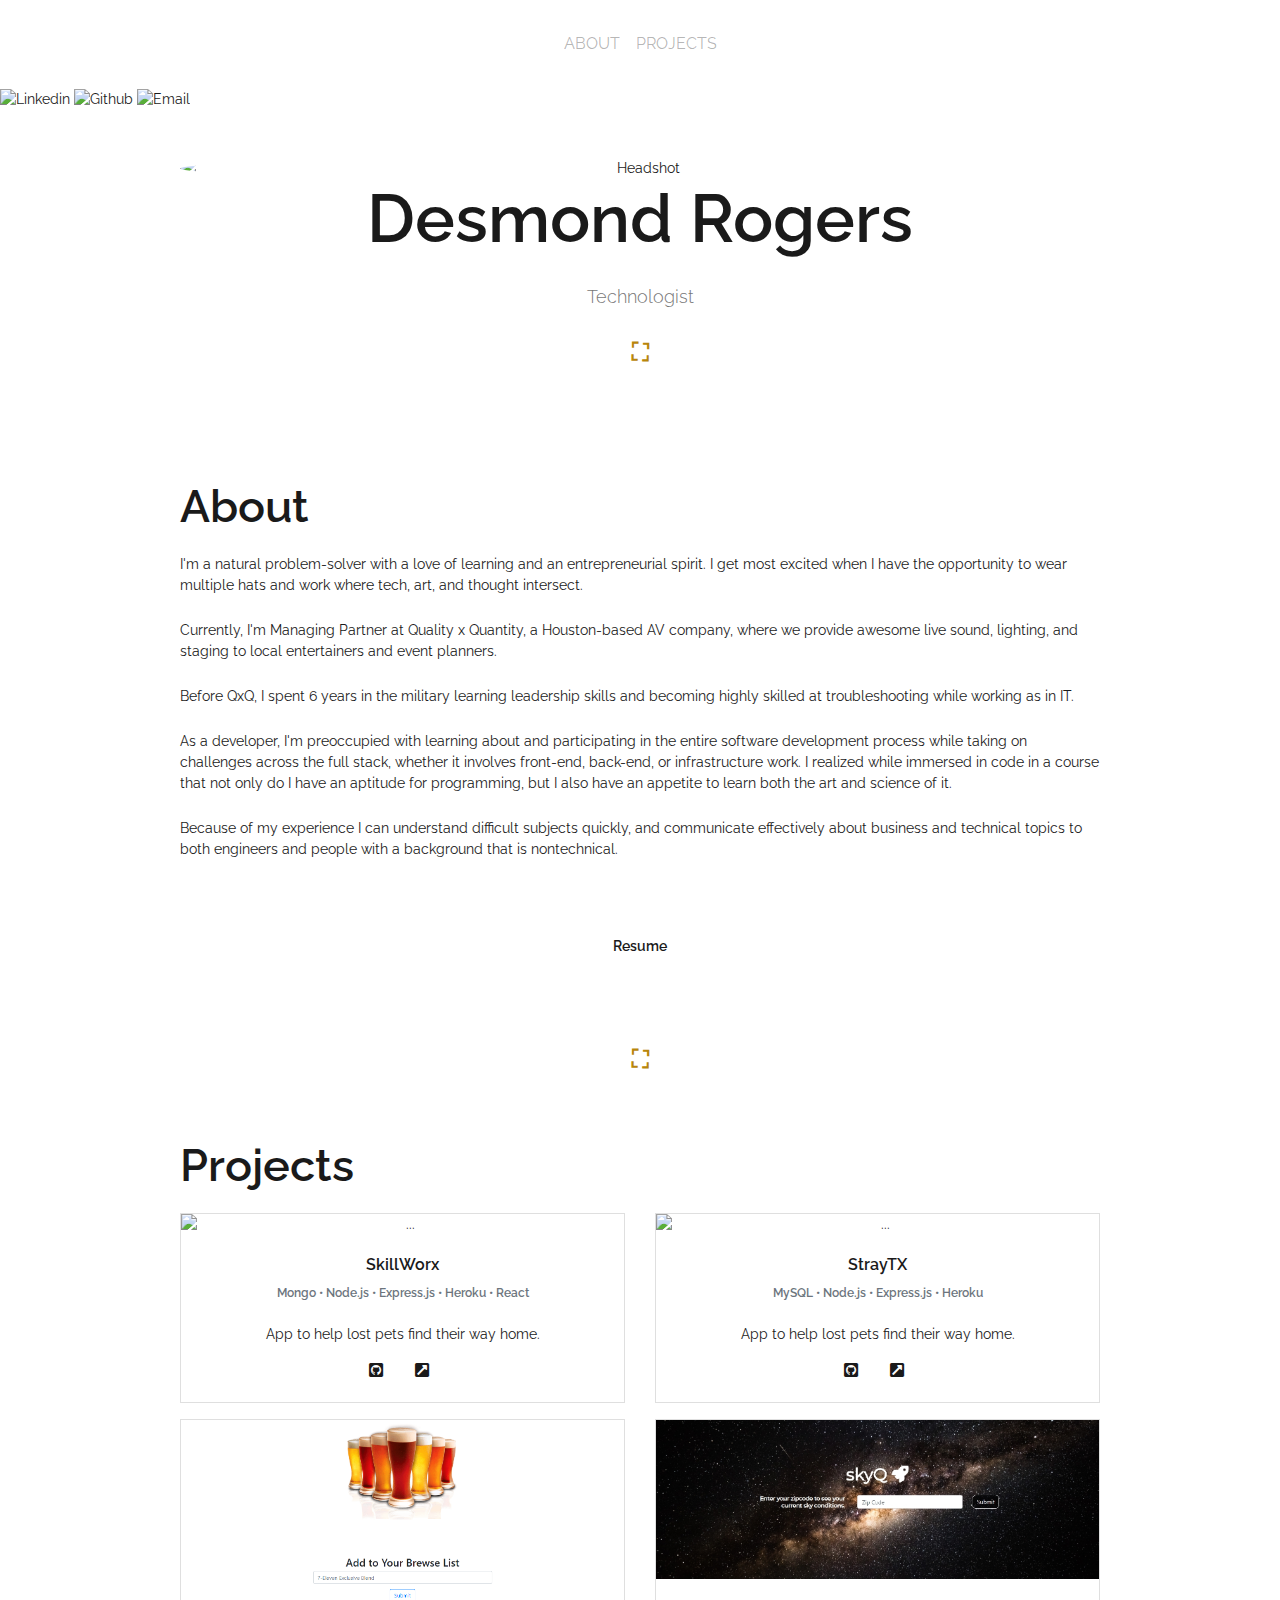
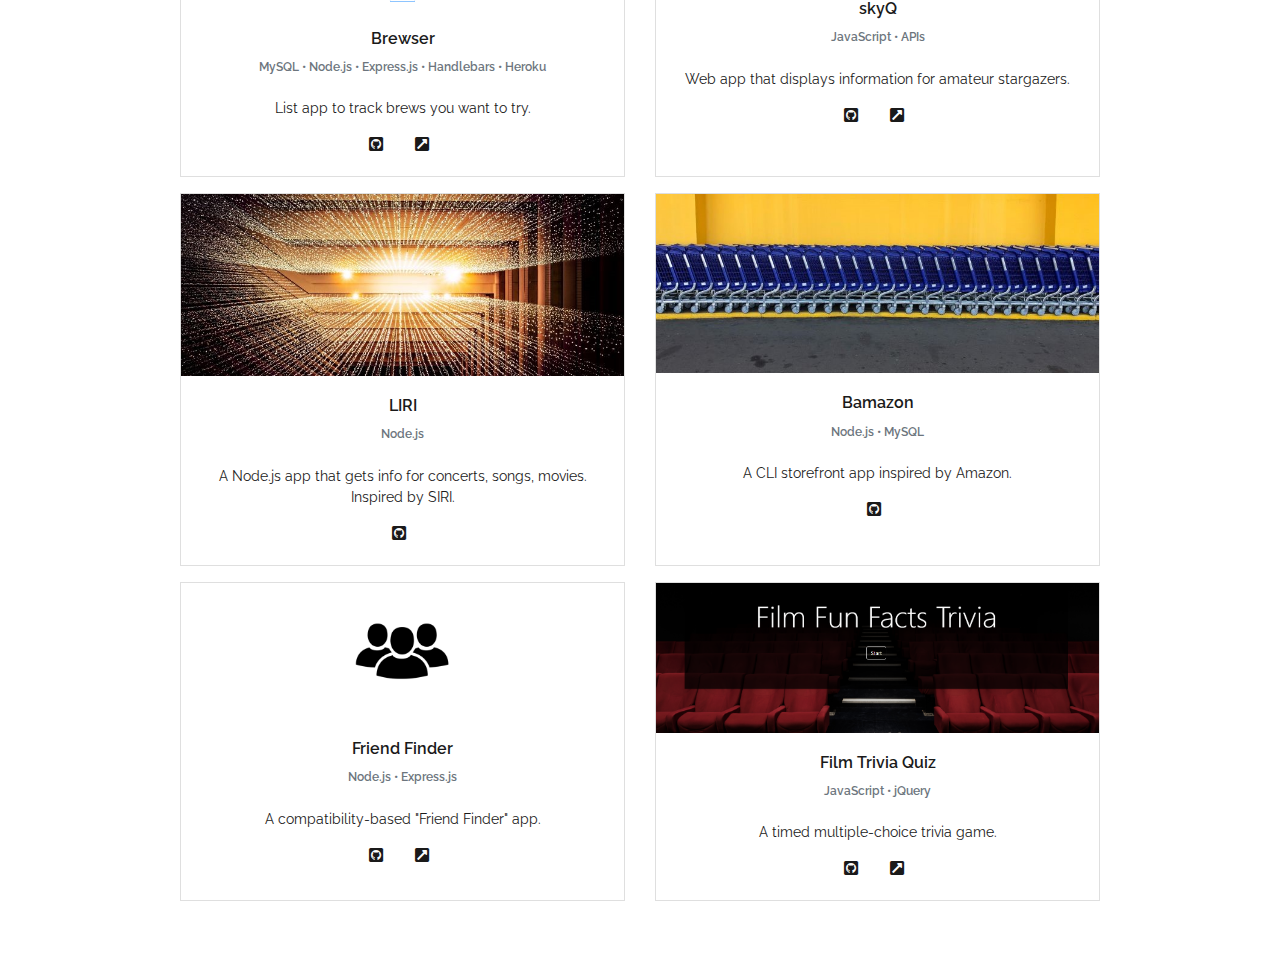
==== commit 670e4ed6: "Add favicon" ====
--- a/index.html
+++ b/index.html
@@ -5,6 +5,10 @@
     <meta name="viewport" content="width=device-width, initial-scale=1.0" />
     <meta http-equiv="X-UA-Compatible" content="ie=edge" />
     <title>Desmond Rogers</title>
+    <link rel="apple-touch-icon" sizes="180x180" href="assets/images/apple-touch-icon.png" />
+    <link rel="icon" type="image/png" sizes="32x32" href="assets/images/favicon-32x32.png" />
+    <link rel="icon" type="image/png" sizes="16x16" href="assets/images/favicon-16x16.png" />
+    <link rel="manifest" href="/site.webmanifest" />
     <link
       rel="stylesheet"
       href="https://necolas.github.io/normalize.css/8.0.0/normalize.css"
@@ -72,66 +76,50 @@
         </div>
       </div>
       <div id="social-bar">
-          <a
-            href="http://linkedin.com/in/dezrogers"
-            target="_blank"
-            rel="noopener noreferrer"
-            ><img
-              id="linkedin-icon"
-              
-              src="./assets/images/linkedin.png"
-              alt="Linkedin"
-          /></a>
-          <a
-            href="http://github.com/dezrogers"
-            target="_blank"
-            rel="noopener noreferrer"
-            ><img
-                            src="./assets/images/github-logo.png"
-              alt="Github"
-          /></a>
-          <a
-            href="mailto:desmondrogers2@gmail.com"
-            target="_blank"
-            rel="noopener noreferrer"
-            ><img src="./assets/images/mail.png" alt="Email"
-          /></a>
-        </div>
+        <a
+          href="http://linkedin.com/in/dezrogers"
+          target="_blank"
+          rel="noopener noreferrer"
+          ><img
+            id="linkedin-icon"
+            src="./assets/images/linkedin.png"
+            alt="Linkedin"
+        /></a>
+        <a
+          href="http://github.com/dezrogers"
+          target="_blank"
+          rel="noopener noreferrer"
+          ><img src="./assets/images/github-logo.png" alt="Github"
+        /></a>
+        <a
+          href="mailto:desmondrogers2@gmail.com"
+          target="_blank"
+          rel="noopener noreferrer"
+          ><img src="./assets/images/mail.png" alt="Email"
+        /></a>
+      </div>
     </header>
     <main>
-      
       <div class="container">
         <div class="row mt-xs-4 my-xs-4 mt-md-5 my-md-5">
           <div class="col-md-1"></div>
           <div class="col-md-10">
             <div class="row">
-              <div class="col-sm-12">
-                <div class="row">
-                  <div class="col-sm-12 title text-center">
-                    <img src="./assets/images/photo2.jpg" id="headshot" class="rounded-circle mx-auto d-block" alt="Headshot" />
-                    <h1 id="name">Desmond Rogers</h1>
-                    
-                    <div class="row mt-4">
-                      <div class="col-sm"></div>
-                      <div class="col-sm-2">
-                        <span class="brand-statement lead">
-                          Developer
-                        </span>
-                      </div>
-                      <div class="col-sm-1">
-                        <span class="brand-statement lead">
-                          /
-                        </span>
-                      </div>
-                      <div class="col-sm-2">
-                        <span class="brand-statement lead">
-                          IT Pro
-                        </span>
-                      </div>
-                      <div class="col-sm"></div>
-                    </div>
+              <div class="col-sm-12 title text-center">
+                <img
+                  src="./assets/images/photo2.jpg"
+                  id="headshot"
+                  class="rounded-circle mx-auto d-block"
+                  alt="Headshot"
+                />
+                <h1 id="name">Desmond Rogers</h1>
 
-                  </div>
+                <div class="row mt-4">
+                  <div class="col-sm"></div>
+                  <div class="col-sm brand-statement lead">
+                    Technologist
+                  </div>
+                  <div class="col-sm"></div>
                 </div>
               </div>
             </div>
@@ -149,9 +137,9 @@
                   <div>
                     <p>
                       I'm a natural problem-solver with a love of learning and
-                      an entrepreneurial spirit. I get most excited when I
-                      have the opportunity to wear multiple hats and work where
-                      tech, art, and thought intersect.
+                      an entrepreneurial spirit. I get most excited when I have
+                      the opportunity to wear multiple hats and work where tech,
+                      art, and thought intersect.
                     </p>
                     <p>
                       Currently, I'm Managing Partner at
@@ -188,7 +176,7 @@
                     <div class="text-center" id="resume">
                       <a
                         class="btn btn-outline-primary"
-                        href="/assets/Desmond_Rogers-20190807.pdf"
+                        href="./assets/Desmond-Rogers-Developer.pdf"
                         >Resume</a
                       >
                     </div>
@@ -197,9 +185,10 @@
               </div>
             </div>
             <div class="row">
-                <div class="col-sm-12 text-center">
-                  <p id="head-symbol">&#9974;</p>
-                </div>
+              <div class="col-sm-12 text-center">
+                <p id="head-symbol">&#9974;</p>
+              </div>
+            </div>
             <div class="row">
               <div class="col-sm-12">
                 <div class="wrapper" id="projects">
@@ -216,8 +205,8 @@
                       <div class="card-body">
                         <h5 class="card-title">SkillWorx</h5>
                         <h6 class="text-muted">
-                          Mongo &bull; Node.js &bull; Express.js &bull;
-                          Heroku &bull; React
+                          Mongo &bull; Node.js &bull; Express.js &bull; Heroku
+                          &bull; React
                         </h6>
                         <p class="card-text">
                           App to help lost pets find their way home.
@@ -245,8 +234,7 @@
                       <div class="card-body">
                         <h5 class="card-title">StrayTX</h5>
                         <h6 class="text-muted">
-                          MySQL &bull; Node.js &bull; Express.js &bull;
-                          Heroku
+                          MySQL &bull; Node.js &bull; Express.js &bull; Heroku
                         </h6>
                         <p class="card-text">
                           App to help lost pets find their way home.
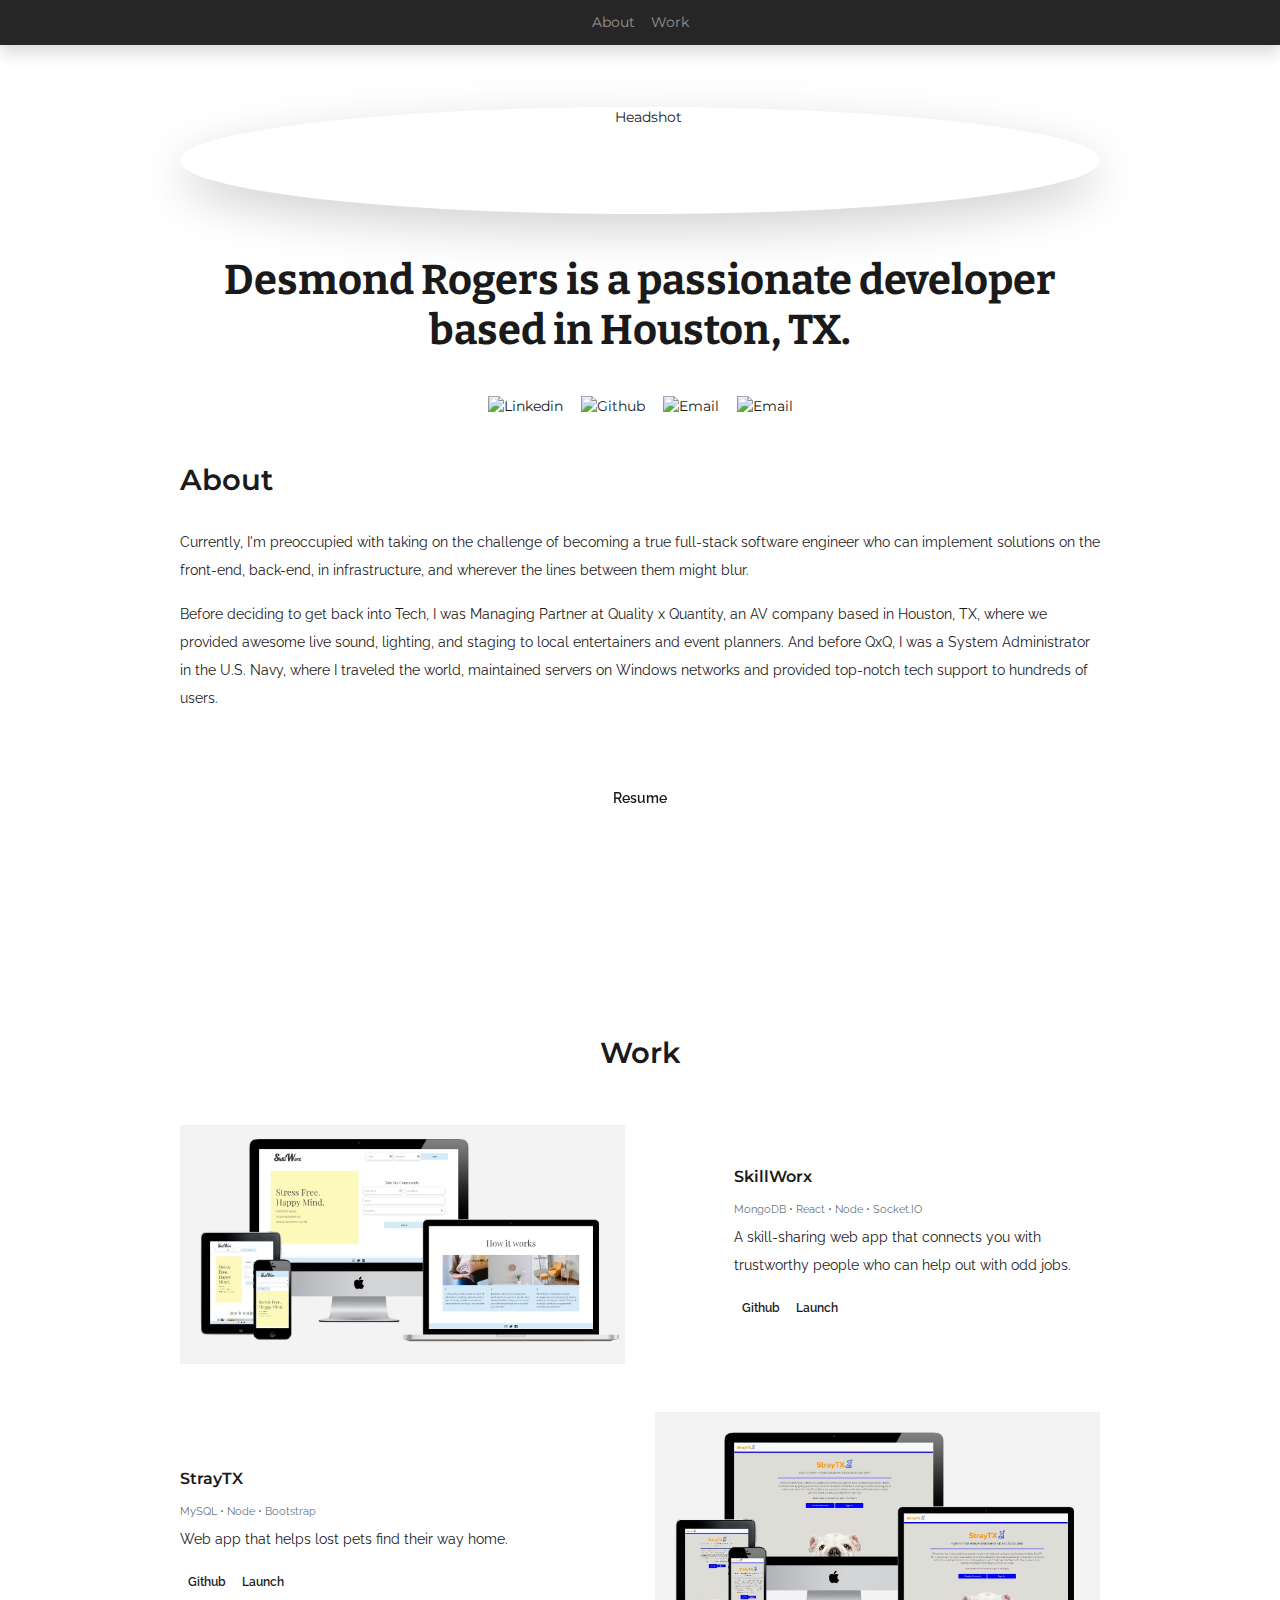
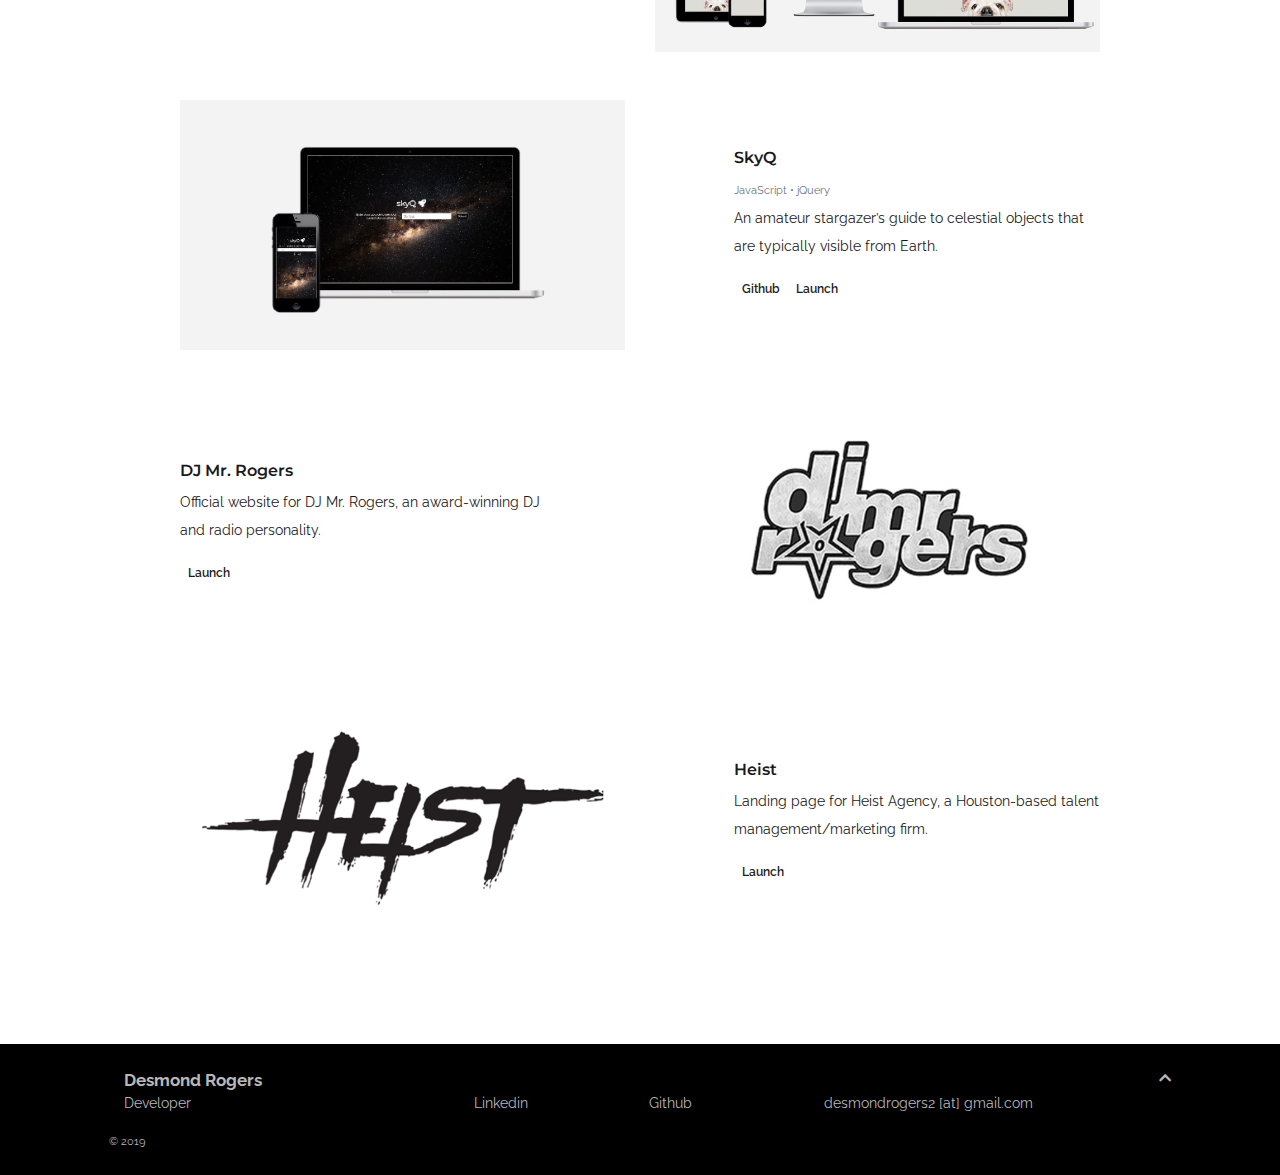
==== commit c156916a: "Upgrade interface layout and styles" ====
--- a/index.html
+++ b/index.html
@@ -4,10 +4,24 @@
     <meta charset="UTF-8" />
     <meta name="viewport" content="width=device-width, initial-scale=1.0" />
     <meta http-equiv="X-UA-Compatible" content="ie=edge" />
-    <title>Desmond Rogers</title>
-    <link rel="apple-touch-icon" sizes="180x180" href="assets/images/apple-touch-icon.png" />
-    <link rel="icon" type="image/png" sizes="32x32" href="assets/images/favicon-32x32.png" />
-    <link rel="icon" type="image/png" sizes="16x16" href="assets/images/favicon-16x16.png" />
+    <title>Portfolio | Desmond Rogers</title>
+    <link
+      rel="apple-touch-icon"
+      sizes="180x180"
+      href="assets/images/apple-touch-icon.png"
+    />
+    <link
+      rel="icon"
+      type="image/png"
+      sizes="32x32"
+      href="assets/images/favicon-32x32.png"
+    />
+    <link
+      rel="icon"
+      type="image/png"
+      sizes="16x16"
+      href="assets/images/favicon-16x16.png"
+    />
     <link rel="manifest" href="/site.webmanifest" />
     <link
       rel="stylesheet"
@@ -41,67 +55,34 @@
 
   <body>
     <header>
-      <div class="container">
-        <div class="row">
-          <div class="col-md-12">
-            <nav class="navbar navbar-expand-lg navbar-light bg-light">
-              <button
-                class="navbar-toggler custom-toggler"
-                type="button"
-                data-toggle="collapse"
-                data-target="#navbar1"
+      <nav
+        class="navbar navbar-expand-lg site-header navbar-dark py-1 mb-5 shadow"
+      >
+        <button
+          class="navbar-toggler custom-toggler"
+          type="button"
+          data-toggle="collapse"
+          data-target="#navbar1"
+        >
+          <span class="navbar-toggler-icon"></span>
+        </button>
+        <div class="collapse navbar-collapse" id="navbar1">
+          <ul class="navbar-nav mx-auto justify-content-center">
+            <li class="nav-item">
+              <a class="nav-link font-weight-bolder" href="#about">About</a>
+            </li>
+            <li class="nav-item">
+              <a class="nav-link font-weight-bolder" href="#work"
+                >Work</a
               >
-                <span class="navbar-toggler-icon"></span>
-              </button>
-              <div class="collapse navbar-collapse" id="navbar1">
-                <ul class="navbar-nav mx-auto justify-content-center">
-                  <li class="nav-item">
-                    <a
-                      class="nav-link font-weight-bolder text-uppercase"
-                      href="#about"
-                      >About</a
-                    >
-                  </li>
-                  <li class="nav-item">
-                    <a
-                      class="nav-link font-weight-bolder text-uppercase"
-                      href="#projects"
-                      >Projects</a
-                    >
-                  </li>
-                </ul>
-              </div>
-            </nav>
-          </div>
+            </li>
+          </ul>
         </div>
-      </div>
-      <div id="social-bar">
-        <a
-          href="http://linkedin.com/in/dezrogers"
-          target="_blank"
-          rel="noopener noreferrer"
-          ><img
-            id="linkedin-icon"
-            src="./assets/images/linkedin.png"
-            alt="Linkedin"
-        /></a>
-        <a
-          href="http://github.com/dezrogers"
-          target="_blank"
-          rel="noopener noreferrer"
-          ><img src="./assets/images/github-logo.png" alt="Github"
-        /></a>
-        <a
-          href="mailto:desmondrogers2@gmail.com"
-          target="_blank"
-          rel="noopener noreferrer"
-          ><img src="./assets/images/mail.png" alt="Email"
-        /></a>
-      </div>
+      </nav>
     </header>
     <main>
       <div class="container">
-        <div class="row mt-xs-4 my-xs-4 mt-md-5 my-md-5">
+        <div class="row my-xs-4 my-md-4">
           <div class="col-md-1"></div>
           <div class="col-md-10">
             <div class="row">
@@ -109,23 +90,39 @@
                 <img
                   src="./assets/images/photo2.jpg"
                   id="headshot"
-                  class="rounded-circle mx-auto d-block"
+                  class="shadow-lg rounded-circle mx-auto d-block"
                   alt="Headshot"
                 />
-                <h1 id="name">Desmond Rogers</h1>
-
-                <div class="row mt-4">
-                  <div class="col-sm"></div>
-                  <div class="col-sm brand-statement lead">
-                    Technologist
-                  </div>
-                  <div class="col-sm"></div>
+                <h1 id="name">Desmond Rogers is a passionate developer based in Houston, TX.</h1>
+                <div id="social-bar">
+                  <a
+                    href="http://linkedin.com/in/dezrogers"
+                    target="_blank"
+                    rel="noopener noreferrer"
+                    ><img
+                      id="linkedin-icon"
+                      src="./assets/images/linkedin.png"
+                      alt="Linkedin"
+                  /></a>
+                  <a
+                    href="http://github.com/dezrogers"
+                    target="_blank"
+                    rel="noopener noreferrer"
+                    ><img src="./assets/images/github.png" alt="Github"
+                  /></a>
+                  <a
+                    href="http://twitter.com/dezrogers_"
+                    target="_blank"
+                    rel="noopener noreferrer"
+                    ><img src="./assets/images/twitter.png" alt="Email"
+                  /></a>
+                  <a
+                    href="mailto:desmondrogers2@gmail.com"
+                    target="_blank"
+                    rel="noopener noreferrer"
+                    ><img src="./assets/images/mail.png" alt="Email"
+                  /></a>
                 </div>
-              </div>
-            </div>
-            <div class="row">
-              <div class="col-sm-12 text-center">
-                <p id="head-symbol">&#9974;</p>
               </div>
             </div>
             <div class="row mt-5">
@@ -136,38 +133,23 @@
                   </div>
                   <div>
                     <p>
-                      I'm a natural problem-solver with a love of learning and
-                      an entrepreneurial spirit. I get most excited when I have
-                      the opportunity to wear multiple hats and work where tech,
-                      art, and thought intersect.
+                      Currently, I'm preoccupied with taking on the challenge of
+                      becoming a true full-stack software engineer who can
+                      implement solutions on the front-end, back-end, in
+                      infrastructure, and wherever the lines between them might
+                      blur.
                     </p>
                     <p>
-                      Currently, I'm Managing Partner at
+                      Before deciding to get back into Tech, I was Managing
+                      Partner at
                       <a href="https://qualityxquantity.com" target="_blank"
                         >Quality x Quantity</a
-                      >, a Houston-based AV company, where we provide awesome
-                      live sound, lighting, and staging to local entertainers
-                      and event planners.
-                    </p>
-                    <p>
-                      Before QxQ, I spent 6 years in the military learning
-                      leadership skills and becoming highly skilled at
-                      troubleshooting while working as in IT.
-                    </p>
-                    <p>
-                      As a developer, I'm preoccupied with learning about and
-                      participating in the entire software development process
-                      while taking on challenges across the full stack, whether
-                      it involves front-end, back-end, or infrastructure work. I
-                      realized while immersed in code in a course that not only
-                      do I have an aptitude for programming, but I also have an
-                      appetite to learn both the art and science of it.
-                    </p>
-                    <p>
-                      Because of my experience I can understand difficult
-                      subjects quickly, and communicate effectively about
-                      business and technical topics to both engineers and people
-                      with a background that is nontechnical.
+                      >, an AV company based in Houston, TX, where we provided
+                      awesome live sound, lighting, and staging to local
+                      entertainers and event planners. And before QxQ, I was a
+                      System Administrator in the U.S. Navy, where I traveled
+                      the world, maintained servers on Windows networks and
+                      provided top-notch tech support to hundreds of users.
                     </p>
                   </div>
                 </div>
@@ -175,7 +157,7 @@
                   <div class="col-md-12">
                     <div class="text-center" id="resume">
                       <a
-                        class="btn btn-outline-primary"
+                        class="btn btn-outline-primary hvr-grow-shadow"
                         href="./assets/Desmond-Rogers-Developer.pdf"
                         >Resume</a
                       >
@@ -184,228 +166,190 @@
                 </div>
               </div>
             </div>
-            <div class="row">
-              <div class="col-sm-12 text-center">
-                <p id="head-symbol">&#9974;</p>
-              </div>
-            </div>
-            <div class="row">
+
+            <div class="row mt-5">
               <div class="col-sm-12">
-                <div class="wrapper" id="projects">
-                  <div class="title">
-                    <h2>Projects</h2>
-                  </div>
-                  <div class="card-deck">
-                    <div class="card text-center mb-3">
-                      <img
-                        src="https://i.gyazo.com/7355eaebee43881437ae8eea5366566e.png"
-                        class="card-img-top"
-                        alt="..."
-                      />
-                      <div class="card-body">
-                        <h5 class="card-title">SkillWorx</h5>
-                        <h6 class="text-muted">
-                          Mongo &bull; Node.js &bull; Express.js &bull; Heroku
-                          &bull; React
-                        </h6>
-                        <p class="card-text">
-                          App to help lost pets find their way home.
-                        </p>
-                        <a
-                          href="https://github.com/dezrogers/skillworx"
-                          target="_blank"
-                          class="card-link"
-                          ><i class="fab fa-github-square"></i
-                        ></a>
-                        <a
-                          href="https://skillworx.herokuapp.com/"
-                          target="_blank"
-                          class="card-link"
-                          ><i class="fas fa-external-link-square-alt"></i
-                        ></a>
-                      </div>
-                    </div>
-                    <div class="card text-center mb-3">
-                      <img
-                        src="https://i.gyazo.com/7086f109fe8362747801bd8cef6bf3e9.png"
-                        class="card-img-top"
-                        alt="..."
-                      />
-                      <div class="card-body">
-                        <h5 class="card-title">StrayTX</h5>
-                        <h6 class="text-muted">
-                          MySQL &bull; Node.js &bull; Express.js &bull; Heroku
-                        </h6>
-                        <p class="card-text">
-                          App to help lost pets find their way home.
-                        </p>
-                        <a
-                          href="https://github.com/derekgeorg/project2"
-                          target="_blank"
-                          class="card-link"
-                          ><i class="fab fa-github-square"></i
-                        ></a>
-                        <a
-                          href="https://straytx.herokuapp.com/"
-                          target="_blank"
-                          class="card-link"
-                          ><i class="fas fa-external-link-square-alt"></i
-                        ></a>
-                      </div>
-                    </div>
-                  </div>
-                  <div class="card-deck">
-                    <div class="card text-center mb-3">
-                      <img
-                        src="./assets/images/f557dd3732e4cd2ea2f2bc371a6616ad.png"
-                        class="card-img-top"
-                        alt="..."
-                      />
-                      <div class="card-body">
-                        <h5 class="card-title">Brewser</h5>
-                        <h6 class="text-muted">
-                          MySQL &bull; Node.js &bull; Express.js &bull;
-                          Handlebars &bull; Heroku
-                        </h6>
-                        <p class="card-text">
-                          List app to track brews you want to try.
-                        </p>
-                        <a
-                          href="https://github.com/dezrogers/brewser"
-                          target="_blank"
-                          class="card-link"
-                          ><i class="fab fa-github-square"></i
-                        ></a>
-                        <a
-                          href="https://brew-dr.herokuapp.com/"
-                          target="_blank"
-                          class="card-link"
-                          ><i class="fas fa-external-link-square-alt"></i
-                        ></a>
-                      </div>
-                    </div>
-                    <div class="card text-center mb-3">
-                      <img
-                        src="./assets/images/c3d0eb5c1b02f2ec1aef48285219bf94.jpg"
-                        class="card-img-top"
-                        alt="..."
-                      />
-                      <div class="card-body">
-                        <h5 class="card-title">skyQ</h5>
-                        <h6 class="text-muted">JavaScript &bull; APIs</h6>
-                        <p class="card-text">
-                          Web app that displays information for amateur
-                          stargazers.
-                        </p>
-                        <a
-                          href="https://github.com/dezrogers/skyQ"
-                          target="_blank"
-                          class="card-link"
-                          ><i class="fab fa-github-square"></i
-                        ></a>
-                        <a
-                          href="https://dezrogers.github.io/skyQ"
-                          target="_blank"
-                          class="card-link"
-                          ><i class="fas fa-external-link-square-alt"></i
-                        ></a>
-                      </div>
-                    </div>
-                  </div>
-                  <div class="card-deck">
-                    <div class="card text-center mb-3">
-                      <img
-                        src="./assets/images/joshua-sortino-215039-unsplash.jpg"
-                        class="card-img-top"
-                        alt="..."
-                      />
-                      <div class="card-body">
-                        <h5 class="card-title">LIRI</h5>
-                        <h6 class="text-muted">Node.js</h6>
-                        <p class="card-text">
-                          A Node.js app that gets info for concerts, songs,
-                          movies. Inspired by SIRI.
-                        </p>
-                        <a
-                          href="https://github.com/dezrogers/liri"
-                          target="_blank"
-                          class="card-link"
-                          ><i class="fab fa-github-square"></i
-                        ></a>
-                      </div>
-                    </div>
-                    <div class="card text-center mb-3">
-                      <img
-                        src="./assets/images/fabio-bracht-694774-unsplash.jpg"
-                        class="card-img-top"
-                        alt="..."
-                      />
-                      <div class="card-body">
-                        <h5 class="card-title">Bamazon</h5>
-                        <h6 class="text-muted">Node.js &bull; MySQL</h6>
-                        <p class="card-text">
-                          A CLI storefront app inspired by Amazon.
-                        </p>
-                        <a
-                          href="https://github.com/dezrogers/Bamazon"
-                          target="_blank"
-                          class="card-link"
-                          ><i class="fab fa-github-square"></i
-                        ></a>
-                      </div>
-                    </div>
-                  </div>
-                  <div class="card-deck">
-                    <div class="card text-center mb-3">
-                      <img
-                        src="./assets/images/friends_1191883.png"
-                        class="card-img-top"
-                        alt="..."
-                      />
-                      <div class="card-body">
-                        <h5 class="card-title">Friend Finder</h5>
-                        <h6 class="text-muted">Node.js &bull; Express.js</h6>
-                        <p class="card-text">
-                          A compatibility-based "Friend Finder" app.
-                        </p>
-                        <a
-                          href="https://github.com/dezrogers/friendfinder"
-                          target="_blank"
-                          class="card-link"
-                          ><i class="fab fa-github-square"></i
-                        ></a>
-                        <a
-                          href="https://friend-finder-dzr.herokuapp.com/"
-                          target="_blank"
-                          class="card-link"
-                          ><i class="fas fa-external-link-square-alt"></i
-                        ></a>
-                      </div>
-                    </div>
-                    <div class="card text-center mb-3">
-                      <img
-                        src="./assets/images/e8cb7b5558a03bbda7277a022478159e.png"
-                        class="card-img-top"
-                        alt="..."
-                      />
-                      <div class="card-body">
-                        <h5 class="card-title">Film Trivia Quiz</h5>
-                        <h6 class="text-muted">JavaScript &bull; jQuery</h6>
-                        <p class="card-text">
-                          A timed multiple-choice trivia game.
-                        </p>
-                        <a
-                          href="https://github.com/dezrogers/TriviaGame"
-                          target="_blank"
-                          class="card-link"
-                          ><i class="fab fa-github-square"></i
-                        ></a>
-                        <a
-                          href="https://dezrogers.github.io/TriviaGame"
-                          target="_blank"
-                          class="card-link"
-                          ><i class="fas fa-external-link-square-alt"></i
-                        ></a>
+                <div class="wrapper" id="work">
+                  <div class="title text-center">
+                    <h2>Work</h2>
+                  </div>
+                  <div class="row my-5">
+                    <div class="col-md-6">
+                      <img
+                        src="./assets/images/skillworx-mockup.jpg"
+                        class="img-fluid"
+                        alt=""
+                      />
+                    </div>
+                    <div
+                      class="col-md-5 ml-md-auto align-self-center"
+                    >
+                      <h5 class="title">
+                        SkillWorx
+                      </h5>
+                      <small class="text-muted"
+                          >MongoDB &bull; React &bull; Node &bull;
+                          Socket.IO</small
+                        >
+                      <p>
+                        A skill-sharing web app that connects you with
+                        trustworthy people who can help out with odd jobs.
+                      </p>
+
+                      <div
+                        class="d-flex justify-content-start align-items-center"
+                      >
+                        <div class="btn-group">
+                          <a
+                            class="btn btn-sm btn-outline-primary"
+                            href="https://github.com/dezrogers/skillworx"
+                            target="_blank"
+                            >Github</a
+                          >
+                          <a
+                            class="btn btn-sm btn-outline-primary"
+                            href="https://skillworx.herokuapp.com/"
+                            target="_blank"
+                            >Launch</a
+                          >
+                        </div>
+                      </div>
+                    </div>
+                  </div>
+                  <div class="row my-5">
+                    <div class="col-md-6 ml-md-auto order-md-2">
+                      <img
+                        src="./assets/images/straytx-mockup.jpg"
+                        class="img-fluid"
+                        alt=""
+                      />
+                    </div>
+                    <div class="col-md-5 order-md-1 align-self-center">
+                      <h5 class="title">StrayTX</h5>
+                      
+                        <small class="text-muted"
+                          >MySQL &bull; Node &bull;
+                          Bootstrap</small
+                        >
+                      
+                      <p>
+                        Web app that helps lost pets find their way home.
+                      </p>
+                      <div
+                        class="d-flex justify-content-start align-items-center"
+                      >
+                        <div class="btn-group">
+                          <a
+                            class="btn btn-sm btn-outline-primary"
+                            href="https://github.com/dezrogers/straytx"
+                            target="_blank"
+                            >Github</a
+                          >
+                          <a
+                            class="btn btn-sm btn-outline-primary"
+                            href="https://straytx.herokuapp.com/"
+                            target="_blank"
+                            >Launch</a
+                          >
+                        </div>
+                      </div>
+                    </div>
+                  </div>
+                  <div class="row my-5">
+                    <div class="col-md-6">
+                      <img
+                        src="./assets/images/skyQ-mockup.jpg"
+                        class="img-fluid"
+                        alt=""
+                      />
+                    </div>
+                    <div
+                      class="col-md-5 offset-md-5 ml-md-auto align-self-center"
+                    >
+                      <h5 class="title">SkyQ</h5>
+                      
+                        <small class="text-muted"
+                          >JavaScript &bull; jQuery</small
+                        >
+                      
+                      <p>
+                        An amateur stargazer’s guide to celestial objects that
+                        are typically visible from Earth.
+                      </p>
+                     
+                      <div
+                        class="d-flex justify-content-start align-items-center"
+                      >
+                        <div class="btn-group">
+                          <a
+                            class="btn btn-sm btn-outline-primary"
+                            href="https://github.com/dezrogers/skyQ"
+                            target="_blank"
+                            >Github</a
+                          >
+                          <a
+                            class="btn btn-sm btn-outline-primary"
+                            href="https://dezrogers.github.io/skyQ"
+                            target="_blank"
+                            >Launch</a
+                          >
+                        </div>
+                      </div>
+                    </div>
+                  </div>
+                  <div class="row my-5">
+                    <div class="col-md-6 ml-md-auto order-md-2">
+                      <img
+                        src="./assets/images/rogers-card.png"
+                        class="img-fluid"
+                        alt=""
+                      />
+                    </div>
+                    <div class="col-md-5 order-md-1 align-self-center">
+                      <h5 class="title">DJ Mr. Rogers</h5>
+                      <p>
+                        Official website for DJ Mr. Rogers, an award-winning DJ
+                        and radio personality.
+                      </p>
+                      <div
+                        class="d-flex justify-content-start align-items-center"
+                      >
+                        
+                          <a
+                            class="btn btn-sm btn-outline-primary"
+                            href="http://www.djmrrogers.com/"
+                            target="_blank"
+                            >Launch</a
+                          >
+                        
+                      </div>
+                    </div>
+                  </div>
+                  <div class="row my-5">
+                    <div class="col-md-6">
+                      <img
+                        src="./assets/images/heist-card.png"
+                        class="img-fluid"
+                        alt=""
+                      />
+                    </div>
+                    <div
+                      class="col-md-5 offset-md-5 ml-md-auto align-self-center"
+                    >
+                      <h5 class="title">Heist</h5>
+                      <p>
+                        Landing page for Heist Agency, a Houston-based talent
+                        management/marketing firm.
+                      </p>
+                      <div
+                        class="d-flex justify-content-start align-items-center"
+                      >
+                          <a
+                            class="btn btn-sm btn-outline-primary"
+                            href="https://heist.agency"
+                            target="_blank"
+                            >Launch</a
+                          >
                       </div>
                     </div>
                   </div>
@@ -417,6 +361,32 @@
         </div>
       </div>
     </main>
-    <footer class="text-center text-muted mb-2"></footer>
+    <footer>
+      <div class="container">
+        <div class="row mt-5 p-4">
+          <div class="col-md-12">
+            <p class="float-right">
+              <a href="#" class="font-weight-bold"><i class="fas fa-chevron-up"></i></a>
+            </p>
+            <div class="row mb-3">
+              <div class="col-md-4">
+                  <p id="footer-name">Desmond Rogers</p>
+                  <span>Developer</span>
+              </div>
+              <div class="col-md-2 align-self-end">
+                  <a href="http://linkedin.com/in/dezrogers" target="_blank" rel="noopener noreferrer">Linkedin</a>
+              </div>
+              <div class="col-md-2 align-self-end">
+                  <a href="http://github.com/dezrogers" target="_blank" rel="noopener noreferrer">Github</a>
+              </div>
+              <div class="col-md-4 align-self-end">
+                  <p>desmondrogers2 [at] gmail.com</p>
+              </div>
+            </div>
+            <p><small>© 2019</small></p>
+          </div>
+        </div>
+      </div>
+    </footer>
   </body>
 </html>
--- a/assets/css/style.css
+++ b/assets/css/style.css
@@ -1,3 +1,7 @@
+/*----Fonts----*/
+
+@import url('https://fonts.googleapis.com/css?family=Montserrat|Open+Sans|Bitter&display=swap');
+
 * {
   box-sizing: border-box;
 }
@@ -12,51 +16,78 @@
 }
 
 /* main */
-.brand-statement {
+
+.navbar-toggler.custom-toggler {
+  border: none;
+  cursor: pointer;
+}
+
+nav ul {
+  padding: 0; 
+  list-style: none; 
+  display: table;
+  width: 100%;
+  text-align: center;
+}
+
+nav li {
+  display: table-cell; 
+  position: relative; 
+  font-family: "Montserrat", sans-serif;
+}
+
+div > img#headshot {
+  height: 40%;
+  margin: 1em 0 3em 0;
+  /* opacity: 0.5; */
+  /* border-radius: 50%; */
+}
+
+h1#name {
+  font-family: "Bitter", sans-serif;
+  font-size: 2.6rem;
+  font-weight: bolder;
+  margin-bottom: 2.5rem;
+}
+
+p.brand-statement {
   color: #777777;
 }
 
-a.nav-link {
-  font-size: medium;
+span#brand-statement-bar {
+  margin: 0 2em;
 }
 
-h1,
-.h1 {
-  font-size: 4.2rem;
+#about,
+#work {
+  line-height: 200%;
+}
+
+.title {
+  font-family: "Montserrat";
 }
 
 h2,
 .h2 {
-  font-size: 2.828rem;
+  font-size: 1.828rem;
   line-height: 3rem;
   margin-top: 3rem;
   margin-bottom: 1.5rem;
 }
 
-i.fab,
-i.fas {
-  font-size: 1.5em;
-  margin-right: 0.5rem;
+div#social-bar {
+  margin: 2em 0;
 }
 
-div.card i.fab,
-div.card i.fas {
-  font-size: 1.15em;
+div#social-bar a:not(:last-child) {
+  margin-right: 1em;
 }
 
-i.fa-file-download {
-  font-size: 1rem;
+div#social-bar img{
+  height: 32px;
+  width: 32px;
 }
 
-p {
-  margin-top: 1.5rem;
-}
-
-p#head-symbol {
-  color: darkgoldenrod;
-  font-weight: 900;
-  font-size: 1.5rem;
-}
 
 div.wrapper {
   margin-top: 3rem;
@@ -66,9 +97,78 @@
   margin: 3rem 0;
 }
 
+footer {
+  background-color: #000000;
+  color: rgb(184, 184, 184);
+}
+
+footer p, 
+footer a,
+footer small {
+  margin: 0;
+  color: rgb(184, 184, 184);
+}
+
+footer a:hover {
+  color: #ffffff;
+}
+
+#footer-name {
+  font-weight: bolder;
+  font-size: 120%;
+  margin: 0;
+}
+
+
+/* Float */
+.hvr-float {
+  display: inline-block;
+  vertical-align: middle;
+  -webkit-transform: perspective(1px) translateZ(0);
+  transform: perspective(1px) translateZ(0);
+  box-shadow: 0 0 1px rgba(0, 0, 0, 0);
+  -webkit-transition-duration: 0.3s;
+  transition-duration: 0.3s;
+  -webkit-transition-property: transform;
+  transition-property: transform;
+  -webkit-transition-timing-function: ease-out;
+  transition-timing-function: ease-out;
+}
+.hvr-float:hover, .hvr-float:focus, .hvr-float:active {
+  -webkit-transform: translateY(-8px);
+  transform: translateY(-8px);
+}
+
+.site-header {
+  background-color: rgba(0, 0, 0, .85);
+}
+
+/* Grow Shadow */
+.hvr-grow-shadow {
+  display: inline-block;
+  vertical-align: middle;
+  -webkit-transform: perspective(1px) translateZ(0);
+  transform: perspective(1px) translateZ(0);
+  box-shadow: 0 0 1px rgba(0, 0, 0, 0);
+  -webkit-transition-duration: 0.3s;
+  transition-duration: 0.3s;
+  -webkit-transition-property: box-shadow, transform;
+  transition-property: box-shadow, transform;
+}
+.hvr-grow-shadow:hover, .hvr-grow-shadow:focus, .hvr-grow-shadow:active {
+  box-shadow: 0 10px 10px -10px rgba(0, 0, 0, 0.5);
+  -webkit-transform: scale(1.1);
+  transform: scale(1.1);
+}
+
 /* MEDIA QUERIES */
 /* Extra small devices (portrait phones, less than 576px) */
 @media (max-width: 575.98px) {
+  .wrapper {
+    padding: 0 3rem;
+  }
+
+
 }
 
 /* Small devices (landscape phones, 576px and up) */
@@ -77,7 +177,7 @@
 
 /* Medium devices (tablets, 768px and up) */
 @media (min-width: 768px) and (max-width: 991.98px) {
-  #projects-wrapper {
+  #work {
     margin-top: 2rem;
   }
 }
@@ -87,7 +187,7 @@
 
 /* Extra large devices (large desktops, 1200px and up) */
 @media (min-width: 1200px) {
-  #projects-wrapper {
-    margin-top: 2rem;
+  #work {
+    margin-top: 7rem;
   }
 }
